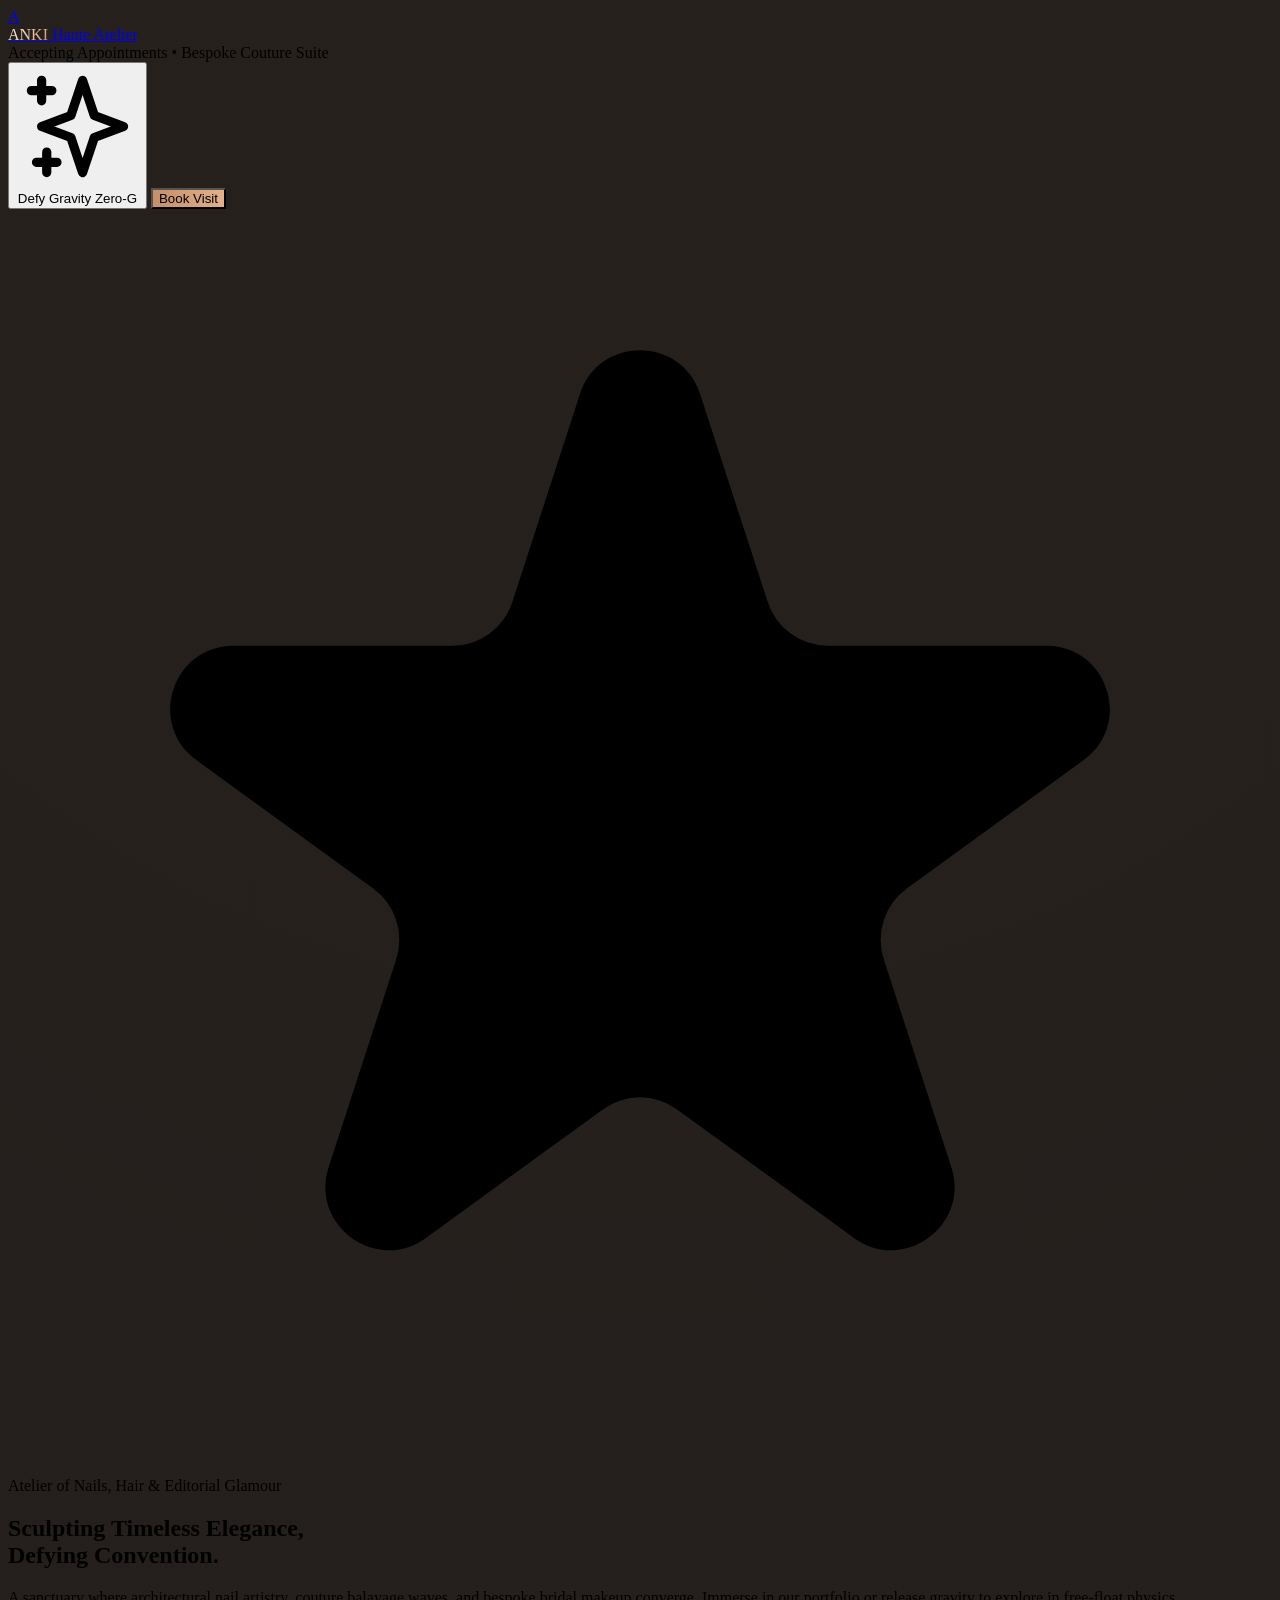
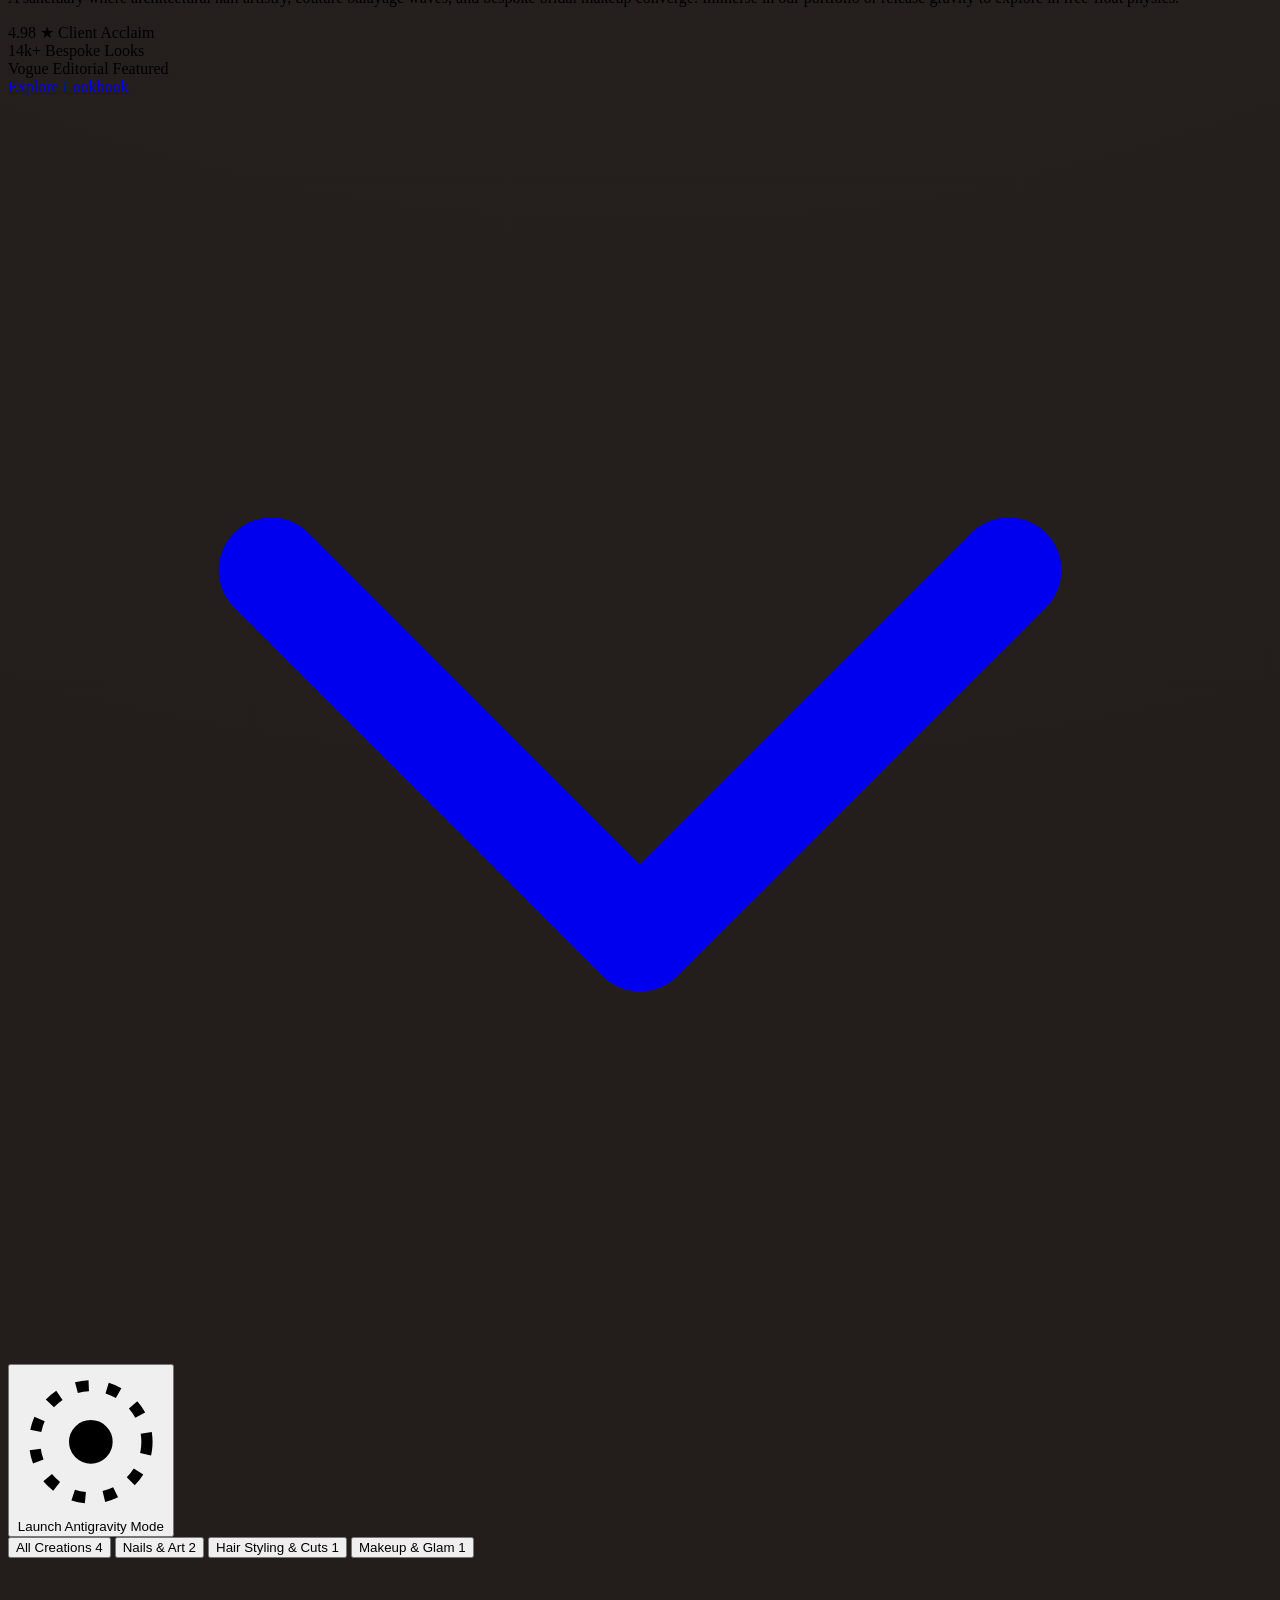
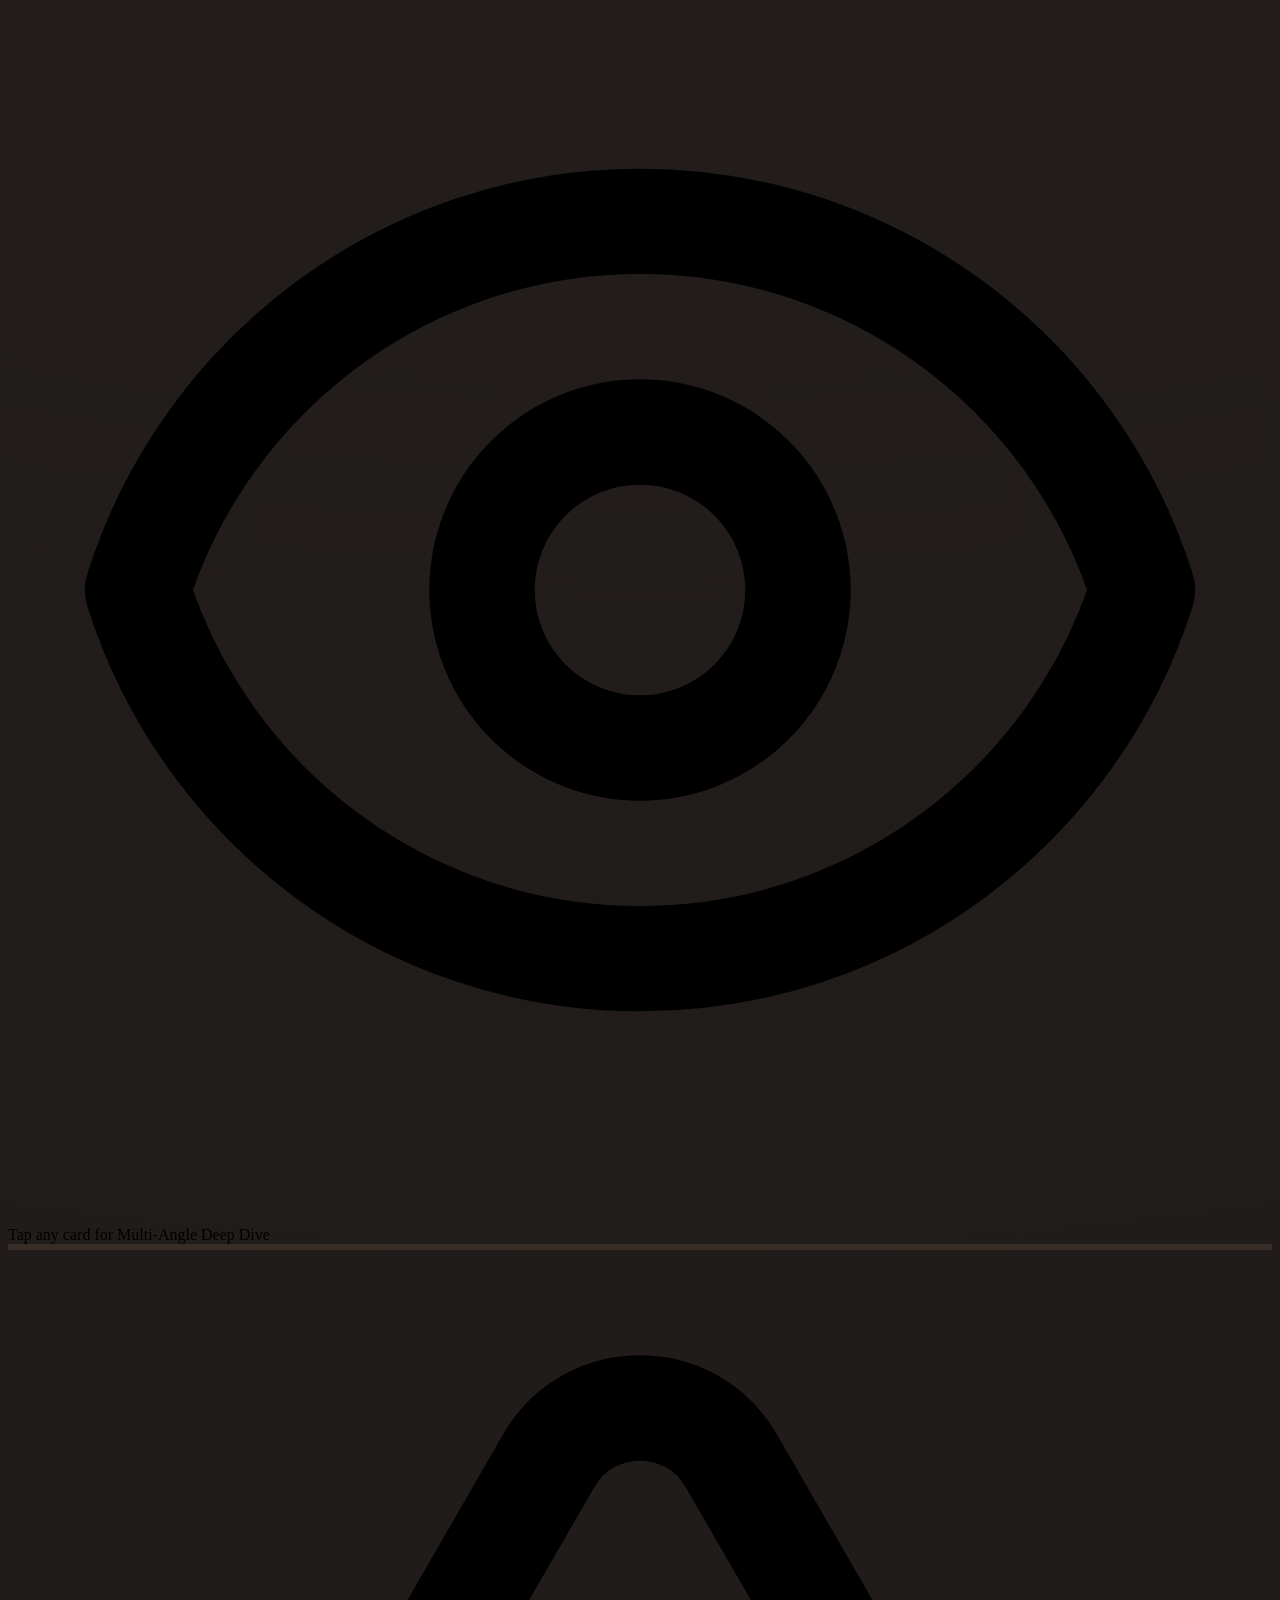
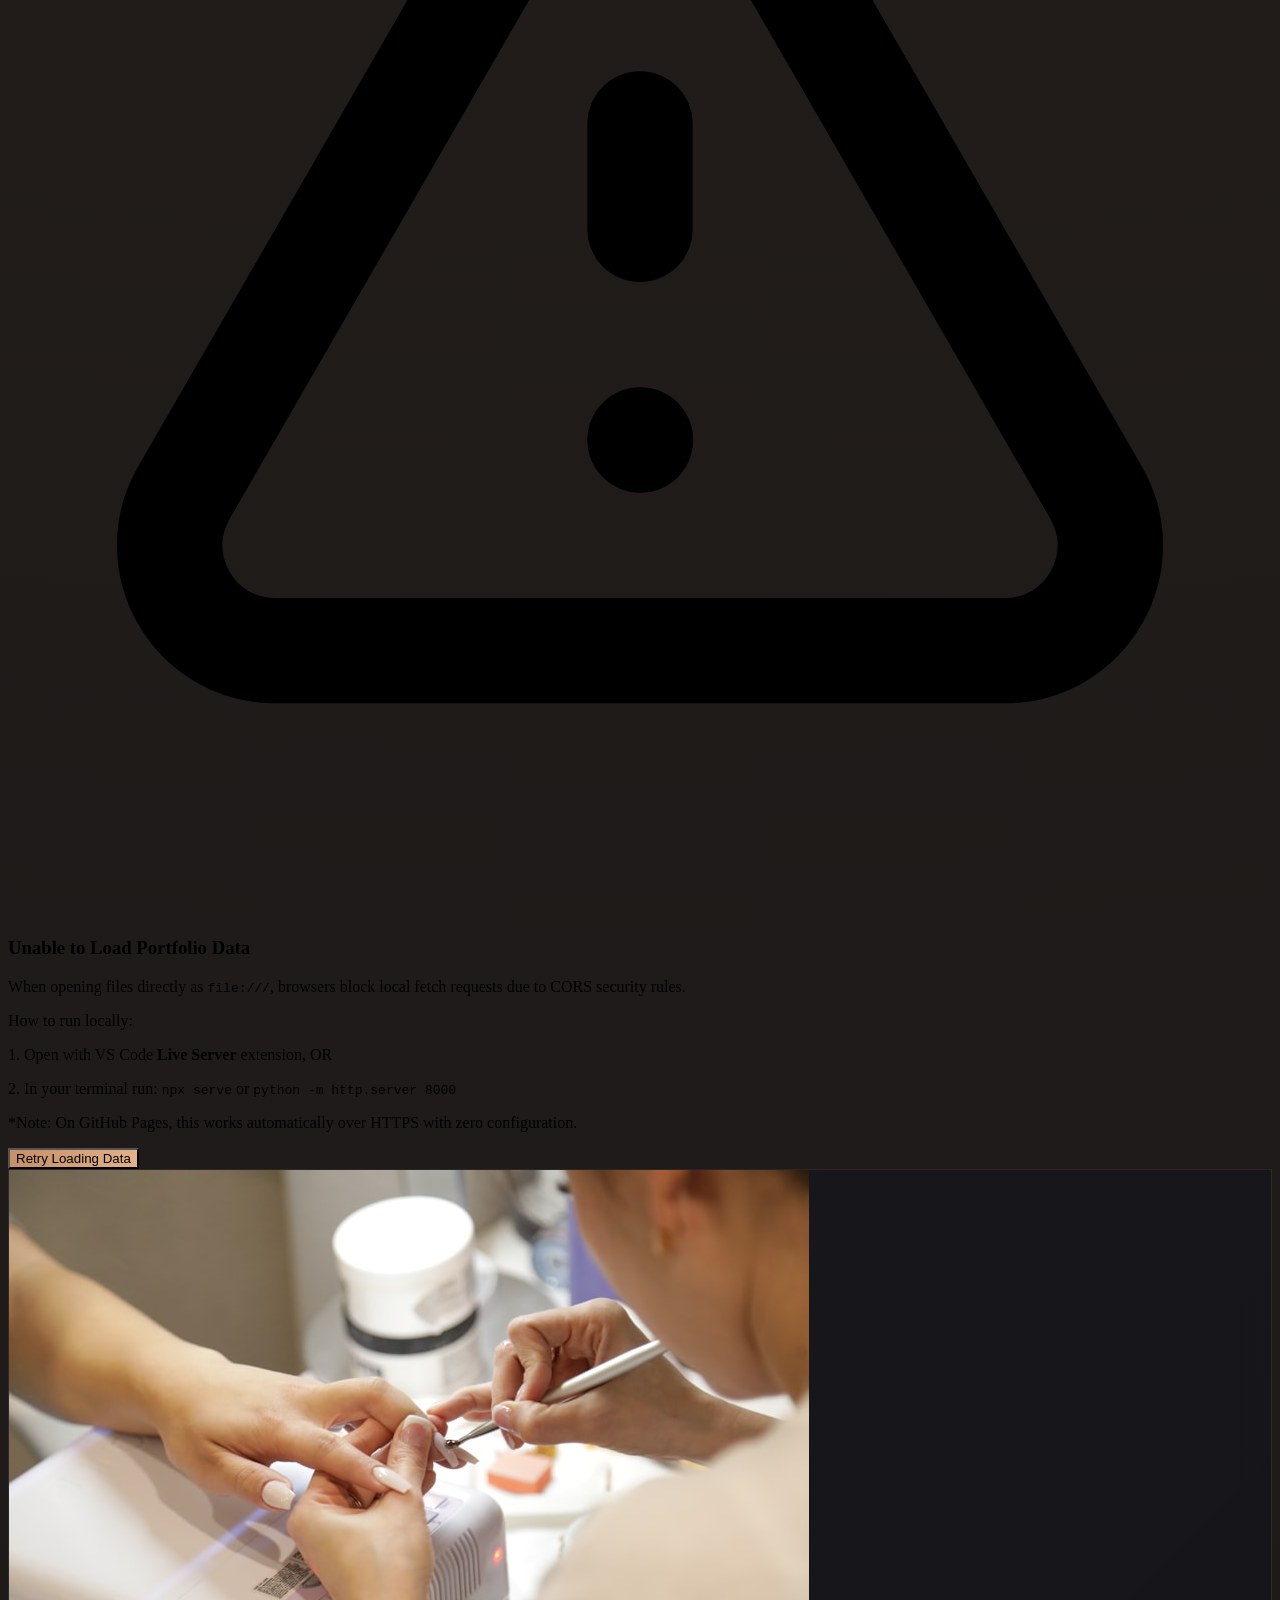
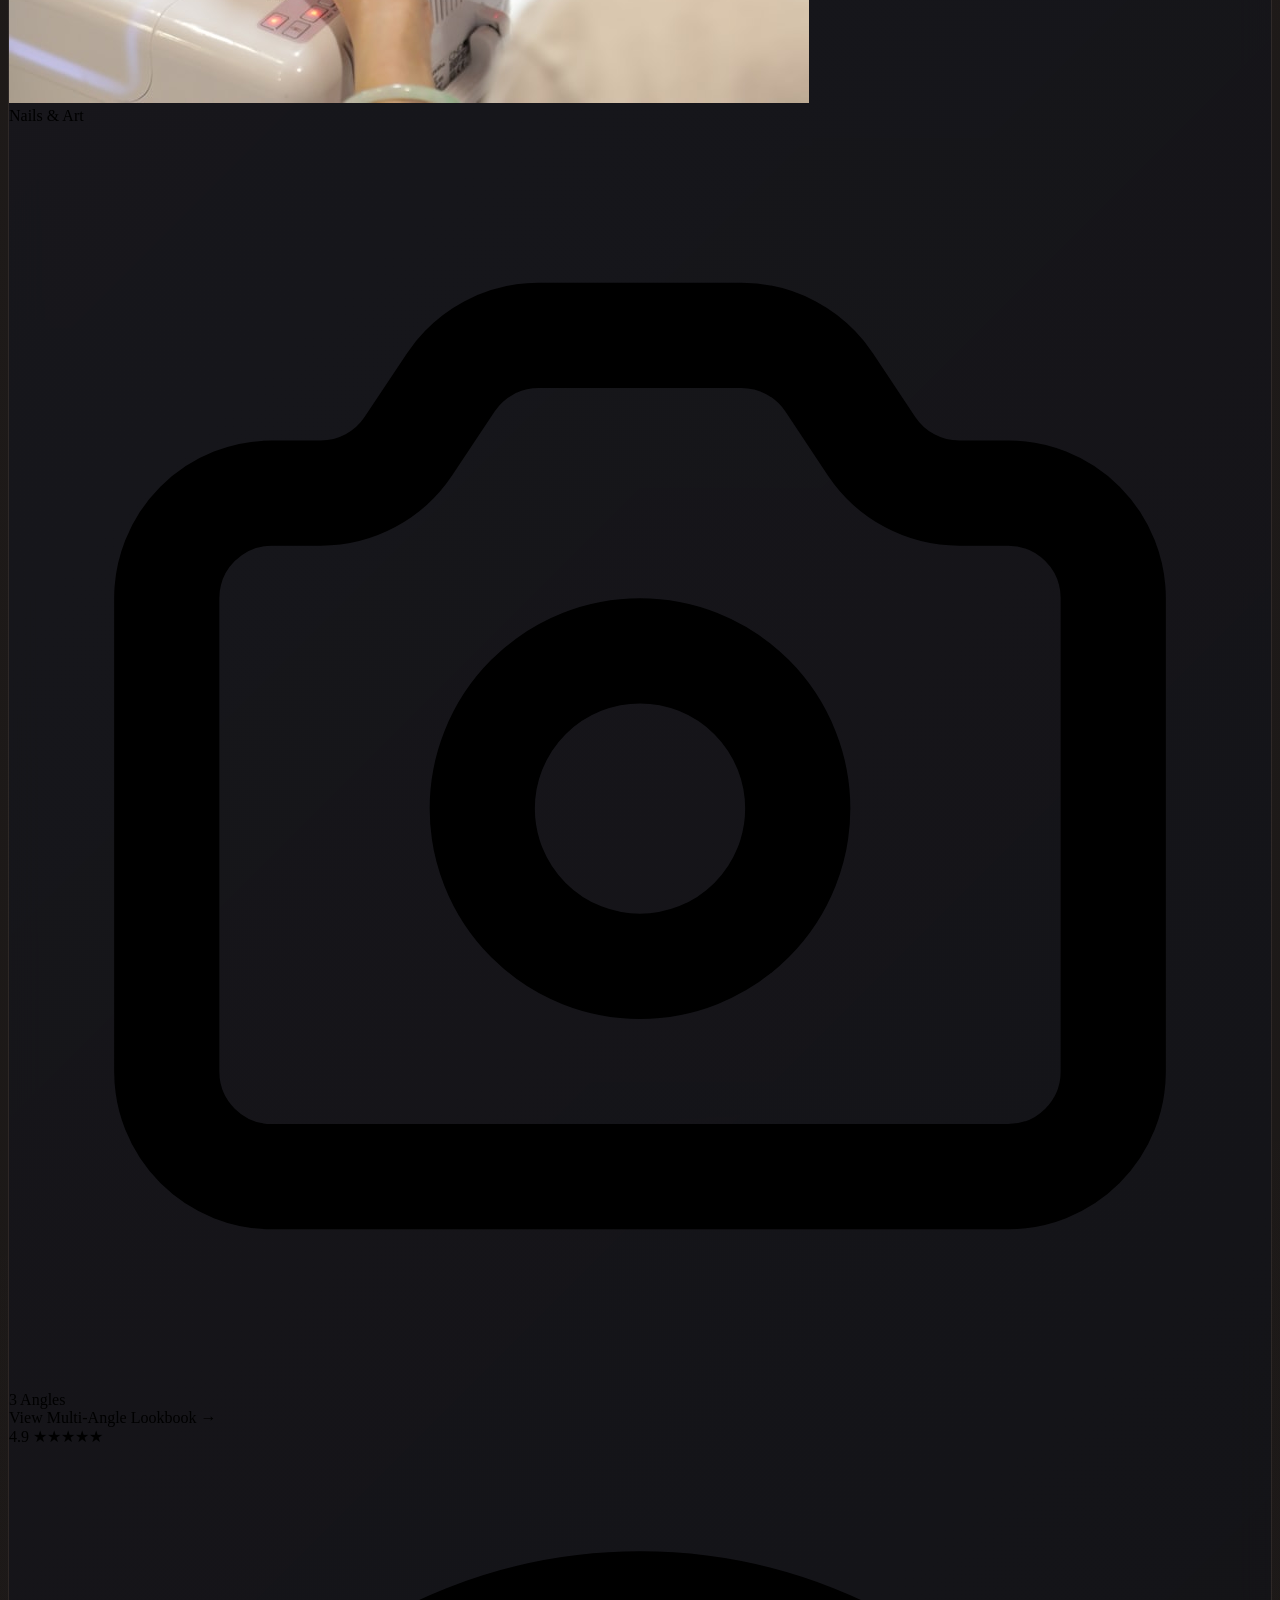
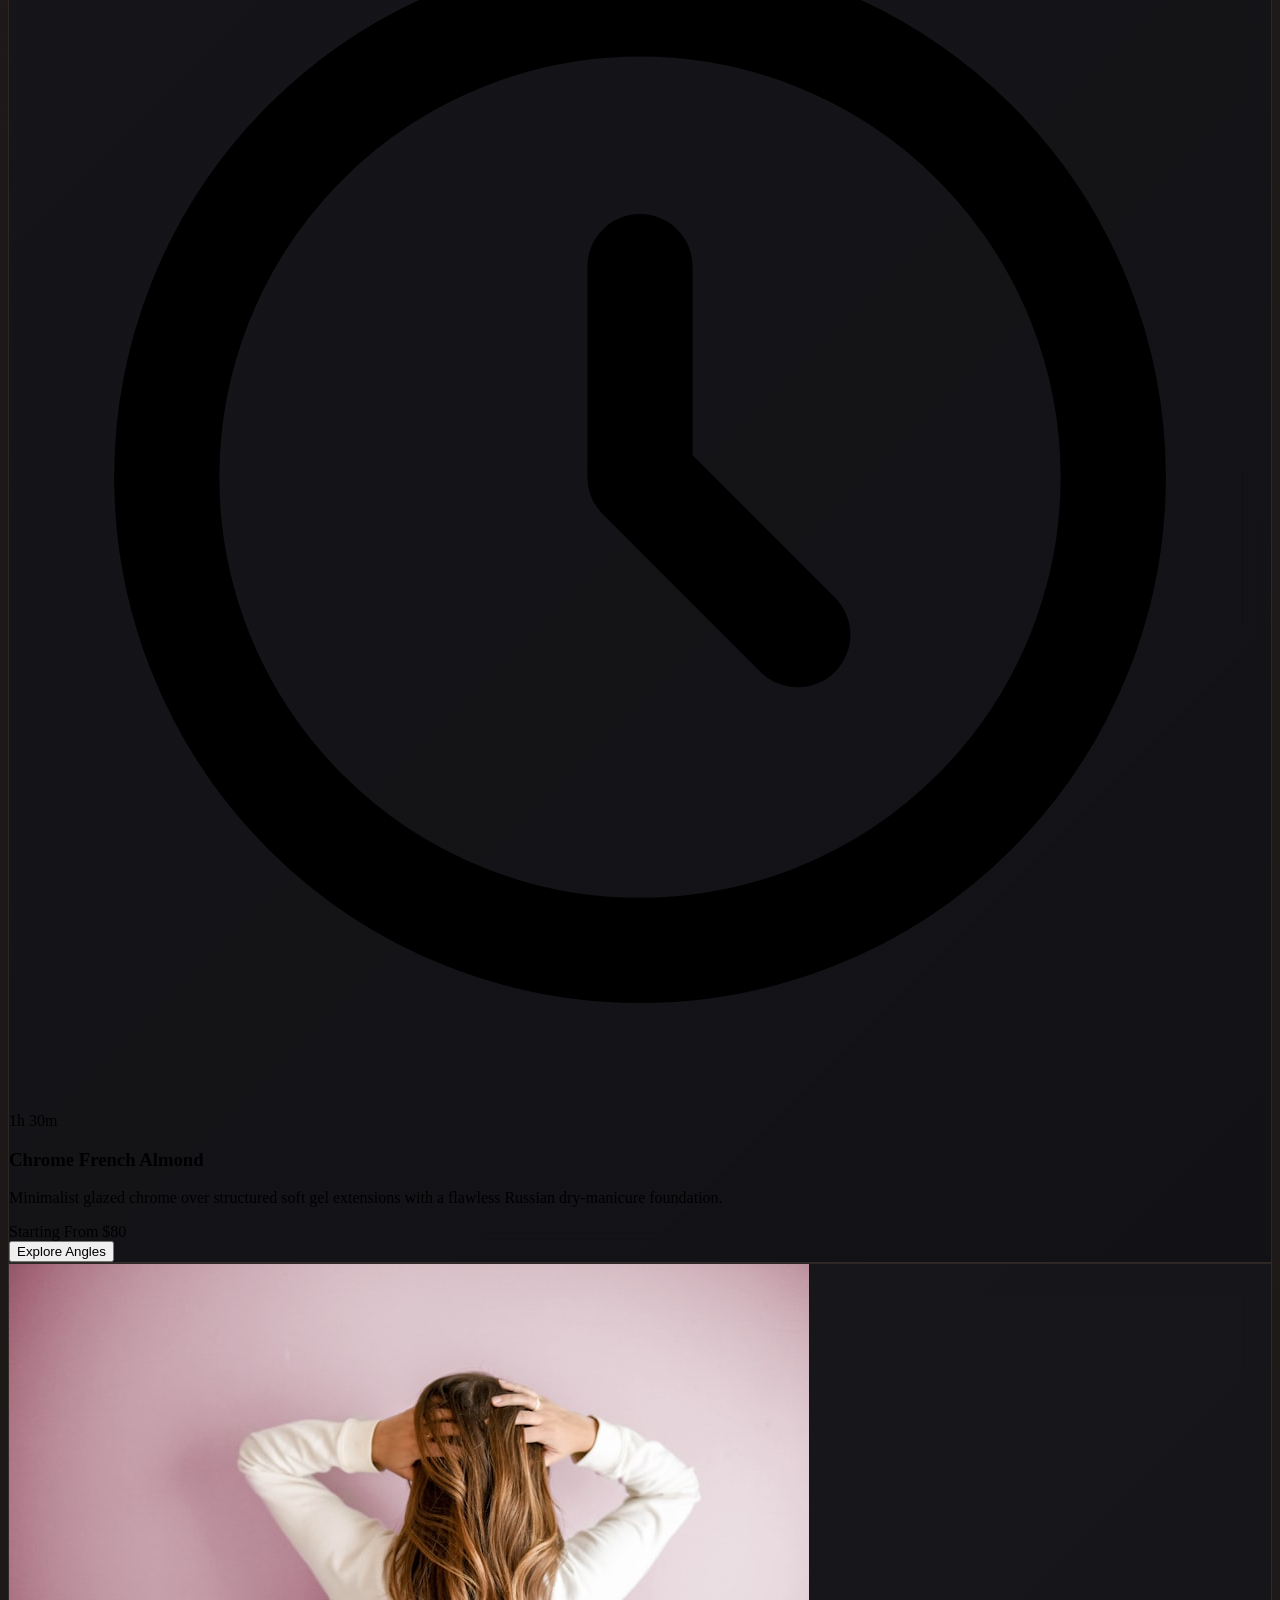
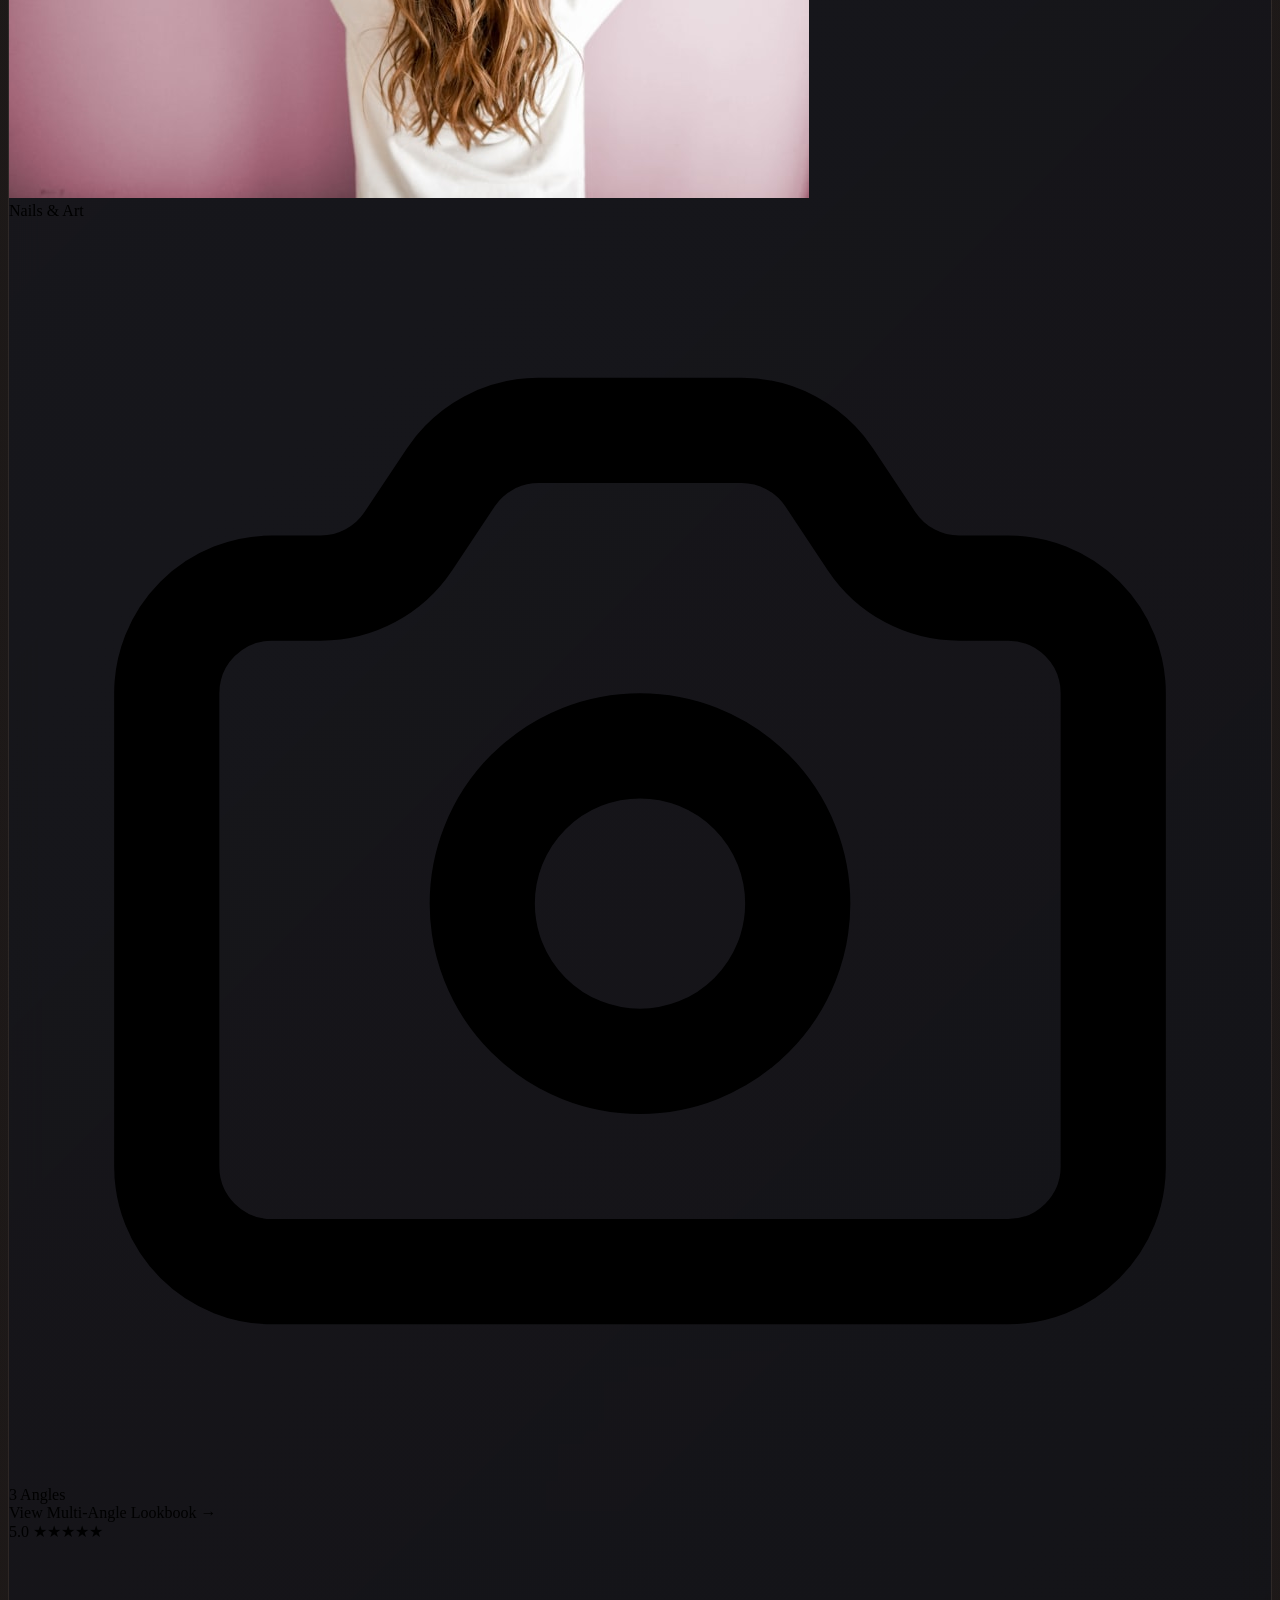
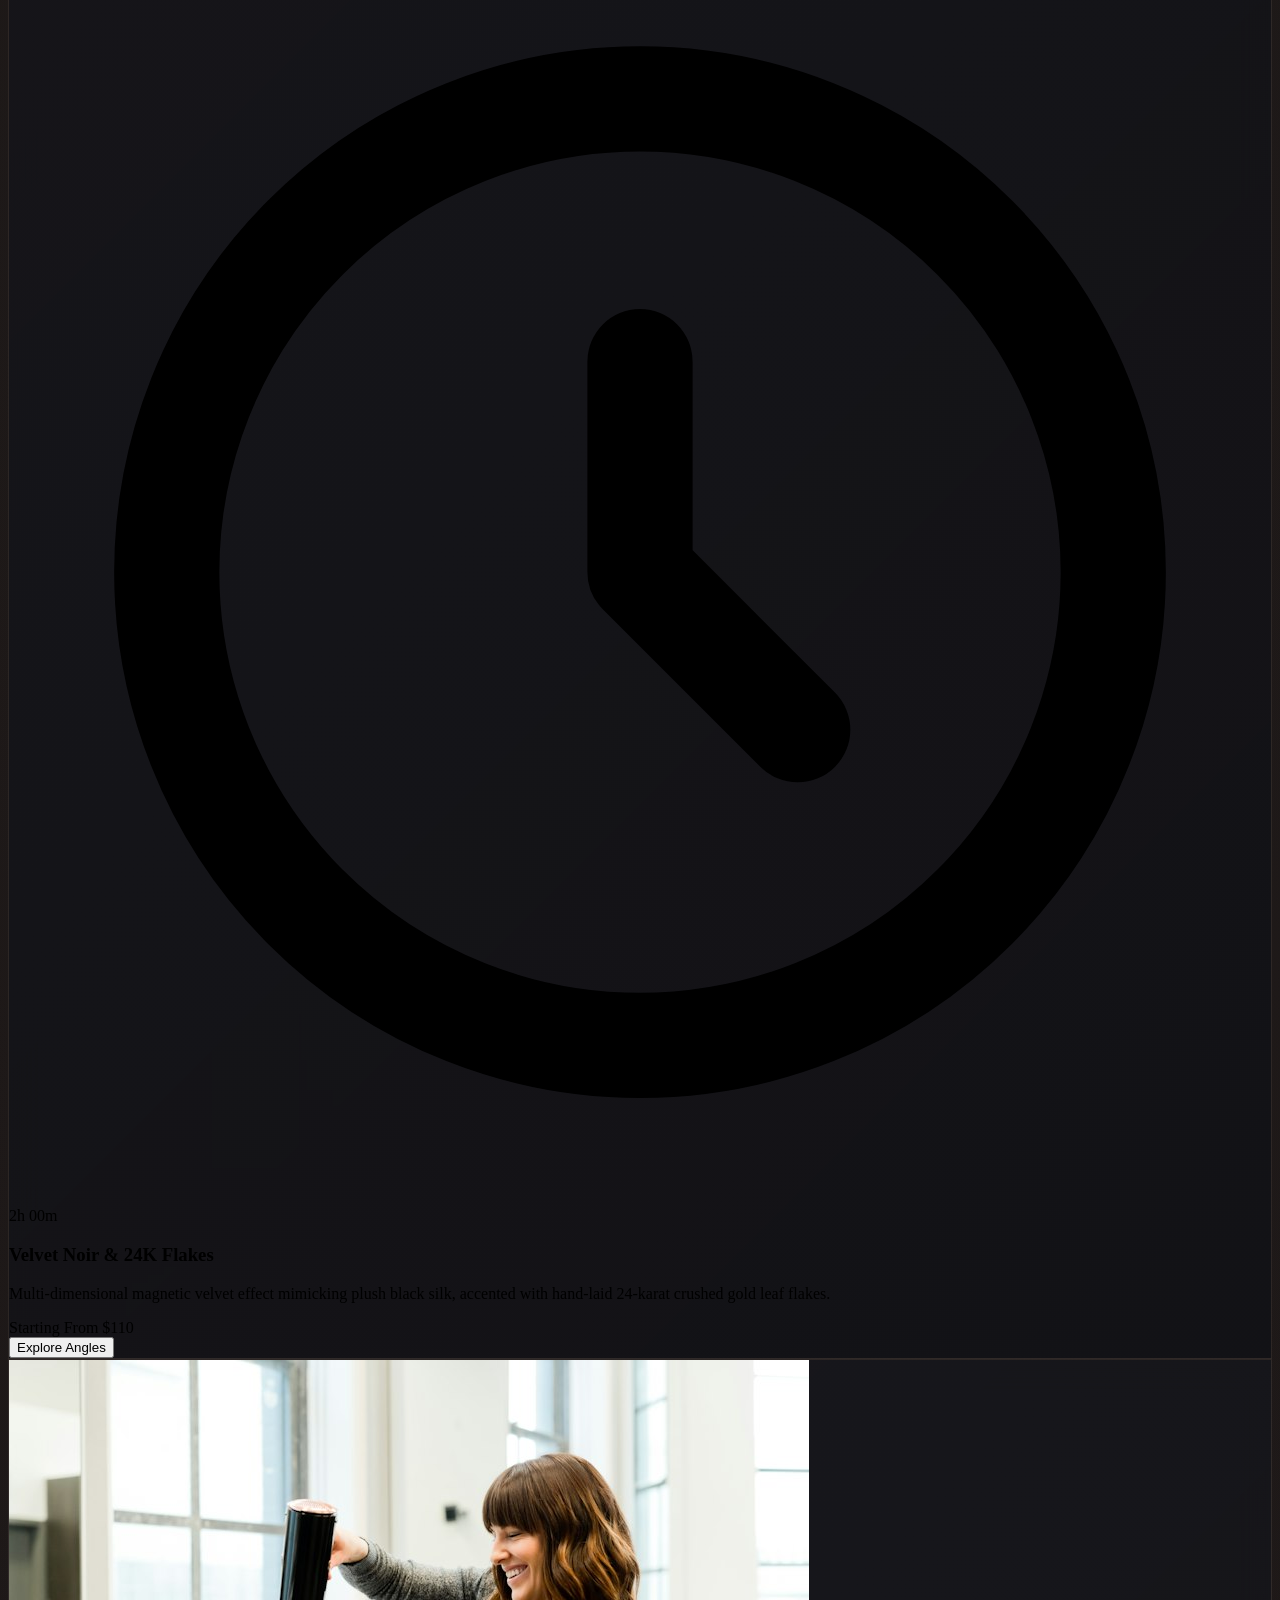
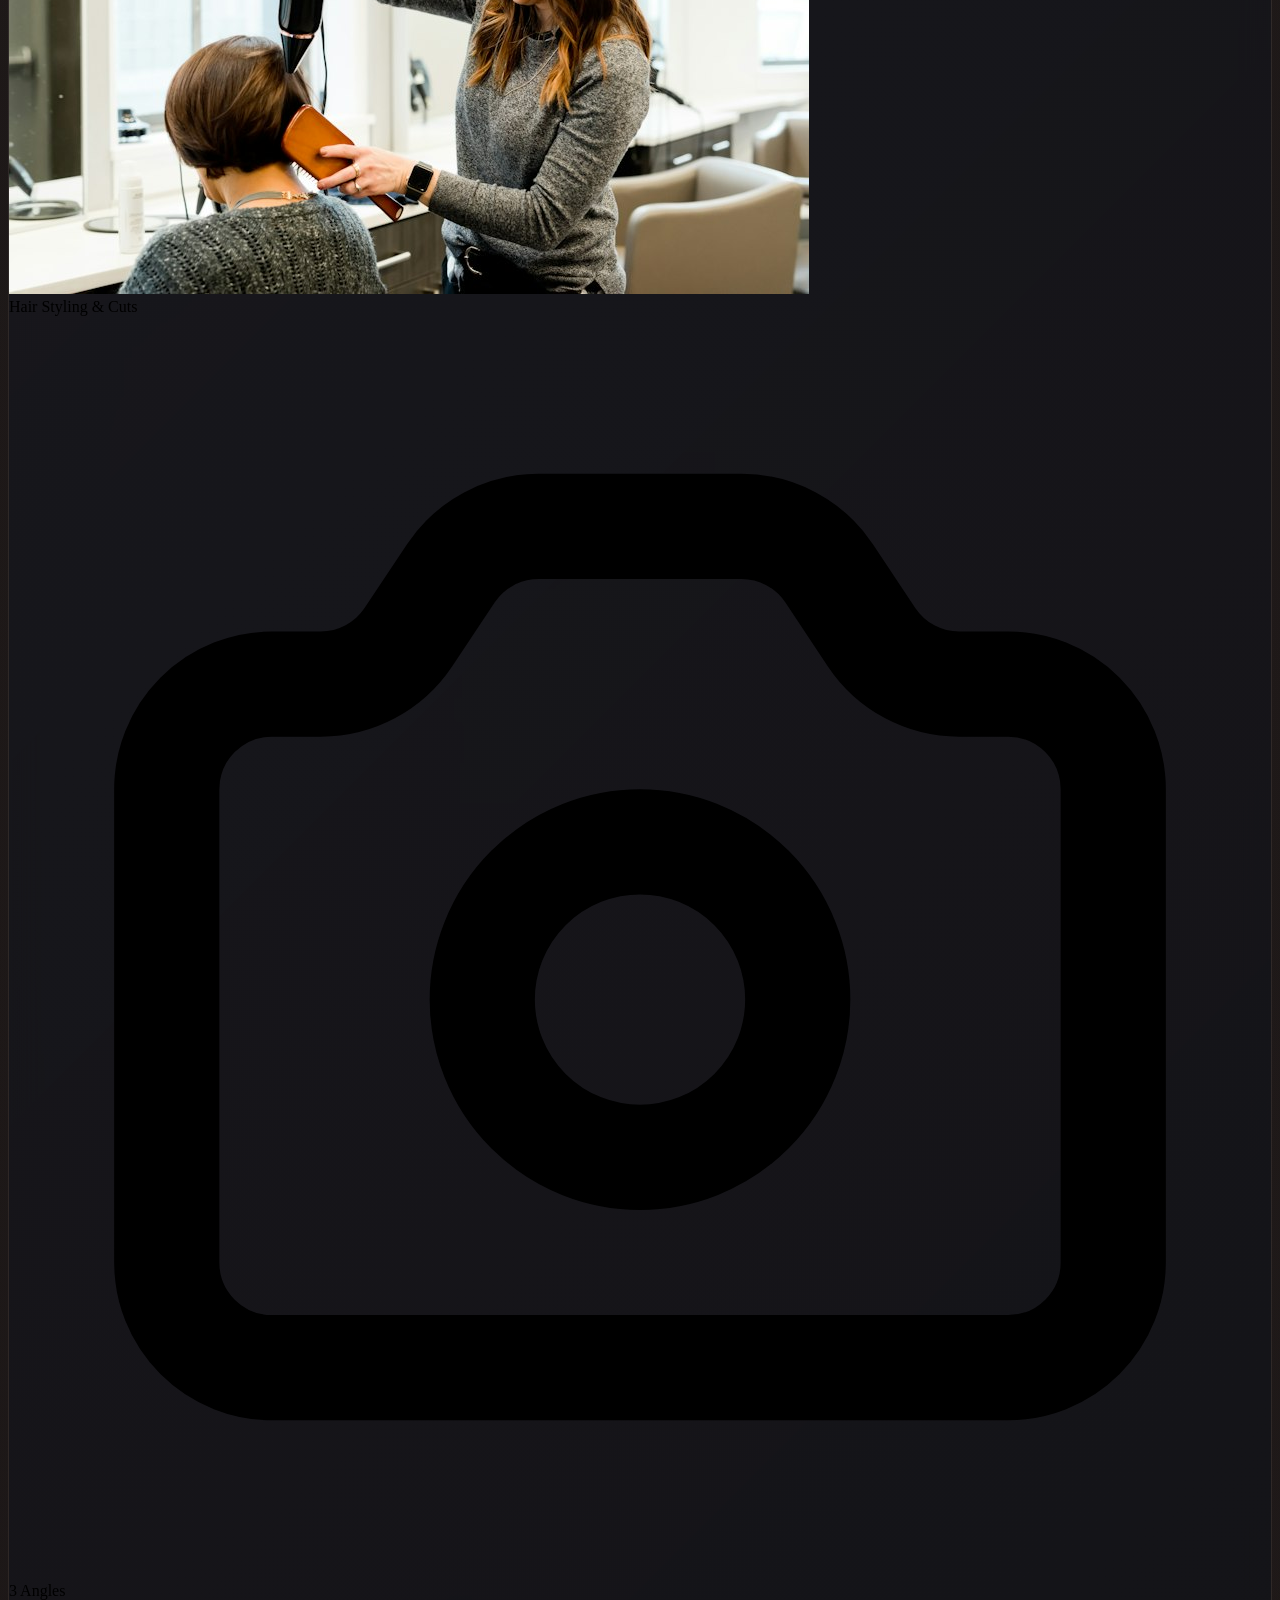
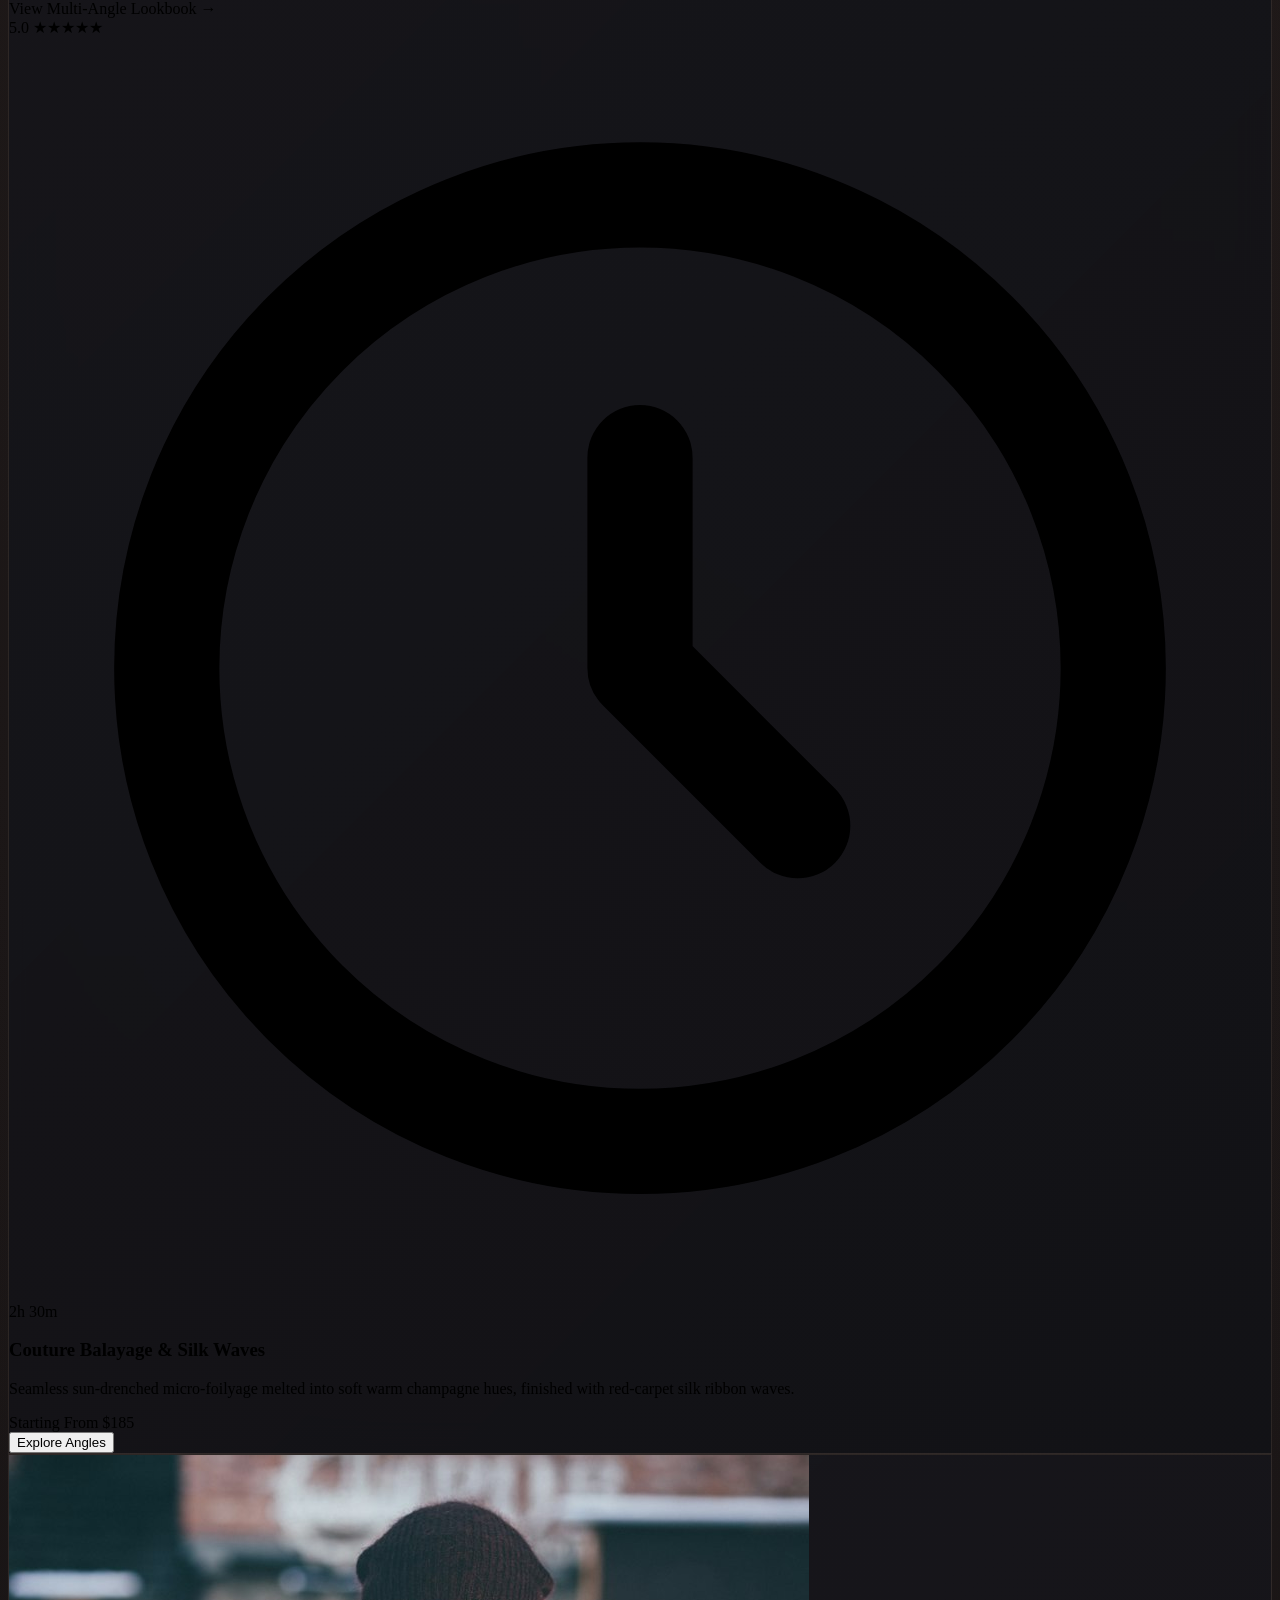
==== index.html @ c7f9373e "feat: complete GitHub Pages compatible dynamic portfolio architecture" ====
<!DOCTYPE html>
<html lang="en" class="scroll-smooth">
<head>
  <meta charset="UTF-8">
  <meta name="viewport" content="width=device-width, initial-scale=1.0">
  <title>ANKI MAKEOVERS | Haute Beauty & Glamour Studio</title>
  <meta name="description" content="Atelier of Haute Beauty specializing in Sculptural Nails, Dimensional Hair Styling, and Bespoke Bridal & Editorial Glamour.">

  <!-- Google Fonts: Cormorant Garamond, Playfair Display, Plus Jakarta Sans -->
  <link rel="preconnect" href="https://fonts.googleapis.com">
  <link rel="preconnect" href="https://fonts.gstatic.com" crossorigin>
  <link href="https://fonts.googleapis.com/css2?family=Cormorant+Garamond:ital,wght@0,300;0,400;0,500;0,600;0,700;1,400;1,600&family=Playfair+Display:ital,wght@0,400;0,600;0,700;1,400;1,600&family=Plus+Jakarta+Sans:wght@300;400;500;600;700&display=swap" rel="stylesheet">

  <!-- Tailwind CSS via CDN -->
  <script src="https://cdn.tailwindcss.com"></script>

  <!-- Custom External Stylesheet -->
  <link rel="stylesheet" href="./style.css">

  <!-- Matter.js Physics Engine via CDN -->
  <script src="https://cdnjs.cloudflare.com/ajax/libs/matter-js/0.19.0/matter.min.js"></script>
</head>
<body class="bg-luxury-radial text-zinc-100 font-sans antialiased min-h-screen selection:bg-champagne-500/30 selection:text-champagne-200 overflow-x-hidden">

  <!-- Ambient Light Orbs -->
  <div class="fixed top-0 left-1/4 w-[500px] h-[500px] bg-champagne-500/5 rounded-full blur-[140px] pointer-events-none -z-10"></div>
  <div class="fixed bottom-1/4 right-10 w-[600px] h-[600px] bg-rosegold-500/5 rounded-full blur-[160px] pointer-events-none -z-10"></div>

  <!-- NAVIGATION BAR -->
  <header class="sticky top-0 z-40 w-full backdrop-blur-xl bg-obsidian-950/80 border-b border-champagne-500/10 transition-all duration-300">
    <div class="max-w-7xl mx-auto px-4 sm:px-6 lg:px-8 h-20 flex items-center justify-between">
      
      <!-- Brand Logo -->
      <a href="#" class="group flex items-center space-x-3.5 focus:outline-none">
        <div class="w-10 h-10 rounded-full border border-champagne-500/30 flex items-center justify-center bg-obsidian-900 shadow-inner group-hover:border-champagne-500 transition-colors">
          <span class="font-serif text-lg text-champagne-400 font-bold tracking-wider">A</span>
        </div>
        <div>
          <span class="font-serif text-xl sm:text-2xl font-medium tracking-[0.2em] gold-gradient-text uppercase block">ANKI</span>
          <span class="text-[9px] tracking-[0.35em] text-zinc-400 uppercase font-sans -mt-1 block">Haute Atelier</span>
        </div>
      </a>

      <!-- Center Status / Location (Hidden on mobile) -->
      <div class="hidden md:flex items-center space-x-2 text-xs tracking-widest uppercase text-zinc-400 border border-white/5 py-1.5 px-4 rounded-full bg-obsidian-900/60">
        <span class="w-1.5 h-1.5 rounded-full bg-emerald-400 animate-pulse"></span>
        <span class="text-zinc-300">Accepting Appointments</span>
        <span class="text-zinc-600">•</span>
        <span class="text-champagne-400/90 font-medium">Bespoke Couture Suite</span>
      </div>

      <!-- Action Nav Items -->
      <div class="flex items-center space-x-3 sm:space-x-4">
        <!-- Antigravity Trigger Pill -->
        <button id="nav-antigravity-btn" onclick="toggleAntigravity(true)" 
                class="relative group overflow-hidden px-3.5 sm:px-4 py-2 rounded-full border border-champagne-500/30 bg-obsidian-900/90 hover:border-champagne-400 transition-all duration-300 flex items-center space-x-2 text-xs font-medium text-champagne-300 shadow-lg shadow-champagne-950/20 active:scale-95">
          <span class="absolute inset-0 bg-gradient-to-r from-champagne-500/10 via-rosegold-500/10 to-champagne-500/10 opacity-0 group-hover:opacity-100 transition-opacity"></span>
          <!-- Floating Sparkle Icon -->
          <svg class="w-4 h-4 text-champagne-400 animate-spin" style="animation-duration: 8s;" fill="none" stroke="currentColor" viewBox="0 0 24 24">
            <path stroke-linecap="round" stroke-linejoin="round" stroke-width="1.8" d="M5 3v4M3 5h4M6 17v4m-2-2h4m5-16l2.286 6.857L21 12l-5.714 2.143L13 21l-2.286-6.857L5 12l5.714-2.143L13 3z"/>
          </svg>
          <span class="tracking-wide">Defy Gravity</span>
          <span class="hidden sm:inline-block px-1.5 py-0.5 text-[9px] uppercase tracking-wider rounded bg-champagne-500/20 text-champagne-300 border border-champagne-500/20">Zero-G</span>
        </button>

        <!-- Book Consultation CTA -->
        <button onclick="openBookingDrawer()" class="gold-shimmer-btn text-obsidian-950 font-semibold px-4 sm:px-5 py-2 rounded-full text-xs sm:text-sm tracking-wider uppercase transition-all shadow-md active:scale-95">
          Book Visit
        </button>
      </div>

    </div>
  </header>

  <!-- HERO SECTION -->
  <section class="relative pt-12 pb-16 sm:pt-20 sm:pb-24 px-4 sm:px-6 lg:px-8 max-w-7xl mx-auto text-center">
    <!-- Studio Tag -->
    <div class="inline-flex items-center space-x-2 px-4 py-1.5 rounded-full border border-champagne-500/20 bg-champagne-500/5 mb-6 backdrop-blur-md">
      <svg class="w-3.5 h-3.5 text-champagne-400" fill="currentColor" viewBox="0 0 20 20">
        <path d="M9.049 2.927c.3-.921 1.603-.921 1.902 0l1.07 3.292a1 1 0 00.95.69h3.462c.969 0 1.371 1.24.588 1.81l-2.8 2.034a1 1 0 00-.364 1.118l1.07 3.292c.3.921-.755 1.688-1.54 1.118l-2.8-2.034a1 1 0 00-1.175 0l-2.8 2.034c-.784.57-1.838-.197-1.539-1.118l1.07-3.292a1 1 0 00-.364-1.118L2.98 8.72c-.783-.57-.38-1.81.588-1.81h3.461a1 1 0 00.951-.69l1.07-3.292z"/>
      </svg>
      <span class="text-xs uppercase tracking-[0.25em] text-champagne-300 font-medium">Atelier of Nails, Hair & Editorial Glamour</span>
    </div>

    <!-- Grand Editorial Title -->
    <h1 class="text-4xl sm:text-6xl md:text-7xl font-serif font-normal tracking-tight text-zinc-100 max-w-4xl mx-auto leading-[1.15]">
      Sculpting <span class="italic font-normal text-champagne-300">Timeless Elegance</span>,<br class="hidden sm:inline"> Defying Convention.
    </h1>

    <!-- Subtitle -->
    <p class="mt-6 text-base sm:text-lg text-zinc-400 max-w-2xl mx-auto font-sans font-light leading-relaxed">
      A sanctuary where architectural nail artistry, couture balayage waves, and bespoke bridal makeup converge. Immerse in our portfolio or release gravity to explore in free-float physics.
    </p>

    <!-- Quick Stats & Accreditations -->
    <div class="mt-8 flex flex-wrap items-center justify-center gap-6 sm:gap-10 text-xs tracking-wider uppercase text-zinc-400 font-medium">
      <div class="flex items-center space-x-2">
        <span class="text-champagne-400 font-serif text-lg font-bold">4.98 ★</span>
        <span>Client Acclaim</span>
      </div>
      <div class="w-1 h-1 rounded-full bg-zinc-700"></div>
      <div class="flex items-center space-x-2">
        <span class="text-champagne-400 font-serif text-lg font-bold">14k+</span>
        <span>Bespoke Looks</span>
      </div>
      <div class="w-1 h-1 rounded-full bg-zinc-700"></div>
      <div class="flex items-center space-x-2">
        <span class="text-champagne-400 font-serif text-lg font-bold">Vogue</span>
        <span>Editorial Featured</span>
      </div>
    </div>

    <!-- Hero CTA Buttons -->
    <div class="mt-10 flex flex-wrap items-center justify-center gap-4">
      <a href="#gallery-section" class="px-7 py-3 rounded-full bg-obsidian-850 hover:bg-obsidian-800 border border-champagne-500/25 text-champagne-200 text-xs tracking-widest uppercase font-semibold transition-all hover:border-champagne-400 flex items-center space-x-2 shadow-lg">
        <span>Explore Lookbook</span>
        <svg class="w-3.5 h-3.5 text-champagne-400" fill="none" stroke="currentColor" viewBox="0 0 24 24">
          <path stroke-linecap="round" stroke-linejoin="round" stroke-width="2" d="M19 9l-7 7-7-7"/>
        </svg>
      </a>
      <button onclick="toggleAntigravity(true)" class="px-7 py-3 rounded-full bg-gradient-to-r from-obsidian-800 via-obsidian-850 to-obsidian-800 border border-champagne-500/40 text-champagne-300 text-xs tracking-widest uppercase font-semibold transition-all hover:scale-105 flex items-center space-x-2.5 shadow-xl shadow-champagne-950/40">
        <!-- Orbit icon -->
        <svg class="w-4 h-4 text-champagne-400" fill="none" stroke="currentColor" viewBox="0 0 24 24">
          <circle cx="12" cy="12" r="9" stroke-dasharray="2 3" stroke-width="1.8"/>
          <circle cx="12" cy="12" r="3" fill="currentColor"/>
        </svg>
        <span>Launch Antigravity Mode</span>
      </button>
    </div>
  </section>

  <!-- PORTFOLIO GALLERY SECTION -->
  <section id="gallery-section" class="py-12 sm:py-16 px-4 sm:px-6 lg:px-8 max-w-7xl mx-auto">
    
    <!-- CATEGORY FILTER TABS & TOOLBAR -->
    <div class="sticky top-20 z-30 py-4 backdrop-blur-xl bg-obsidian-950/80 -mx-4 px-4 sm:mx-0 sm:px-0 mb-8 border-y border-champagne-500/10 flex flex-col md:flex-row items-center justify-between gap-4">
      
      <!-- Category Tabs -->
      <div class="flex items-center space-x-1.5 sm:space-x-2 overflow-x-auto w-full md:w-auto pb-1 md:pb-0 scrollbar-none" id="category-tabs">
        <button onclick="filterCategory('all')" data-cat="all" class="cat-pill active px-4 sm:px-5 py-2 rounded-full text-xs font-semibold tracking-wider uppercase transition-all duration-300 border flex items-center space-x-2 bg-champagne-500 text-obsidian-950 border-champagne-500 shadow-md">
          <span>All Creations</span>
          <span class="count-badge px-1.5 py-0.5 text-[10px] rounded-full bg-obsidian-950/20 font-bold">9</span>
        </button>
        <button onclick="filterCategory('nails')" data-cat="nails" class="cat-pill px-4 sm:px-5 py-2 rounded-full text-xs font-semibold tracking-wider uppercase transition-all duration-300 border flex items-center space-x-2 bg-obsidian-900/80 text-zinc-300 border-white/10 hover:border-champagne-500/40 hover:text-champagne-300">
          <span>Nails & Art</span>
          <span class="count-badge px-1.5 py-0.5 text-[10px] rounded-full bg-white/5 font-bold">3</span>
        </button>
        <button onclick="filterCategory('hair')" data-cat="hair" class="cat-pill px-4 sm:px-5 py-2 rounded-full text-xs font-semibold tracking-wider uppercase transition-all duration-300 border flex items-center space-x-2 bg-obsidian-900/80 text-zinc-300 border-white/10 hover:border-champagne-500/40 hover:text-champagne-300">
          <span>Hair Styling & Cuts</span>
          <span class="count-badge px-1.5 py-0.5 text-[10px] rounded-full bg-white/5 font-bold">3</span>
        </button>
        <button onclick="filterCategory('makeup')" data-cat="makeup" class="cat-pill px-4 sm:px-5 py-2 rounded-full text-xs font-semibold tracking-wider uppercase transition-all duration-300 border flex items-center space-x-2 bg-obsidian-900/80 text-zinc-300 border-white/10 hover:border-champagne-500/40 hover:text-champagne-300">
          <span>Makeup & Glam</span>
          <span class="count-badge px-1.5 py-0.5 text-[10px] rounded-full bg-white/5 font-bold">3</span>
        </button>
      </div>

      <!-- Quick Indicator / Zero-G Hint -->
      <div class="hidden lg:flex items-center space-x-4 text-xs text-zinc-400">
        <span class="flex items-center space-x-1.5">
          <svg class="w-3.5 h-3.5 text-champagne-400" fill="none" stroke="currentColor" viewBox="0 0 24 24">
            <path stroke-linecap="round" stroke-linejoin="round" stroke-width="2" d="M15 12a3 3 0 11-6 0 3 3 0 016 0z"/>
            <path stroke-linecap="round" stroke-linejoin="round" stroke-width="2" d="M2.458 12C3.732 7.943 7.523 5 12 5c4.478 0 8.268 2.943 9.542 7-1.274 4.057-5.064 7-9.542 7-4.477 0-8.268-2.943-9.542-7z"/>
          </svg>
          <span>Tap any card for Multi-Angle Deep Dive</span>
        </span>
      </div>

    </div>

    <!-- Loading Skeleton (Displayed while fetching ./data/portfolio.json) -->
    <div id="loading-skeleton" class="grid grid-cols-1 sm:grid-cols-2 lg:grid-cols-3 gap-6 sm:gap-8 mb-8">
      <div class="glass-card rounded-2xl sm:rounded-3xl overflow-hidden animate-pulse">
        <div class="w-full h-72 sm:h-80 bg-obsidian-900/80"></div>
        <div class="p-6 space-y-4">
          <div class="h-4 bg-white/5 rounded w-1/3"></div>
          <div class="h-6 bg-white/10 rounded w-3/4"></div>
          <div class="h-4 bg-white/5 rounded w-full"></div>
        </div>
      </div>
      <div class="glass-card rounded-2xl sm:rounded-3xl overflow-hidden animate-pulse hidden sm:block">
        <div class="w-full h-72 sm:h-80 bg-obsidian-900/80"></div>
        <div class="p-6 space-y-4">
          <div class="h-4 bg-white/5 rounded w-1/3"></div>
          <div class="h-6 bg-white/10 rounded w-3/4"></div>
          <div class="h-4 bg-white/5 rounded w-full"></div>
        </div>
      </div>
      <div class="glass-card rounded-2xl sm:rounded-3xl overflow-hidden animate-pulse hidden lg:block">
        <div class="w-full h-72 sm:h-80 bg-obsidian-900/80"></div>
        <div class="p-6 space-y-4">
          <div class="h-4 bg-white/5 rounded w-1/3"></div>
          <div class="h-6 bg-white/10 rounded w-3/4"></div>
          <div class="h-4 bg-white/5 rounded w-full"></div>
        </div>
      </div>
    </div>

    <!-- Fetch Error State (Graceful fallback if local fetch is blocked by file:// CORS) -->
    <div id="portfolio-error" class="hidden p-8 sm:p-10 rounded-3xl bg-obsidian-900/90 border border-champagne-500/30 text-center max-w-2xl mx-auto my-8 shadow-2xl backdrop-blur-xl">
      <div class="w-14 h-14 rounded-full bg-rosegold-500/10 border border-rosegold-500/30 flex items-center justify-center mx-auto mb-4 text-rosegold-400">
        <svg class="w-7 h-7" fill="none" stroke="currentColor" viewBox="0 0 24 24">
          <path stroke-linecap="round" stroke-linejoin="round" stroke-width="2" d="M12 9v2m0 4h.01m-6.938 4h13.856c1.54 0 2.502-1.667 1.732-3L13.732 4c-.77-1.333-2.694-1.333-3.464 0L3.34 16c-.77 1.333.192 3 1.732 3z"/>
        </svg>
      </div>
      <h3 class="font-serif text-2xl text-zinc-100 mb-2">Unable to Load Portfolio Data</h3>
      <p id="portfolio-error-details" class="text-xs text-zinc-400 leading-relaxed max-w-lg mx-auto mb-6">
        When opening files directly as <code class="text-champagne-300 bg-obsidian-950 px-1.5 py-0.5 rounded border border-white/10">file:///</code>, browsers block local fetch requests due to CORS security rules.
      </p>
      <div class="p-4 rounded-xl bg-obsidian-950 border border-champagne-500/20 text-left text-xs text-zinc-300 space-y-2 mb-6">
        <p class="font-semibold text-champagne-300">How to run locally:</p>
        <p>1. Open with VS Code <strong class="text-white">Live Server</strong> extension, OR</p>
        <p>2. In your terminal run: <code class="text-champagne-300 bg-obsidian-900 px-2 py-0.5 rounded">npx serve</code> or <code class="text-champagne-300 bg-obsidian-900 px-2 py-0.5 rounded">python -m http.server 8000</code></p>
        <p class="text-zinc-500 text-[11px]">*Note: On GitHub Pages, this works automatically over HTTPS with zero configuration.</p>
      </div>
      <button onclick="loadPortfolioData()" class="gold-shimmer-btn text-obsidian-950 px-6 py-2.5 rounded-full font-bold text-xs uppercase tracking-wider shadow-lg active:scale-95">
        Retry Loading Data
      </button>
    </div>

    <!-- PORTFOLIO GRID -->
    <div id="portfolio-grid" class="grid grid-cols-1 sm:grid-cols-2 lg:grid-cols-3 gap-6 sm:gap-8">
      <!-- Injected dynamically via JS -->
    </div>

    <!-- Empty State (Fallback) -->
    <div id="empty-state" class="hidden text-center py-20">
      <p class="text-zinc-500 font-serif text-xl">No couture services found in this category.</p>
    </div>

  </section>

  <!-- LUXURY HIGHLIGHT SECTION: "THE COUTURE PHILOSOPHY" -->
  <section class="py-16 sm:py-24 border-t border-champagne-500/10 bg-obsidian-950/40">
    <div class="max-w-7xl mx-auto px-4 sm:px-6 lg:px-8">
      <div class="grid grid-cols-1 md:grid-cols-3 gap-8">
        
        <!-- Pillar 1 -->
        <div class="p-8 rounded-2xl bg-obsidian-900/60 border border-white/5 relative overflow-hidden group hover:border-champagne-500/30 transition-all">
          <div class="w-12 h-12 rounded-xl bg-champagne-500/10 border border-champagne-500/20 flex items-center justify-center text-champagne-400 mb-6 font-serif text-xl font-bold">
            01
          </div>
          <h3 class="text-xl font-serif text-zinc-100 mb-3">Architectural Precision</h3>
          <p class="text-sm text-zinc-400 font-light leading-relaxed">
            Russian apex nail sculpting, precision perimeter haircutting, and bone-structure contouring engineered exclusively to flatter your individual symmetry.
          </p>
        </div>

        <!-- Pillar 2 -->
        <div class="p-8 rounded-2xl bg-obsidian-900/60 border border-white/5 relative overflow-hidden group hover:border-champagne-500/30 transition-all">
          <div class="w-12 h-12 rounded-xl bg-champagne-500/10 border border-champagne-500/20 flex items-center justify-center text-champagne-400 mb-6 font-serif text-xl font-bold">
            02
          </div>
          <h3 class="text-xl font-serif text-zinc-100 mb-3">Pure Haute Formulas</h3>
          <p class="text-sm text-zinc-400 font-light leading-relaxed">
            Curated clean luxury: K18 peptide bond builders, Apres Gel-X systems, Charlotte Tilbury airbrush bases, and Swarovski crystal inclusions.
          </p>
        </div>

        <!-- Pillar 3 -->
        <div class="p-8 rounded-2xl bg-obsidian-900/60 border border-white/5 relative overflow-hidden group hover:border-champagne-500/30 transition-all">
          <div class="w-12 h-12 rounded-xl bg-champagne-500/10 border border-champagne-500/20 flex items-center justify-center text-champagne-400 mb-6 font-serif text-xl font-bold">
            03
          </div>
          <h3 class="text-xl font-serif text-zinc-100 mb-3">The Multi-Angle Standard</h3>
          <p class="text-sm text-zinc-400 font-light leading-relaxed">
            Every creation is inspected through 360-degree editorial lighting, ensuring flawless beauty under natural sunlight, flash photography, and candlelight.
          </p>
        </div>

      </div>
    </div>
  </section>

  <!-- FOOTER -->
  <footer class="py-12 border-t border-white/5 bg-obsidian-950 text-zinc-500 text-xs">
    <div class="max-w-7xl mx-auto px-4 sm:px-6 lg:px-8 flex flex-col md:flex-row items-center justify-between gap-6 text-center md:text-left">
      <div>
        <span class="font-serif text-lg tracking-widest text-champagne-400 block mb-1">ANKI MAKEOVERS</span>
        <p class="text-zinc-500 font-light">Haute Atelier of Nails, Hair Architecture & Editorial Glamour.</p>
      </div>

      <div class="flex items-center space-x-6 text-zinc-400">
        <a href="#gallery-section" class="hover:text-champagne-300 transition-colors">Lookbook</a>
        <button onclick="toggleAntigravity(true)" class="hover:text-champagne-300 transition-colors">Antigravity Mode</button>
        <button onclick="openBookingDrawer()" class="hover:text-champagne-300 transition-colors">Consultations</button>
      </div>

      <div class="text-zinc-600">
        &copy; 2026 ANKI MAKEOVERS. All rights reserved.
      </div>
    </div>
  </footer>

  <!-- STICKY MOBILE BOTTOM BAR -->
  <div class="sm:hidden fixed bottom-0 left-0 right-0 z-40 bg-obsidian-950/95 backdrop-blur-xl border-t border-champagne-500/20 px-4 py-3 flex items-center justify-between shadow-2xl">
    <button onclick="toggleAntigravity(true)" class="flex flex-col items-center justify-center text-champagne-400 text-[10px] uppercase tracking-wider font-semibold active:scale-95">
      <svg class="w-5 h-5 mb-0.5 animate-pulse" fill="none" stroke="currentColor" viewBox="0 0 24 24">
        <path stroke-linecap="round" stroke-linejoin="round" stroke-width="2" d="M13 10V3L4 14h7v7l9-11h-7z"/>
      </svg>
      <span>Zero-G</span>
    </button>
    <a href="#gallery-section" class="flex flex-col items-center justify-center text-zinc-400 hover:text-champagne-300 text-[10px] uppercase tracking-wider font-medium">
      <svg class="w-5 h-5 mb-0.5" fill="none" stroke="currentColor" viewBox="0 0 24 24">
        <path stroke-linecap="round" stroke-linejoin="round" stroke-width="2" d="M4 6a2 2 0 012-2h2a2 2 0 012 2v2a2 2 0 01-2 2H6a2 2 0 01-2-2V6zM14 6a2 2 0 012-2h2a2 2 0 012 2v2a2 2 0 01-2 2h-2a2 2 0 01-2-2V6zM4 16a2 2 0 012-2h2a2 2 0 012 2v2a2 2 0 01-2 2H6a2 2 0 01-2-2v-2zM14 16a2 2 0 012-2h2a2 2 0 012 2v2a2 2 0 01-2 2h-2a2 2 0 01-2-2v-2z"/>
      </svg>
      <span>Looks</span>
    </a>
    <button onclick="openBookingDrawer()" class="gold-shimmer-btn text-obsidian-950 px-5 py-2 rounded-full font-bold text-xs uppercase tracking-wider shadow-lg">
      Book Appointment
    </button>
  </div>


  <!-- ========================================================================= -->
  <!-- LOOKBOOK MULTI-ANGLE MODAL -->
  <!-- ========================================================================= -->
  <div id="lookbook-modal" class="fixed inset-0 z-50 modal-backdrop hidden overflow-y-auto flex items-center justify-center p-3 sm:p-6 transition-all duration-300 opacity-0">
    
    <!-- Modal Card Container -->
    <div id="modal-container" class="relative w-full max-w-5xl bg-obsidian-900 border border-champagne-500/25 rounded-2xl sm:rounded-3xl shadow-2xl overflow-hidden flex flex-col lg:flex-row max-h-[92vh] transform scale-95 transition-all duration-300">
      
      <!-- Close Button -->
      <button onclick="closeLookbookModal()" class="absolute top-4 right-4 z-20 w-10 h-10 rounded-full bg-obsidian-950/80 hover:bg-obsidian-900 border border-white/10 hover:border-champagne-400 text-zinc-300 hover:text-champagne-300 flex items-center justify-center transition-all shadow-lg active:scale-95" aria-label="Close modal">
        <svg class="w-5 h-5" fill="none" stroke="currentColor" viewBox="0 0 24 24">
          <path stroke-linecap="round" stroke-linejoin="round" stroke-width="2" d="M6 18L18 6M6 6l12 12"/>
        </svg>
      </button>

      <!-- LEFT / TOP: MULTI-ANGLE VIEWER -->
      <div class="lg:w-7/12 flex flex-col bg-obsidian-950 border-b lg:border-b-0 lg:border-r border-white/10 relative">
        
        <!-- Large Photo Main Stage -->
        <div class="relative w-full h-72 sm:h-96 lg:h-[480px] bg-obsidian-950 flex items-center justify-center overflow-hidden group select-none">
          <img id="modal-main-image" src="" alt="Look Angle" class="w-full h-full object-cover transition-all duration-500 ease-out opacity-100">
          
          <!-- Angle Indicator Overlay Pill -->
          <div class="absolute bottom-4 left-4 z-10 px-3.5 py-1.5 rounded-full bg-obsidian-950/80 backdrop-blur-md border border-champagne-500/30 text-champagne-300 text-xs font-medium flex items-center space-x-2">
            <!-- Camera icon -->
            <svg class="w-3.5 h-3.5 text-champagne-400" fill="none" stroke="currentColor" viewBox="0 0 24 24">
              <path stroke-linecap="round" stroke-linejoin="round" stroke-width="2" d="M3 9a2 2 0 012-2h.93a2 2 0 001.664-.89l.812-1.22A2 2 0 0110.07 4h3.86a2 2 0 011.664.89l.812 1.22A2 2 0 0018.07 7H19a2 2 0 012 2v9a2 2 0 01-2 2H5a2 2 0 01-2-2V9z"/>
              <path stroke-linecap="round" stroke-linejoin="round" stroke-width="2" d="M15 13a3 3 0 11-6 0 3 3 0 016 0z"/>
            </svg>
            <span id="modal-angle-label">Front View</span>
            <span class="text-zinc-500">•</span>
            <span id="modal-angle-index" class="text-zinc-400">1 of 4</span>
          </div>

          <!-- Navigation Arrow Left -->
          <button onclick="prevAngle()" class="absolute left-3 top-1/2 -translate-y-1/2 w-10 h-10 rounded-full bg-obsidian-900/70 hover:bg-obsidian-900 border border-white/10 text-white flex items-center justify-center transition-all opacity-80 hover:opacity-100 active:scale-95" aria-label="Previous angle">
            <svg class="w-5 h-5" fill="none" stroke="currentColor" viewBox="0 0 24 24">
              <path stroke-linecap="round" stroke-linejoin="round" stroke-width="2" d="M15 19l-7-7 7-7"/>
            </svg>
          </button>

          <!-- Navigation Arrow Right -->
          <button onclick="nextAngle()" class="absolute right-3 top-1/2 -translate-y-1/2 w-10 h-10 rounded-full bg-obsidian-900/70 hover:bg-obsidian-900 border border-white/10 text-white flex items-center justify-center transition-all opacity-80 hover:opacity-100 active:scale-95" aria-label="Next angle">
            <svg class="w-5 h-5" fill="none" stroke="currentColor" viewBox="0 0 24 24">
              <path stroke-linecap="round" stroke-linejoin="round" stroke-width="2" d="M9 5l7 7-7 7"/>
            </svg>
          </button>
        </div>

        <!-- 4-Angle Horizontal Thumbnail Reel -->
        <div class="p-3 sm:p-4 bg-obsidian-950 flex items-center justify-between gap-2 overflow-x-auto scrollbar-none border-t border-white/5" id="modal-thumbnail-reel">
          <!-- Populated dynamically via JS -->
        </div>

      </div>

      <!-- RIGHT / BOTTOM: SERVICE DETAILS DRAWER -->
      <div class="lg:w-5/12 p-6 sm:p-8 flex flex-col justify-between overflow-y-auto max-h-[460px] lg:max-h-[580px] bg-obsidian-900">
        
        <div>
          <!-- Category & Rating -->
          <div class="flex items-center justify-between mb-3">
            <span id="modal-category" class="px-3 py-1 rounded-full text-[10px] font-bold uppercase tracking-widest bg-champagne-500/10 text-champagne-400 border border-champagne-500/20">
              Nails & Art
            </span>
            <div class="flex items-center space-x-1.5 text-xs text-champagne-400 font-medium">
              <span id="modal-rating">4.9 ★★★★★</span>
              <span class="text-zinc-500" id="modal-reviews">(88 reviews)</span>
            </div>
          </div>

          <!-- Service Title -->
          <h2 id="modal-title" class="text-2xl sm:text-3xl font-serif font-normal text-zinc-100 leading-tight mb-2">
            Glass Chrome Stiletto
          </h2>

          <!-- Duration & Pricing Header -->
          <div class="flex items-baseline space-x-3 mb-6 pb-4 border-b border-white/10">
            <div class="text-3xl font-serif font-semibold text-champagne-300" id="modal-calculated-price">
              $95
            </div>
            <div class="text-xs text-zinc-400 flex items-center space-x-1">
              <svg class="w-3.5 h-3.5 text-zinc-500" fill="none" stroke="currentColor" viewBox="0 0 24 24">
                <path stroke-linecap="round" stroke-linejoin="round" stroke-width="2" d="M12 8v4l3 3m6-3a9 9 0 11-18 0 9 9 0 0118 0z"/>
              </svg>
              <span id="modal-duration">1 hr 45 min</span>
            </div>
          </div>

          <!-- Editorial Description -->
          <p id="modal-description" class="text-xs sm:text-sm text-zinc-300 font-light leading-relaxed mb-6">
            Flawless Russian dry-manicure foundation with handcrafted architectural apex sculpts, mirrored chrome buffing, and Swarovski diamond clusters.
          </p>

          <!-- Interactive Add-ons (Calculates Total Price) -->
          <div class="mb-6">
            <label class="block text-xs uppercase tracking-wider font-semibold text-zinc-400 mb-2.5">
              Customize with Luxury Add-ons:
            </label>
            <div id="modal-addons-list" class="space-y-2">
              <!-- Checkboxes dynamically generated -->
            </div>
          </div>

          <!-- Craft, Technique & Formulas Accordion/Details -->
          <div class="space-y-3 mb-6">
            <div class="p-3.5 rounded-xl bg-obsidian-950 border border-white/5">
              <h4 class="text-xs uppercase tracking-wider font-semibold text-champagne-300 mb-1 flex items-center space-x-1.5">
                <svg class="w-3.5 h-3.5 text-champagne-400" fill="none" stroke="currentColor" viewBox="0 0 24 24">
                  <path stroke-linecap="round" stroke-linejoin="round" stroke-width="2" d="M13 10V3L4 14h7v7l9-11h-7z"/>
                </svg>
                <span>The Craft & Techniques</span>
              </h4>
              <p id="modal-techniques" class="text-xs text-zinc-400 leading-normal">
                Multi-stage apex sculpting, diamond e-file cuticle polishing, mirror burnishing.
              </p>
            </div>

            <div class="p-3.5 rounded-xl bg-obsidian-950 border border-white/5">
              <h4 class="text-xs uppercase tracking-wider font-semibold text-champagne-300 mb-1 flex items-center space-x-1.5">
                <svg class="w-3.5 h-3.5 text-champagne-400" fill="none" stroke="currentColor" viewBox="0 0 24 24">
                  <path stroke-linecap="round" stroke-linejoin="round" stroke-width="2" d="M9 12l2 2 4-4m5.618-4.016A11.955 11.955 0 0112 2.944a11.955 11.955 0 01-8.618 3.04A12.02 12.02 0 003 9c0 5.591 3.824 10.29 9 11.622 5.176-1.332 9-6.03 9-11.622 0-1.042-.133-2.052-.382-3.016z"/>
                </svg>
                <span>Curated Aftercare Ritual</span>
              </h4>
              <p id="modal-aftercare" class="text-xs text-zinc-400 leading-normal">
                Apply cold-pressed jojoba cuticle serum daily. Avoid direct acetone contact.
              </p>
            </div>
          </div>

        </div>

        <!-- Sticky Action Button -->
        <div class="pt-4 border-t border-white/10">
          <button id="modal-book-btn" onclick="bookFromModal()" class="w-full gold-shimmer-btn py-3.5 rounded-xl font-bold text-obsidian-950 text-xs sm:text-sm uppercase tracking-widest flex items-center justify-center space-x-2 shadow-xl active:scale-98">
            <svg class="w-4 h-4 text-obsidian-950" fill="none" stroke="currentColor" viewBox="0 0 24 24">
              <path stroke-linecap="round" stroke-linejoin="round" stroke-width="2" d="M8 7V3m8 4V3m-9 8h10M5 21h14a2 2 0 002-2V7a2 2 0 00-2-2H5a2 2 0 00-2 2v12a2 2 0 002 2z"/>
            </svg>
            <span id="modal-book-cta-text">Book This Exact Style ($95)</span>
          </button>
        </div>

      </div>

    </div>

  </div>


  <!-- ========================================================================= -->
  <!-- "GOOGLE ANTIGRAVITY" / ZERO-GRAVITY MATTER.JS PHYSICS VIEWPORT -->
  <!-- ========================================================================= -->
  <div id="antigravity-viewport">
    
    <!-- Persistent HUD Header -->
    <div class="absolute top-0 left-0 right-0 z-50 p-4 sm:p-6 flex flex-wrap items-center justify-between gap-4 bg-gradient-to-b from-obsidian-950/95 via-obsidian-950/60 to-transparent pointer-events-none">
      
      <!-- Studio Zero-G Title & Status -->
      <div class="pointer-events-auto flex items-center space-x-3 bg-obsidian-900/90 backdrop-blur-md px-4 py-2 rounded-full border border-champagne-500/30 shadow-2xl">
        <span class="w-2.5 h-2.5 rounded-full bg-champagne-400 animate-ping"></span>
        <span class="font-serif text-sm sm:text-base font-bold text-champagne-300">ANKI ZERO-GRAVITY MODE</span>
        <span class="text-xs text-zinc-400 hidden sm:inline">• Drag, fling or tap any look</span>
      </div>

      <!-- Controls & Restore Button -->
      <div class="pointer-events-auto flex items-center space-x-3">
        <!-- Spawn Charms / Crystals Button -->
        <button onclick="spawnCosmeticParticles(5)" class="px-3.5 py-2 rounded-full bg-obsidian-900/90 hover:bg-obsidian-850 border border-white/10 hover:border-champagne-400 text-xs text-champagne-200 flex items-center space-x-1.5 transition-all shadow-lg active:scale-95">
          <svg class="w-4 h-4 text-champagne-400" fill="none" stroke="currentColor" viewBox="0 0 24 24">
            <path stroke-linecap="round" stroke-linejoin="round" stroke-width="2" d="M12 6v6m0 0v6m0-6h6m-6 0H6"/>
          </svg>
          <span class="hidden sm:inline">Add Crystals & Charms</span>
          <span class="sm:hidden">+Charms</span>
        </button>

        <!-- Restore Gravity Button -->
        <button onclick="toggleAntigravity(false)" class="gold-shimmer-btn px-4 sm:px-6 py-2 rounded-full text-obsidian-950 font-bold text-xs uppercase tracking-wider flex items-center space-x-2 shadow-2xl active:scale-95">
          <svg class="w-4 h-4 text-obsidian-950" fill="none" stroke="currentColor" viewBox="0 0 24 24">
            <path stroke-linecap="round" stroke-linejoin="round" stroke-width="2.2" d="M4 4v5h.582m15.356 2A8.001 8.001 0 004.582 9m0 0H9m11 11v-5h-.581m0 0a8.003 8.003 0 01-15.357-2m15.357 2H15"/>
          </svg>
          <span>Restore Gravity</span>
        </button>
      </div>

    </div>

    <!-- Physics Canvas injected by Matter.js -->
    <div id="matter-canvas-container" class="w-full h-full"></div>
  </div>


  <!-- ========================================================================= -->
  <!-- BOOKING INQUIRY DRAWER / MODAL -->
  <!-- ========================================================================= -->
  <div id="booking-drawer" class="fixed inset-0 z-50 modal-backdrop hidden overflow-y-auto flex items-center justify-end transition-all duration-300 opacity-0">
    
    <!-- Drawer Panel -->
    <div id="drawer-panel" class="relative w-full max-w-lg bg-obsidian-900 border-l border-champagne-500/25 h-full min-h-screen p-6 sm:p-8 flex flex-col justify-between transform translate-x-full transition-transform duration-300 overflow-y-auto">
      
      <div>
        <!-- Close Drawer Button -->
        <div class="flex items-center justify-between pb-6 border-b border-white/10 mb-6">
          <div>
            <span class="text-xs uppercase tracking-[0.2em] text-champagne-400 font-semibold block mb-1">Couture Reservation</span>
            <h3 class="text-2xl font-serif text-zinc-100">Schedule Your Atelier Visit</h3>
          </div>
          <button onclick="closeBookingDrawer()" class="w-9 h-9 rounded-full bg-obsidian-950 border border-white/10 text-zinc-400 hover:text-white flex items-center justify-center transition-all" aria-label="Close booking drawer">
            <svg class="w-5 h-5" fill="none" stroke="currentColor" viewBox="0 0 24 24">
              <path stroke-linecap="round" stroke-linejoin="round" stroke-width="2" d="M6 18L18 6M6 6l12 12"/>
            </svg>
          </button>
        </div>

        <!-- Selected Style Preview Card -->
        <div class="mb-6 p-4 rounded-xl bg-obsidian-950 border border-champagne-500/20 flex items-center space-x-3.5">
          <img id="drawer-style-thumb" src="./assets/images/nails/chrome-1.jpg" onerror="this.onerror=null; this.src='./assets/images/placeholder.svg';" alt="Style preview" class="w-14 h-14 rounded-lg object-cover border border-champagne-500/30">
          <div>
            <span class="text-[10px] uppercase tracking-wider text-champagne-400 font-medium block">Chosen Experience</span>
            <h4 id="drawer-style-title" class="text-base font-serif text-zinc-100">Chrome French Almond</h4>
            <span id="drawer-style-price" class="text-xs text-champagne-300 font-semibold">Total: $80</span>
          </div>
        </div>

        <!-- Booking Form -->
        <form id="booking-form" onsubmit="handleBookingSubmit(event)" class="space-y-4">
          
          <div>
            <label class="block text-xs uppercase tracking-wider font-semibold text-zinc-400 mb-1.5" for="client-name">
              Full Name *
            </label>
            <input type="text" id="client-name" required placeholder="e.g. Lady Genevieve Vance" 
                   class="w-full px-4 py-3 rounded-xl bg-obsidian-950 border border-white/10 focus:border-champagne-400 focus:outline-none text-zinc-100 text-sm placeholder-zinc-600 transition-colors">
          </div>

          <div class="grid grid-cols-1 sm:grid-cols-2 gap-4">
            <div>
              <label class="block text-xs uppercase tracking-wider font-semibold text-zinc-400 mb-1.5" for="client-phone">
                Phone / WhatsApp *
              </label>
              <input type="tel" id="client-phone" required placeholder="+1 (555) 019-2834" 
                     class="w-full px-4 py-3 rounded-xl bg-obsidian-950 border border-white/10 focus:border-champagne-400 focus:outline-none text-zinc-100 text-sm placeholder-zinc-600 transition-colors">
            </div>
            <div>
              <label class="block text-xs uppercase tracking-wider font-semibold text-zinc-400 mb-1.5" for="client-email">
                Email Address
              </label>
              <input type="email" id="client-email" placeholder="vance@couture.com" 
                     class="w-full px-4 py-3 rounded-xl bg-obsidian-950 border border-white/10 focus:border-champagne-400 focus:outline-none text-zinc-100 text-sm placeholder-zinc-600 transition-colors">
            </div>
          </div>

          <div class="grid grid-cols-1 sm:grid-cols-2 gap-4">
            <div>
              <label class="block text-xs uppercase tracking-wider font-semibold text-zinc-400 mb-1.5" for="client-date">
                Preferred Date *
              </label>
              <input type="date" id="client-date" required 
                     class="w-full px-4 py-3 rounded-xl bg-obsidian-950 border border-white/10 focus:border-champagne-400 focus:outline-none text-zinc-100 text-sm transition-colors">
            </div>
            <div>
              <label class="block text-xs uppercase tracking-wider font-semibold text-zinc-400 mb-1.5" for="client-time">
                Preferred Slot *
              </label>
              <select id="client-time" required class="w-full px-4 py-3 rounded-xl bg-obsidian-950 border border-white/10 focus:border-champagne-400 focus:outline-none text-zinc-100 text-sm transition-colors">
                <option value="10:00 AM">10:00 AM (Morning Glow)</option>
                <option value="01:00 PM">01:00 PM (Afternoon Sun)</option>
                <option value="04:30 PM">04:30 PM (Golden Hour)</option>
                <option value="07:00 PM">07:00 PM (Evening VIP)</option>
              </select>
            </div>
          </div>

          <div>
            <label class="block text-xs uppercase tracking-wider font-semibold text-zinc-400 mb-1.5" for="client-notes">
              Special Notes / Inspirations
            </label>
            <textarea id="client-notes" rows="3" placeholder="Tell us if this is for a wedding, photoshoot, or custom color nuance..." 
                      class="w-full px-4 py-3 rounded-xl bg-obsidian-950 border border-white/10 focus:border-champagne-400 focus:outline-none text-zinc-100 text-sm placeholder-zinc-600 transition-colors"></textarea>
          </div>

          <!-- Submit Button -->
          <div class="pt-4">
            <button type="submit" class="w-full gold-shimmer-btn py-4 rounded-xl font-bold text-obsidian-950 text-xs uppercase tracking-widest flex items-center justify-center space-x-2 shadow-xl active:scale-98">
              <span>Confirm Atelier Reservation</span>
              <svg class="w-4 h-4 text-obsidian-950" fill="none" stroke="currentColor" viewBox="0 0 24 24">
                <path stroke-linecap="round" stroke-linejoin="round" stroke-width="2" d="M14 5l7 7m0 0l-7 7m7-7H3"/>
              </svg>
            </button>
            <p class="text-[11px] text-zinc-500 text-center mt-3 font-light">
              No immediate charge. Our concierge will confirm within 2 hours.
            </p>
          </div>

        </form>
      </div>

    </div>

  </div>


  <!-- ========================================================================= -->
  <!-- CONFIRMATION TOAST NOTIFICATION -->
  <!-- ========================================================================= -->
  <div id="booking-toast" class="fixed top-6 right-6 z-50 transform translate-y-[-150%] transition-transform duration-500 max-w-md w-full p-4 rounded-2xl bg-obsidian-900 border border-champagne-400 shadow-2xl flex items-start space-x-4 pointer-events-auto">
    <div class="w-10 h-10 rounded-full bg-champagne-500/20 text-champagne-400 flex items-center justify-center shrink-0 border border-champagne-500/40">
      <svg class="w-5 h-5" fill="none" stroke="currentColor" viewBox="0 0 24 24">
        <path stroke-linecap="round" stroke-linejoin="round" stroke-width="2" d="M5 13l4 4L19 7"/>
      </svg>
    </div>
    <div class="flex-1">
      <h4 class="font-serif text-base text-zinc-100 font-bold" id="toast-title">Reservation Requested!</h4>
      <p class="text-xs text-zinc-300 mt-0.5" id="toast-message">We have received your appointment request. Your booking code is <span class="text-champagne-400 font-semibold" id="toast-code">#ANKI-8492</span>.</p>
    </div>
    <button onclick="hideToast()" class="text-zinc-500 hover:text-zinc-300">
      <svg class="w-4 h-4" fill="none" stroke="currentColor" viewBox="0 0 24 24">
        <path stroke-linecap="round" stroke-linejoin="round" stroke-width="2" d="M6 18L18 6M6 6l12 12"/>
      </svg>
    </button>
  </div>

  <!-- External Application Logic -->
  <script src="./js/script.js"></script>
</body>
</html>
---- style.css ----
/* ==========================================================================
   ANKI MAKEOVERS — HAUTE ATELIER
   Custom Luxury Stylesheet
   ========================================================================== */

/* Custom Scrollbar */
::-webkit-scrollbar {
  width: 6px;
  height: 6px;
}
::-webkit-scrollbar-track {
  background: #0d0d0f;
}
::-webkit-scrollbar-thumb {
  background: #2a2a35;
  border-radius: 9999px;
}
::-webkit-scrollbar-thumb:hover {
  background: #e2b189;
}

/* Ambient Background Radial Glow */
.bg-luxury-radial {
  background: radial-gradient(circle at 50% 0%, rgba(226, 177, 137, 0.12) 0%, rgba(13, 13, 15, 0) 65%),
              radial-gradient(circle at 100% 50%, rgba(217, 139, 119, 0.06) 0%, rgba(13, 13, 15, 0) 50%),
              #0d0d0f;
}

/* Glassmorphism Card System */
.glass-card {
  background: linear-gradient(135deg, rgba(23, 23, 29, 0.85) 0%, rgba(18, 18, 22, 0.95) 100%);
  backdrop-filter: blur(16px);
  -webkit-backdrop-filter: blur(16px);
  border: 1px solid rgba(226, 177, 137, 0.12);
  transition: all 0.4s cubic-bezier(0.16, 1, 0.3, 1);
}

.glass-card:hover {
  border-color: rgba(226, 177, 137, 0.4);
  transform: translateY(-6px);
  box-shadow: 0 20px 40px -15px rgba(0, 0, 0, 0.8), 0 0 25px rgba(226, 177, 137, 0.12);
}

/* Gold Gradient Typography */
.gold-gradient-text {
  background: linear-gradient(135deg, #fef7ee 0%, #f3d5ba 40%, #e2b189 70%, #c58f68 100%);
  -webkit-background-clip: text;
  -webkit-text-fill-color: transparent;
}

/* Gold Shimmer Button Effect */
.gold-shimmer-btn {
  background: linear-gradient(90deg, #c58f68 0%, #e2b189 50%, #f3d5ba 100%);
  background-size: 200% auto;
  transition: all 0.4s ease;
}

.gold-shimmer-btn:hover {
  background-position: right center;
  box-shadow: 0 0 25px rgba(226, 177, 137, 0.4);
  transform: translateY(-2px);
}

/* Modal Blurred Backdrop */
.modal-backdrop {
  backdrop-filter: blur(24px);
  -webkit-backdrop-filter: blur(24px);
  background: rgba(7, 7, 9, 0.85);
}

/* Antigravity Fullscreen Viewport */
#antigravity-viewport {
  position: fixed;
  top: 0;
  left: 0;
  width: 100vw;
  height: 100vh;
  z-index: 60;
  pointer-events: auto;
  display: none;
}

/* Touch Pan Optimization */
.touch-pan-y {
  touch-action: pan-y;
}
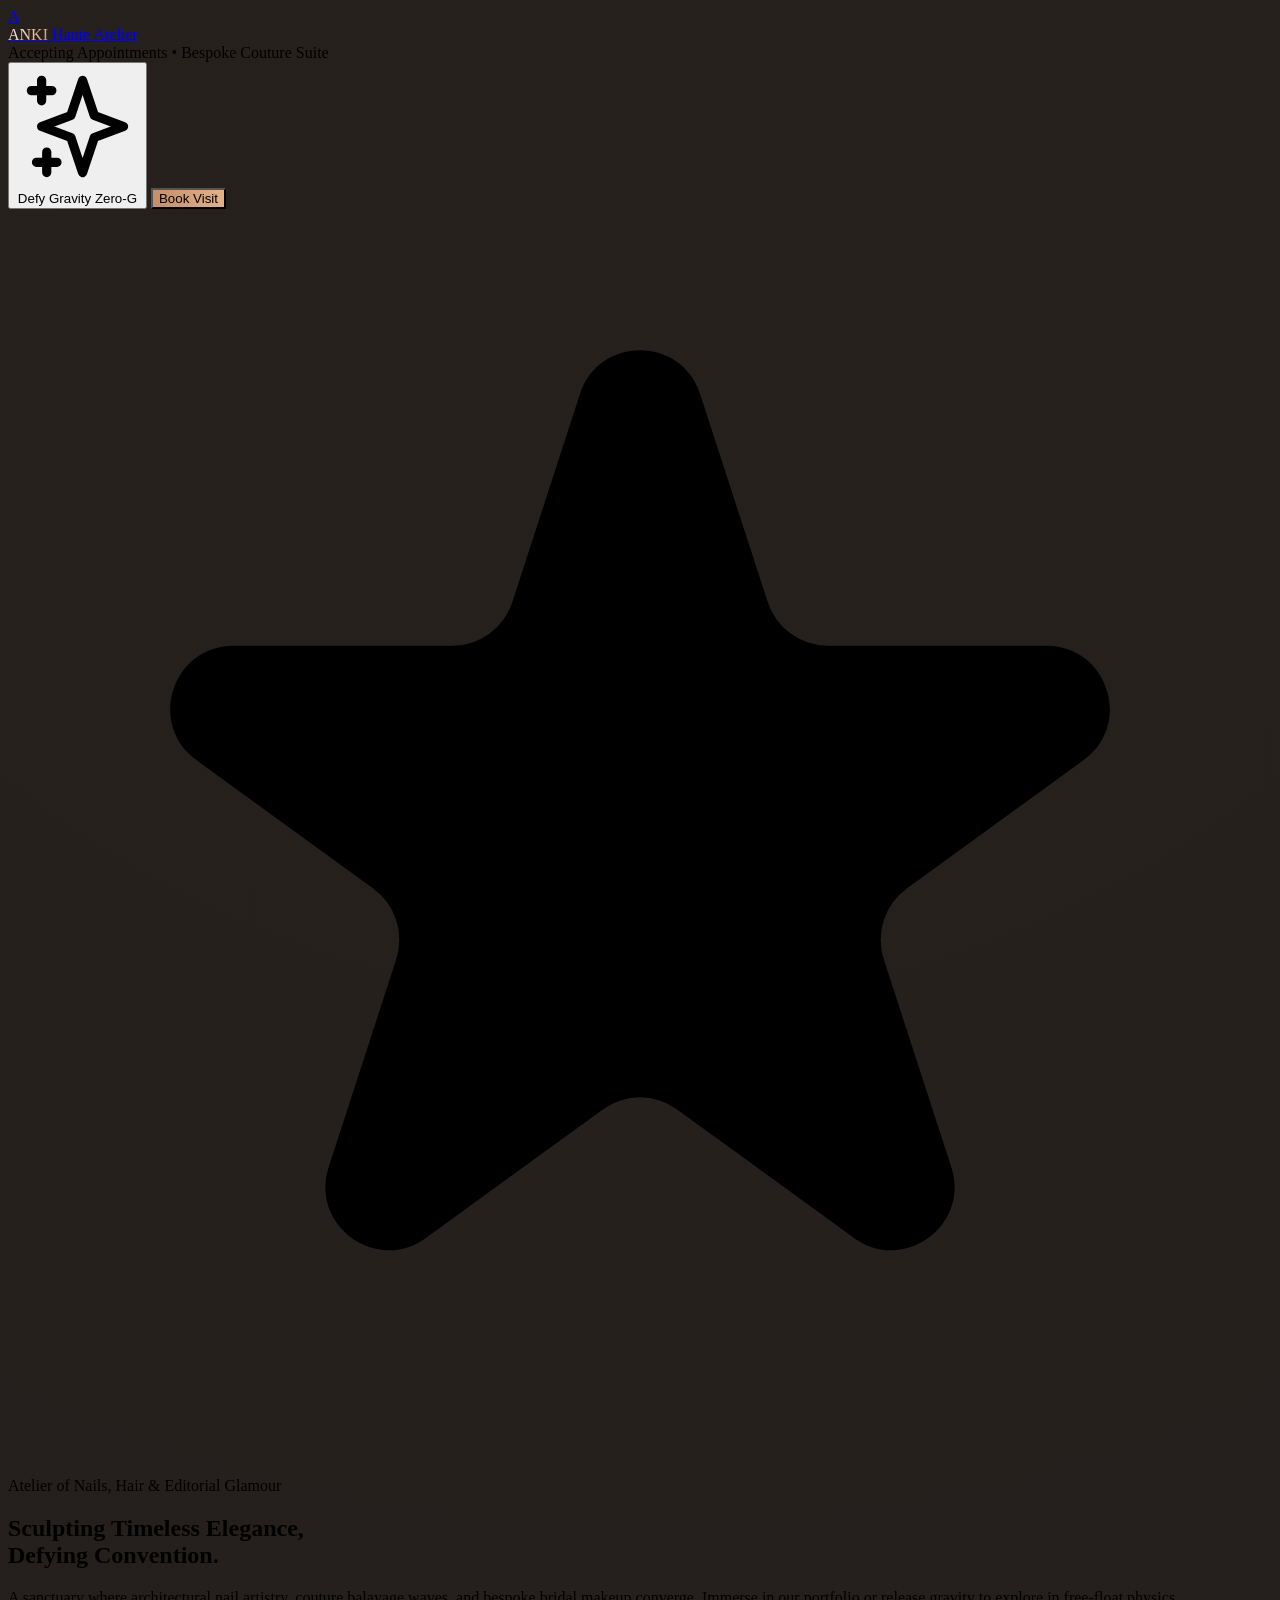
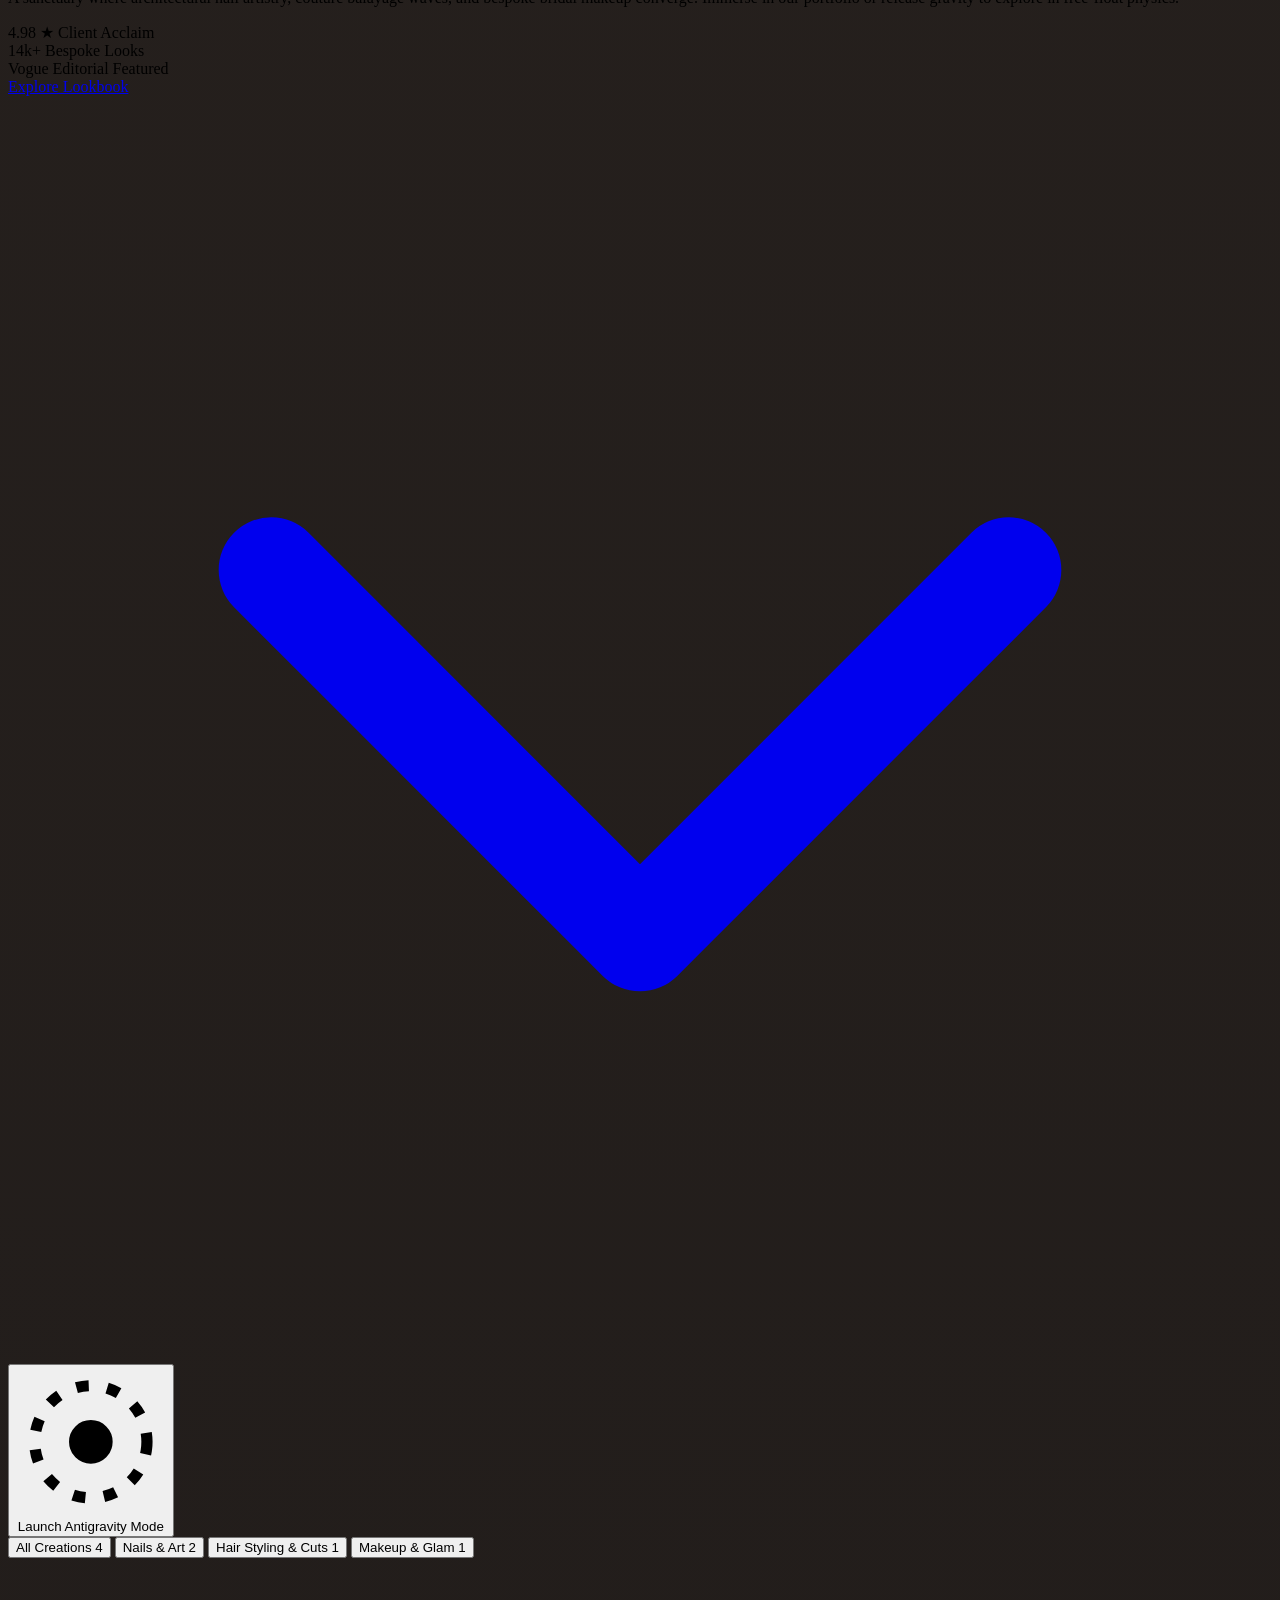
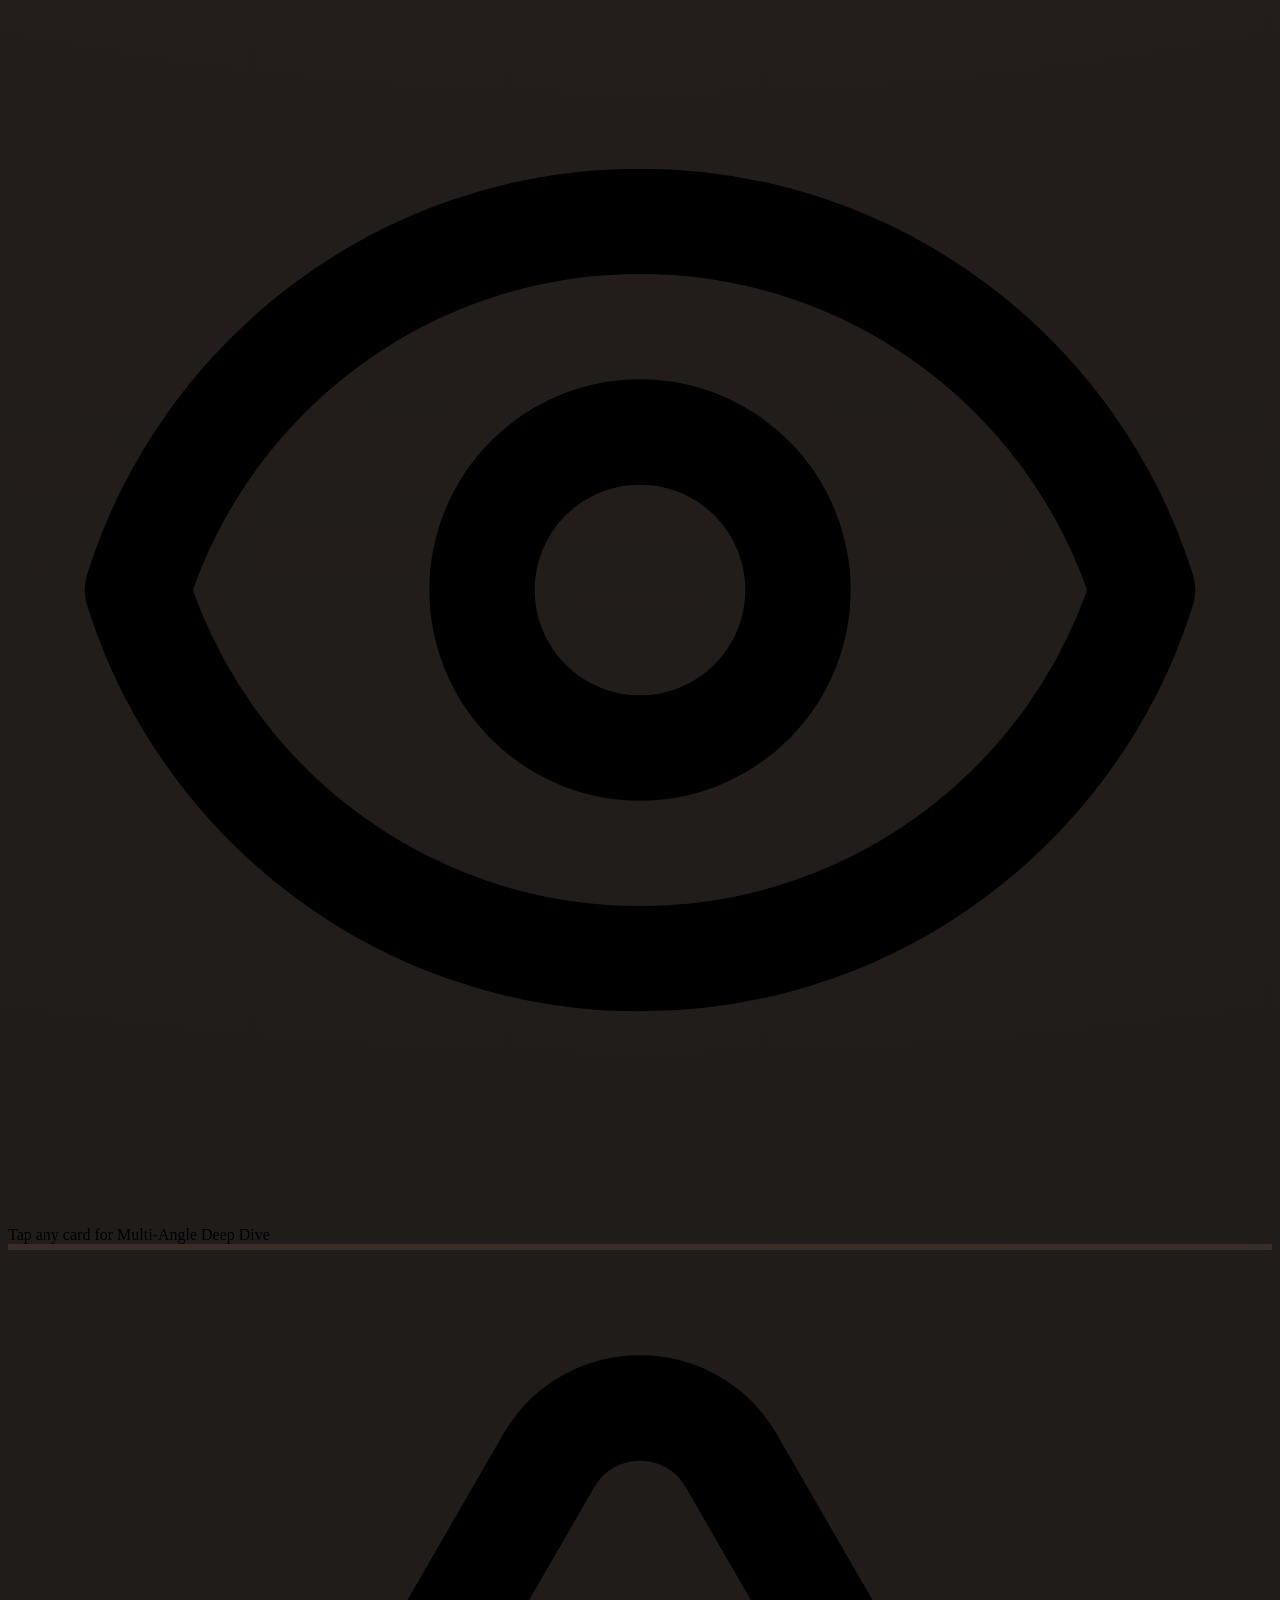
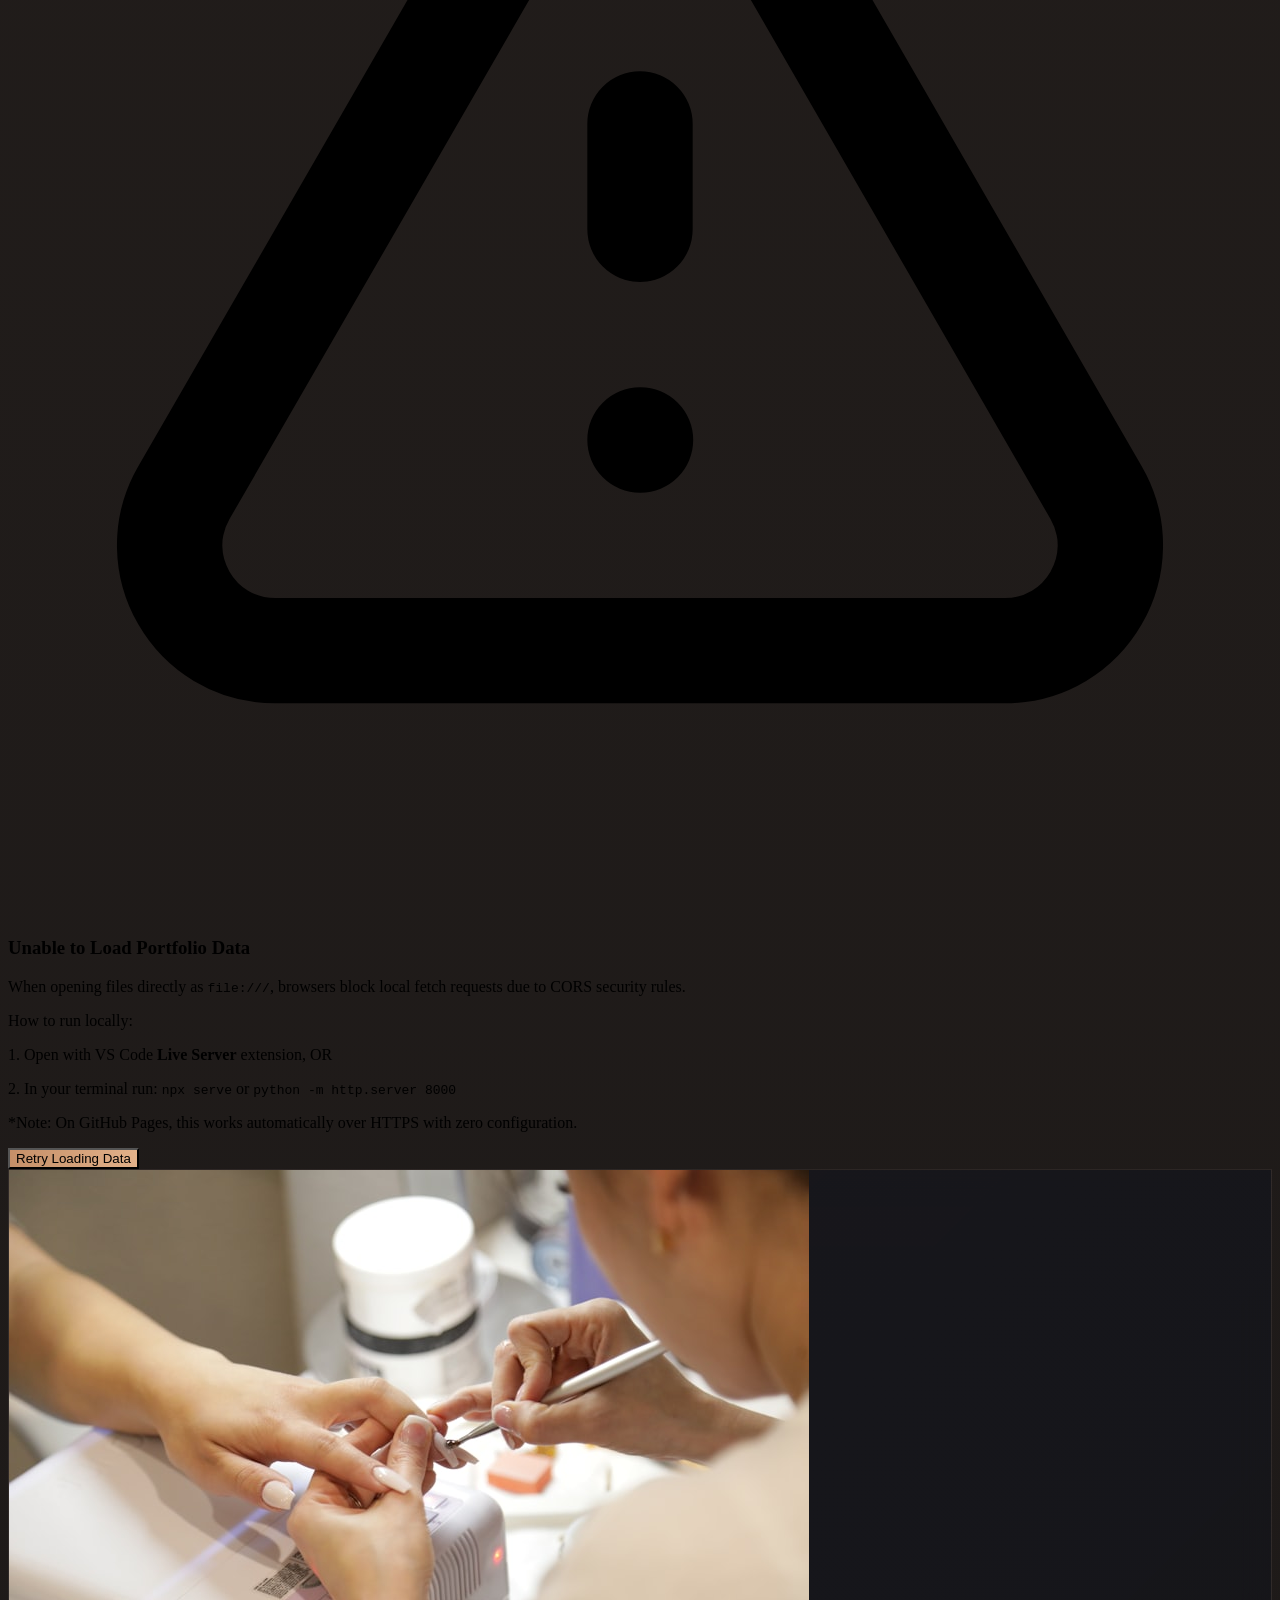
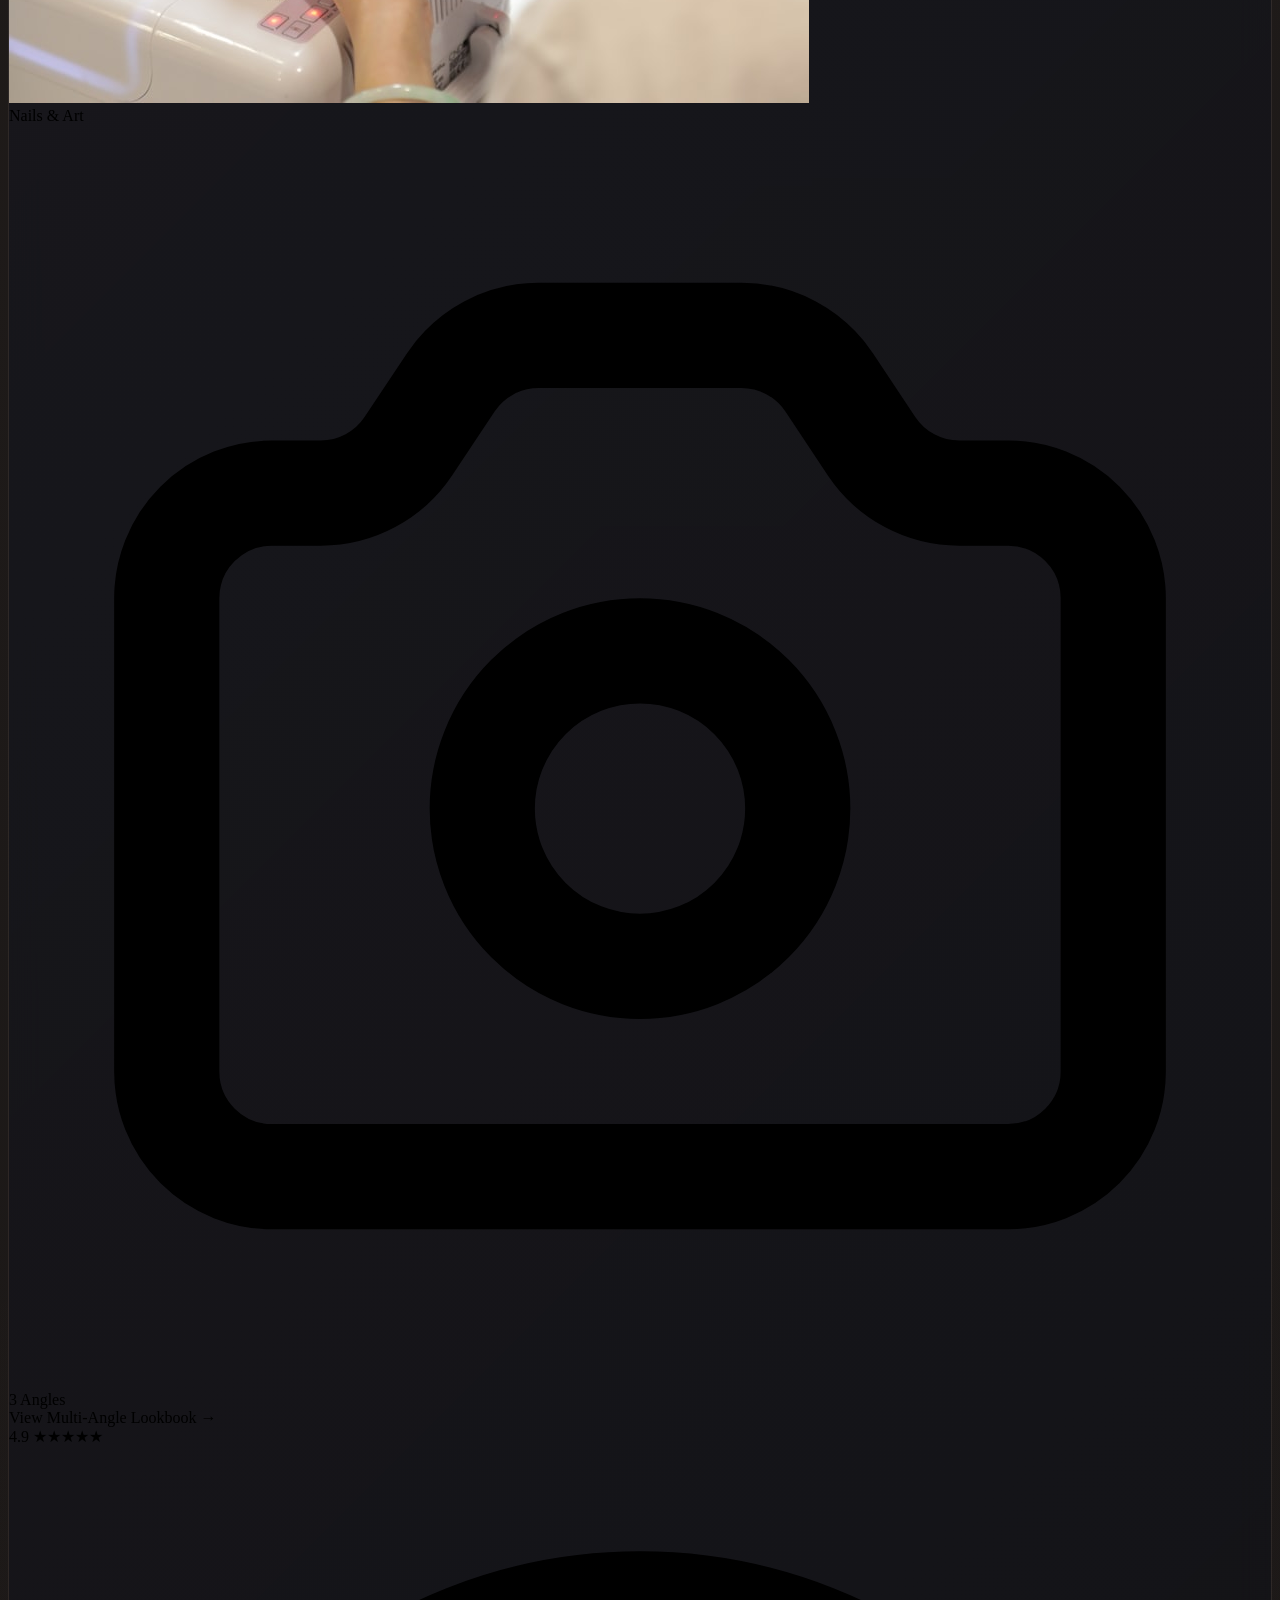
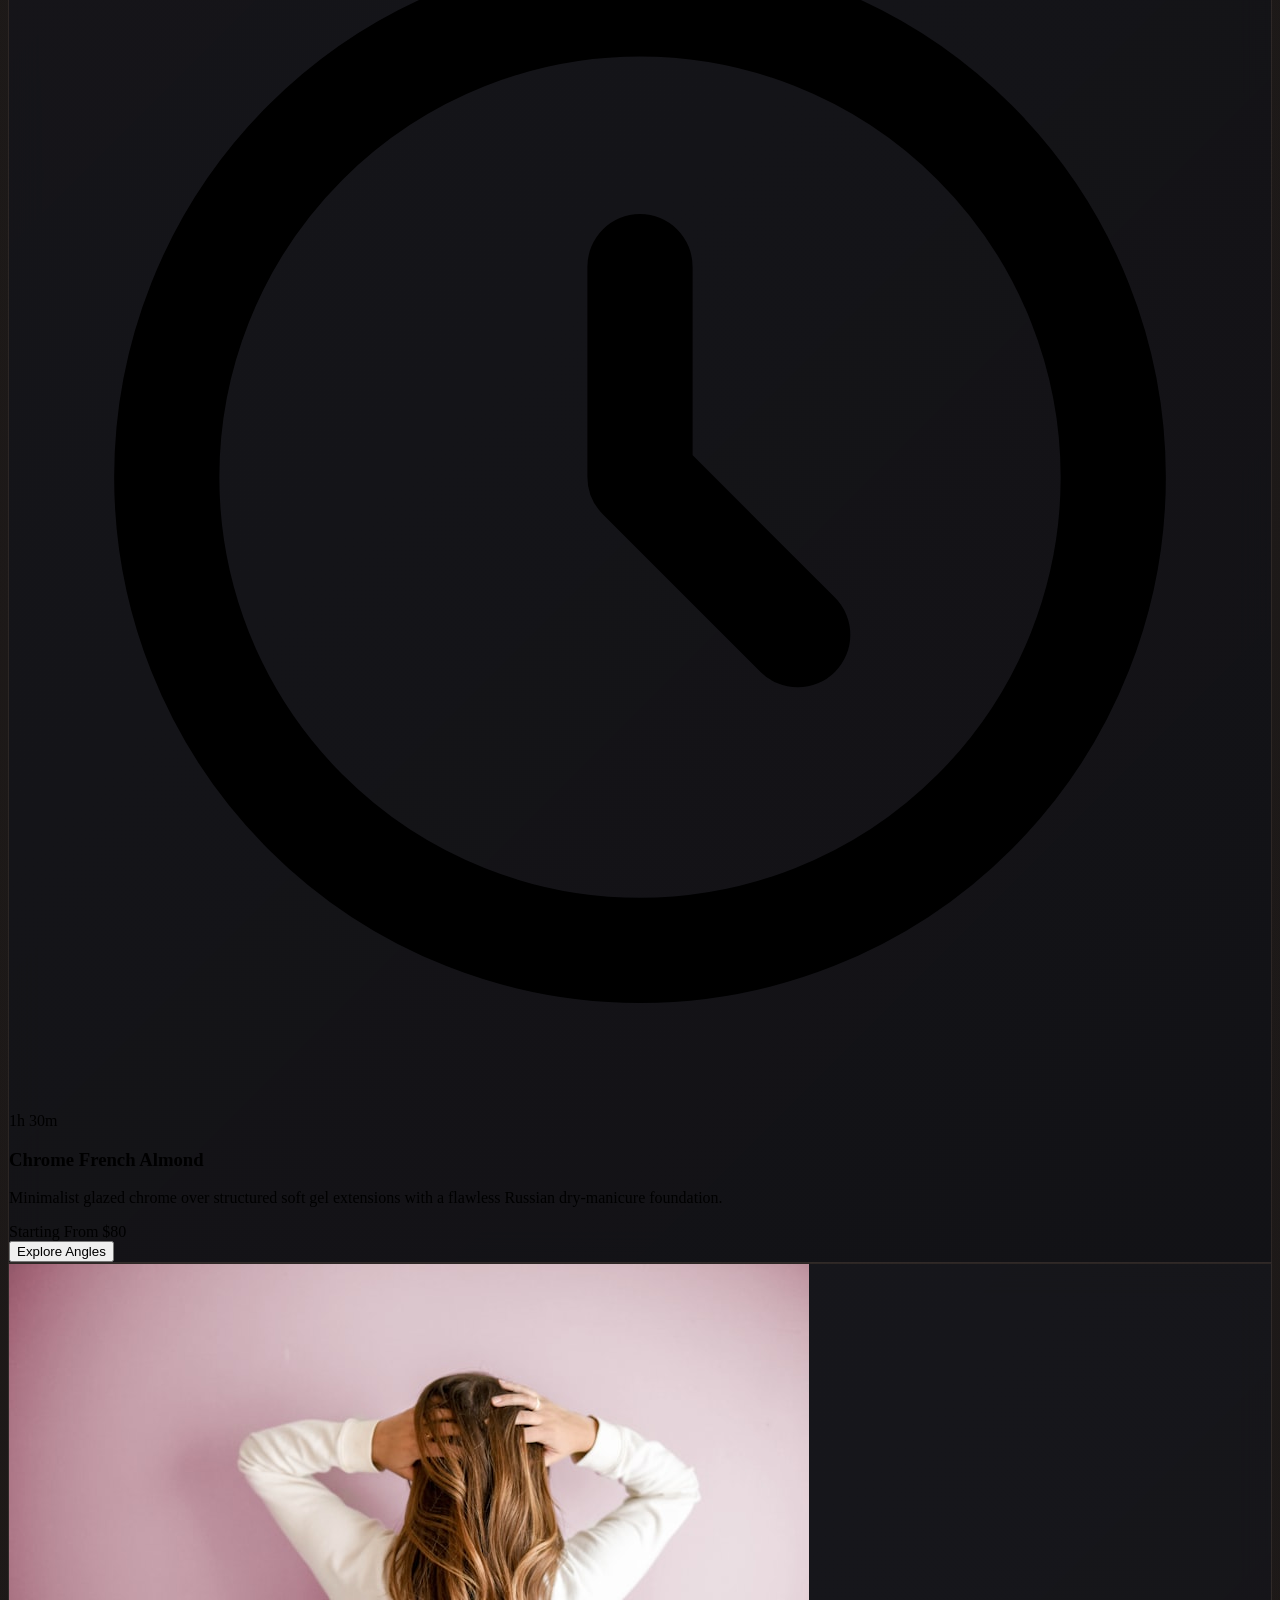
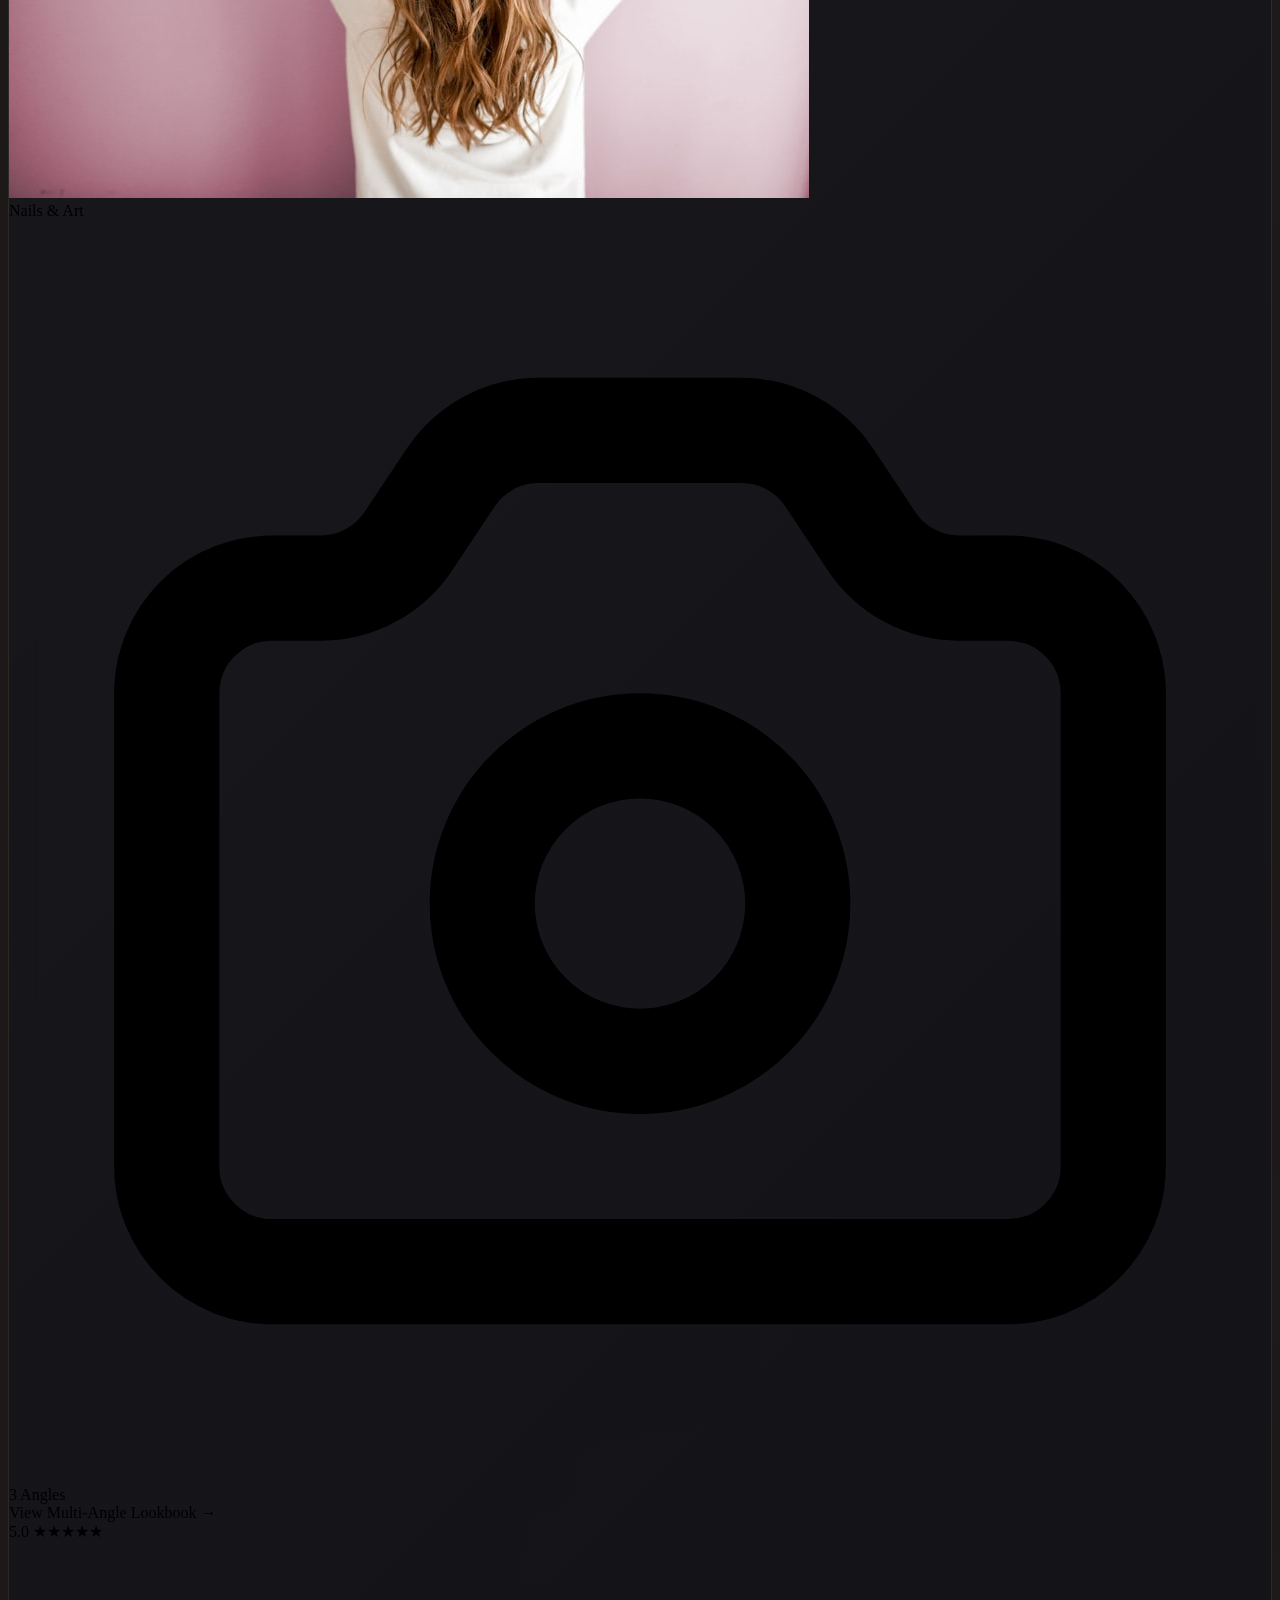
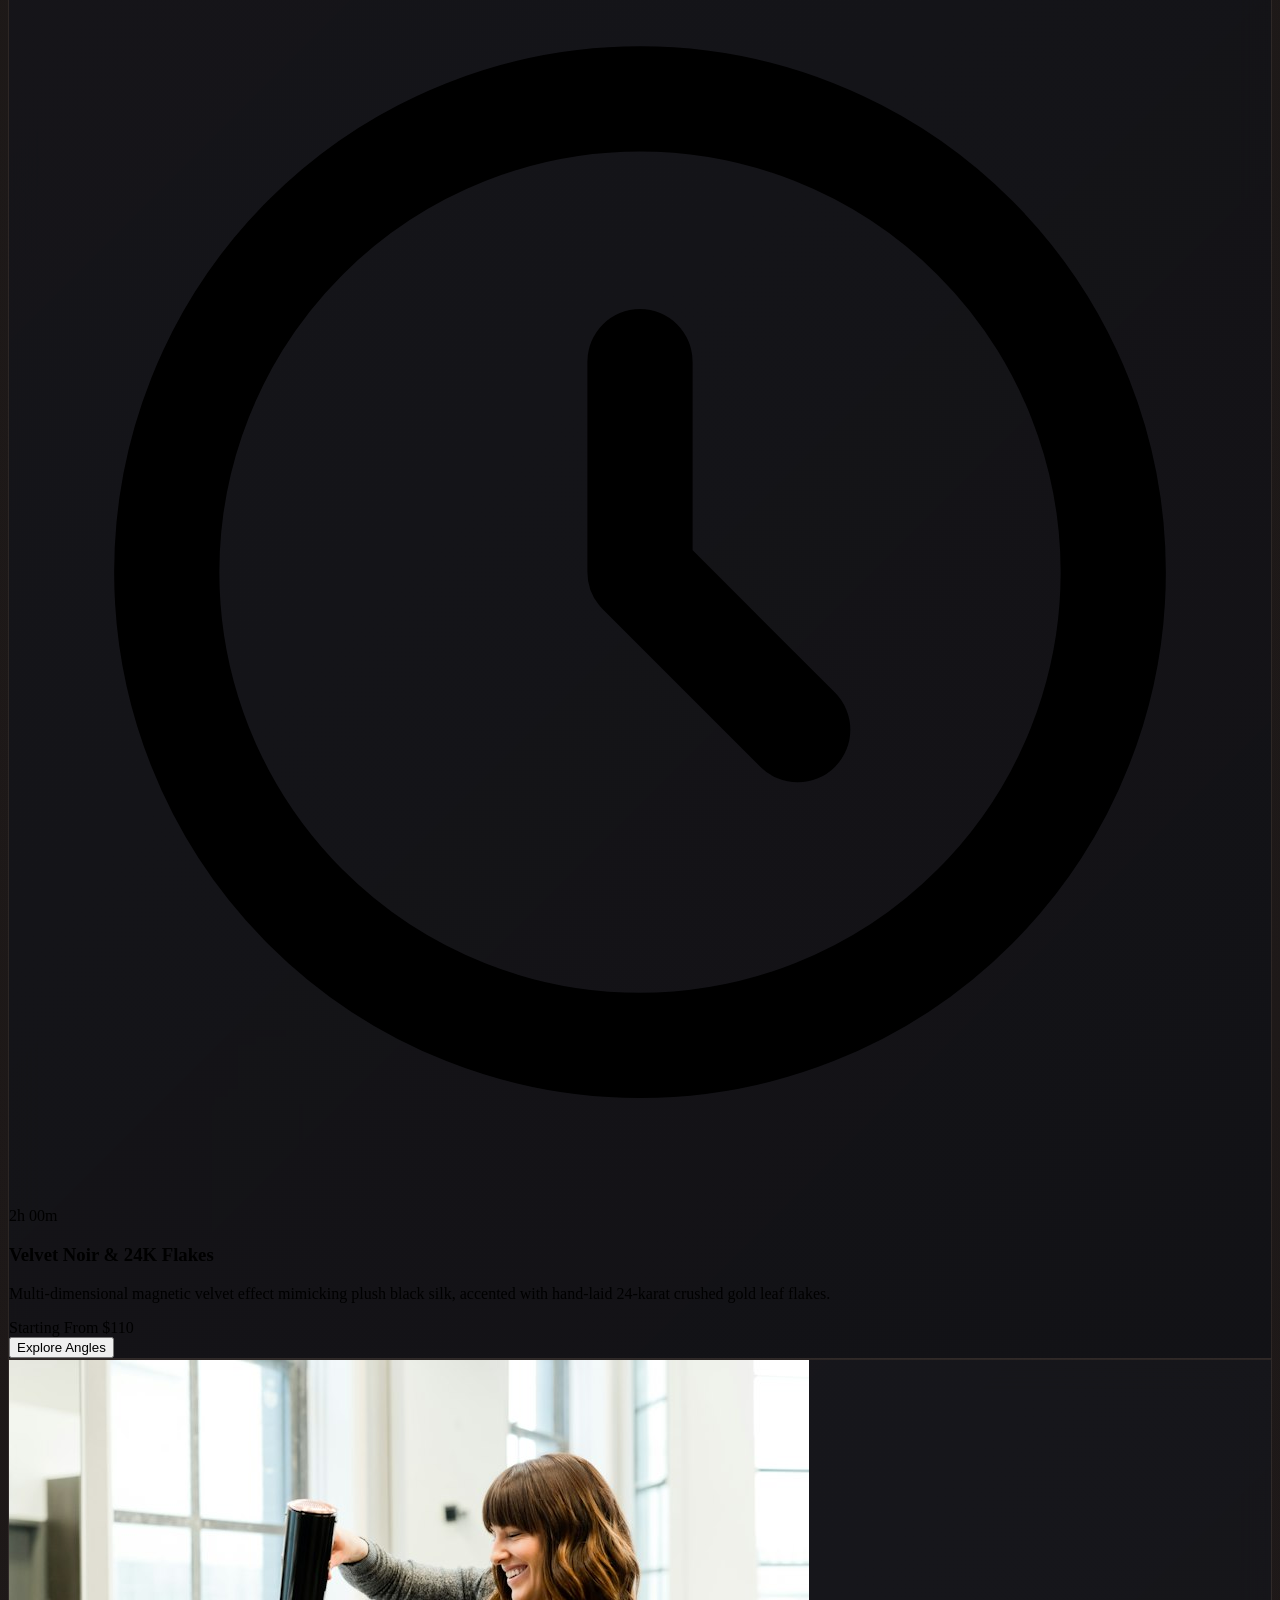
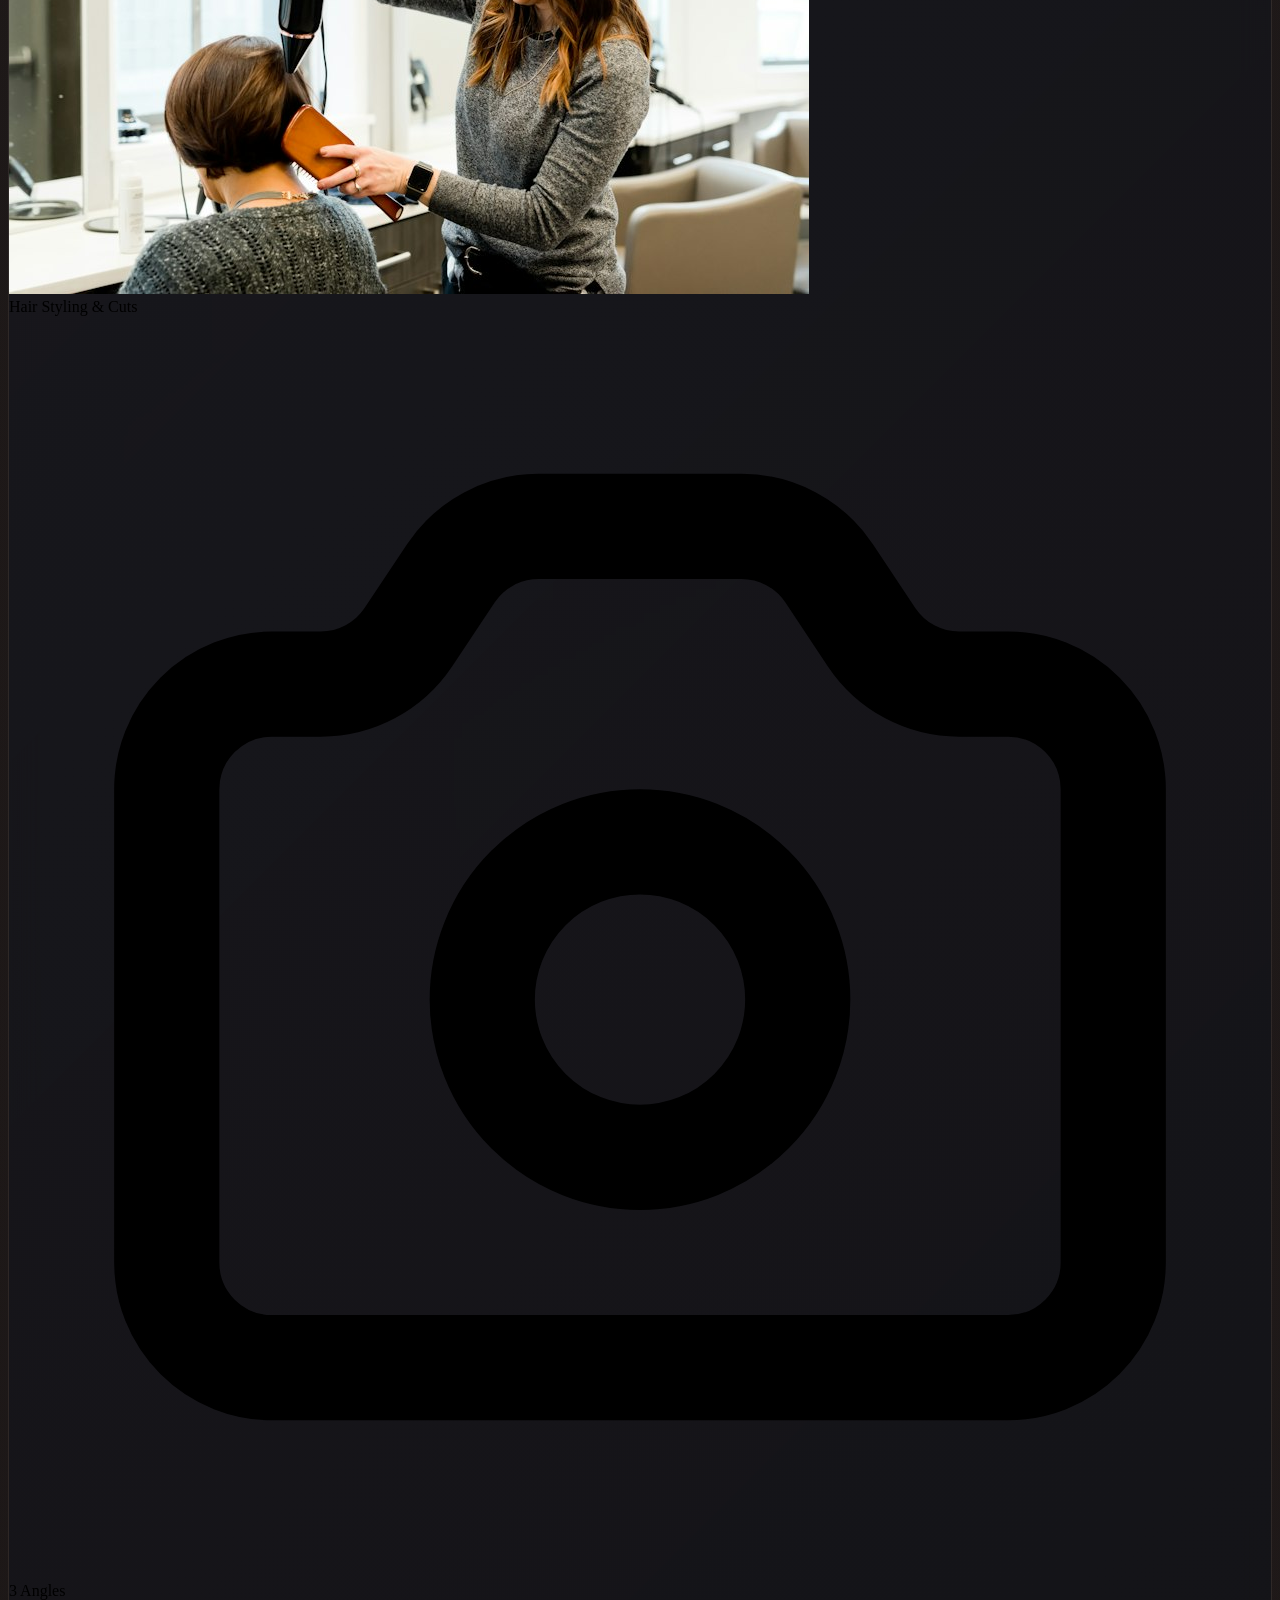
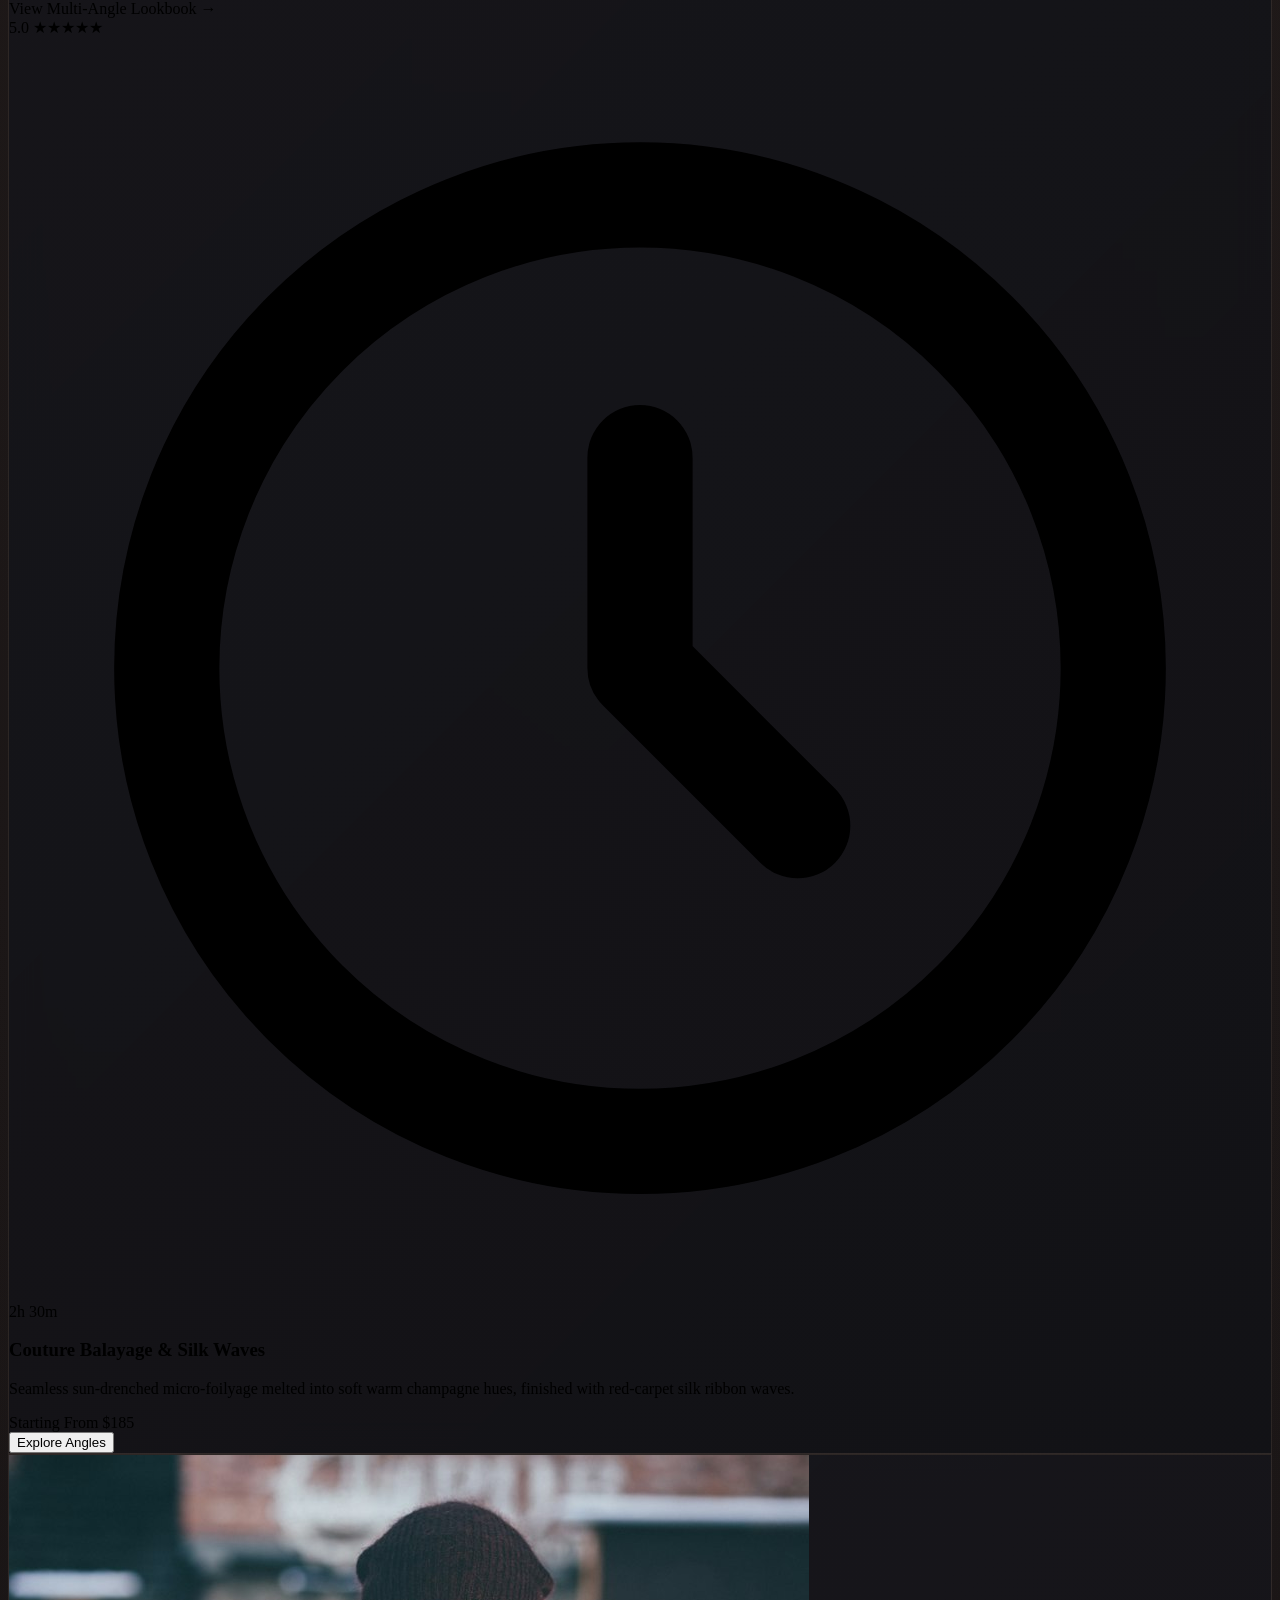
==== commit fa1c9e50: "feat: add automated WhatsApp booking and clipboard inquiry copy to lookbook modal" ====
--- a/index.html
+++ b/index.html
@@ -445,14 +445,40 @@
 
         </div>
 
-        <!-- Sticky Action Button -->
-        <div class="pt-4 border-t border-white/10">
-          <button id="modal-book-btn" onclick="bookFromModal()" class="w-full gold-shimmer-btn py-3.5 rounded-xl font-bold text-obsidian-950 text-xs sm:text-sm uppercase tracking-widest flex items-center justify-center space-x-2 shadow-xl active:scale-98">
-            <svg class="w-4 h-4 text-obsidian-950" fill="none" stroke="currentColor" viewBox="0 0 24 24">
-              <path stroke-linecap="round" stroke-linejoin="round" stroke-width="2" d="M8 7V3m8 4V3m-9 8h10M5 21h14a2 2 0 002-2V7a2 2 0 00-2-2H5a2 2 0 00-2 2v12a2 2 0 002 2z"/>
+        <!-- Sticky Action Buttons Area -->
+        <div class="pt-5 border-t border-white/10 space-y-3">
+          
+          <!-- Primary: Automated WhatsApp Booking Button -->
+          <button id="modal-whatsapp-btn" onclick="bookViaWhatsApp()" 
+                  class="w-full whatsapp-btn py-3.5 px-4 rounded-xl font-bold text-white text-xs sm:text-sm uppercase tracking-wider flex items-center justify-center space-x-2.5 shadow-xl active:scale-98 cursor-pointer">
+            <!-- WhatsApp SVG Icon -->
+            <svg class="w-5 h-5 fill-current" viewBox="0 0 24 24">
+              <path d="M12.031 2c-5.508 0-9.986 4.477-9.986 9.984 0 1.76.459 3.479 1.332 4.996L2 22l5.195-1.362a9.927 9.927 0 0 0 4.836 1.258h.004c5.507 0 9.986-4.477 9.986-9.984 0-2.668-1.039-5.176-2.926-7.062A9.925 9.925 0 0 0 12.031 2zm5.828 14.184c-.246.691-1.426 1.328-1.969 1.41-.5.076-1.145.107-3.471-.856-2.502-1.036-4.108-3.568-4.233-3.734-.125-.166-1.004-1.336-1.004-2.547 0-1.211.637-1.809.863-2.055.227-.246.496-.309.66-.309.164 0 .328.002.473.008.152.008.355-.059.555.422.207.496.707 1.723.769 1.848.062.125.104.271.021.438-.082.166-.125.27-.248.416-.123.146-.26.326-.371.438-.125.125-.256.26-.11.512.146.252.648 1.066 1.391 1.727.955.85 1.76 1.113 2.012 1.238.252.125.4.104.547-.066.146-.17.625-.729.791-.98.166-.252.332-.209.557-.125.227.084 1.436.678 1.684.803.248.125.414.188.475.293.062.105.062.609-.184 1.3z"/>
             </svg>
-            <span id="modal-book-cta-text">Book This Exact Style ($95)</span>
+            <span id="modal-whatsapp-cta-text">Book / Query on WhatsApp ($80)</span>
           </button>
+
+          <!-- Secondary Actions Row: Copy Text & In-House Form -->
+          <div class="grid grid-cols-1 sm:grid-cols-2 gap-2.5">
+            <!-- Copy Inquiry Message Button -->
+            <button id="modal-copy-btn" onclick="copyBookingMessage()" 
+                    class="w-full py-2.5 px-3.5 rounded-xl border border-white/10 hover:border-champagne-500/40 bg-obsidian-950/80 hover:bg-obsidian-950 text-zinc-300 hover:text-champagne-300 text-xs font-medium flex items-center justify-center space-x-2 transition-all active:scale-95 shadow-md">
+              <svg id="copy-btn-icon" class="w-4 h-4 text-champagne-400" fill="none" stroke="currentColor" viewBox="0 0 24 24">
+                <path stroke-linecap="round" stroke-linejoin="round" stroke-width="2" d="M8 5H6a2 2 0 00-2 2v12a2 2 0 002 2h10a2 2 0 002-2v-1M8 5a2 2 0 002 2h2a2 2 0 002-2M8 5a2 2 0 012-2h2a2 2 0 012 2m0 0h2a2 2 0 012 2v3m2 4H10m0 0l3-3m-3 3l3 3"/>
+              </svg>
+              <span id="copy-btn-text">Copy Inquiry Details</span>
+            </button>
+
+            <!-- Open Reservation Form Drawer -->
+            <button onclick="bookFromModal()" 
+                    class="w-full py-2.5 px-3.5 rounded-xl border border-champagne-500/20 hover:border-champagne-400/60 bg-champagne-500/10 hover:bg-champagne-500/20 text-champagne-300 text-xs font-medium flex items-center justify-center space-x-1.5 transition-all active:scale-95 shadow-md">
+              <svg class="w-4 h-4 text-champagne-400" fill="none" stroke="currentColor" viewBox="0 0 24 24">
+                <path stroke-linecap="round" stroke-linejoin="round" stroke-width="2" d="M8 7V3m8 4V3m-9 8h10M5 21h14a2 2 0 002-2V7a2 2 0 00-2-2H5a2 2 0 00-2 2v12a2 2 0 002 2z"/>
+              </svg>
+              <span>Schedule Form Visit</span>
+            </button>
+          </div>
+
         </div>
 
       </div>
--- a/style.css
+++ b/style.css
@@ -61,6 +61,19 @@
   transform: translateY(-2px);
 }
 
+/* WhatsApp Action Button Effect */
+.whatsapp-btn {
+  background: linear-gradient(135deg, #25d366 0%, #128c7e 100%);
+  background-size: 200% auto;
+  transition: all 0.35s ease;
+}
+
+.whatsapp-btn:hover {
+  background-position: right center;
+  box-shadow: 0 0 25px rgba(37, 211, 102, 0.45);
+  transform: translateY(-2px);
+}
+
 /* Modal Blurred Backdrop */
 .modal-backdrop {
   backdrop-filter: blur(24px);
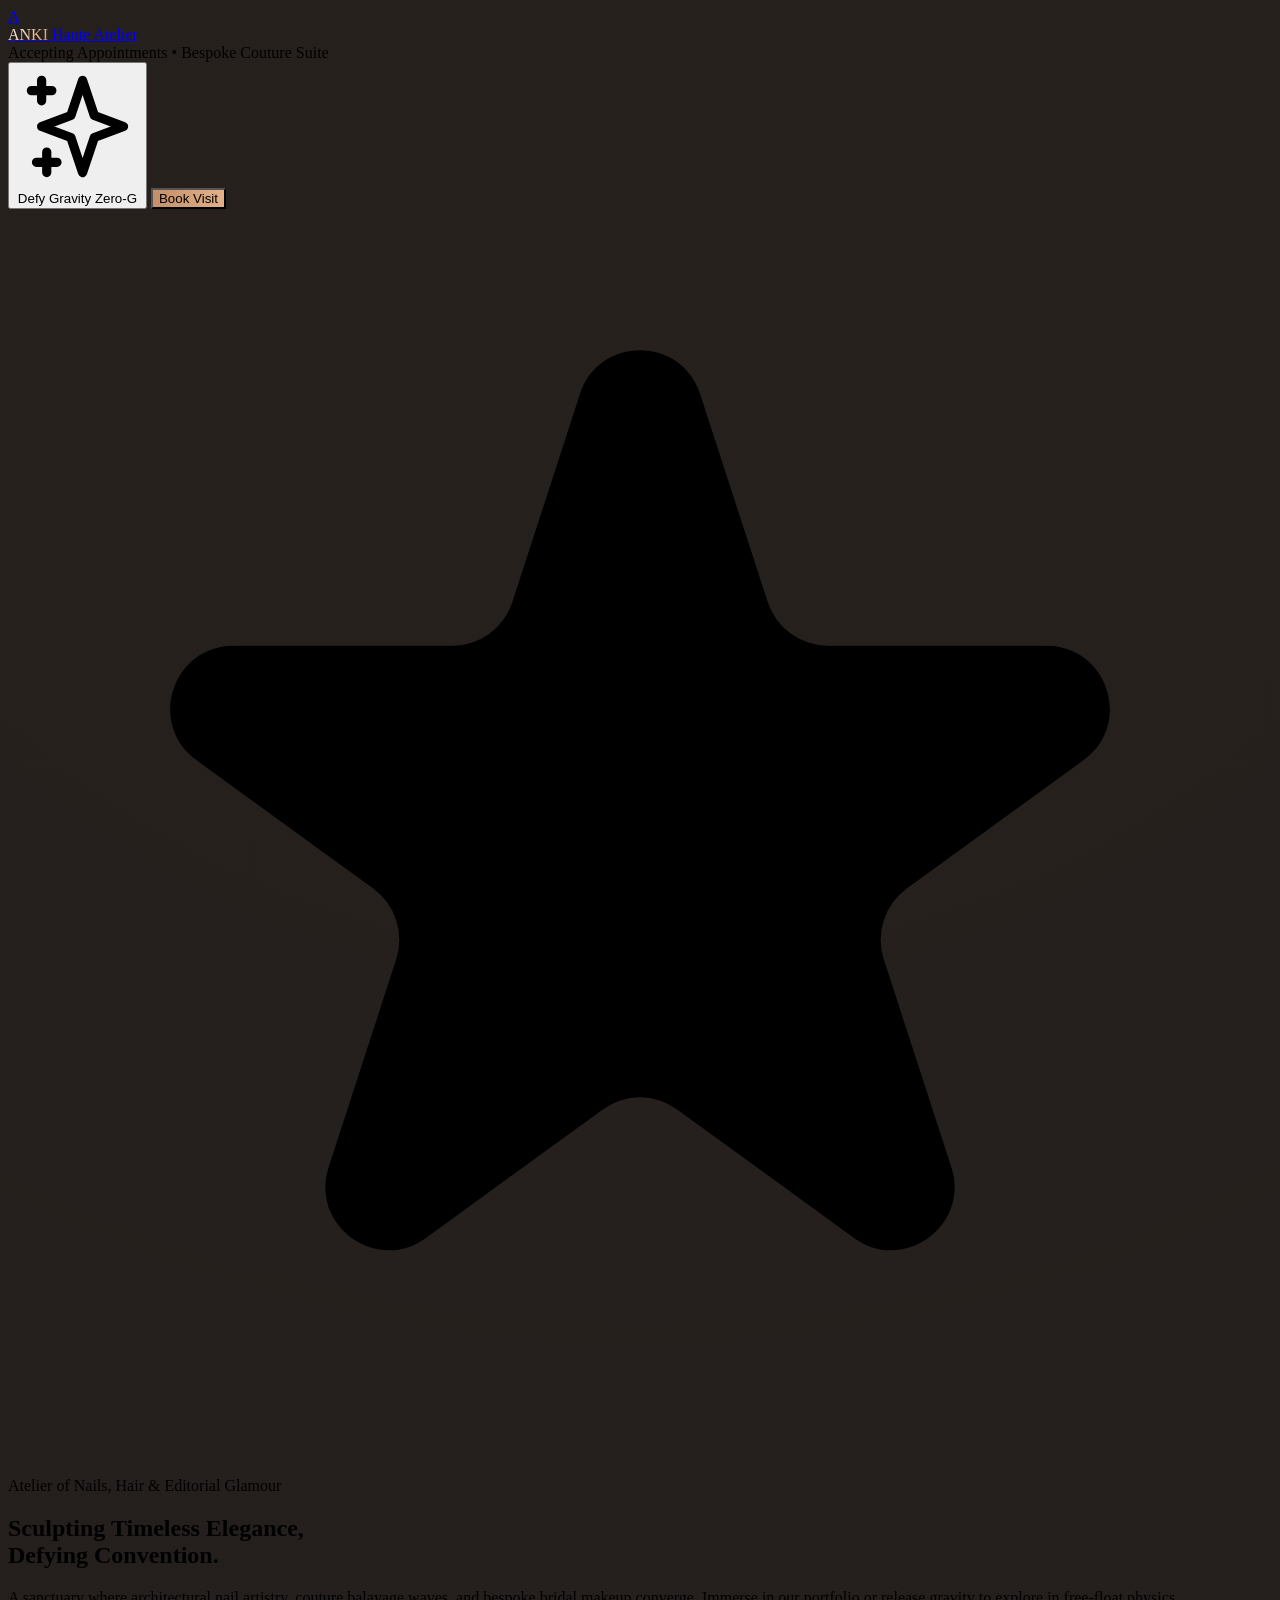
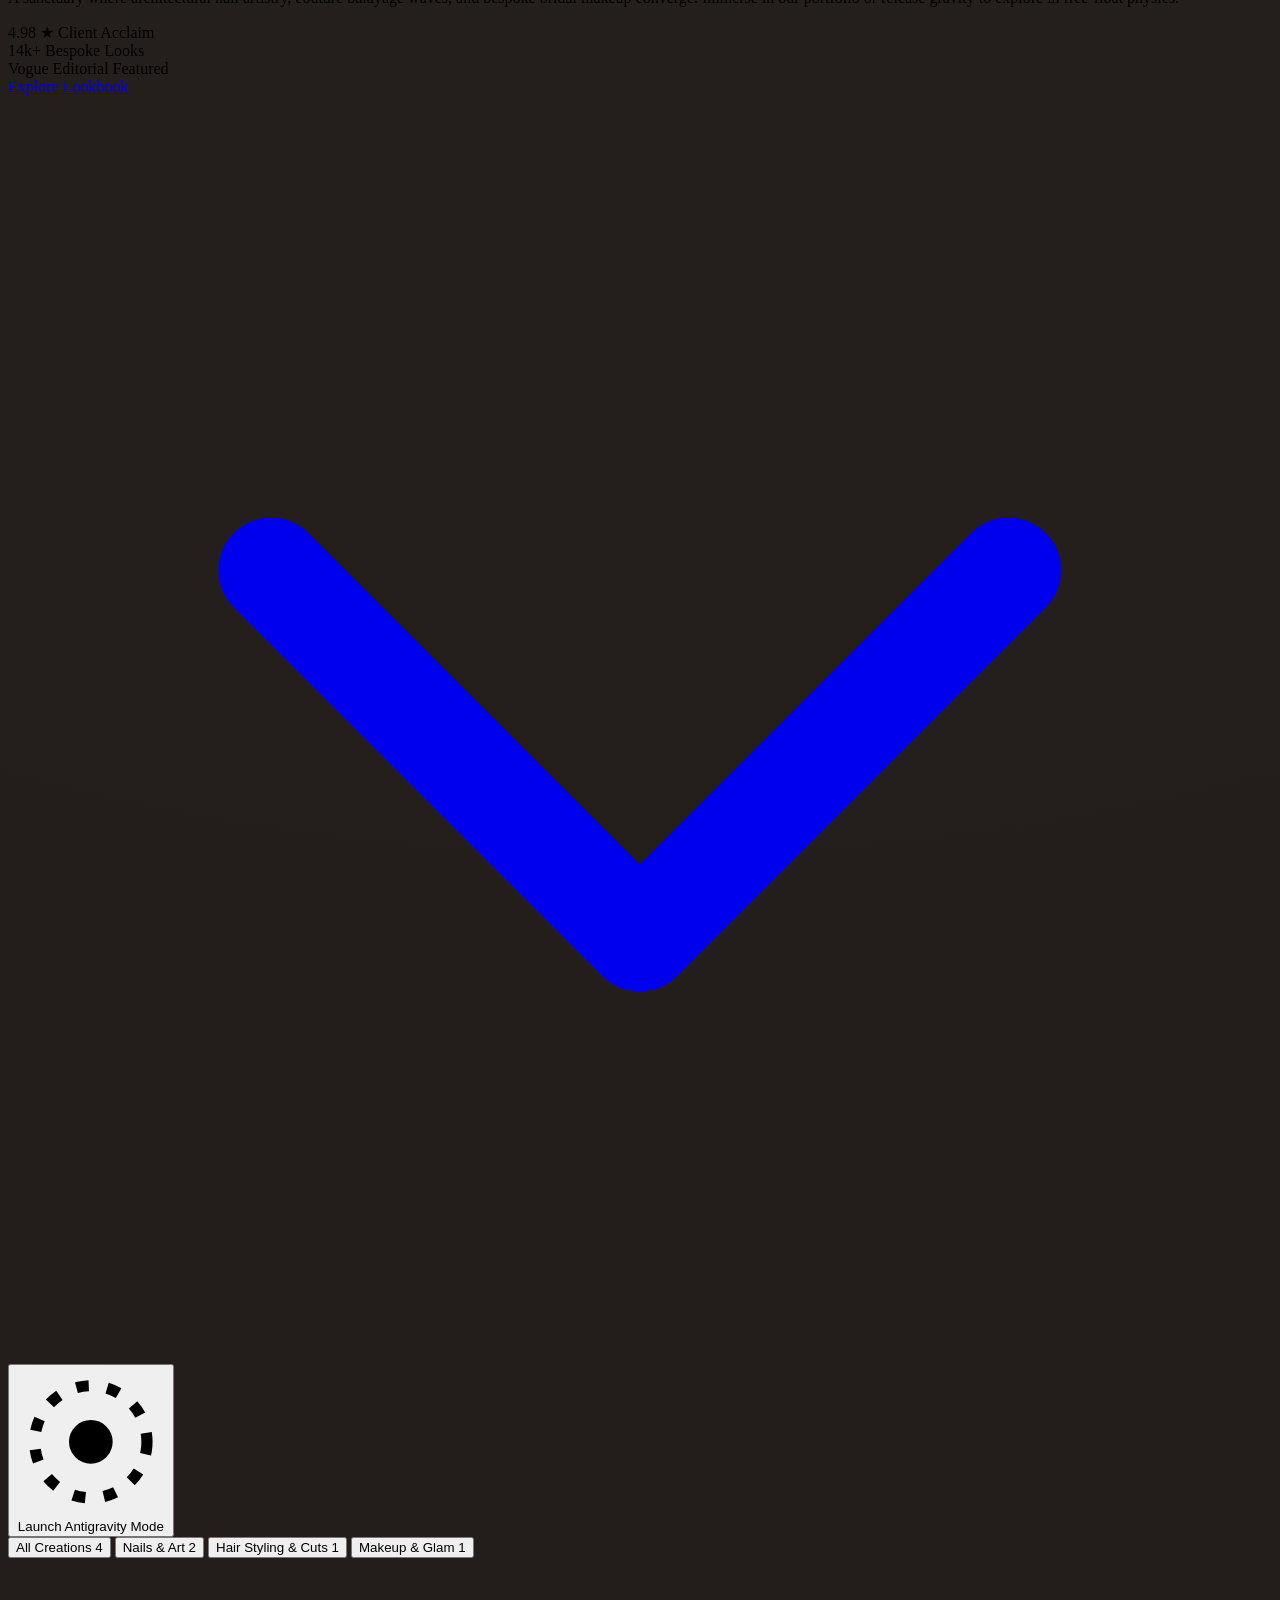
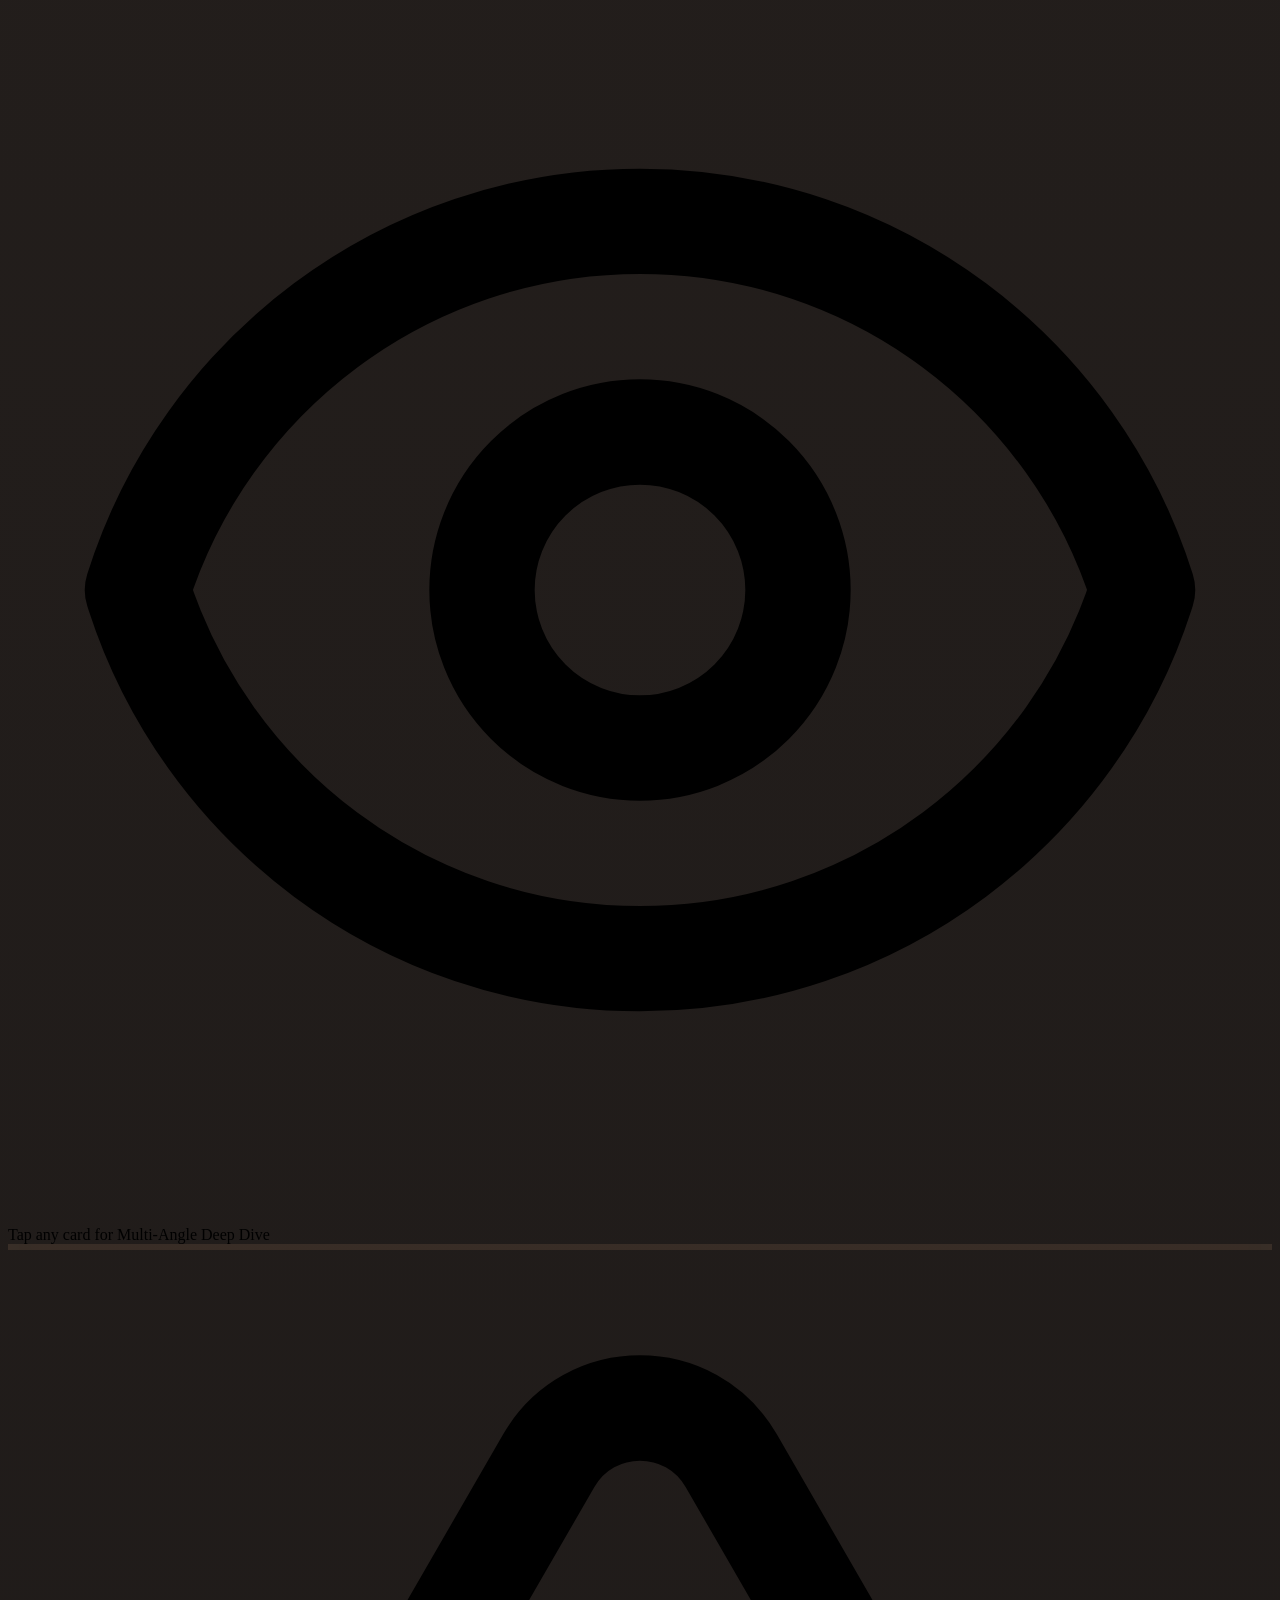
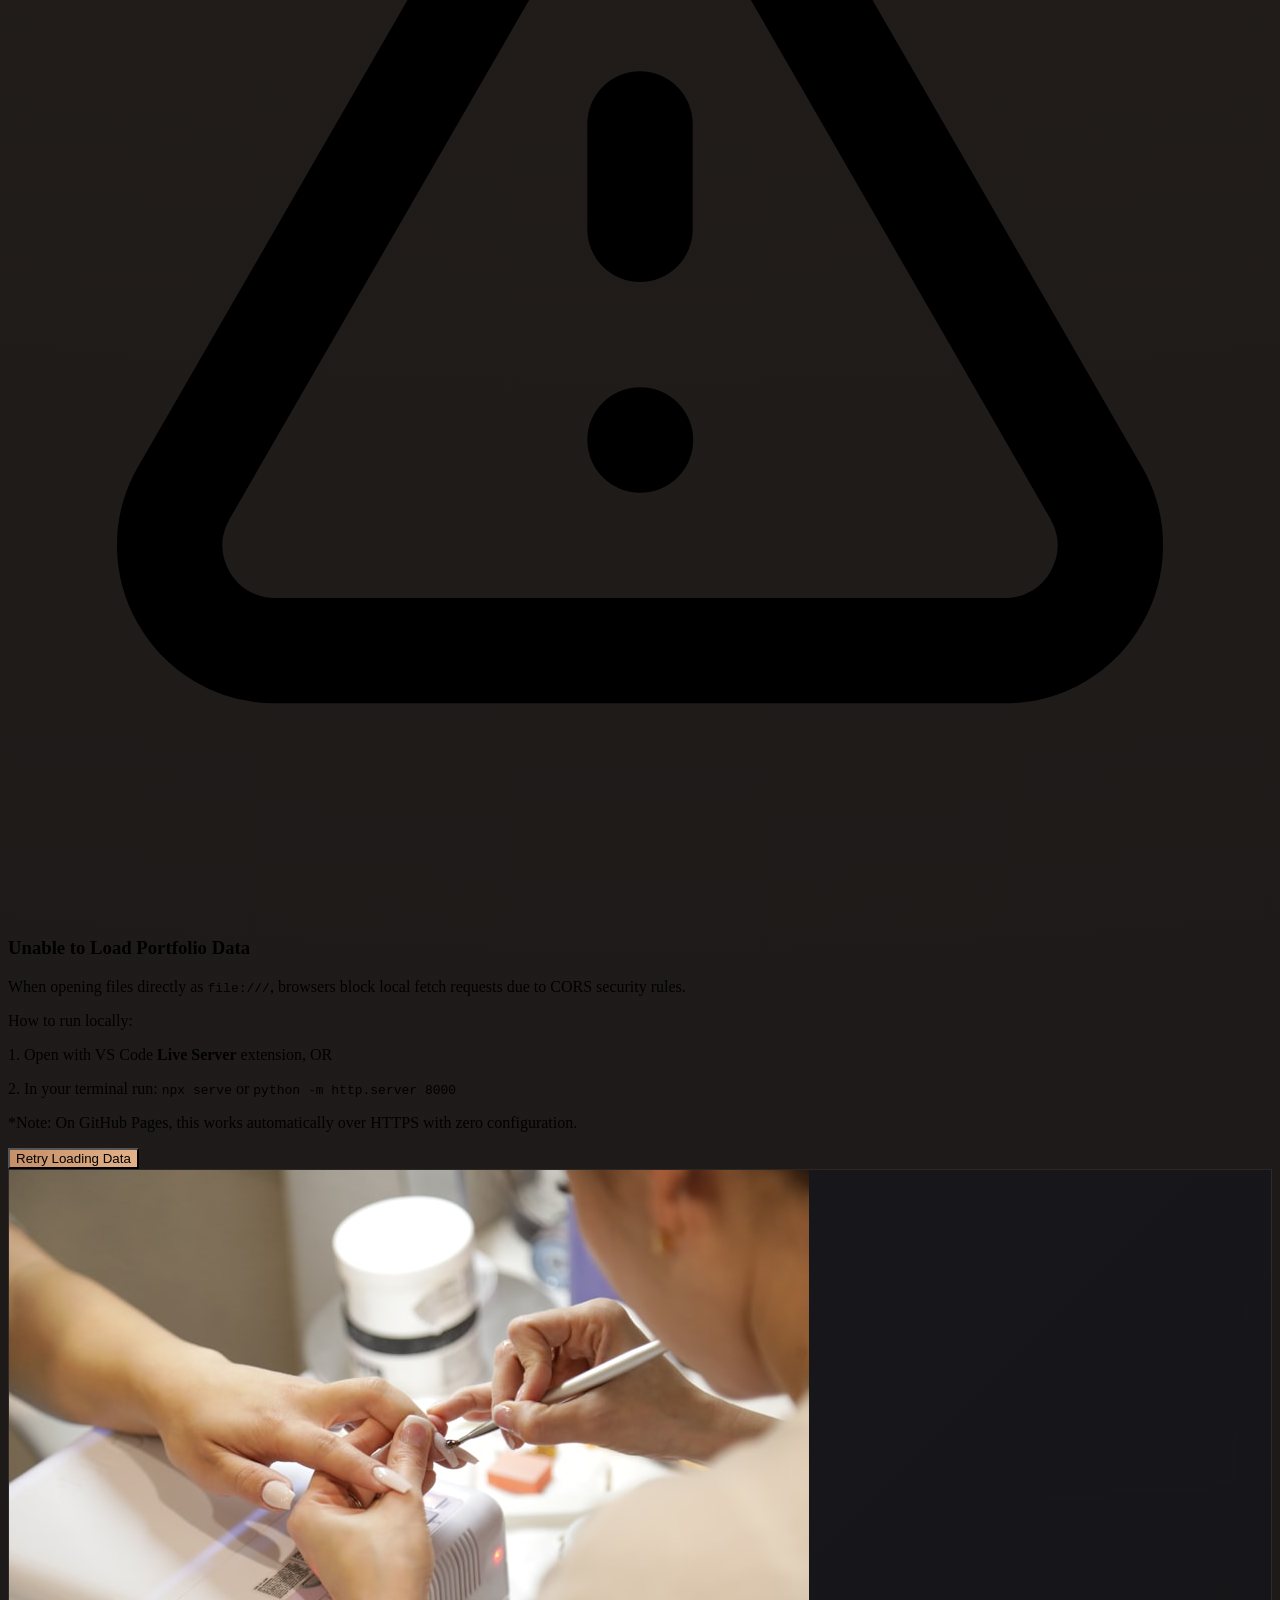
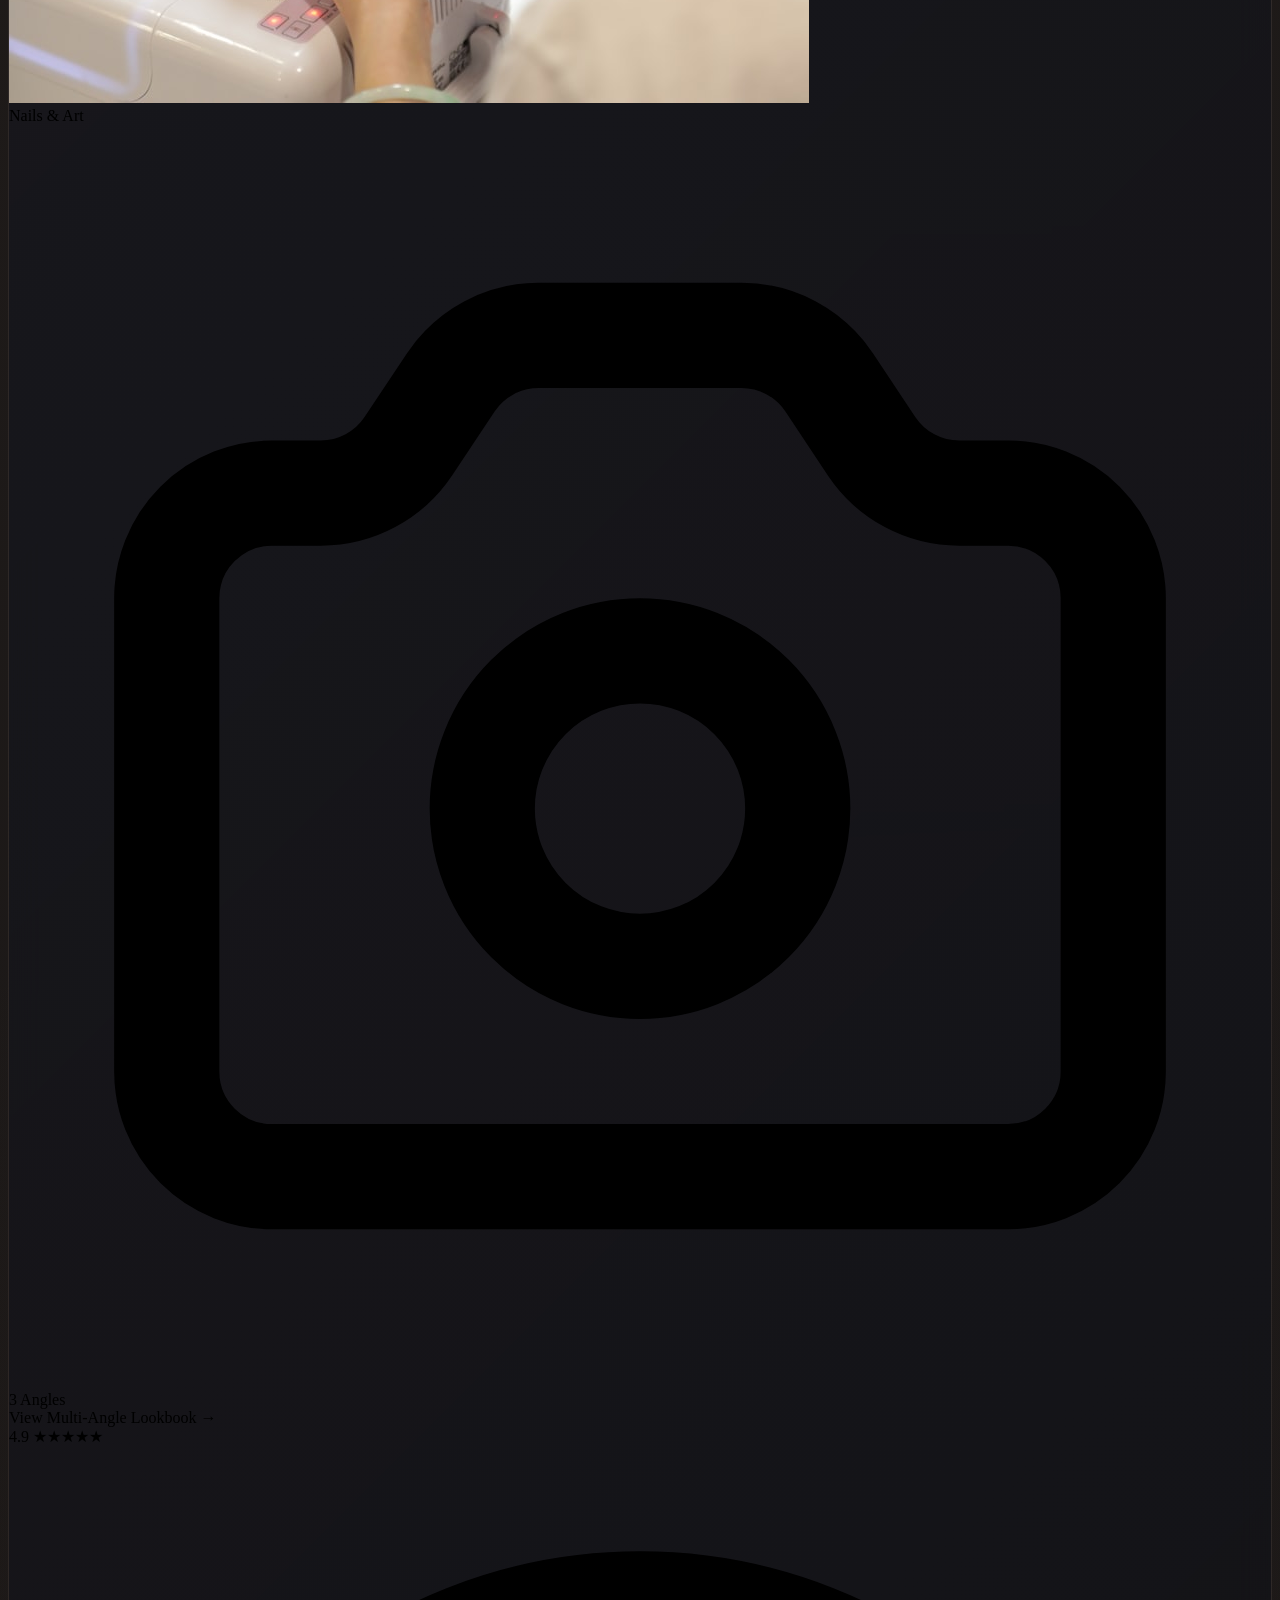
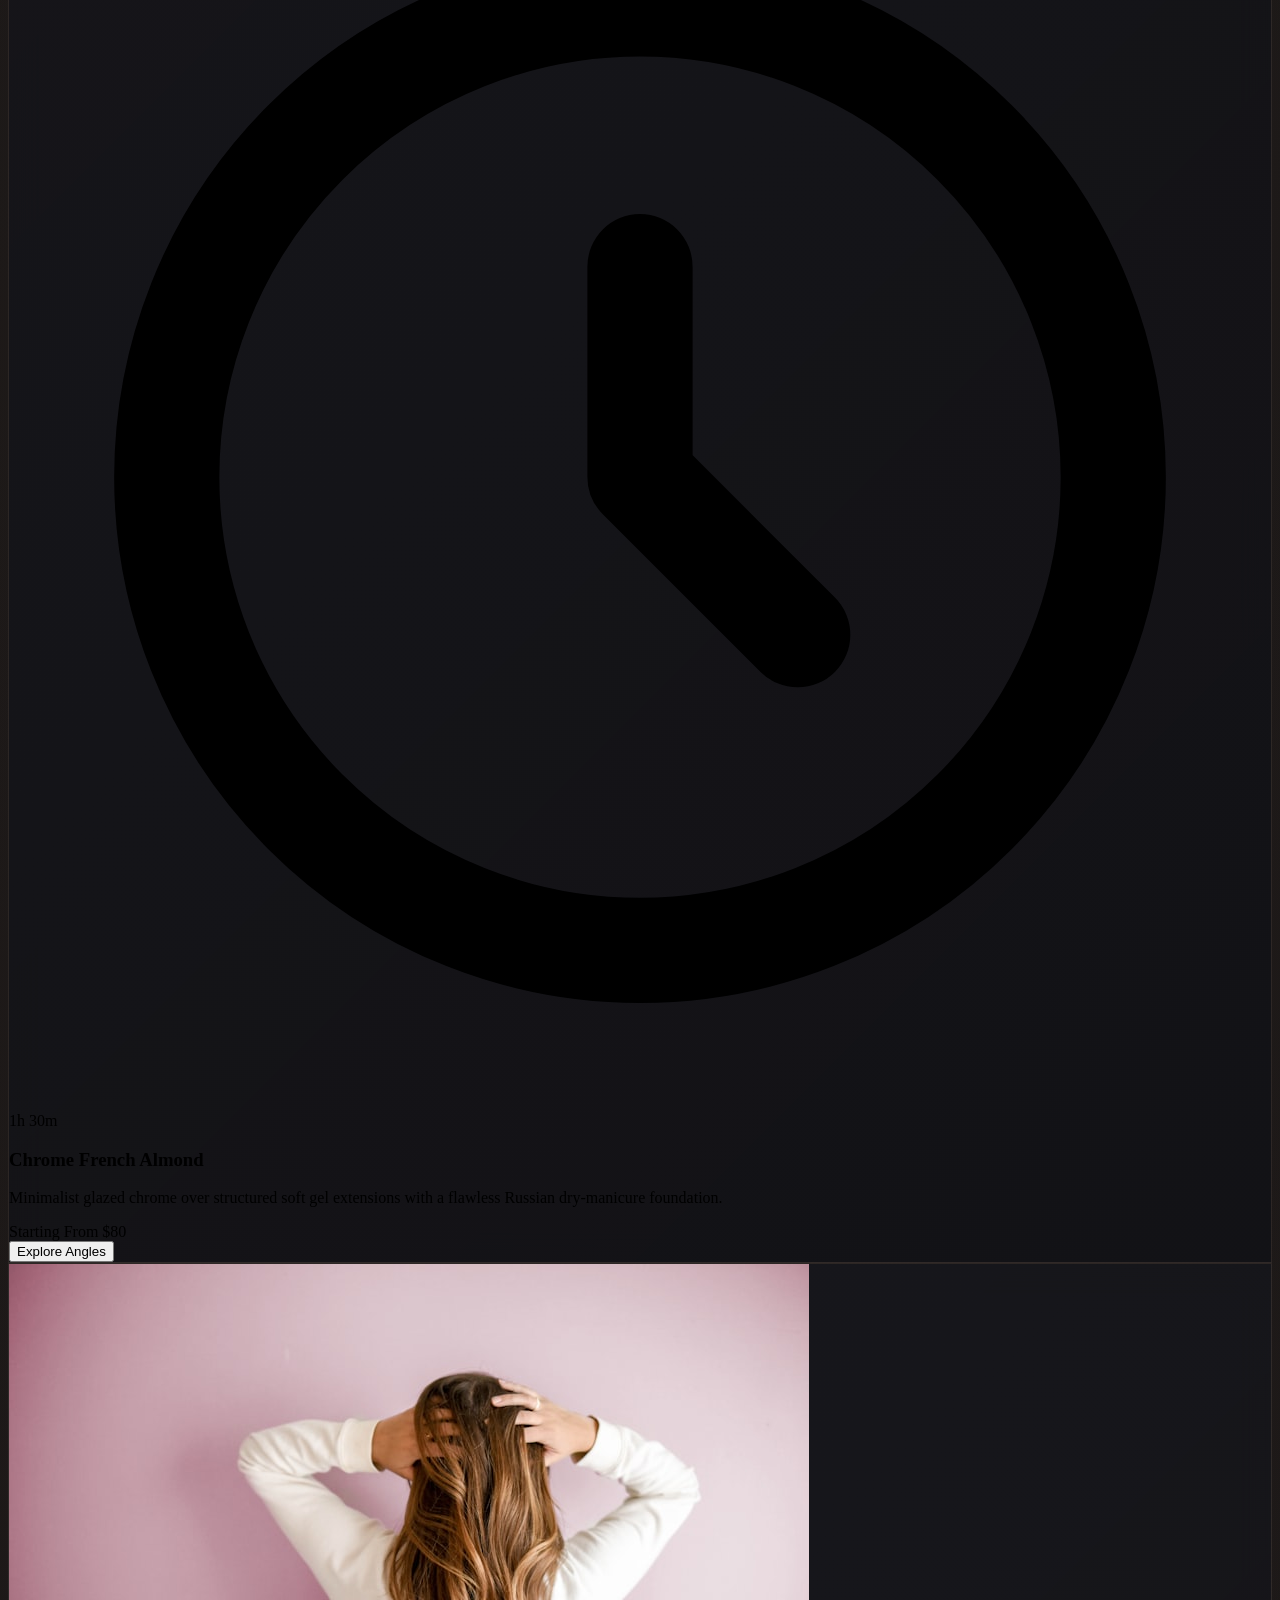
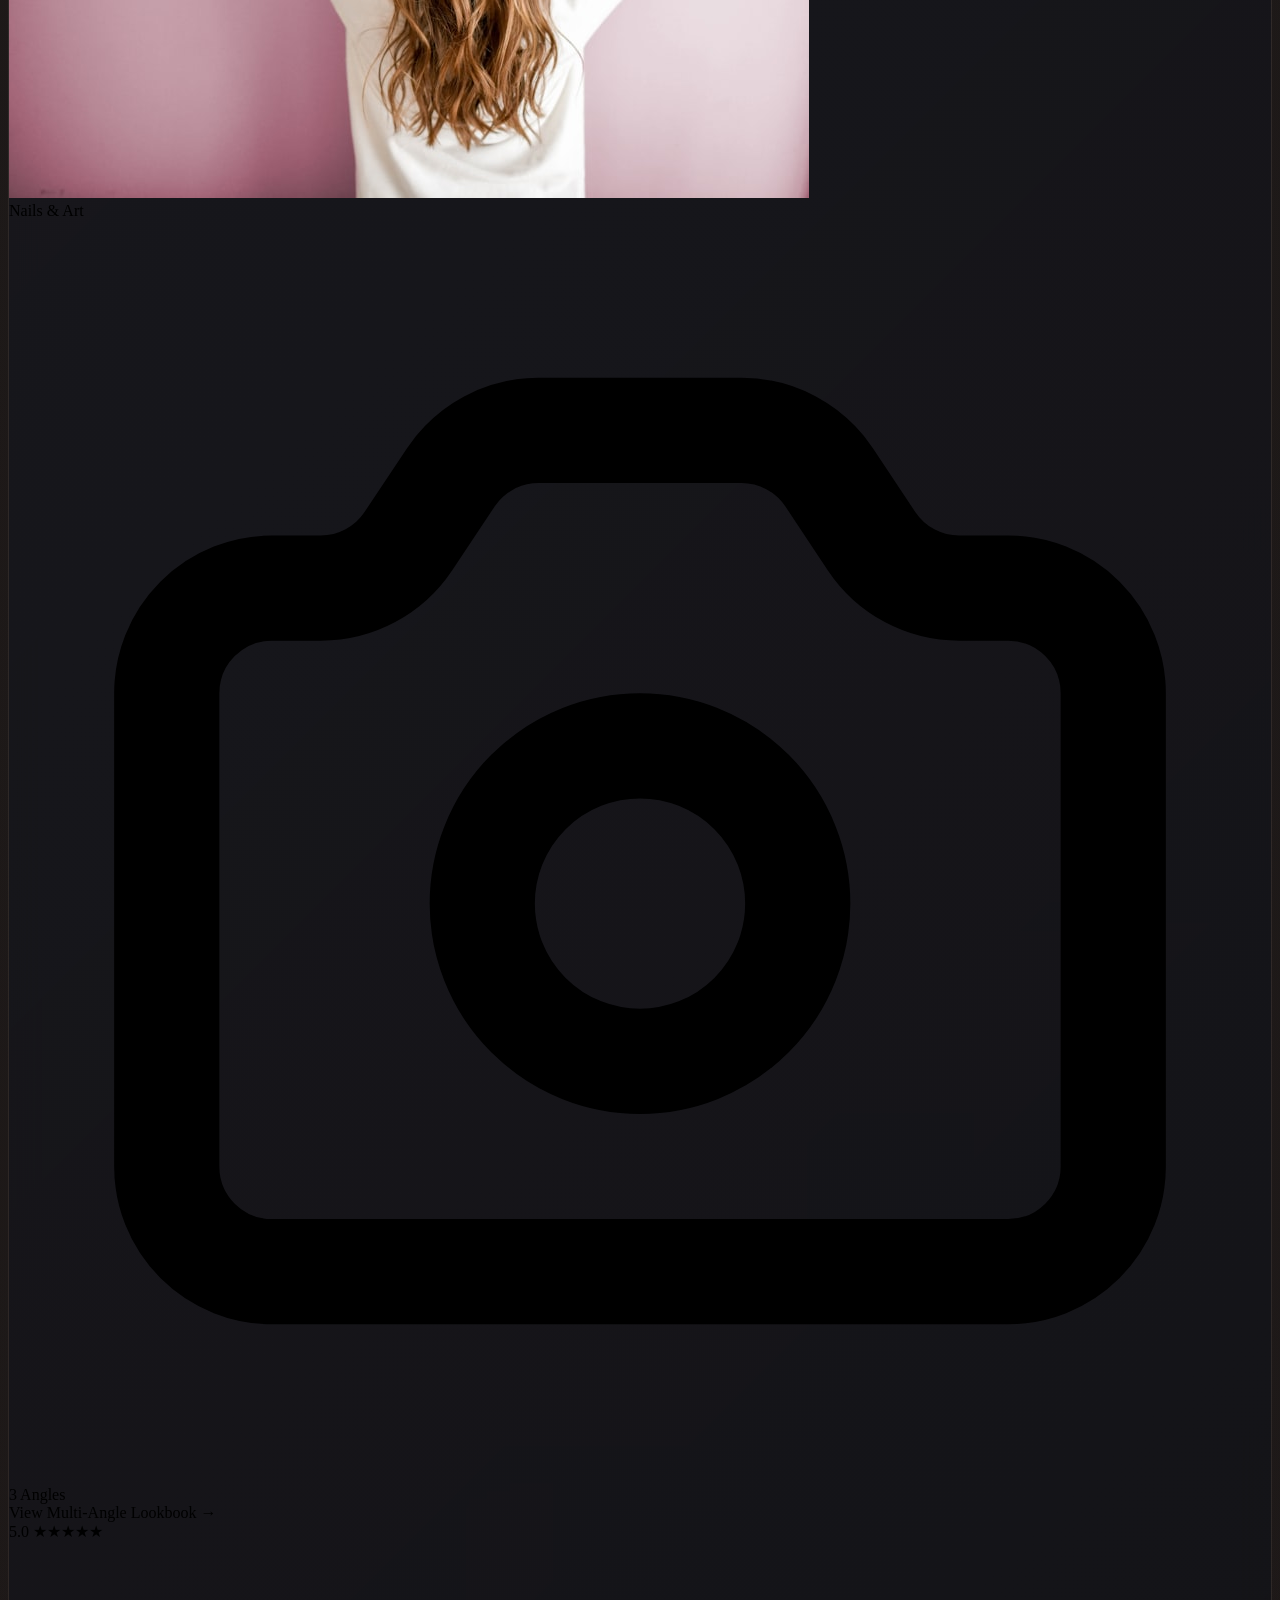
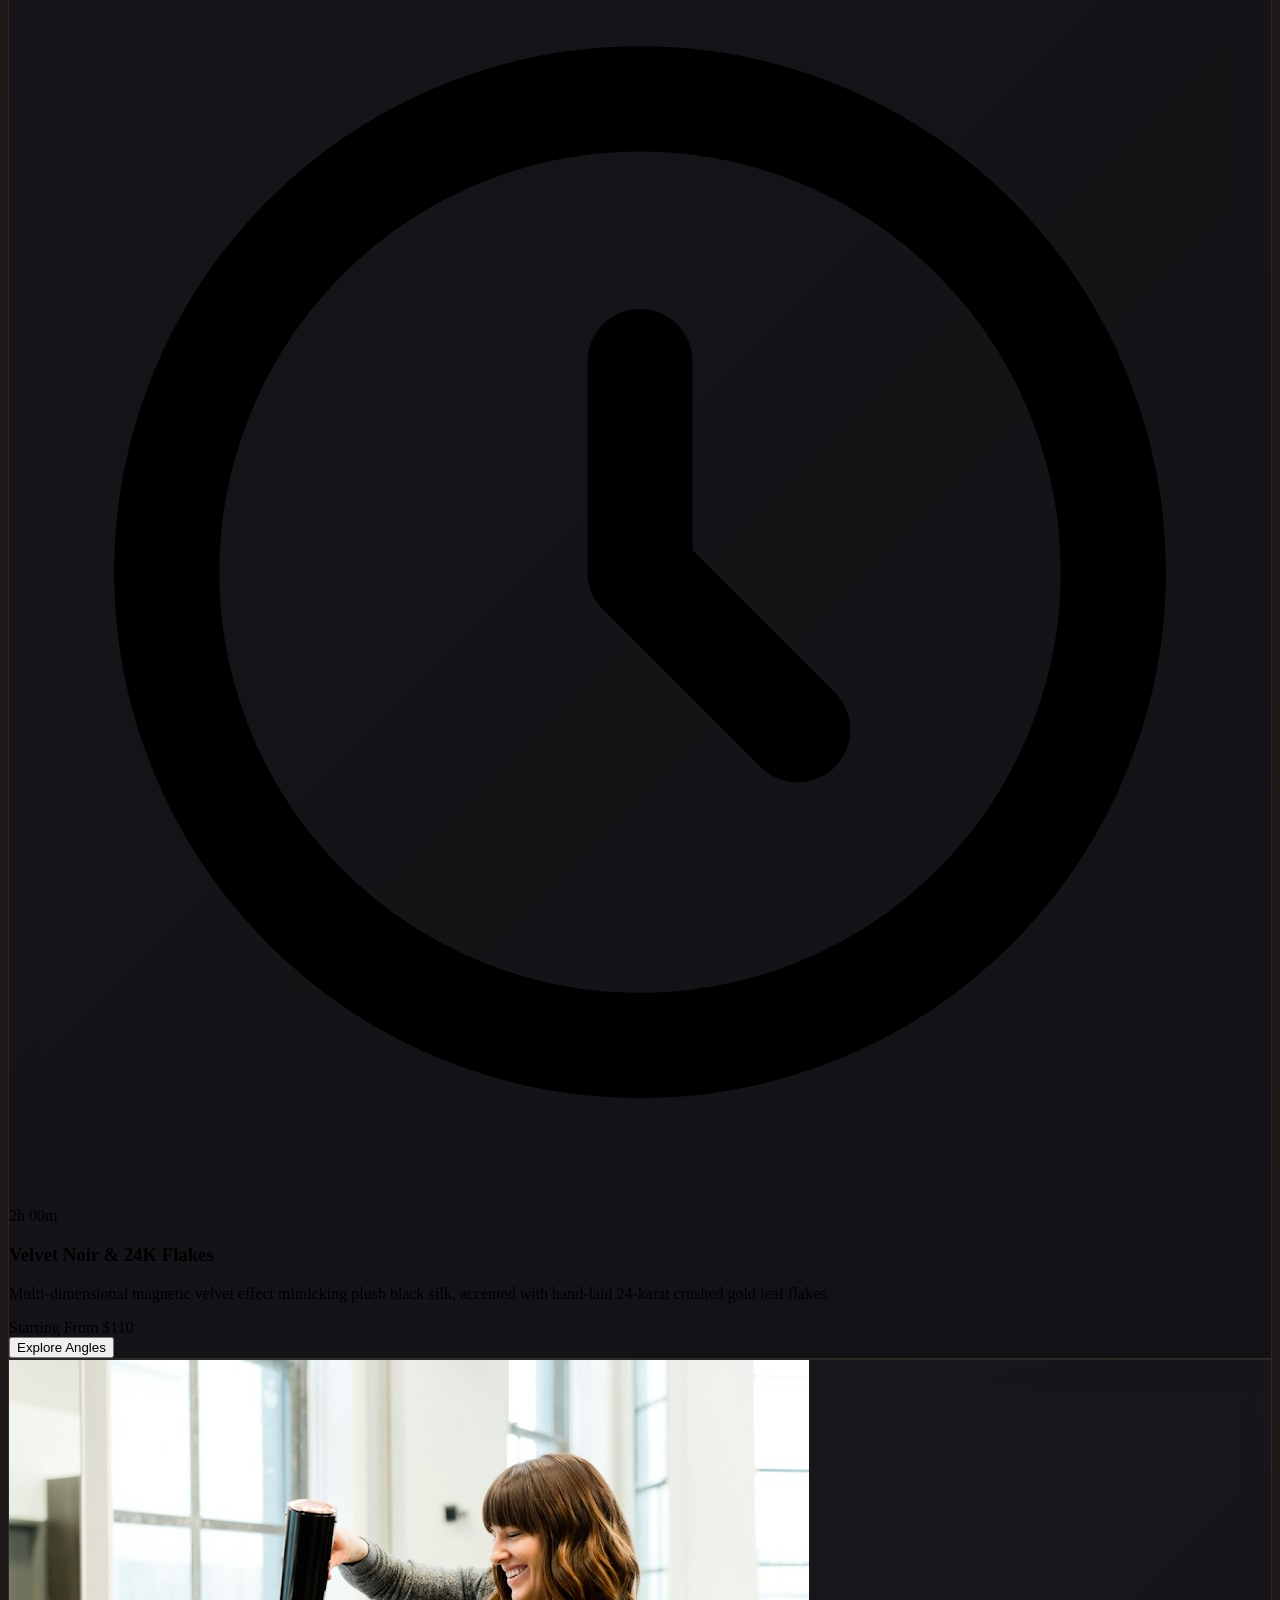
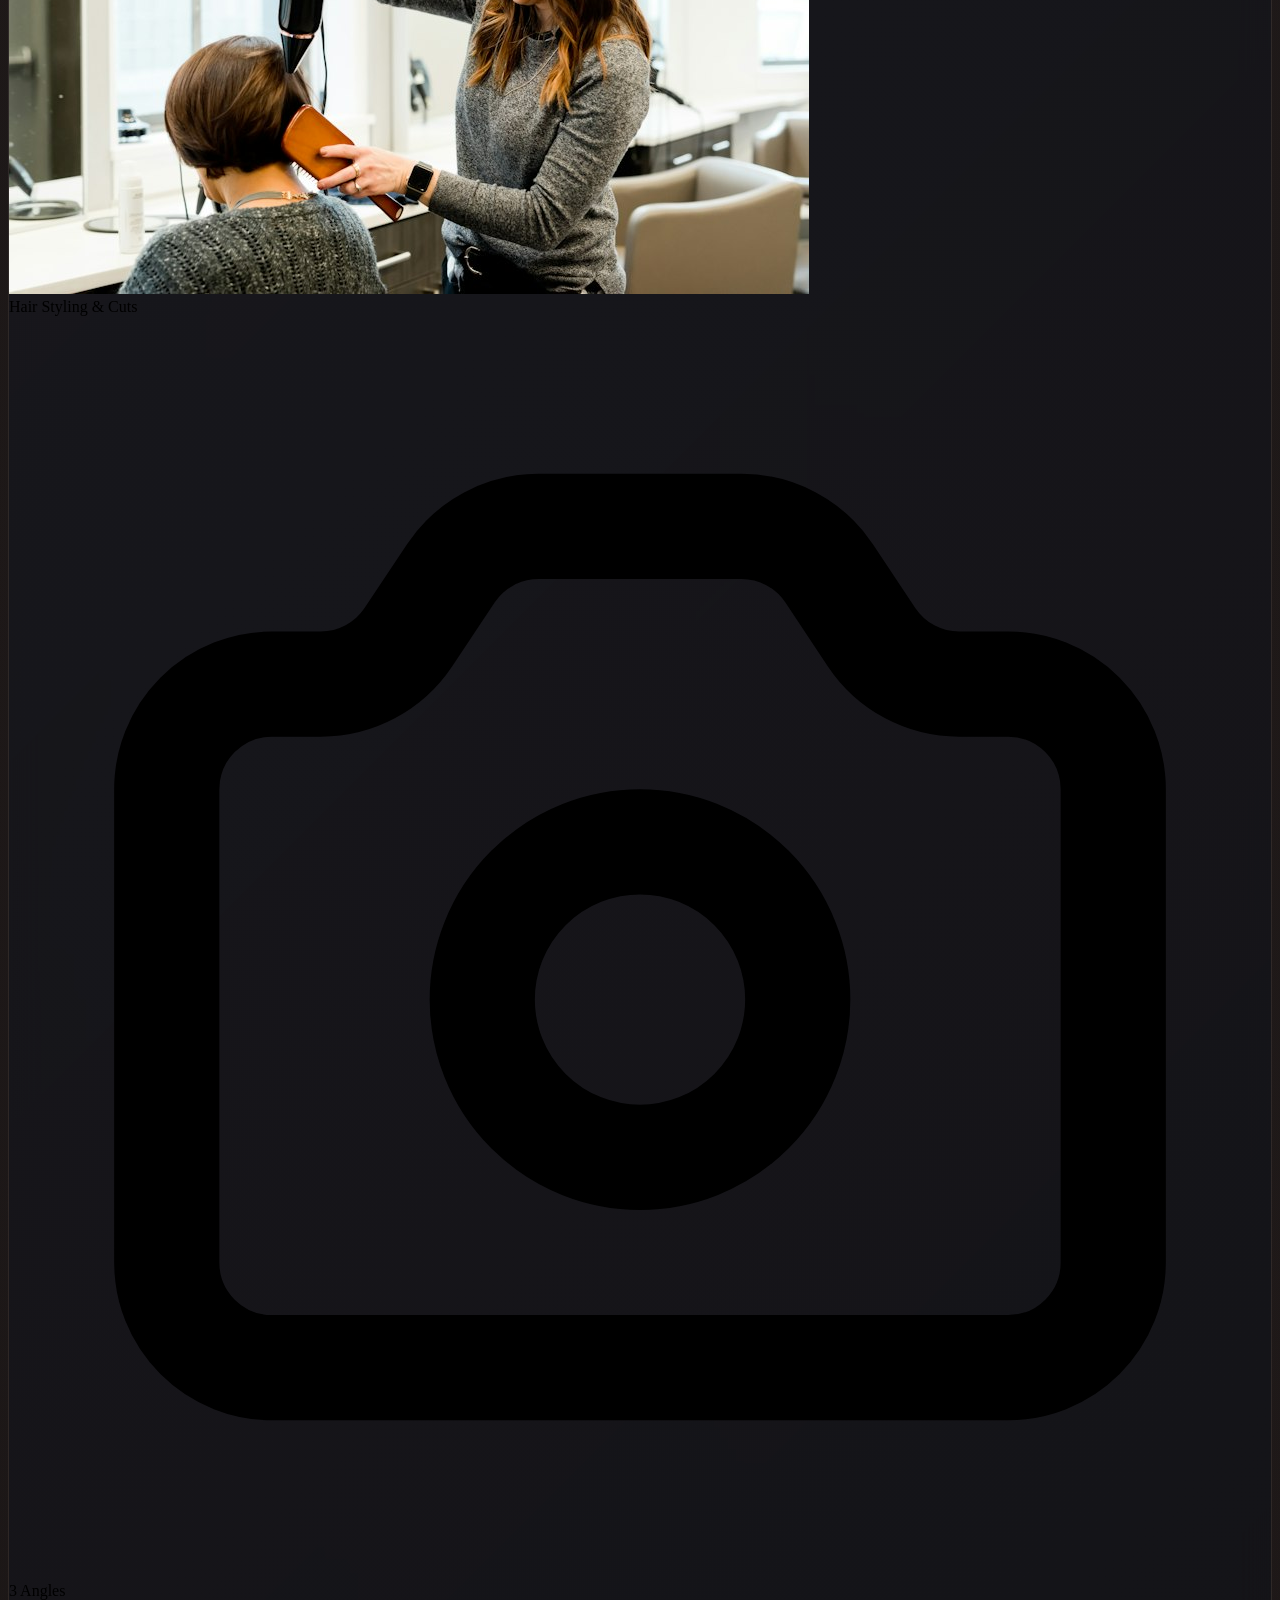
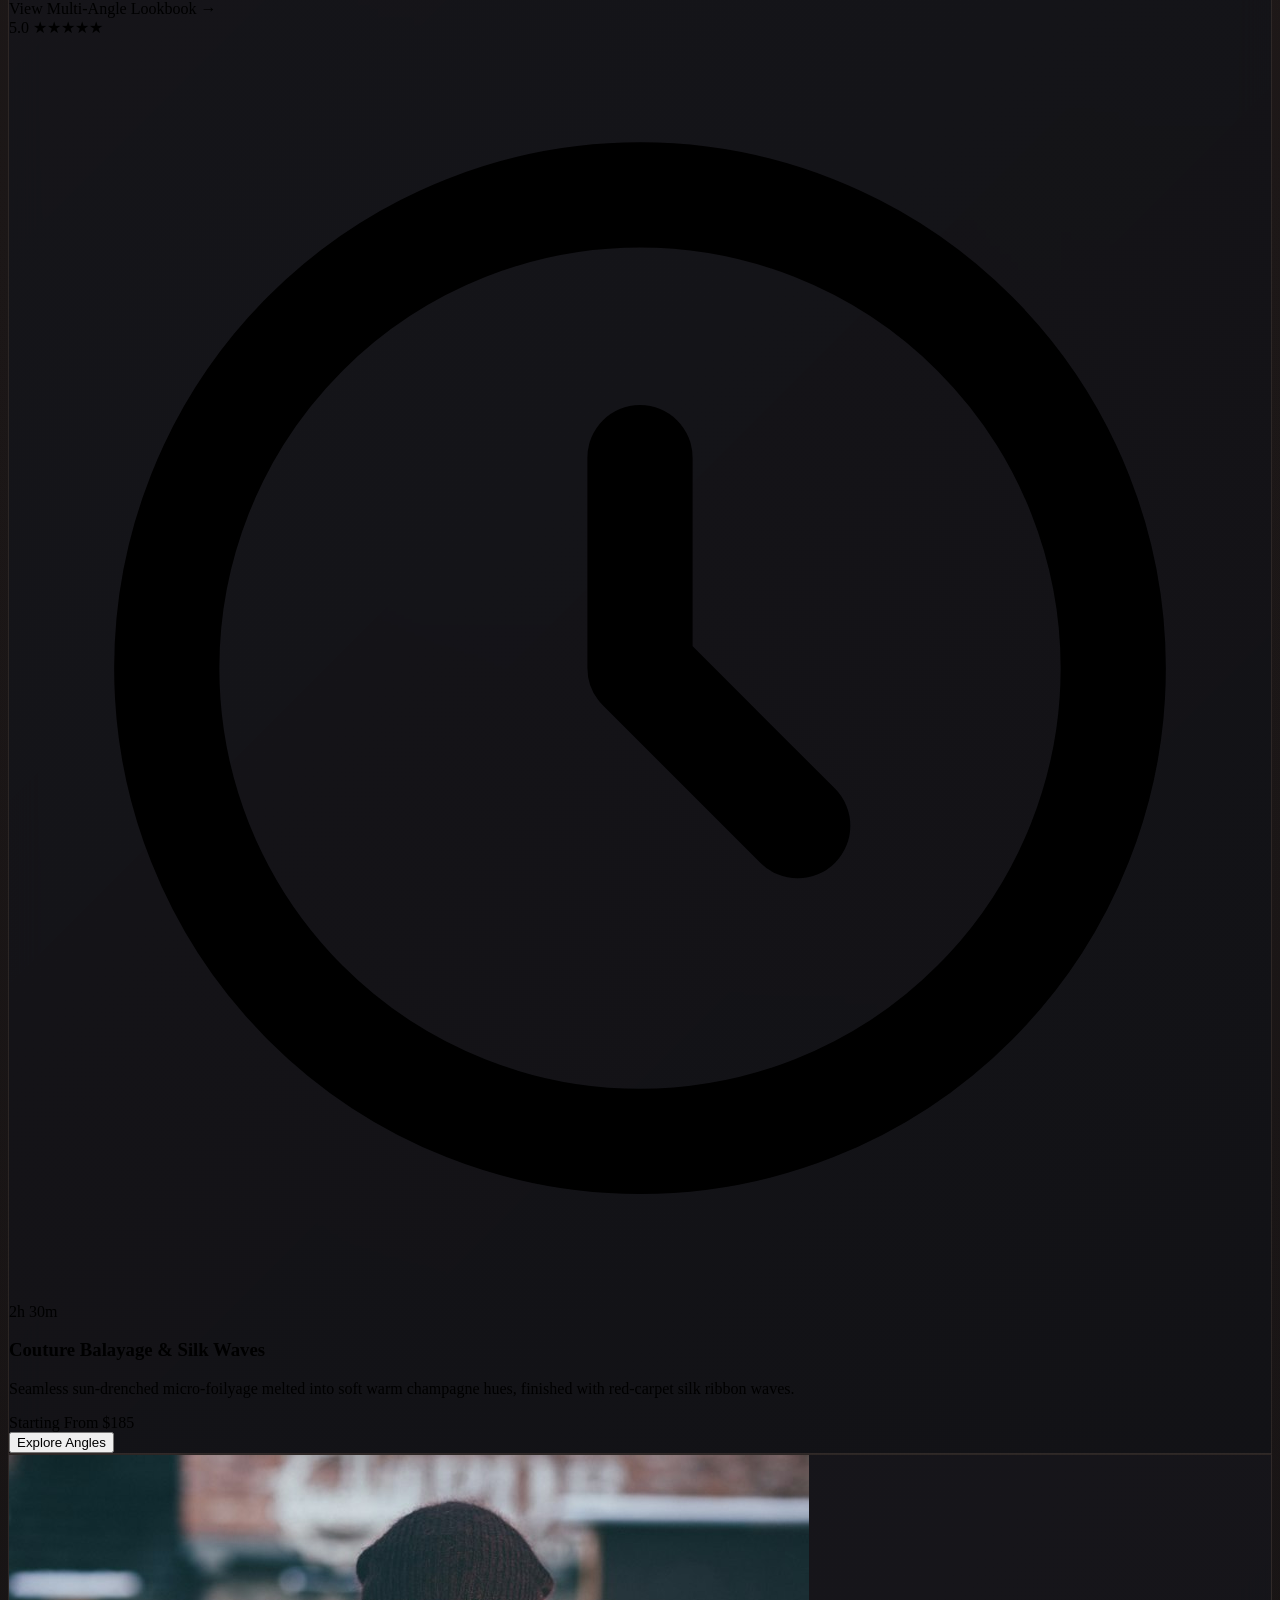
==== commit 6d71116c: "feat: make WhatsApp exclusive booking channel across site and remove reservation drawer" ====
--- a/index.html
+++ b/index.html
@@ -63,9 +63,9 @@
           <span class="hidden sm:inline-block px-1.5 py-0.5 text-[9px] uppercase tracking-wider rounded bg-champagne-500/20 text-champagne-300 border border-champagne-500/20">Zero-G</span>
         </button>
 
-        <!-- Book Consultation CTA -->
-        <button onclick="openBookingDrawer()" class="gold-shimmer-btn text-obsidian-950 font-semibold px-4 sm:px-5 py-2 rounded-full text-xs sm:text-sm tracking-wider uppercase transition-all shadow-md active:scale-95">
-          Book Visit
+        <!-- WhatsApp Booking CTA -->
+        <button onclick="bookGeneralWhatsApp(this)" class="gold-shimmer-btn text-obsidian-950 font-semibold px-4 sm:px-5 py-2 rounded-full text-xs sm:text-sm tracking-wider uppercase transition-all shadow-md active:scale-95 flex items-center space-x-1.5">
+          <span>Book Visit</span>
         </button>
       </div>
 
@@ -283,7 +283,7 @@
       <div class="flex items-center space-x-6 text-zinc-400">
         <a href="#gallery-section" class="hover:text-champagne-300 transition-colors">Lookbook</a>
         <button onclick="toggleAntigravity(true)" class="hover:text-champagne-300 transition-colors">Antigravity Mode</button>
-        <button onclick="openBookingDrawer()" class="hover:text-champagne-300 transition-colors">Consultations</button>
+        <button onclick="bookGeneralWhatsApp(this)" class="hover:text-champagne-300 transition-colors">Book on WhatsApp</button>
       </div>
 
       <div class="text-zinc-600">
@@ -306,8 +306,8 @@
       </svg>
       <span>Looks</span>
     </a>
-    <button onclick="openBookingDrawer()" class="gold-shimmer-btn text-obsidian-950 px-5 py-2 rounded-full font-bold text-xs uppercase tracking-wider shadow-lg">
-      Book Appointment
+    <button onclick="bookGeneralWhatsApp(this)" class="gold-shimmer-btn text-obsidian-950 px-5 py-2 rounded-full font-bold text-xs uppercase tracking-wider shadow-lg">
+      Book on WhatsApp
     </button>
   </div>
 
@@ -445,40 +445,19 @@
 
         </div>
 
-        <!-- Sticky Action Buttons Area -->
-        <div class="pt-5 border-t border-white/10 space-y-3">
-          
-          <!-- Primary: Automated WhatsApp Booking Button -->
-          <button id="modal-whatsapp-btn" onclick="bookViaWhatsApp()" 
-                  class="w-full whatsapp-btn py-3.5 px-4 rounded-xl font-bold text-white text-xs sm:text-sm uppercase tracking-wider flex items-center justify-center space-x-2.5 shadow-xl active:scale-98 cursor-pointer">
+        <!-- Single Primary Action Button: WhatsApp Direct Booking -->
+        <div class="pt-5 border-t border-white/10">
+          <button id="modal-whatsapp-btn" onclick="bookViaWhatsApp(this)" 
+                  class="w-full whatsapp-btn py-4 px-6 rounded-2xl font-bold text-white text-xs sm:text-sm uppercase tracking-widest flex items-center justify-center space-x-2.5 shadow-xl active:scale-98 cursor-pointer transition-all">
             <!-- WhatsApp SVG Icon -->
             <svg class="w-5 h-5 fill-current" viewBox="0 0 24 24">
               <path d="M12.031 2c-5.508 0-9.986 4.477-9.986 9.984 0 1.76.459 3.479 1.332 4.996L2 22l5.195-1.362a9.927 9.927 0 0 0 4.836 1.258h.004c5.507 0 9.986-4.477 9.986-9.984 0-2.668-1.039-5.176-2.926-7.062A9.925 9.925 0 0 0 12.031 2zm5.828 14.184c-.246.691-1.426 1.328-1.969 1.41-.5.076-1.145.107-3.471-.856-2.502-1.036-4.108-3.568-4.233-3.734-.125-.166-1.004-1.336-1.004-2.547 0-1.211.637-1.809.863-2.055.227-.246.496-.309.66-.309.164 0 .328.002.473.008.152.008.355-.059.555.422.207.496.707 1.723.769 1.848.062.125.104.271.021.438-.082.166-.125.27-.248.416-.123.146-.26.326-.371.438-.125.125-.256.26-.11.512.146.252.648 1.066 1.391 1.727.955.85 1.76 1.113 2.012 1.238.252.125.4.104.547-.066.146-.17.625-.729.791-.98.166-.252.332-.209.557-.125.227.084 1.436.678 1.684.803.248.125.414.188.475.293.062.105.062.609-.184 1.3z"/>
             </svg>
             <span id="modal-whatsapp-cta-text">Book / Query on WhatsApp ($80)</span>
           </button>
-
-          <!-- Secondary Actions Row: Copy Text & In-House Form -->
-          <div class="grid grid-cols-1 sm:grid-cols-2 gap-2.5">
-            <!-- Copy Inquiry Message Button -->
-            <button id="modal-copy-btn" onclick="copyBookingMessage()" 
-                    class="w-full py-2.5 px-3.5 rounded-xl border border-white/10 hover:border-champagne-500/40 bg-obsidian-950/80 hover:bg-obsidian-950 text-zinc-300 hover:text-champagne-300 text-xs font-medium flex items-center justify-center space-x-2 transition-all active:scale-95 shadow-md">
-              <svg id="copy-btn-icon" class="w-4 h-4 text-champagne-400" fill="none" stroke="currentColor" viewBox="0 0 24 24">
-                <path stroke-linecap="round" stroke-linejoin="round" stroke-width="2" d="M8 5H6a2 2 0 00-2 2v12a2 2 0 002 2h10a2 2 0 002-2v-1M8 5a2 2 0 002 2h2a2 2 0 002-2M8 5a2 2 0 012-2h2a2 2 0 012 2m0 0h2a2 2 0 012 2v3m2 4H10m0 0l3-3m-3 3l3 3"/>
-              </svg>
-              <span id="copy-btn-text">Copy Inquiry Details</span>
-            </button>
-
-            <!-- Open Reservation Form Drawer -->
-            <button onclick="bookFromModal()" 
-                    class="w-full py-2.5 px-3.5 rounded-xl border border-champagne-500/20 hover:border-champagne-400/60 bg-champagne-500/10 hover:bg-champagne-500/20 text-champagne-300 text-xs font-medium flex items-center justify-center space-x-1.5 transition-all active:scale-95 shadow-md">
-              <svg class="w-4 h-4 text-champagne-400" fill="none" stroke="currentColor" viewBox="0 0 24 24">
-                <path stroke-linecap="round" stroke-linejoin="round" stroke-width="2" d="M8 7V3m8 4V3m-9 8h10M5 21h14a2 2 0 002-2V7a2 2 0 00-2-2H5a2 2 0 00-2 2v12a2 2 0 002 2z"/>
-              </svg>
-              <span>Schedule Form Visit</span>
-            </button>
-          </div>
-
+          <p class="text-[11px] text-zinc-500 text-center mt-2.5 font-light">
+            Auto-copies inquiry details to clipboard and opens concierge chat.
+          </p>
         </div>
 
       </div>
@@ -530,114 +509,7 @@
   </div>
 
 
-  <!-- ========================================================================= -->
-  <!-- BOOKING INQUIRY DRAWER / MODAL -->
-  <!-- ========================================================================= -->
-  <div id="booking-drawer" class="fixed inset-0 z-50 modal-backdrop hidden overflow-y-auto flex items-center justify-end transition-all duration-300 opacity-0">
-    
-    <!-- Drawer Panel -->
-    <div id="drawer-panel" class="relative w-full max-w-lg bg-obsidian-900 border-l border-champagne-500/25 h-full min-h-screen p-6 sm:p-8 flex flex-col justify-between transform translate-x-full transition-transform duration-300 overflow-y-auto">
-      
-      <div>
-        <!-- Close Drawer Button -->
-        <div class="flex items-center justify-between pb-6 border-b border-white/10 mb-6">
-          <div>
-            <span class="text-xs uppercase tracking-[0.2em] text-champagne-400 font-semibold block mb-1">Couture Reservation</span>
-            <h3 class="text-2xl font-serif text-zinc-100">Schedule Your Atelier Visit</h3>
-          </div>
-          <button onclick="closeBookingDrawer()" class="w-9 h-9 rounded-full bg-obsidian-950 border border-white/10 text-zinc-400 hover:text-white flex items-center justify-center transition-all" aria-label="Close booking drawer">
-            <svg class="w-5 h-5" fill="none" stroke="currentColor" viewBox="0 0 24 24">
-              <path stroke-linecap="round" stroke-linejoin="round" stroke-width="2" d="M6 18L18 6M6 6l12 12"/>
-            </svg>
-          </button>
-        </div>
-
-        <!-- Selected Style Preview Card -->
-        <div class="mb-6 p-4 rounded-xl bg-obsidian-950 border border-champagne-500/20 flex items-center space-x-3.5">
-          <img id="drawer-style-thumb" src="./assets/images/nails/chrome-1.jpg" onerror="this.onerror=null; this.src='./assets/images/placeholder.svg';" alt="Style preview" class="w-14 h-14 rounded-lg object-cover border border-champagne-500/30">
-          <div>
-            <span class="text-[10px] uppercase tracking-wider text-champagne-400 font-medium block">Chosen Experience</span>
-            <h4 id="drawer-style-title" class="text-base font-serif text-zinc-100">Chrome French Almond</h4>
-            <span id="drawer-style-price" class="text-xs text-champagne-300 font-semibold">Total: $80</span>
-          </div>
-        </div>
-
-        <!-- Booking Form -->
-        <form id="booking-form" onsubmit="handleBookingSubmit(event)" class="space-y-4">
-          
-          <div>
-            <label class="block text-xs uppercase tracking-wider font-semibold text-zinc-400 mb-1.5" for="client-name">
-              Full Name *
-            </label>
-            <input type="text" id="client-name" required placeholder="e.g. Lady Genevieve Vance" 
-                   class="w-full px-4 py-3 rounded-xl bg-obsidian-950 border border-white/10 focus:border-champagne-400 focus:outline-none text-zinc-100 text-sm placeholder-zinc-600 transition-colors">
-          </div>
-
-          <div class="grid grid-cols-1 sm:grid-cols-2 gap-4">
-            <div>
-              <label class="block text-xs uppercase tracking-wider font-semibold text-zinc-400 mb-1.5" for="client-phone">
-                Phone / WhatsApp *
-              </label>
-              <input type="tel" id="client-phone" required placeholder="+1 (555) 019-2834" 
-                     class="w-full px-4 py-3 rounded-xl bg-obsidian-950 border border-white/10 focus:border-champagne-400 focus:outline-none text-zinc-100 text-sm placeholder-zinc-600 transition-colors">
-            </div>
-            <div>
-              <label class="block text-xs uppercase tracking-wider font-semibold text-zinc-400 mb-1.5" for="client-email">
-                Email Address
-              </label>
-              <input type="email" id="client-email" placeholder="vance@couture.com" 
-                     class="w-full px-4 py-3 rounded-xl bg-obsidian-950 border border-white/10 focus:border-champagne-400 focus:outline-none text-zinc-100 text-sm placeholder-zinc-600 transition-colors">
-            </div>
-          </div>
-
-          <div class="grid grid-cols-1 sm:grid-cols-2 gap-4">
-            <div>
-              <label class="block text-xs uppercase tracking-wider font-semibold text-zinc-400 mb-1.5" for="client-date">
-                Preferred Date *
-              </label>
-              <input type="date" id="client-date" required 
-                     class="w-full px-4 py-3 rounded-xl bg-obsidian-950 border border-white/10 focus:border-champagne-400 focus:outline-none text-zinc-100 text-sm transition-colors">
-            </div>
-            <div>
-              <label class="block text-xs uppercase tracking-wider font-semibold text-zinc-400 mb-1.5" for="client-time">
-                Preferred Slot *
-              </label>
-              <select id="client-time" required class="w-full px-4 py-3 rounded-xl bg-obsidian-950 border border-white/10 focus:border-champagne-400 focus:outline-none text-zinc-100 text-sm transition-colors">
-                <option value="10:00 AM">10:00 AM (Morning Glow)</option>
-                <option value="01:00 PM">01:00 PM (Afternoon Sun)</option>
-                <option value="04:30 PM">04:30 PM (Golden Hour)</option>
-                <option value="07:00 PM">07:00 PM (Evening VIP)</option>
-              </select>
-            </div>
-          </div>
-
-          <div>
-            <label class="block text-xs uppercase tracking-wider font-semibold text-zinc-400 mb-1.5" for="client-notes">
-              Special Notes / Inspirations
-            </label>
-            <textarea id="client-notes" rows="3" placeholder="Tell us if this is for a wedding, photoshoot, or custom color nuance..." 
-                      class="w-full px-4 py-3 rounded-xl bg-obsidian-950 border border-white/10 focus:border-champagne-400 focus:outline-none text-zinc-100 text-sm placeholder-zinc-600 transition-colors"></textarea>
-          </div>
-
-          <!-- Submit Button -->
-          <div class="pt-4">
-            <button type="submit" class="w-full gold-shimmer-btn py-4 rounded-xl font-bold text-obsidian-950 text-xs uppercase tracking-widest flex items-center justify-center space-x-2 shadow-xl active:scale-98">
-              <span>Confirm Atelier Reservation</span>
-              <svg class="w-4 h-4 text-obsidian-950" fill="none" stroke="currentColor" viewBox="0 0 24 24">
-                <path stroke-linecap="round" stroke-linejoin="round" stroke-width="2" d="M14 5l7 7m0 0l-7 7m7-7H3"/>
-              </svg>
-            </button>
-            <p class="text-[11px] text-zinc-500 text-center mt-3 font-light">
-              No immediate charge. Our concierge will confirm within 2 hours.
-            </p>
-          </div>
-
-        </form>
-      </div>
-
-    </div>
-
-  </div>
+
 
 
   <!-- ========================================================================= -->
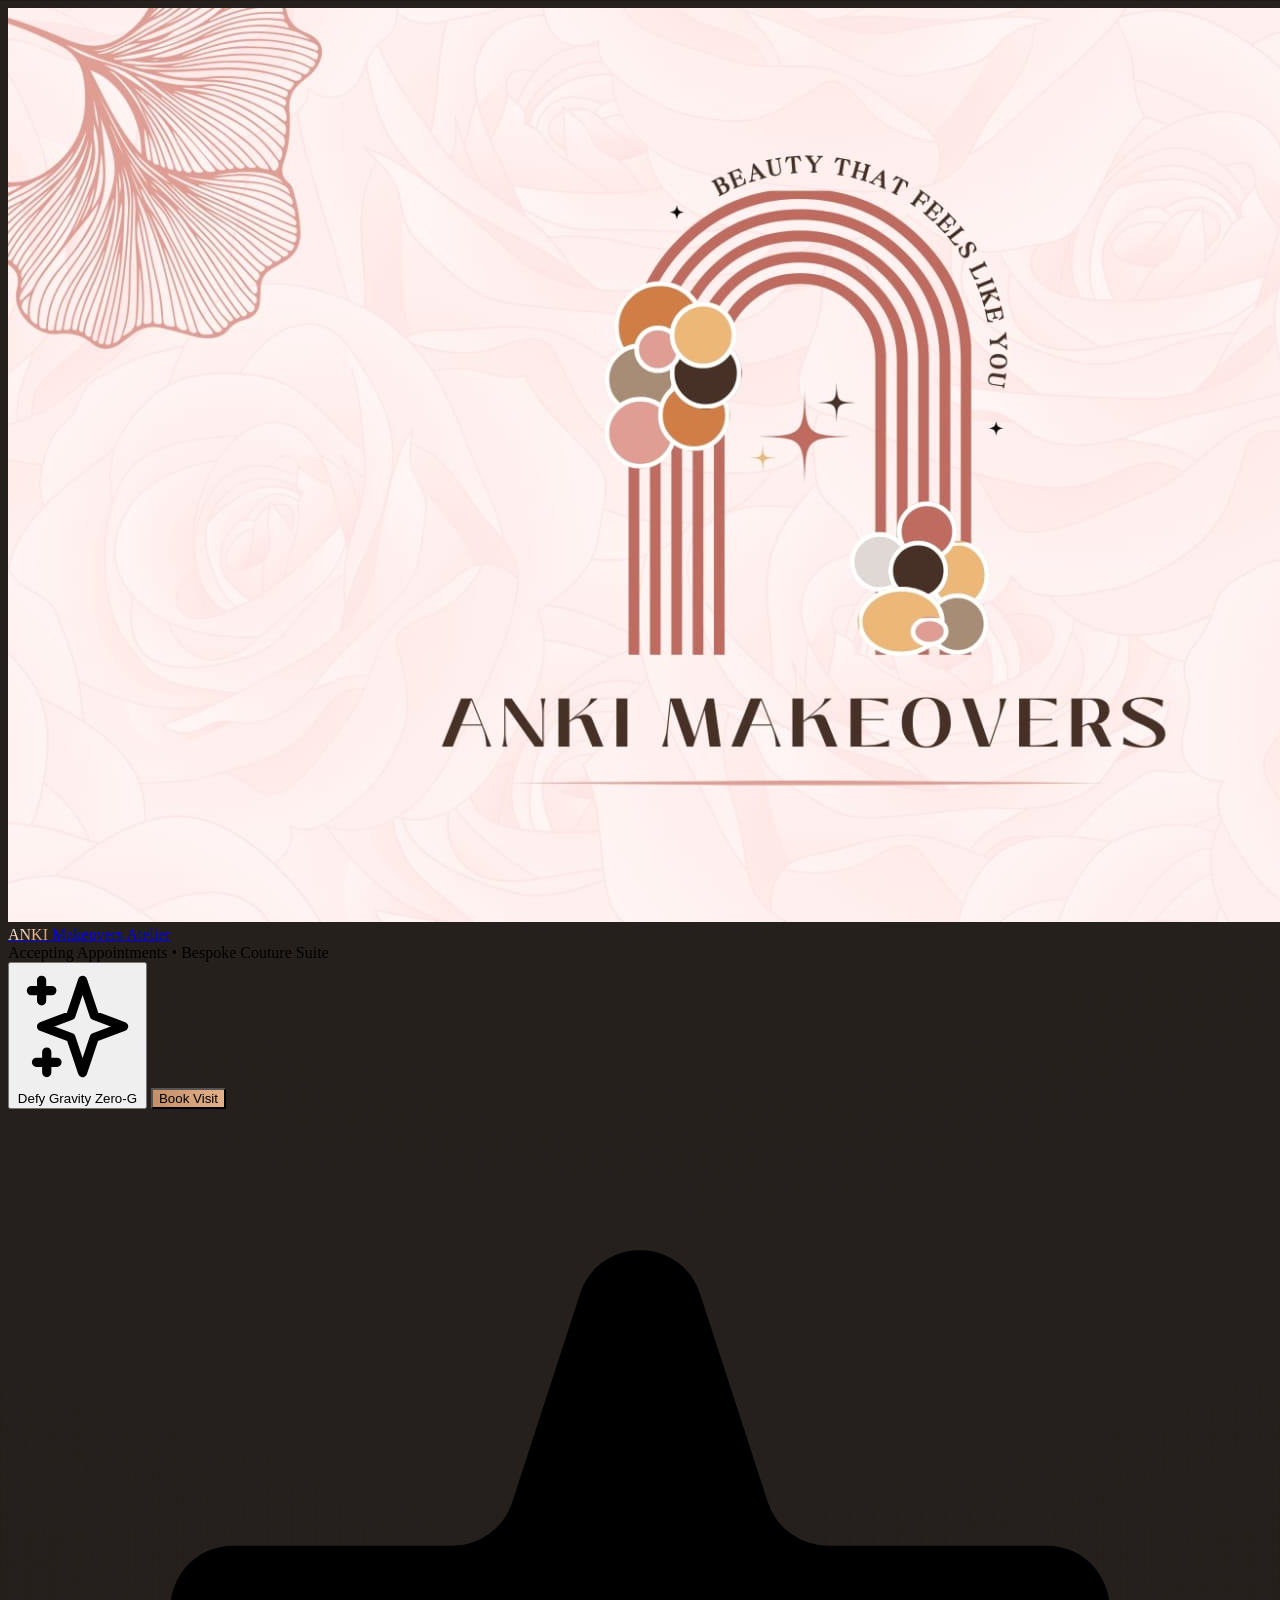
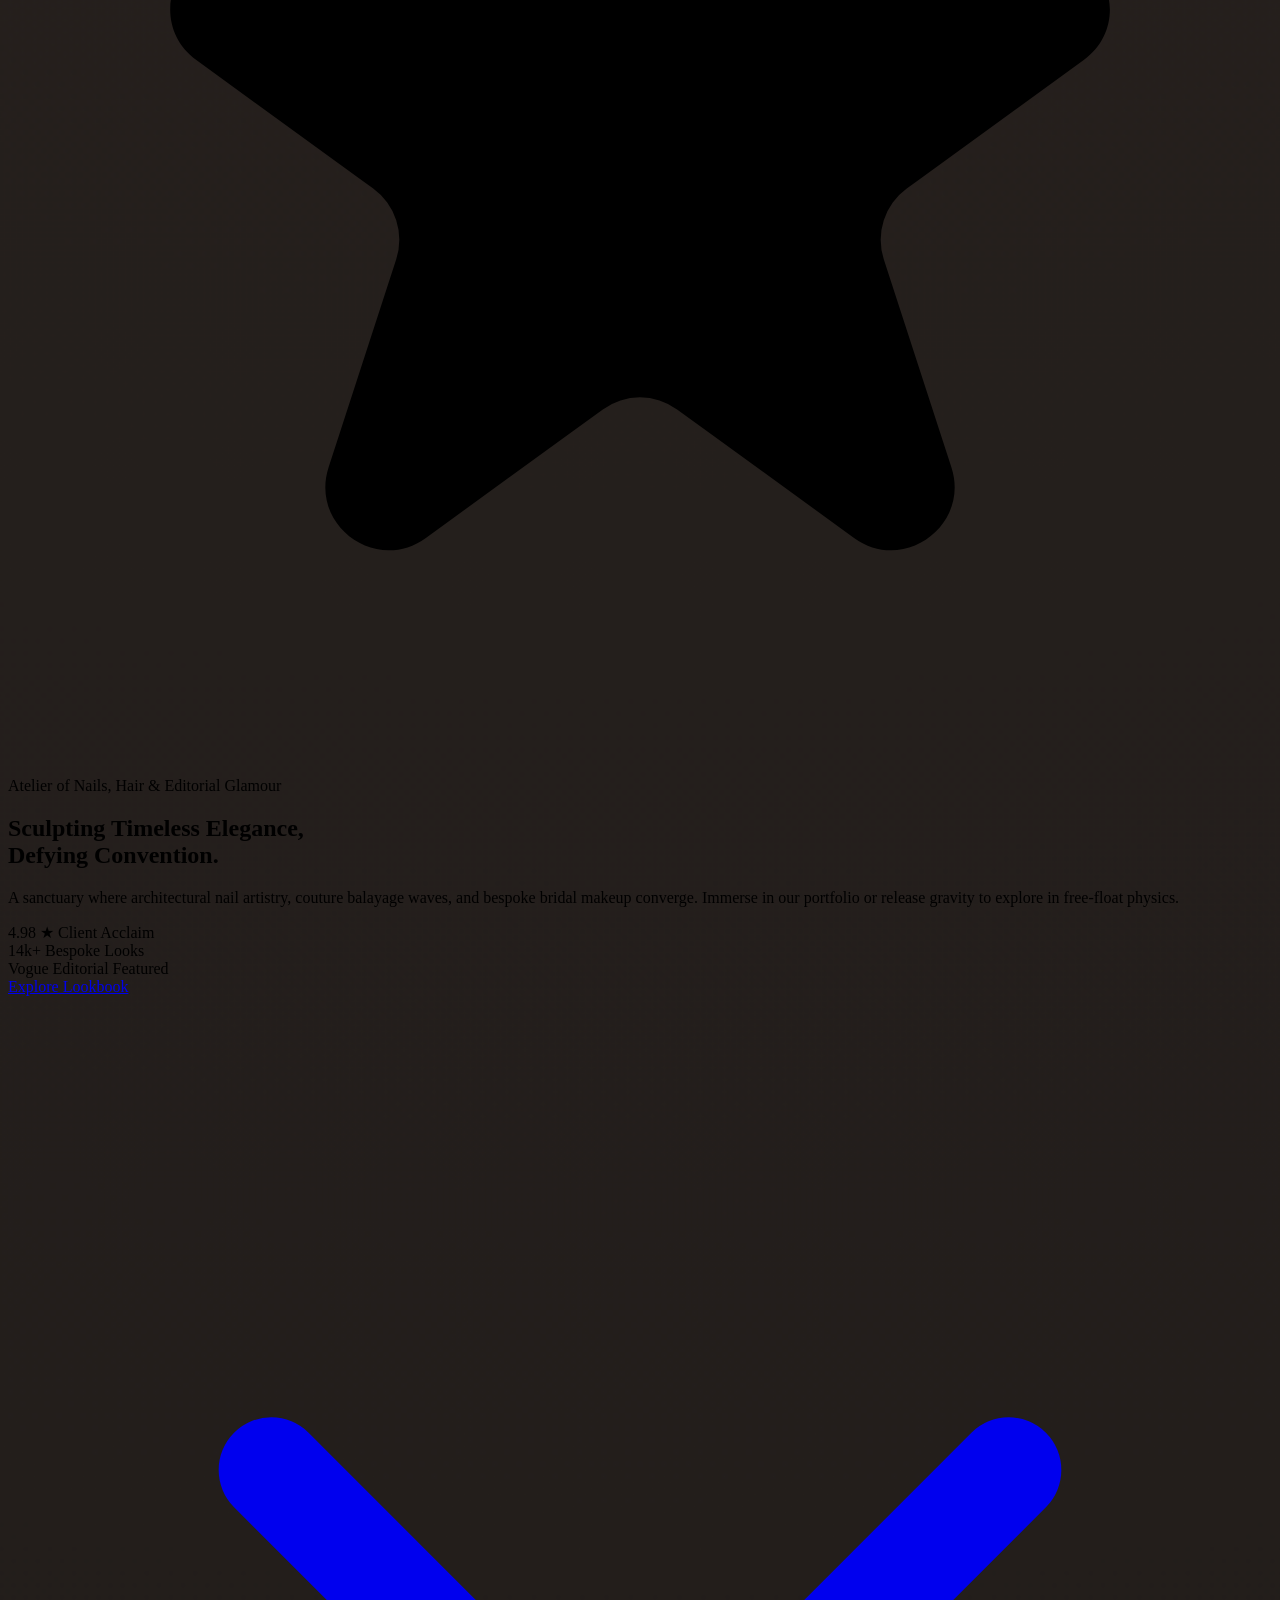
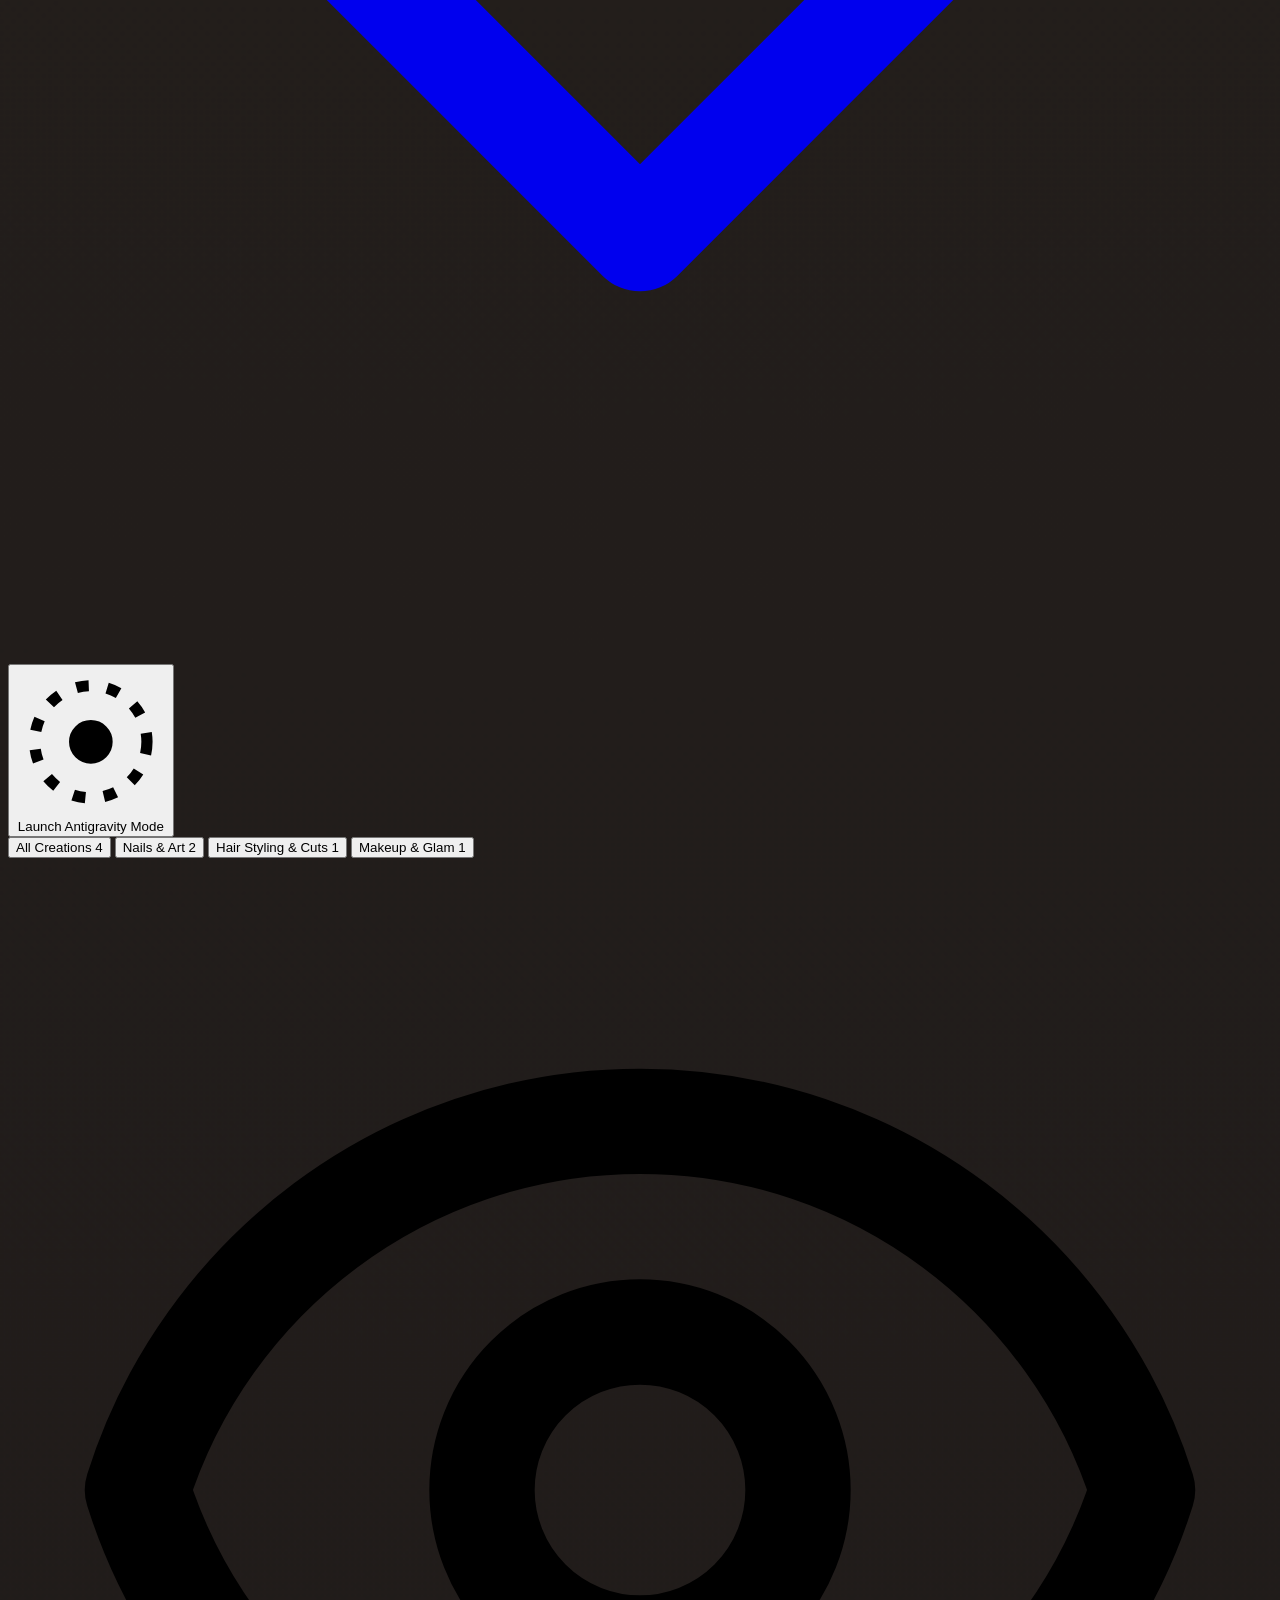
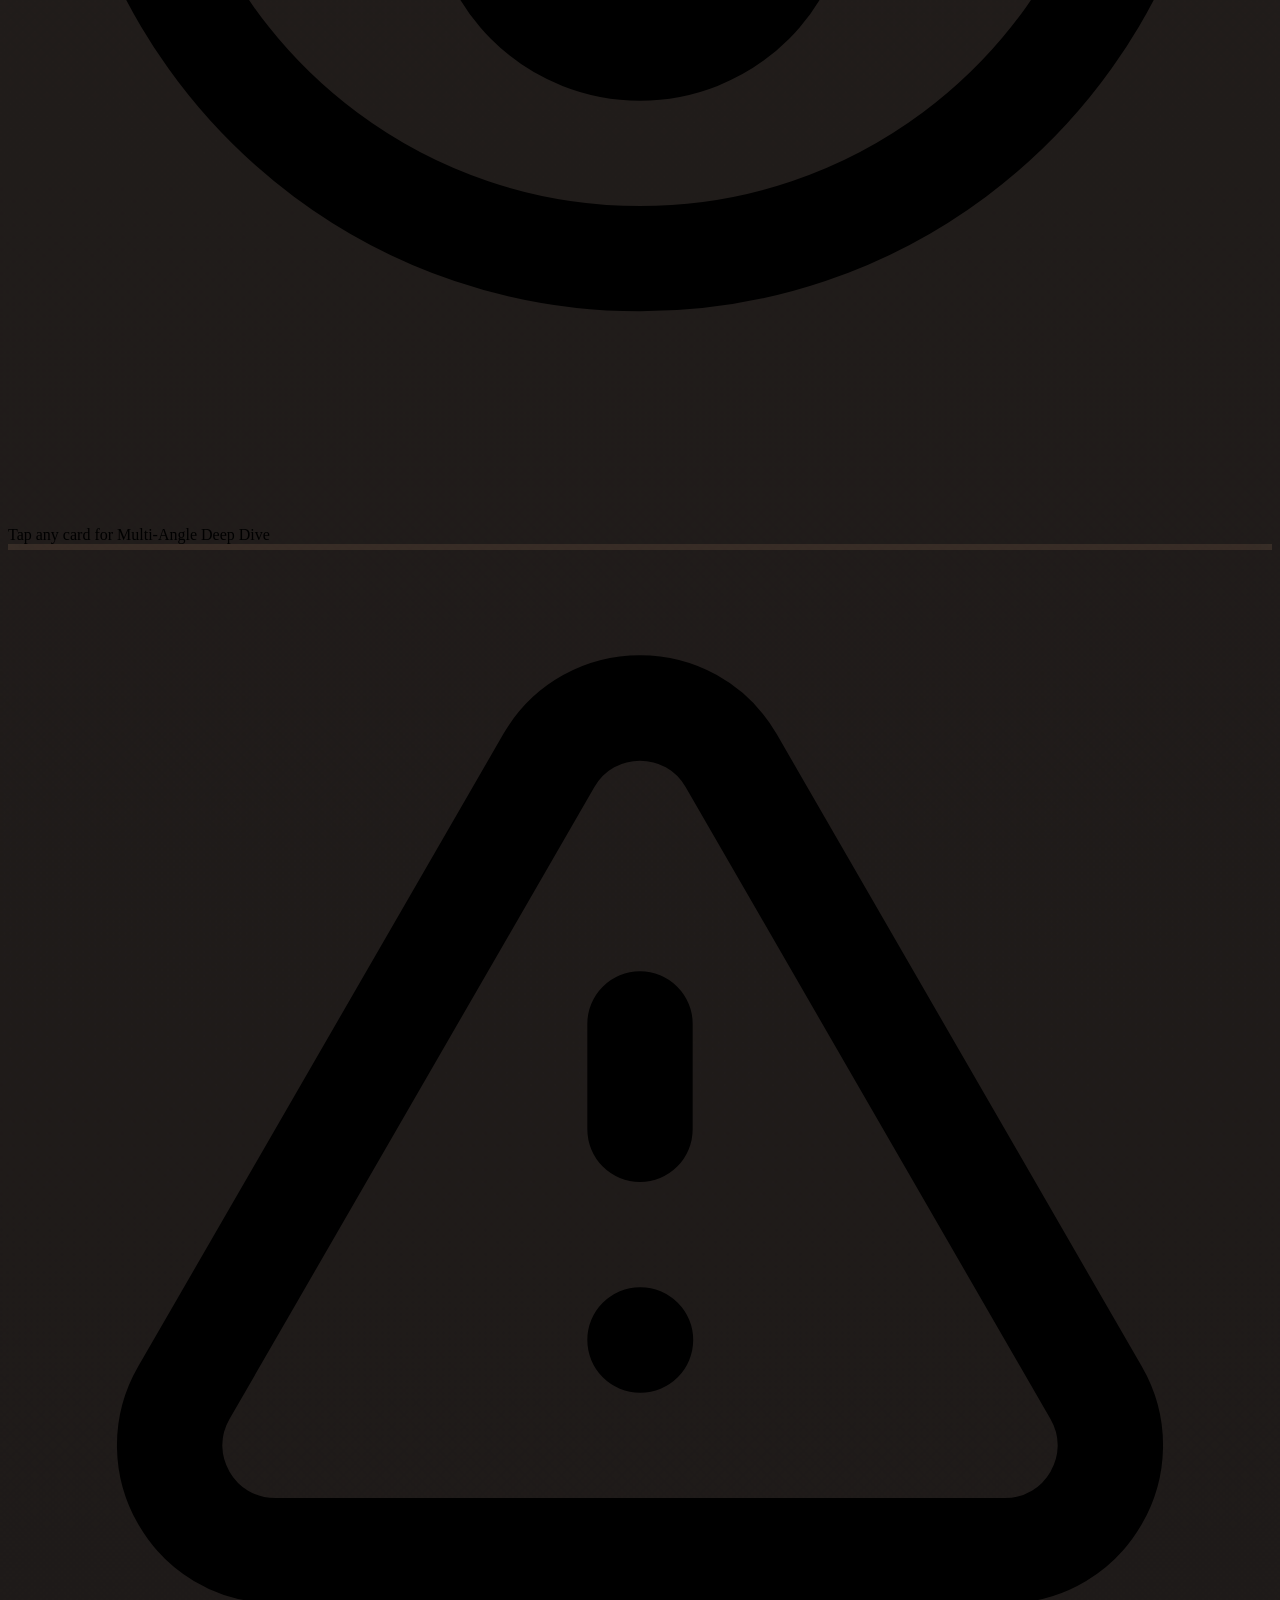
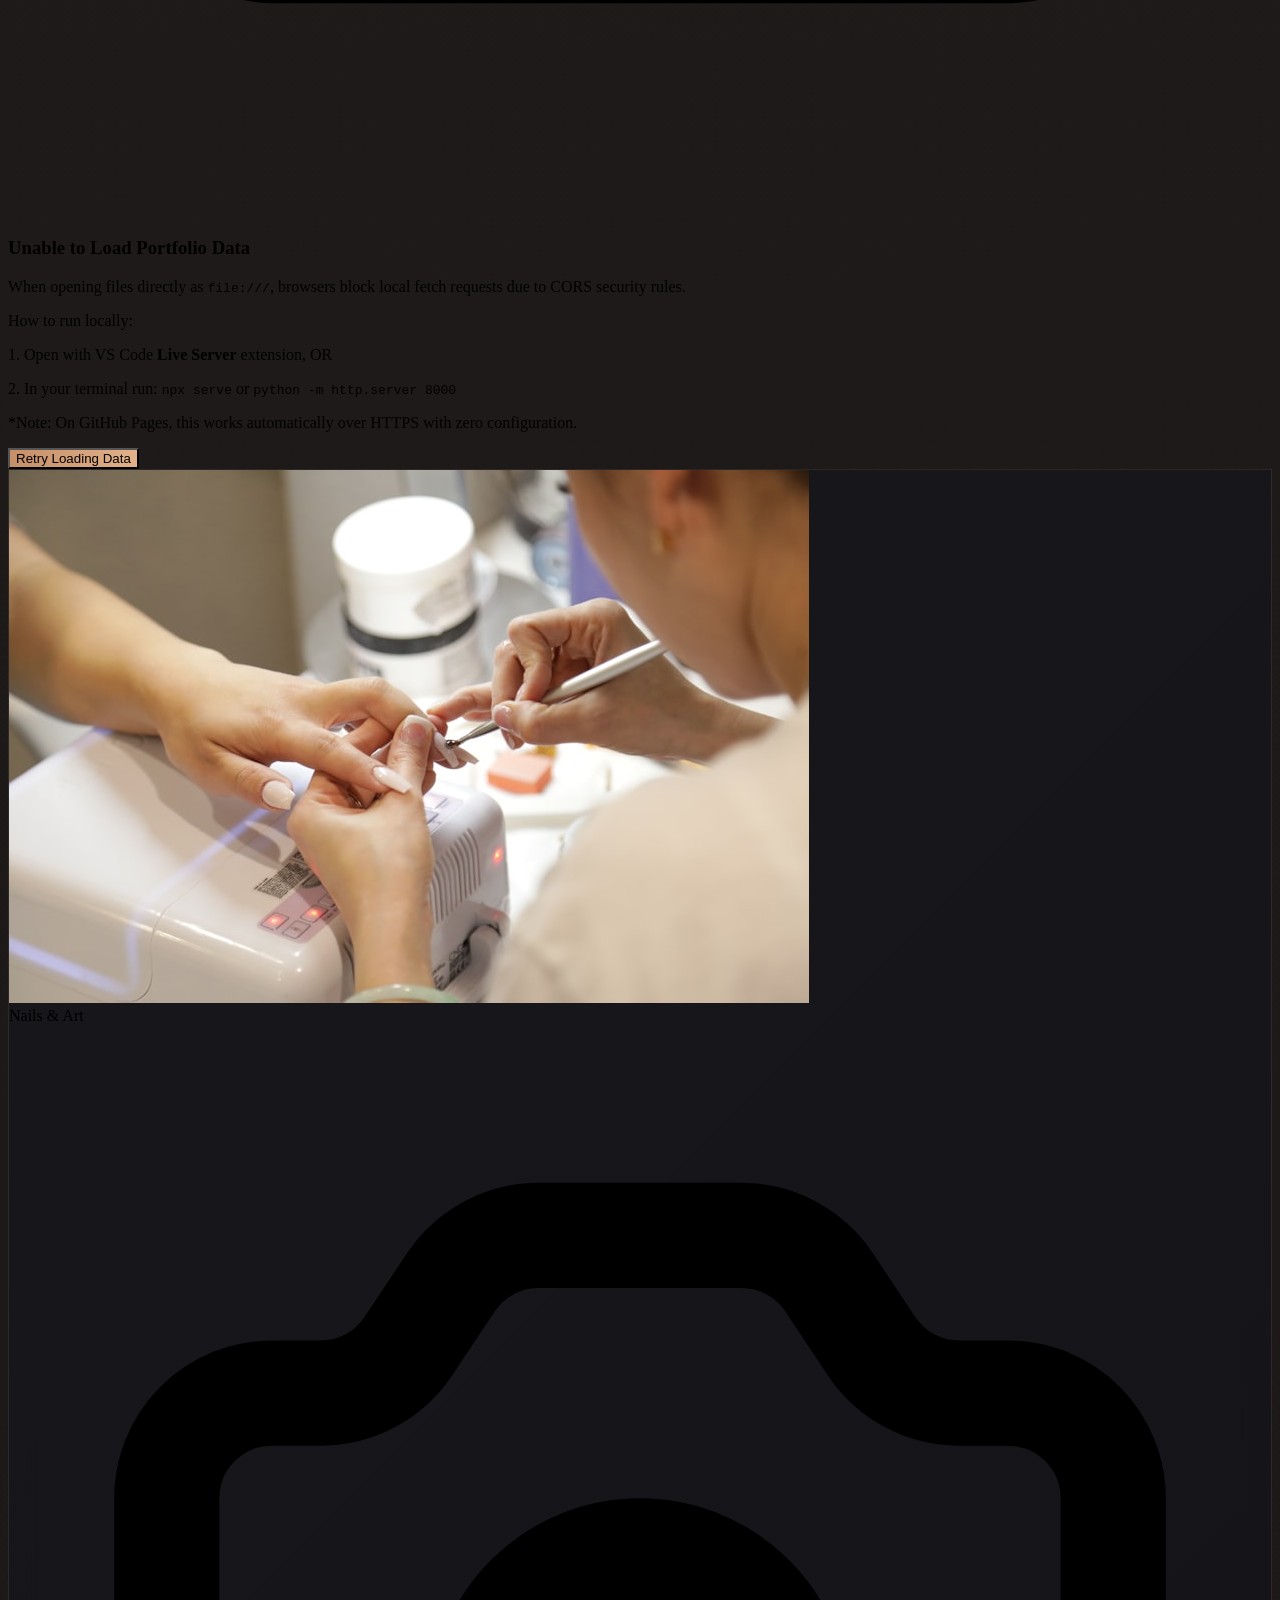
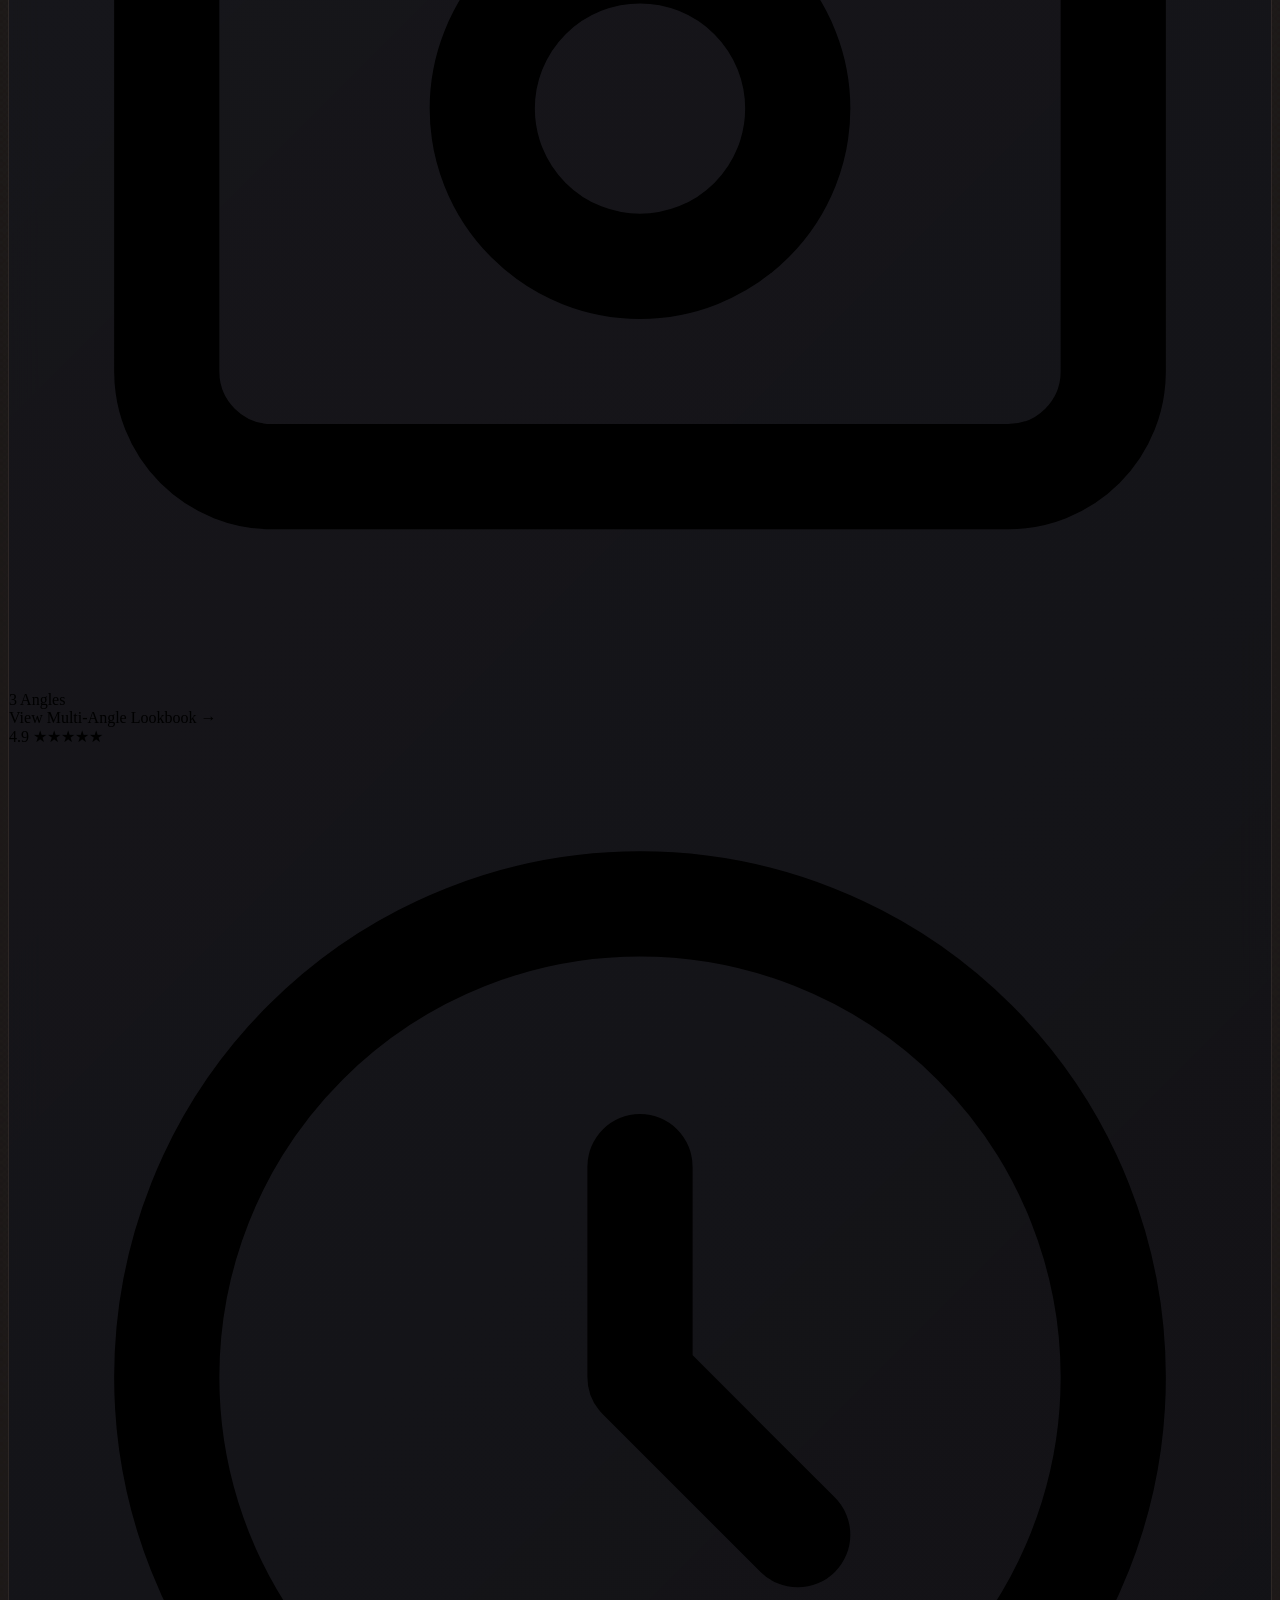
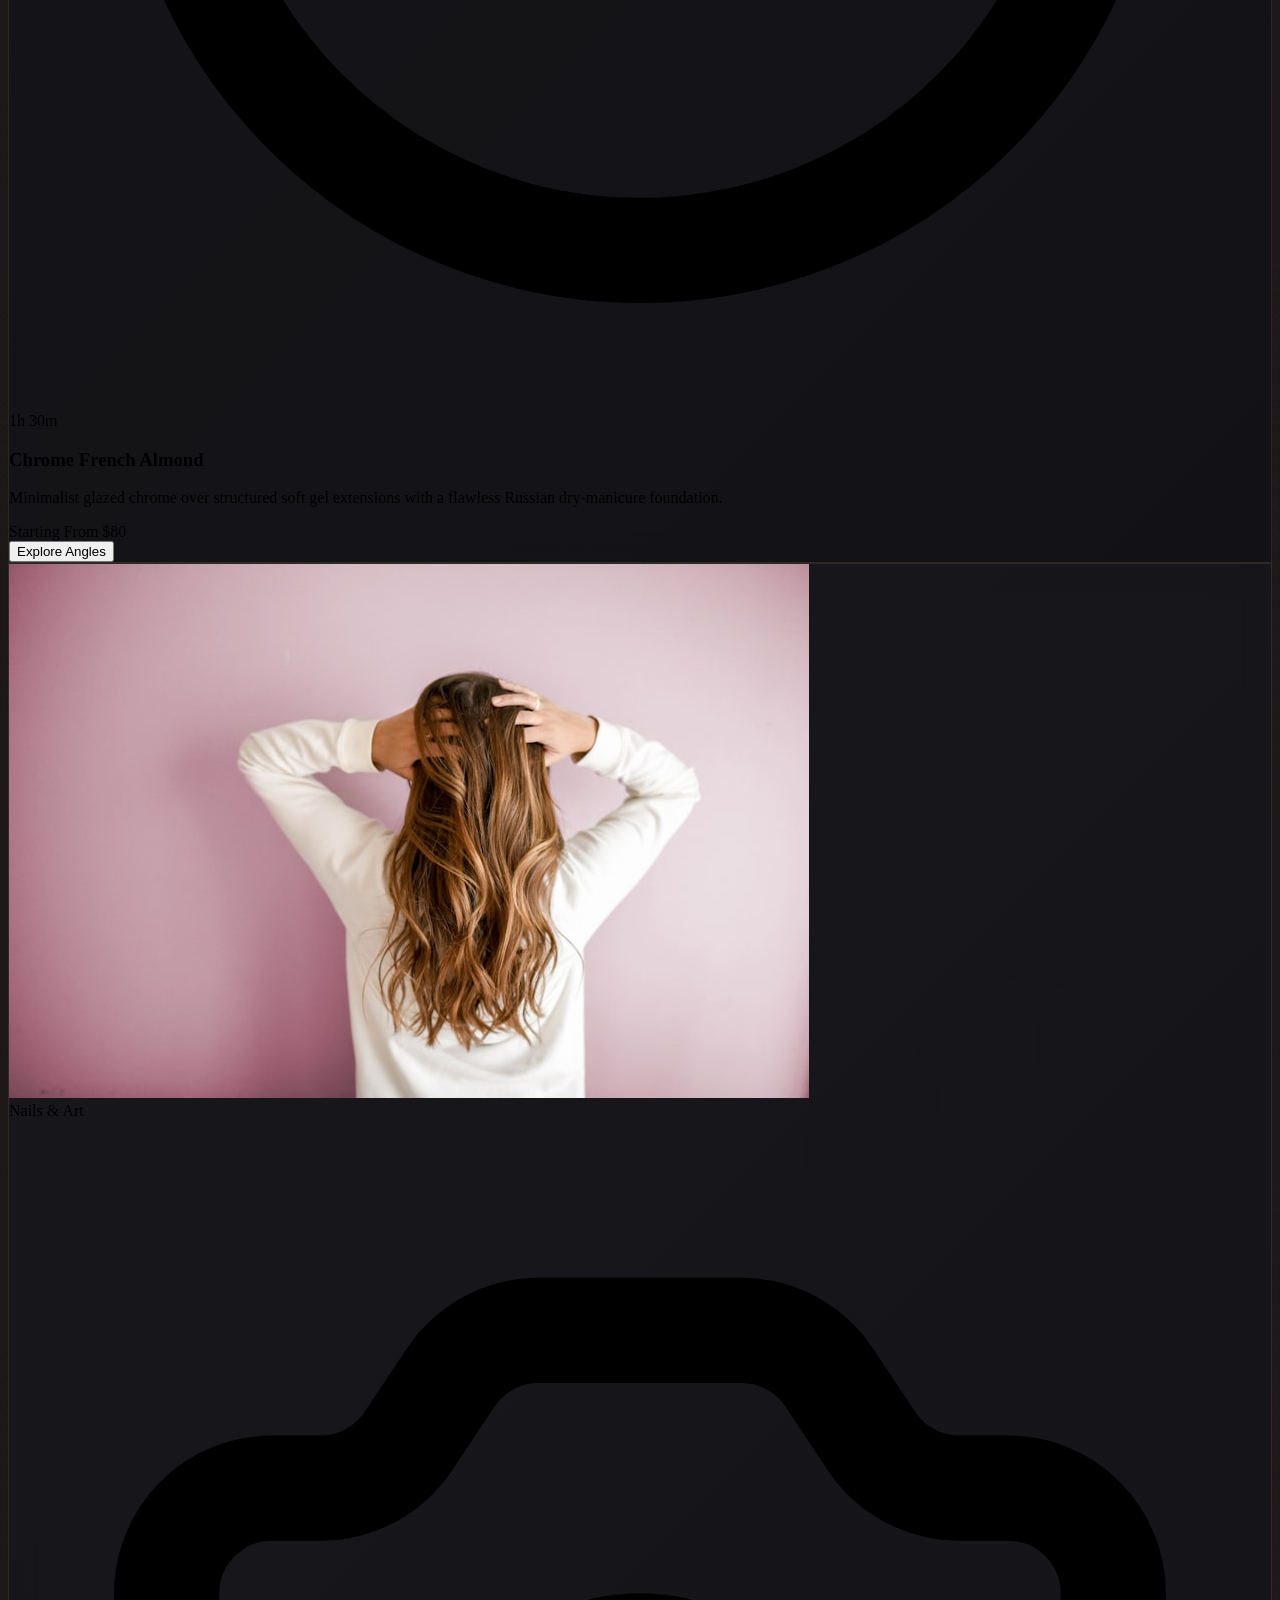
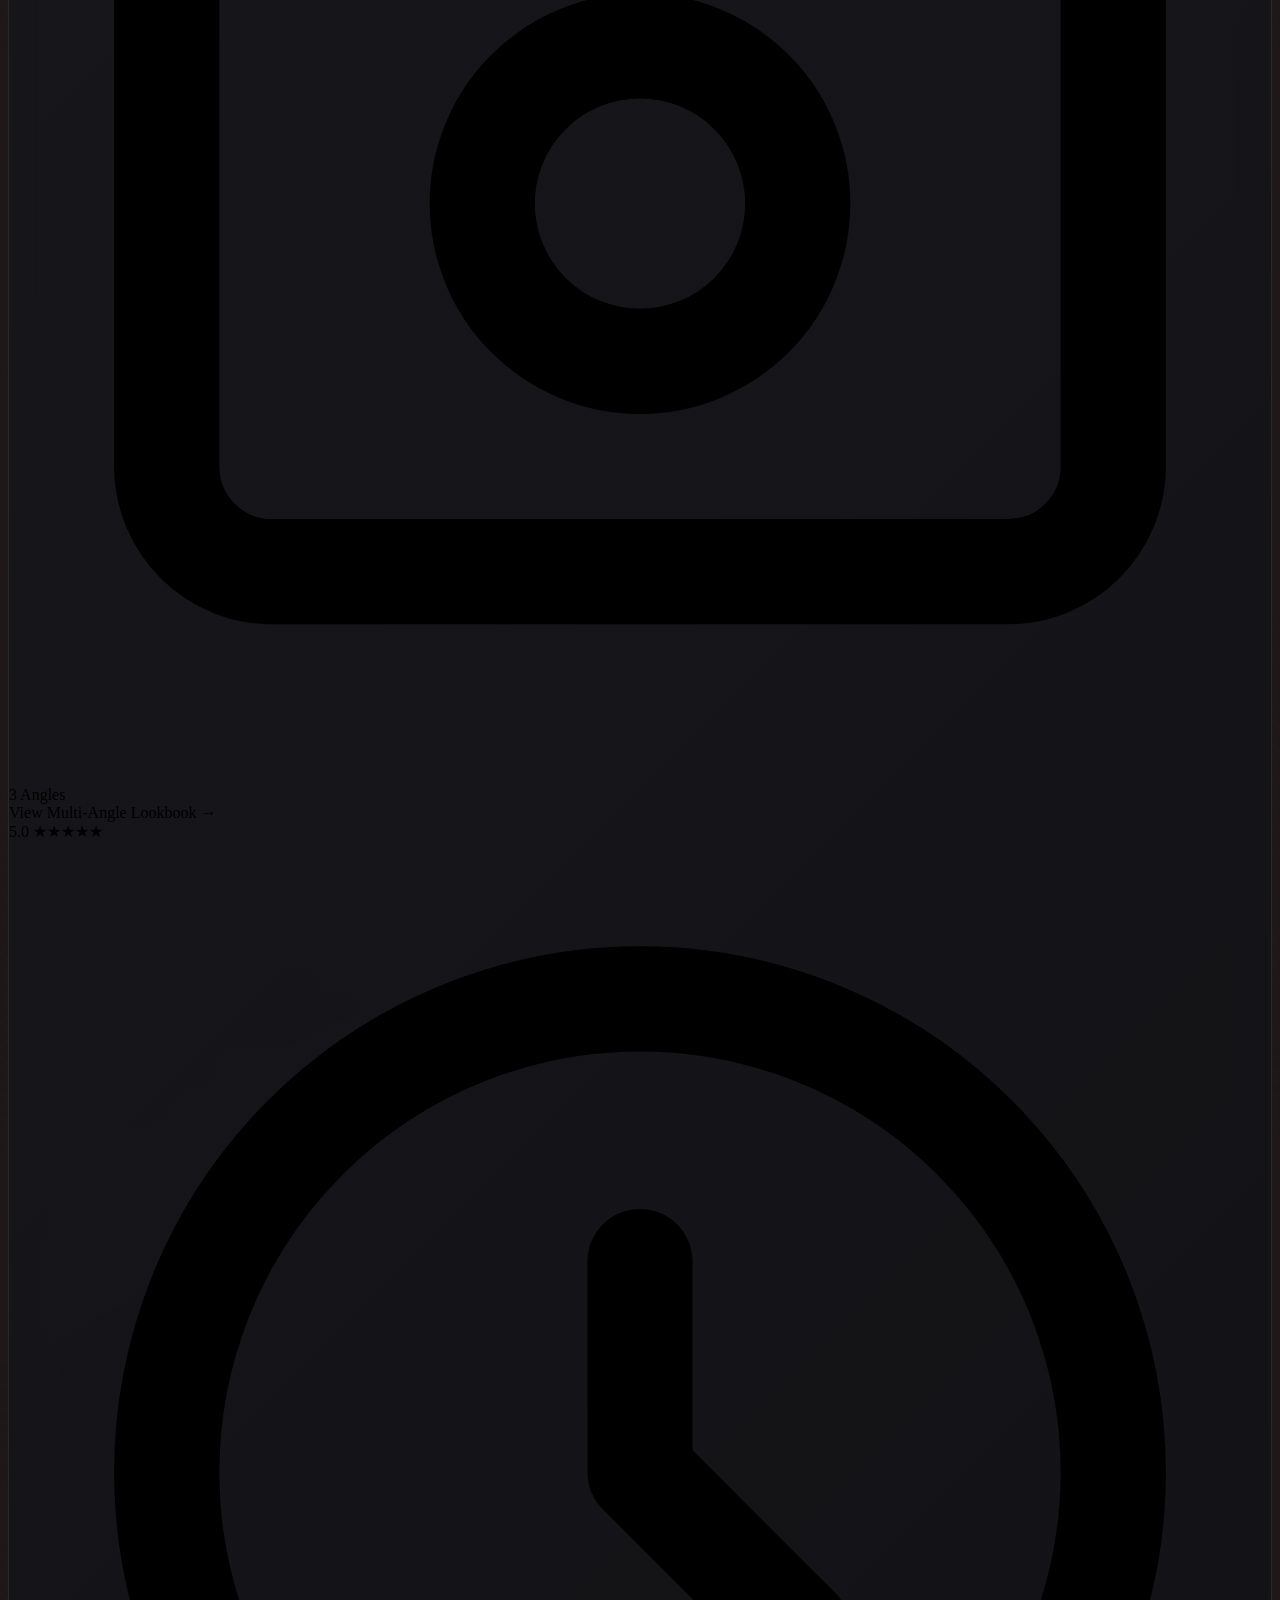
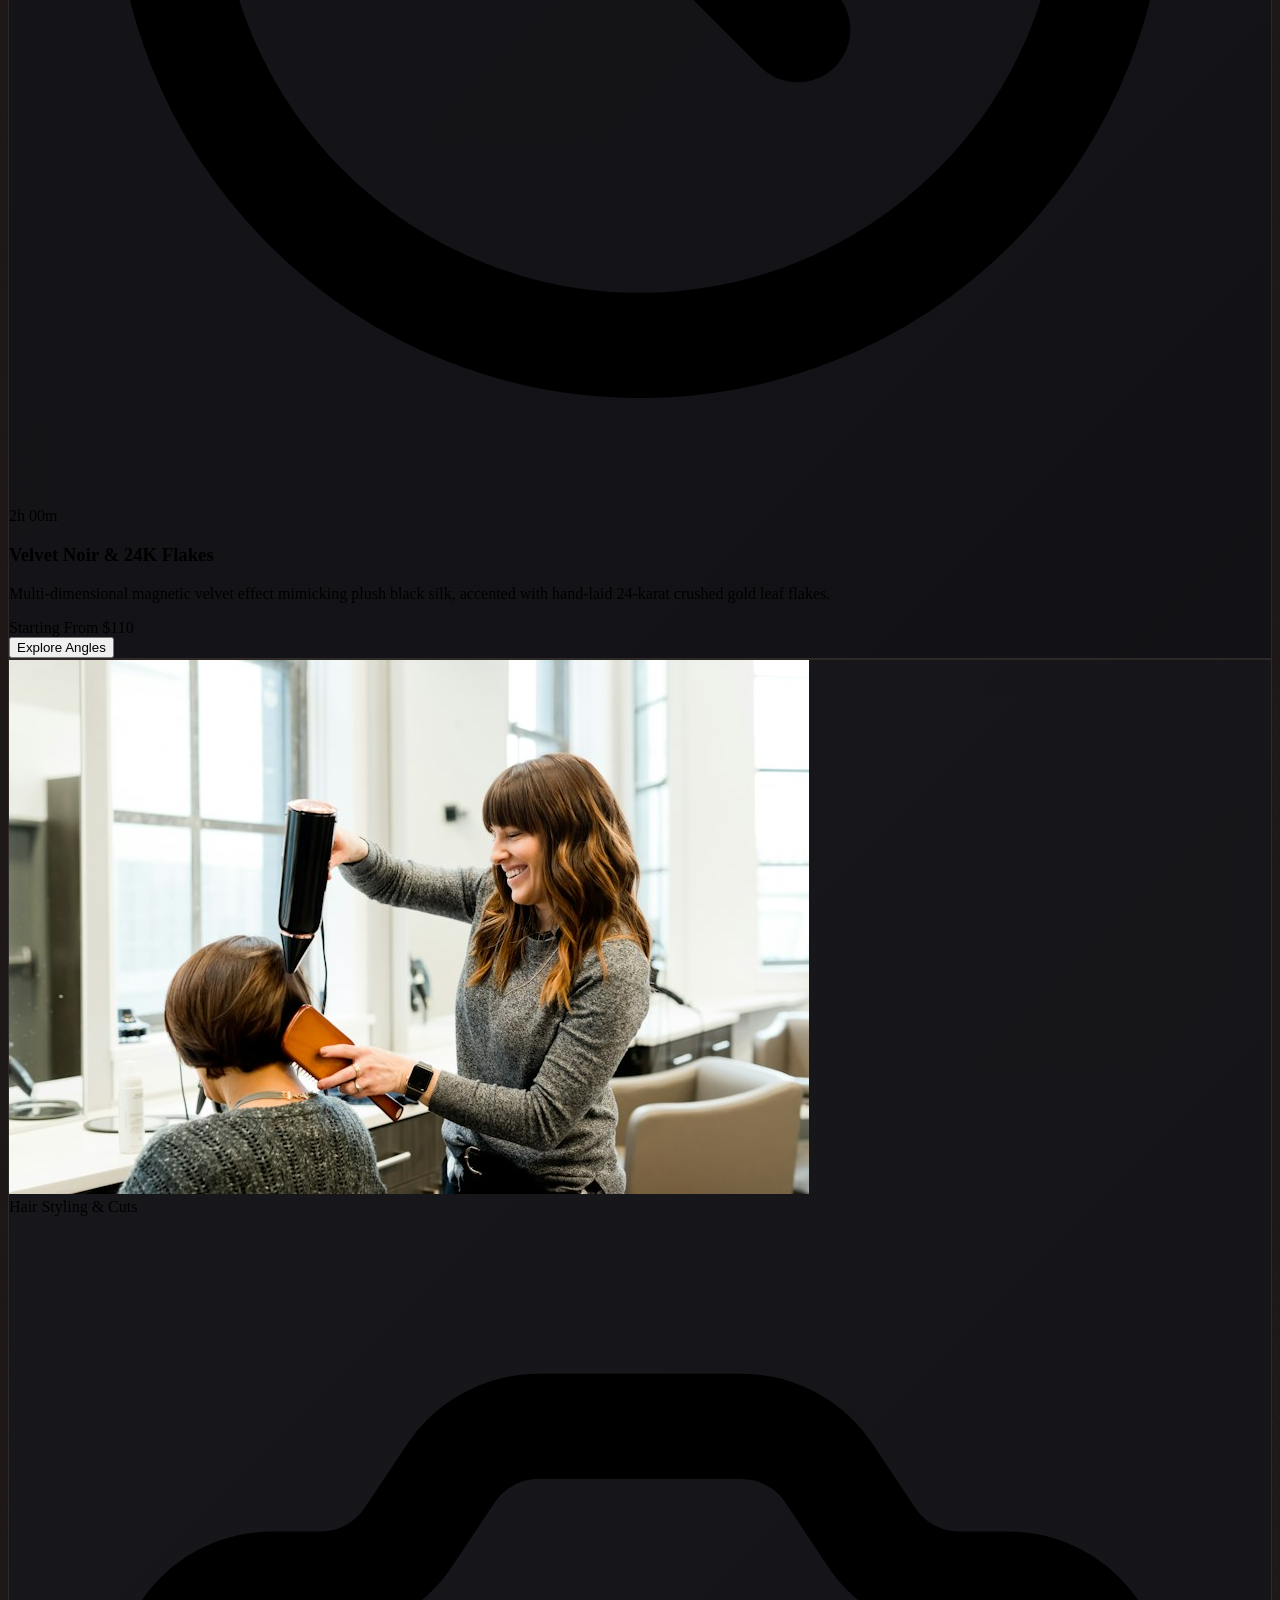
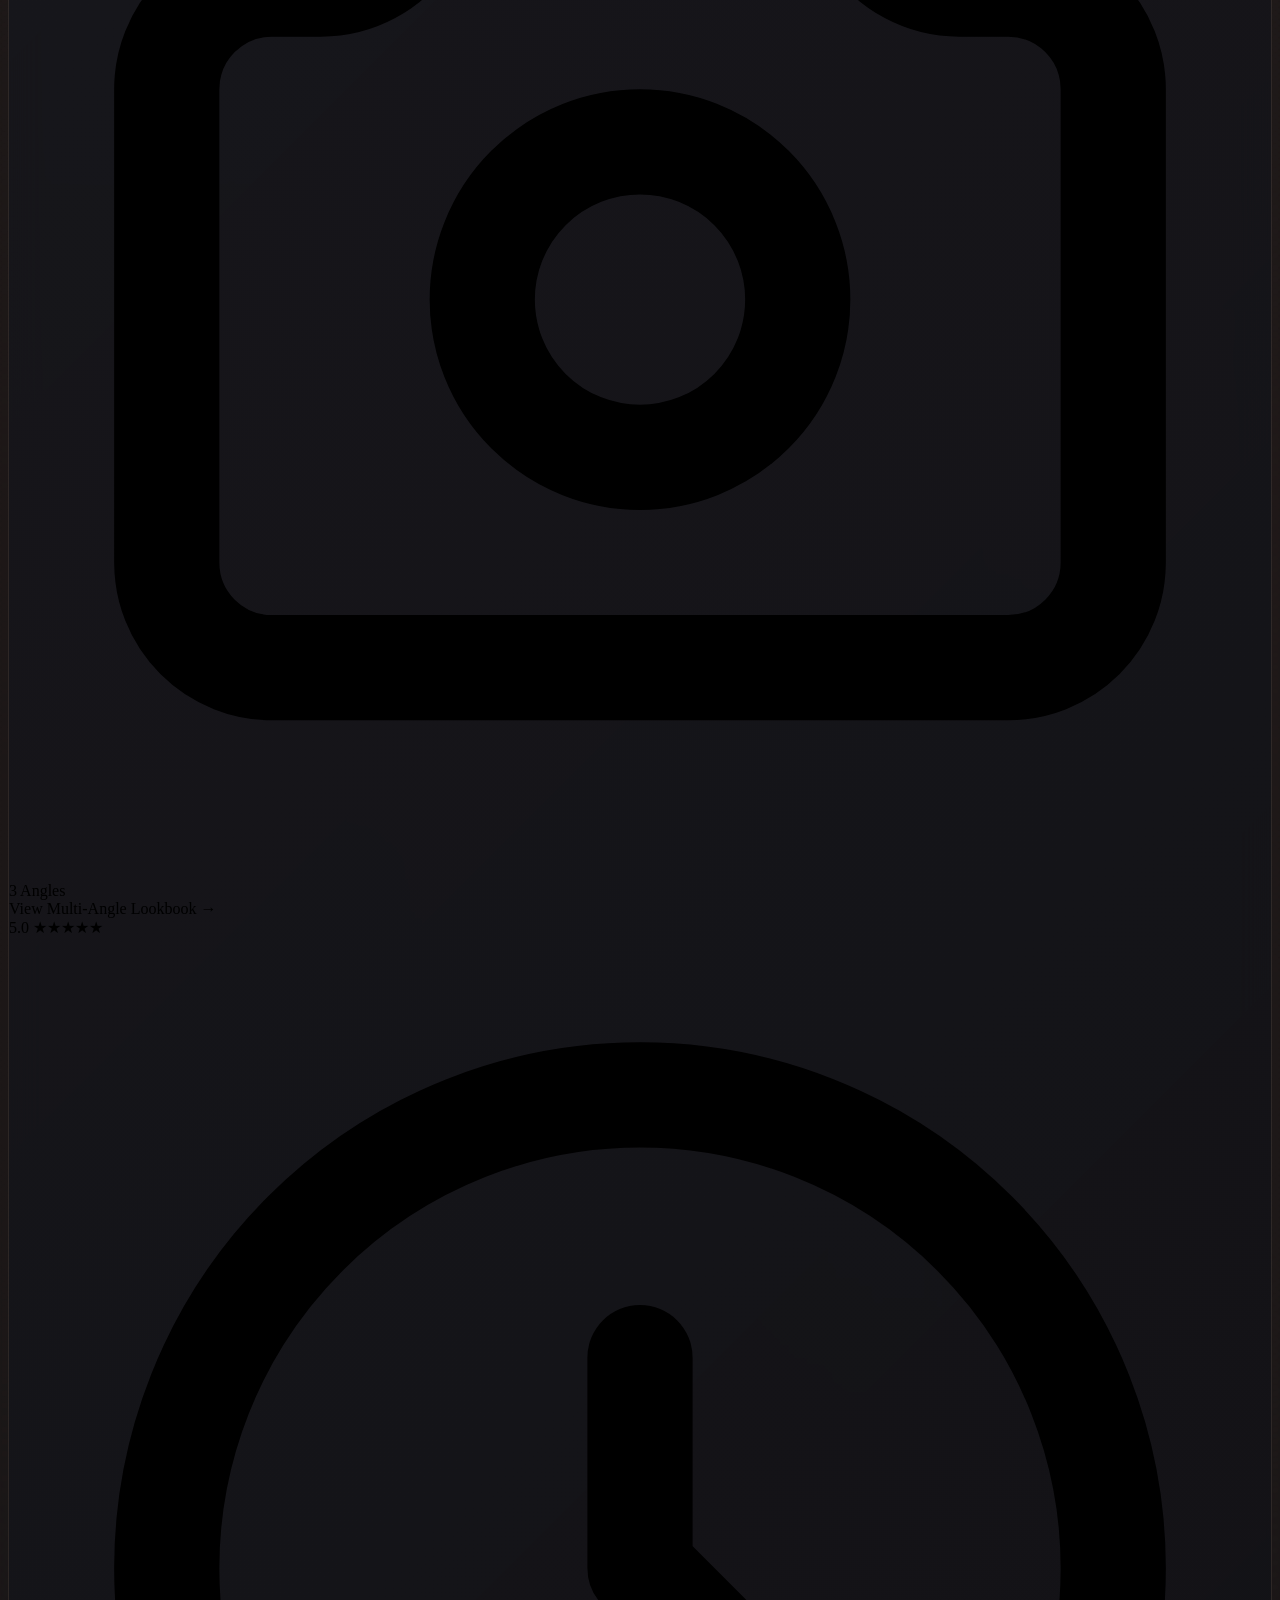
==== commit e48c10af: "feat: use logo.jpeg as website logo, favicon, and fallback image" ====
--- a/index.html
+++ b/index.html
@@ -17,6 +17,9 @@
   <!-- Custom External Stylesheet -->
   <link rel="stylesheet" href="./style.css">
 
+  <!-- Favicon -->
+  <link rel="icon" type="image/jpeg" href="./logo.jpeg">
+
   <!-- Matter.js Physics Engine via CDN -->
   <script src="https://cdnjs.cloudflare.com/ajax/libs/matter-js/0.19.0/matter.min.js"></script>
 </head>
@@ -32,12 +35,12 @@
       
       <!-- Brand Logo -->
       <a href="#" class="group flex items-center space-x-3.5 focus:outline-none">
-        <div class="w-10 h-10 rounded-full border border-champagne-500/30 flex items-center justify-center bg-obsidian-900 shadow-inner group-hover:border-champagne-500 transition-colors">
-          <span class="font-serif text-lg text-champagne-400 font-bold tracking-wider">A</span>
+        <div class="w-11 h-11 rounded-full border border-champagne-500/40 p-0.5 bg-obsidian-900 shadow-md group-hover:border-champagne-400 group-hover:scale-105 transition-all overflow-hidden flex items-center justify-center">
+          <img src="./logo.jpeg" alt="Anki Makeovers Logo" class="w-full h-full object-cover rounded-full">
         </div>
         <div>
-          <span class="font-serif text-xl sm:text-2xl font-medium tracking-[0.2em] gold-gradient-text uppercase block">ANKI</span>
-          <span class="text-[9px] tracking-[0.35em] text-zinc-400 uppercase font-sans -mt-1 block">Haute Atelier</span>
+          <span class="font-serif text-xl sm:text-2xl font-medium tracking-[0.2em] gold-gradient-text uppercase block leading-none">ANKI</span>
+          <span class="text-[9px] tracking-[0.35em] text-zinc-400 uppercase font-sans mt-0.5 block">Makeovers Atelier</span>
         </div>
       </a>
 
@@ -275,9 +278,12 @@
   <!-- FOOTER -->
   <footer class="py-12 border-t border-white/5 bg-obsidian-950 text-zinc-500 text-xs">
     <div class="max-w-7xl mx-auto px-4 sm:px-6 lg:px-8 flex flex-col md:flex-row items-center justify-between gap-6 text-center md:text-left">
-      <div>
-        <span class="font-serif text-lg tracking-widest text-champagne-400 block mb-1">ANKI MAKEOVERS</span>
-        <p class="text-zinc-500 font-light">Haute Atelier of Nails, Hair Architecture & Editorial Glamour.</p>
+      <div class="flex items-center space-x-3.5">
+        <img src="./logo.jpeg" alt="Anki Makeovers Logo" class="w-12 h-12 rounded-full object-cover border border-champagne-500/30 p-0.5 bg-obsidian-900 shadow-md shrink-0">
+        <div>
+          <span class="font-serif text-lg tracking-widest text-champagne-400 block mb-0.5">ANKI MAKEOVERS</span>
+          <p class="text-zinc-500 font-light">Haute Atelier of Nails, Hair Architecture & Editorial Glamour.</p>
+        </div>
       </div>
 
       <div class="flex items-center space-x-6 text-zinc-400">
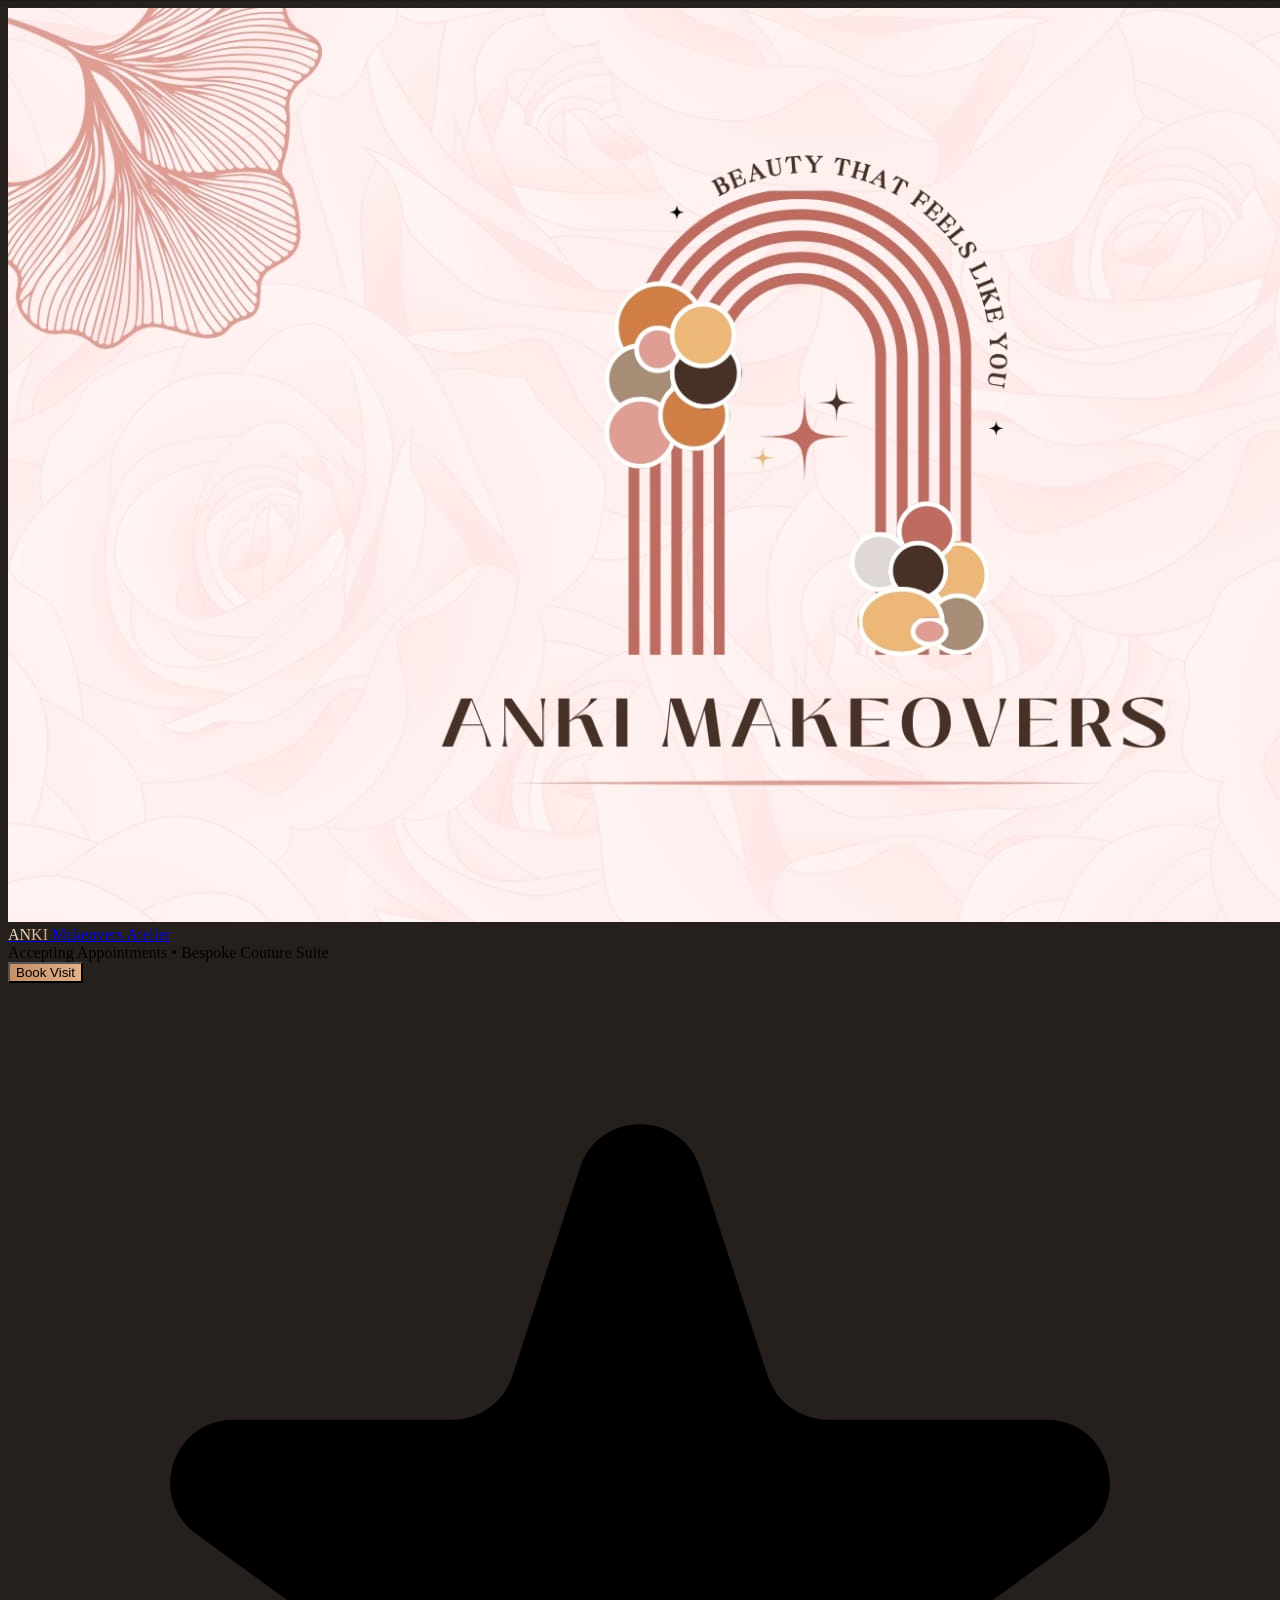
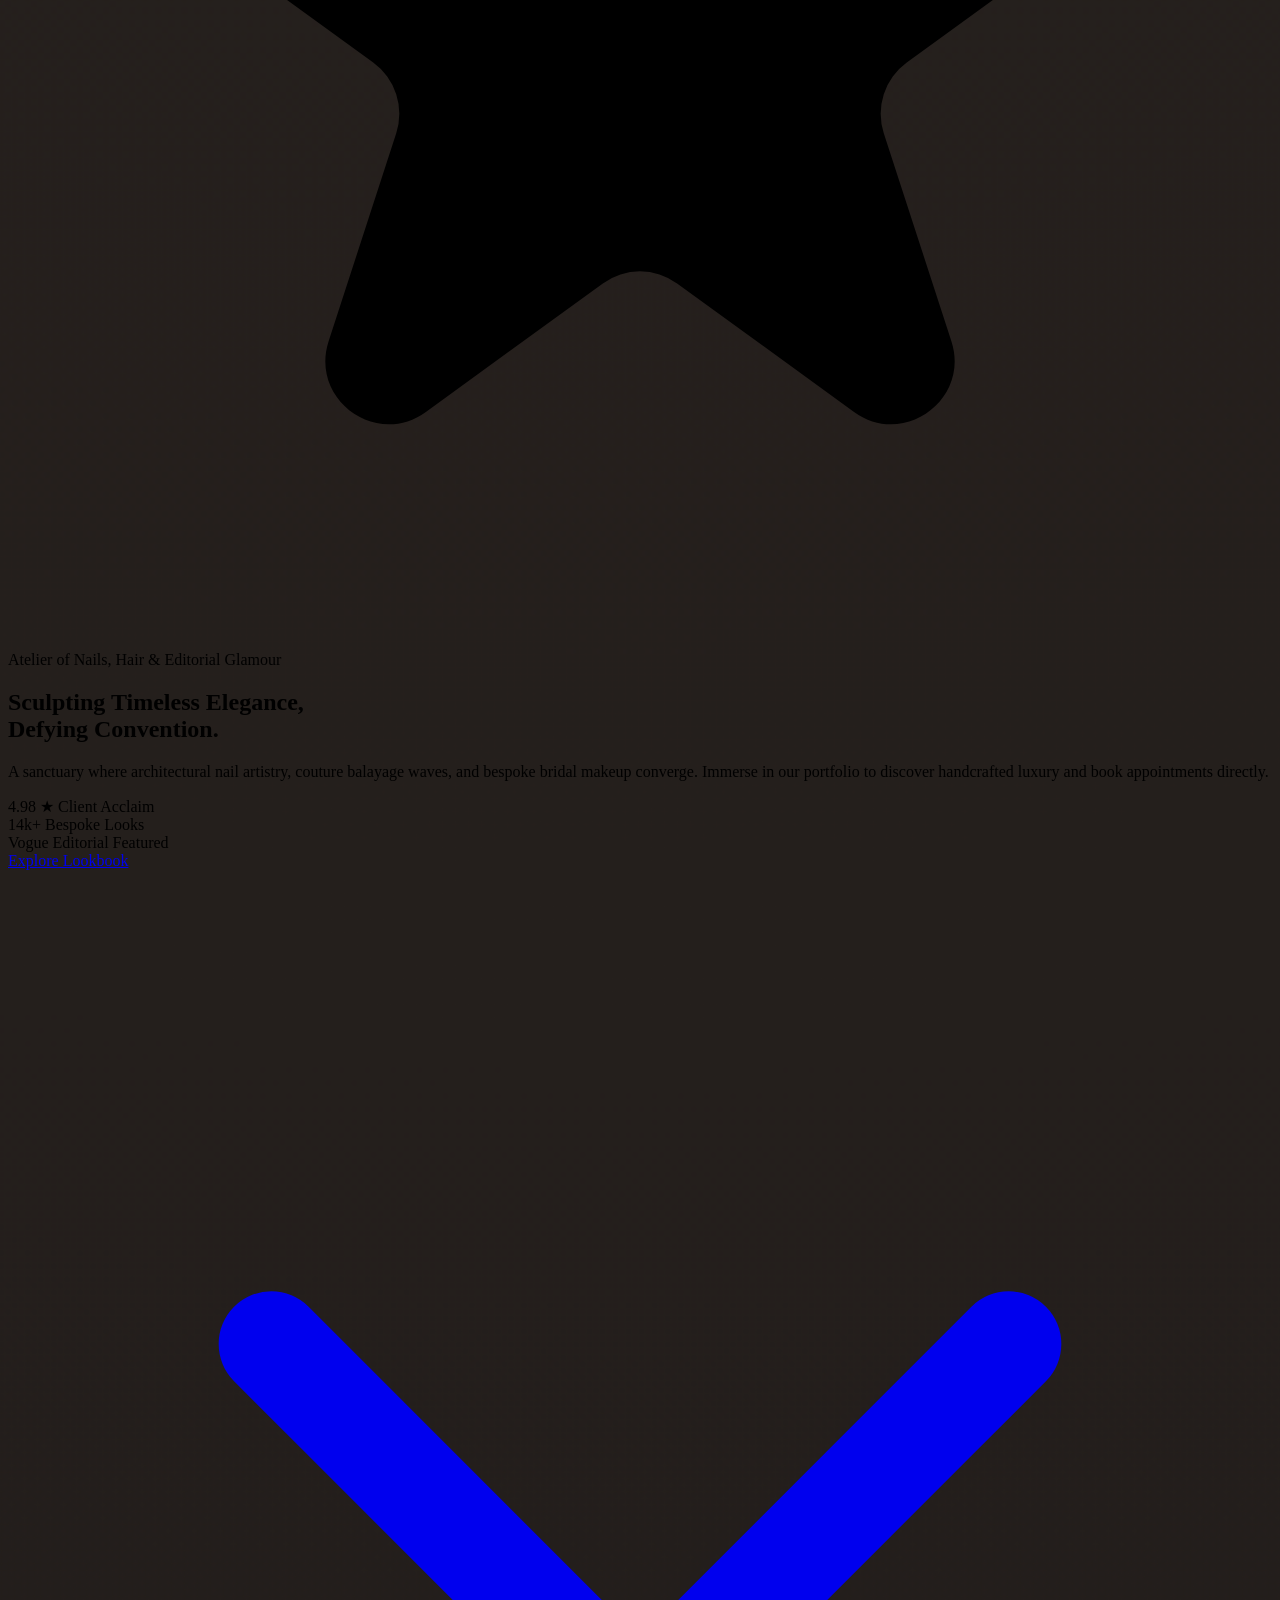
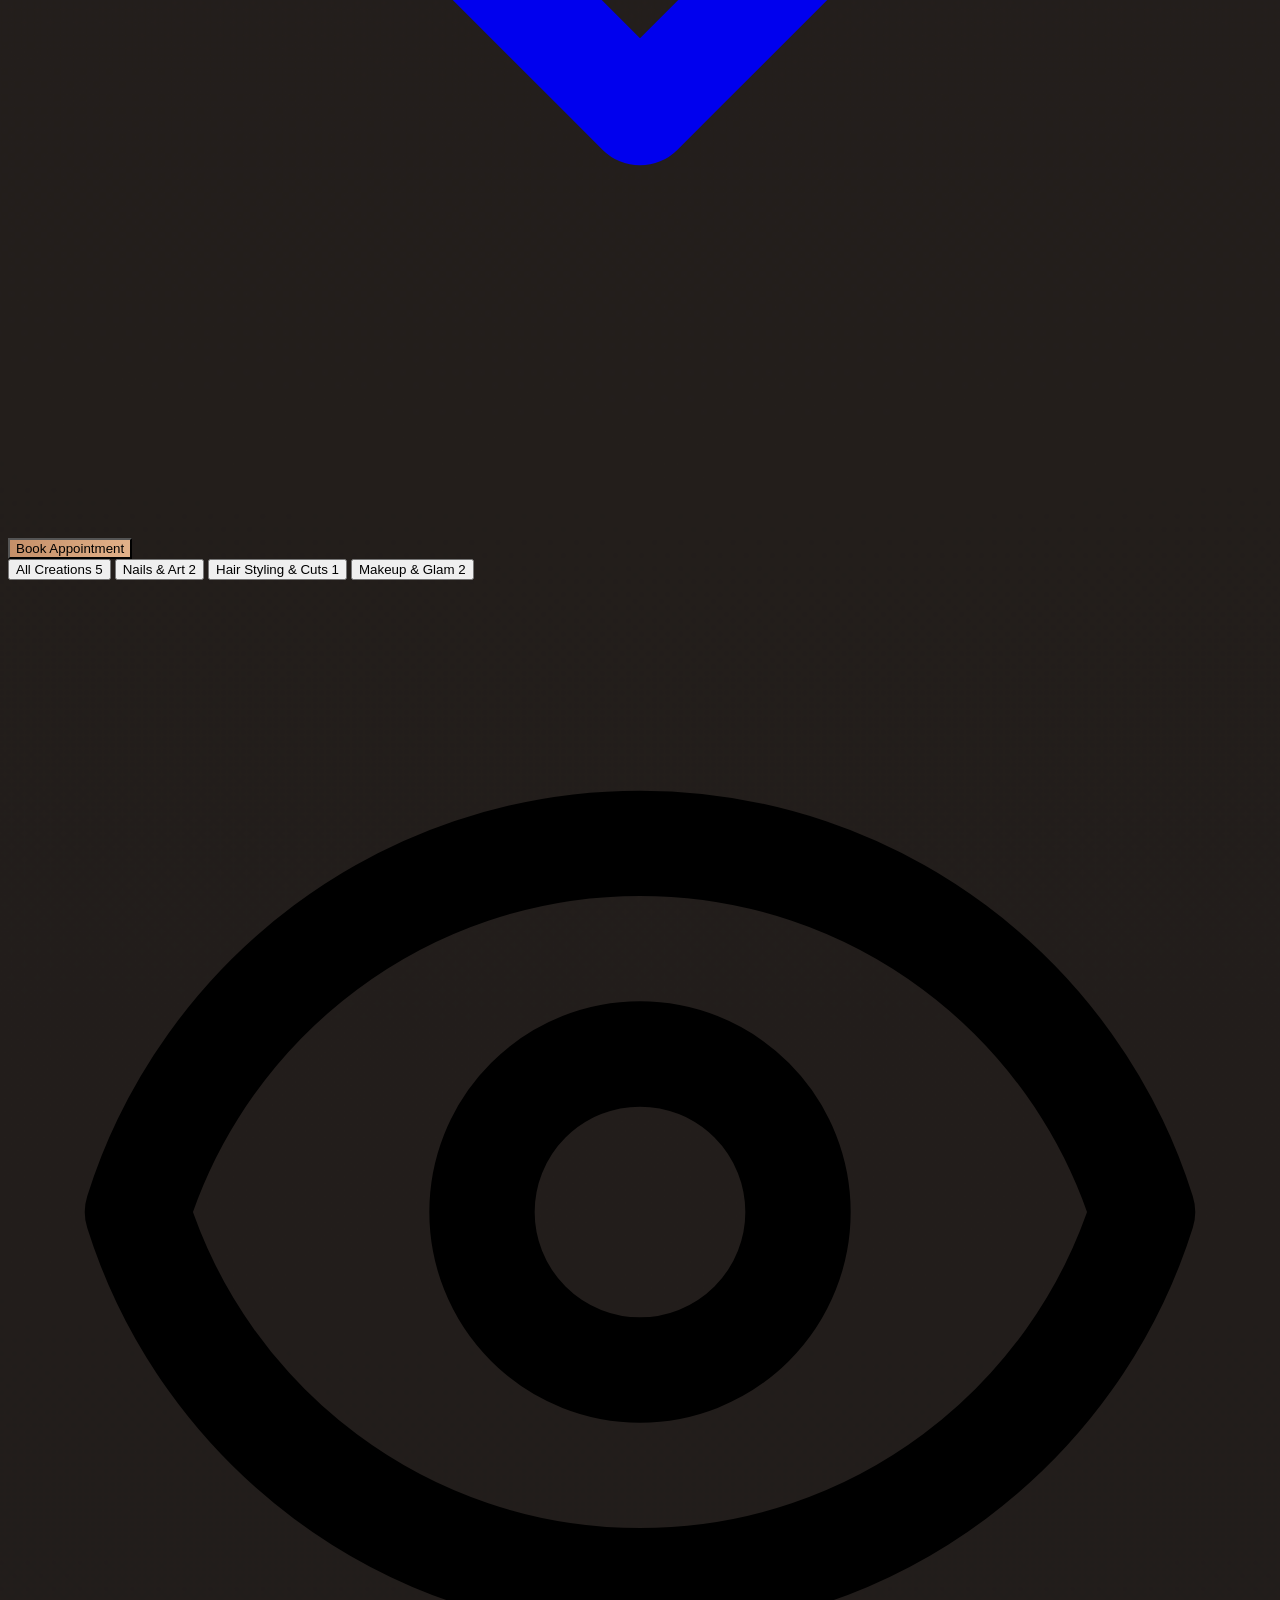
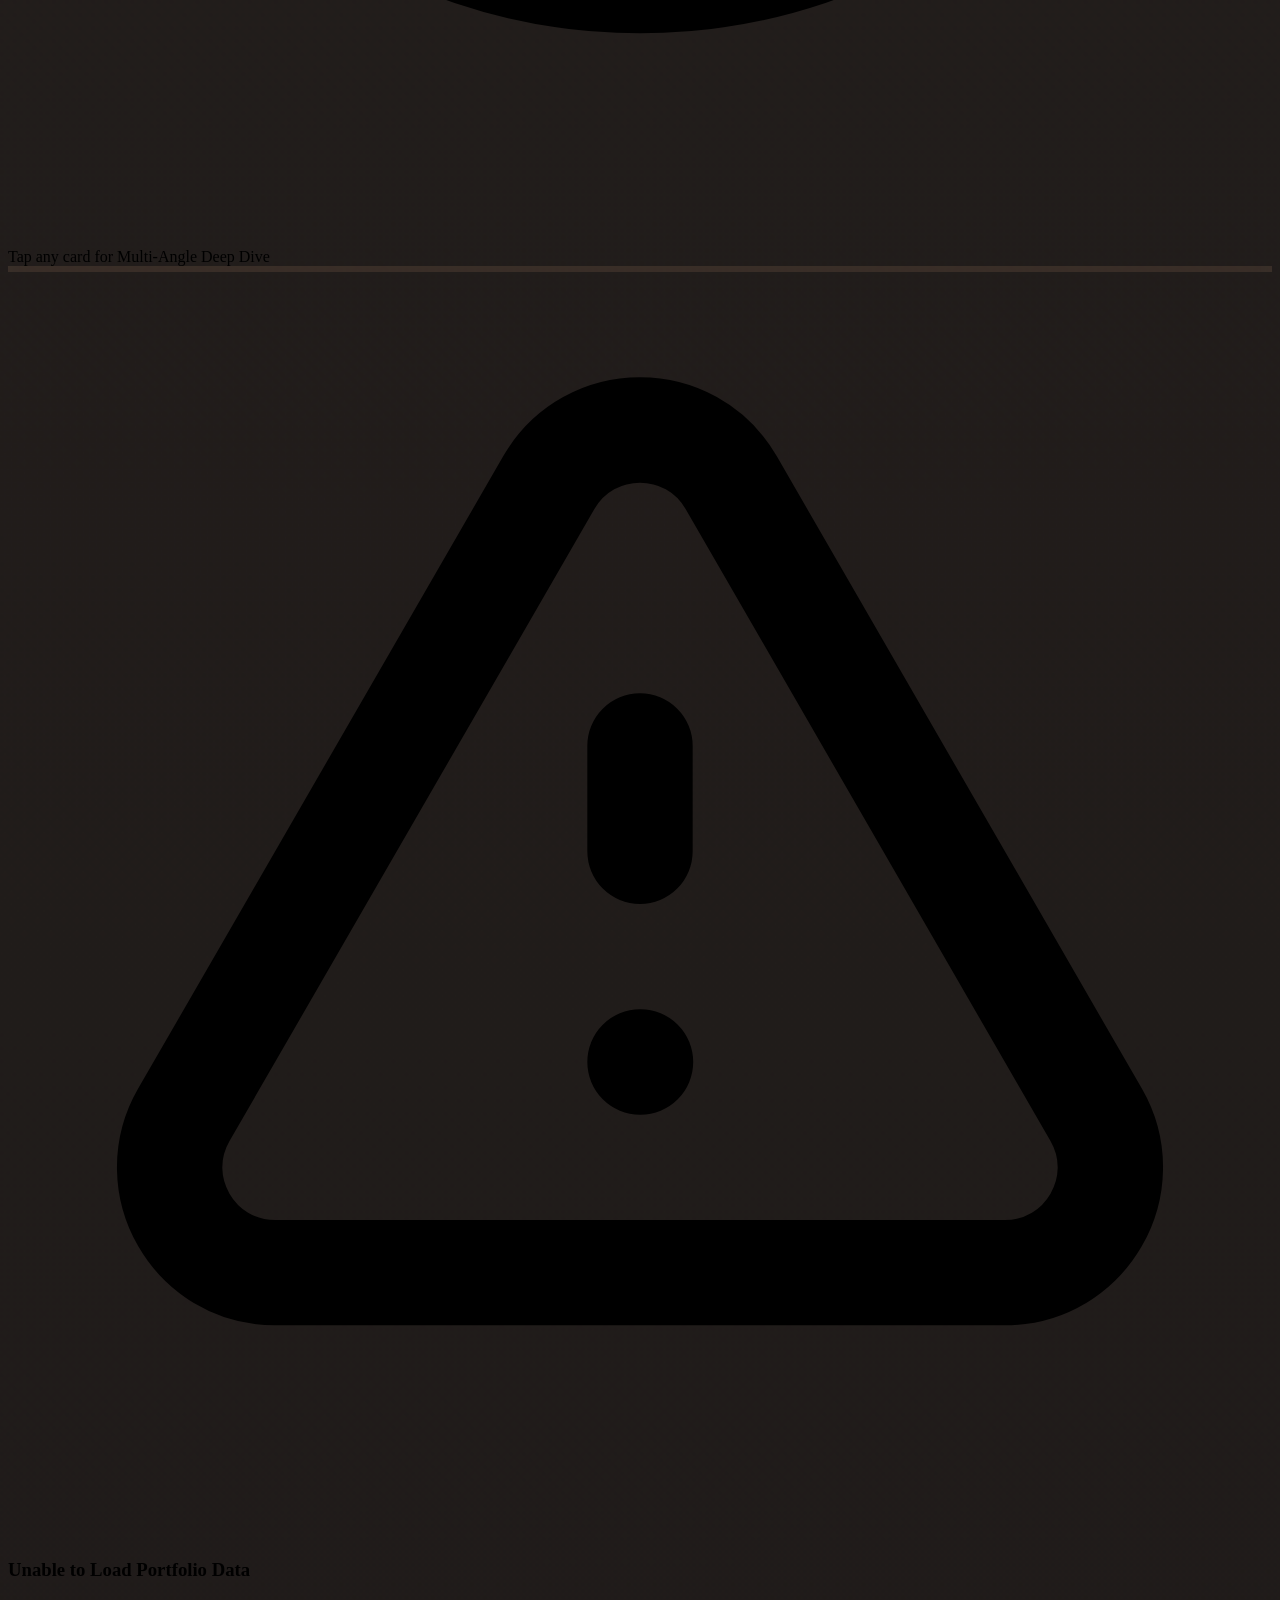
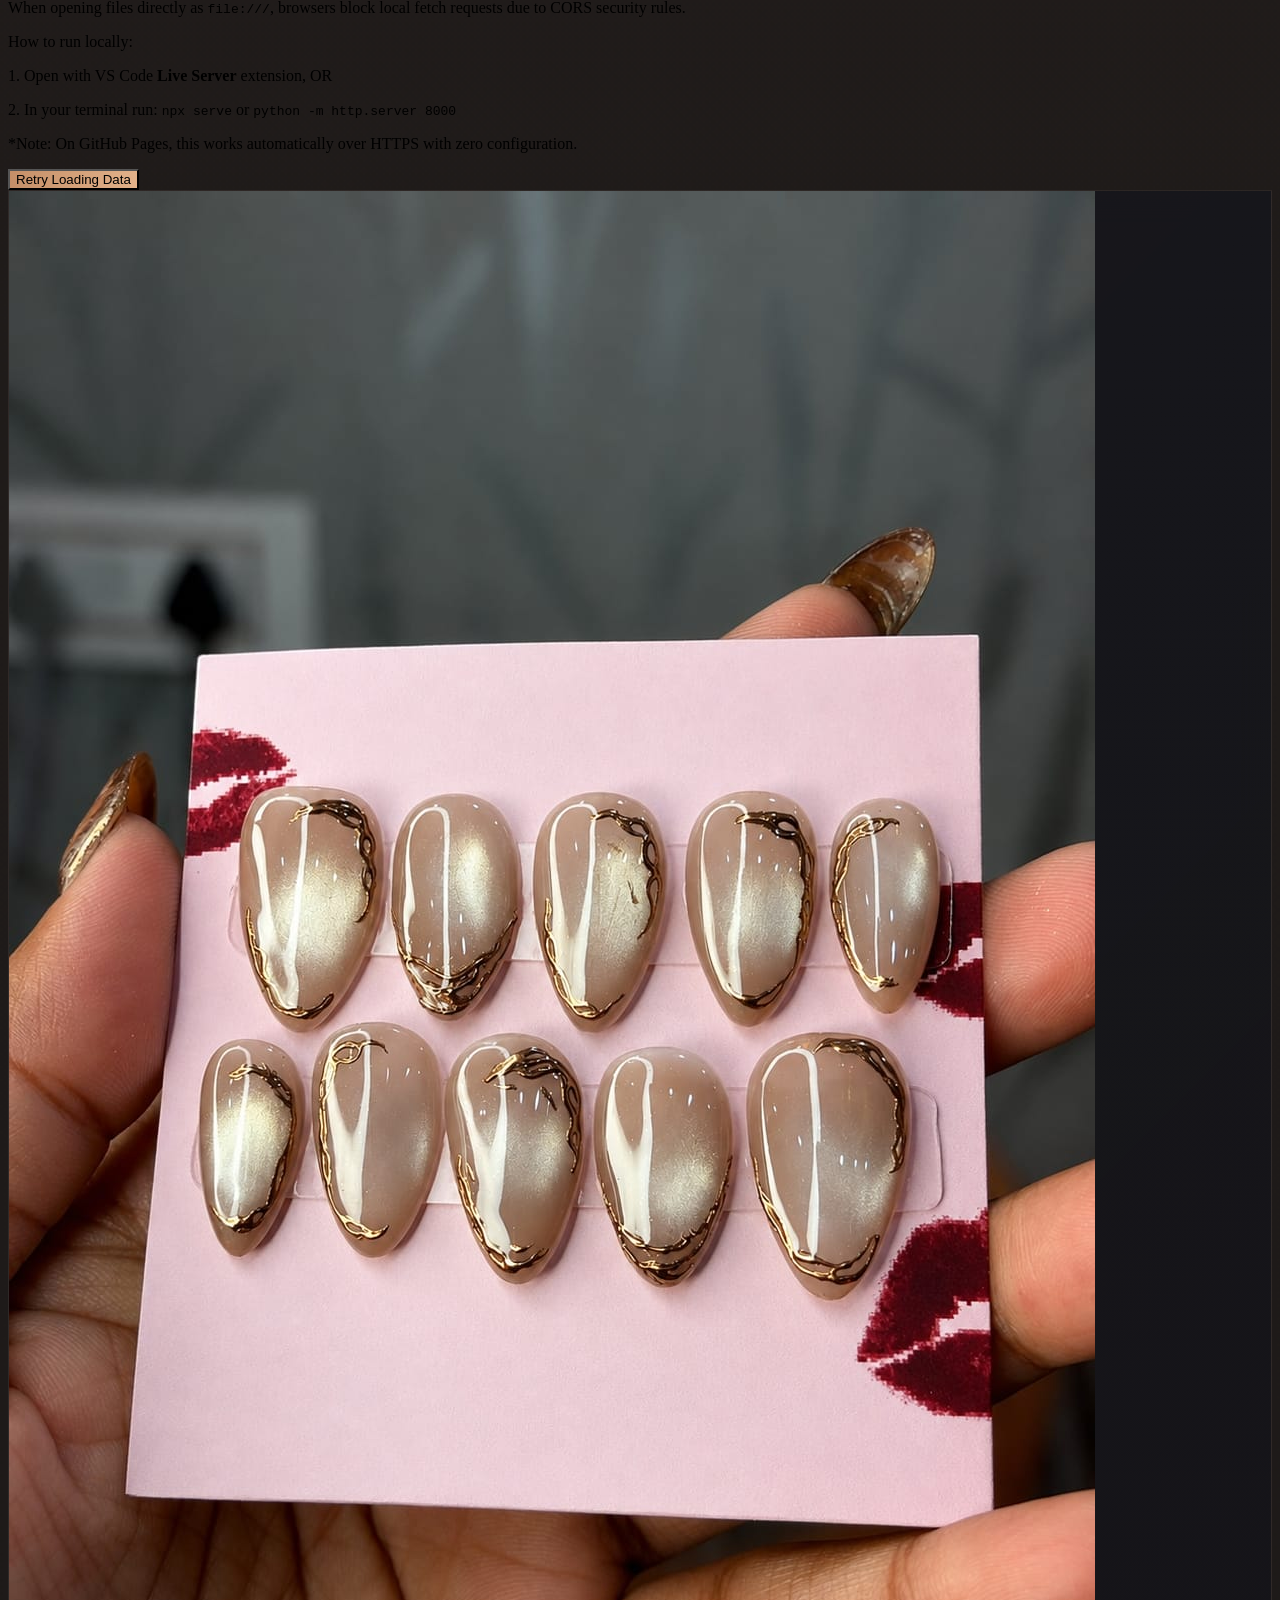
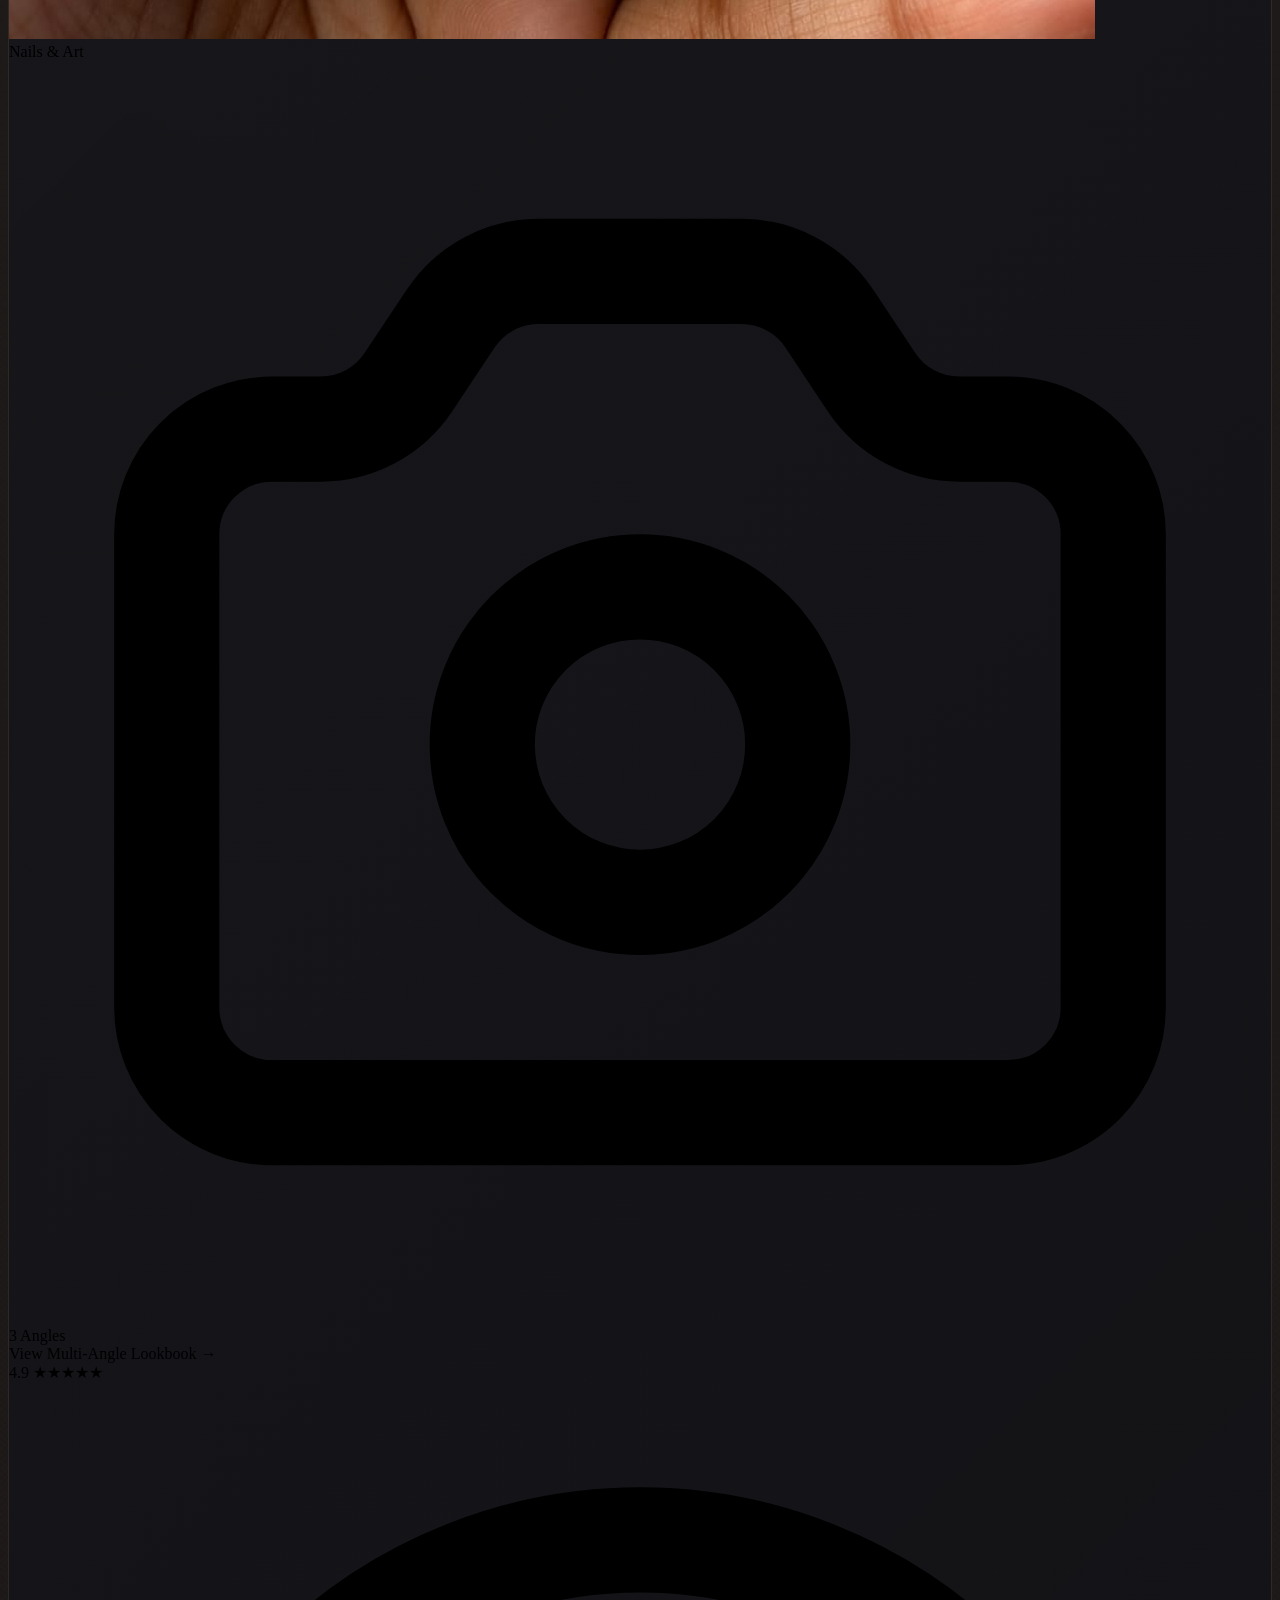
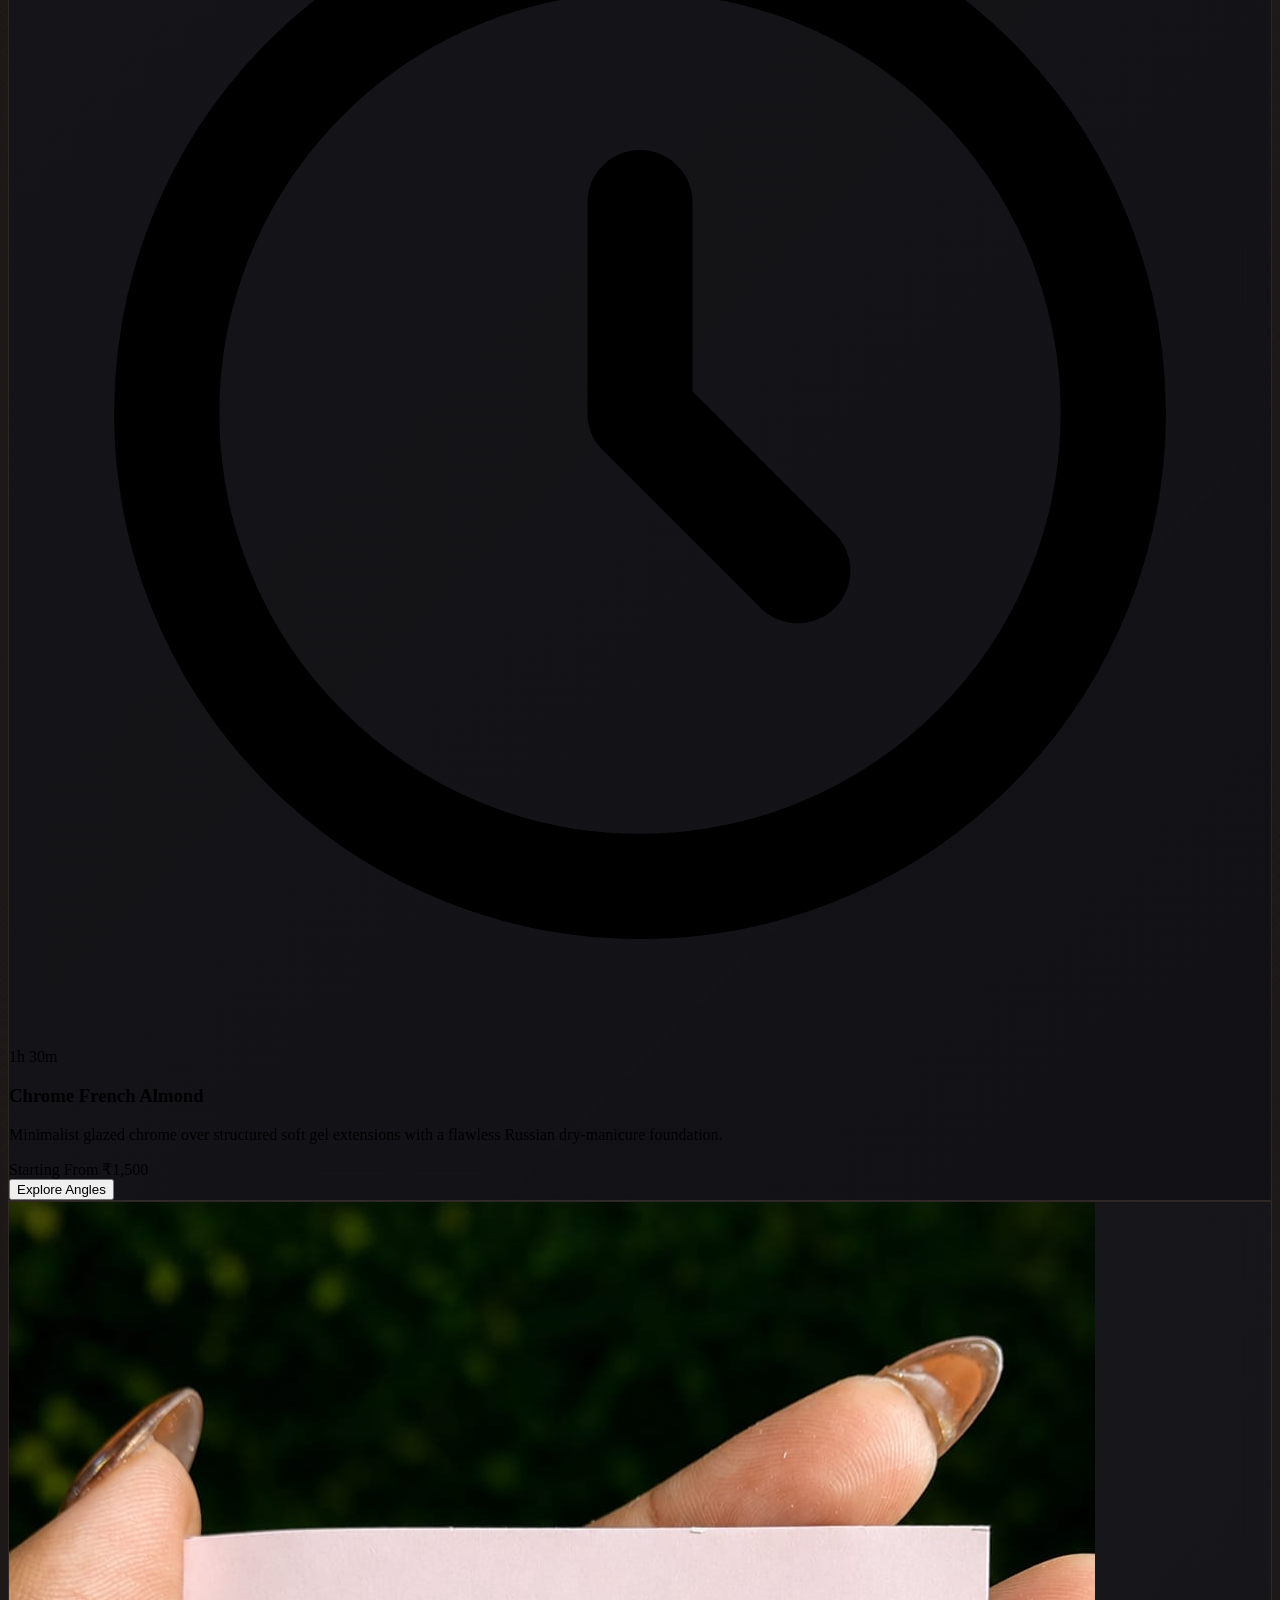
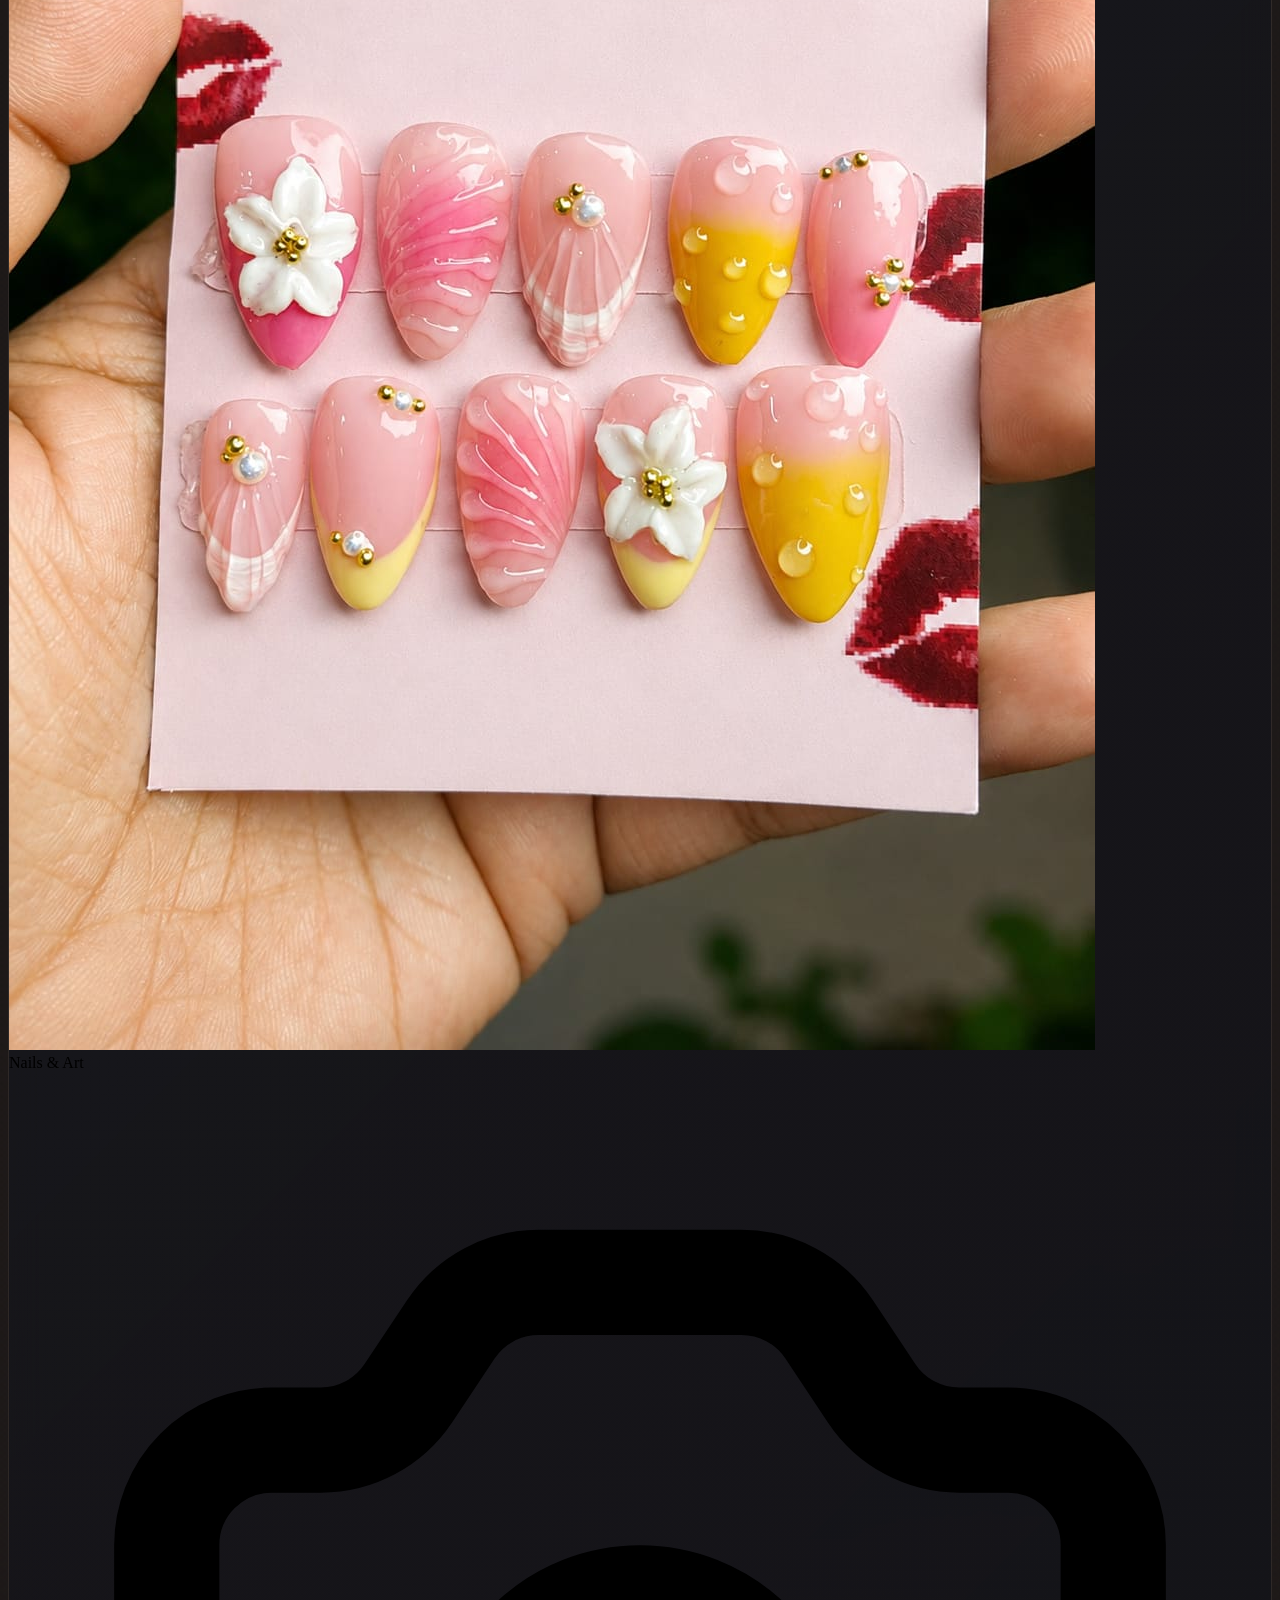
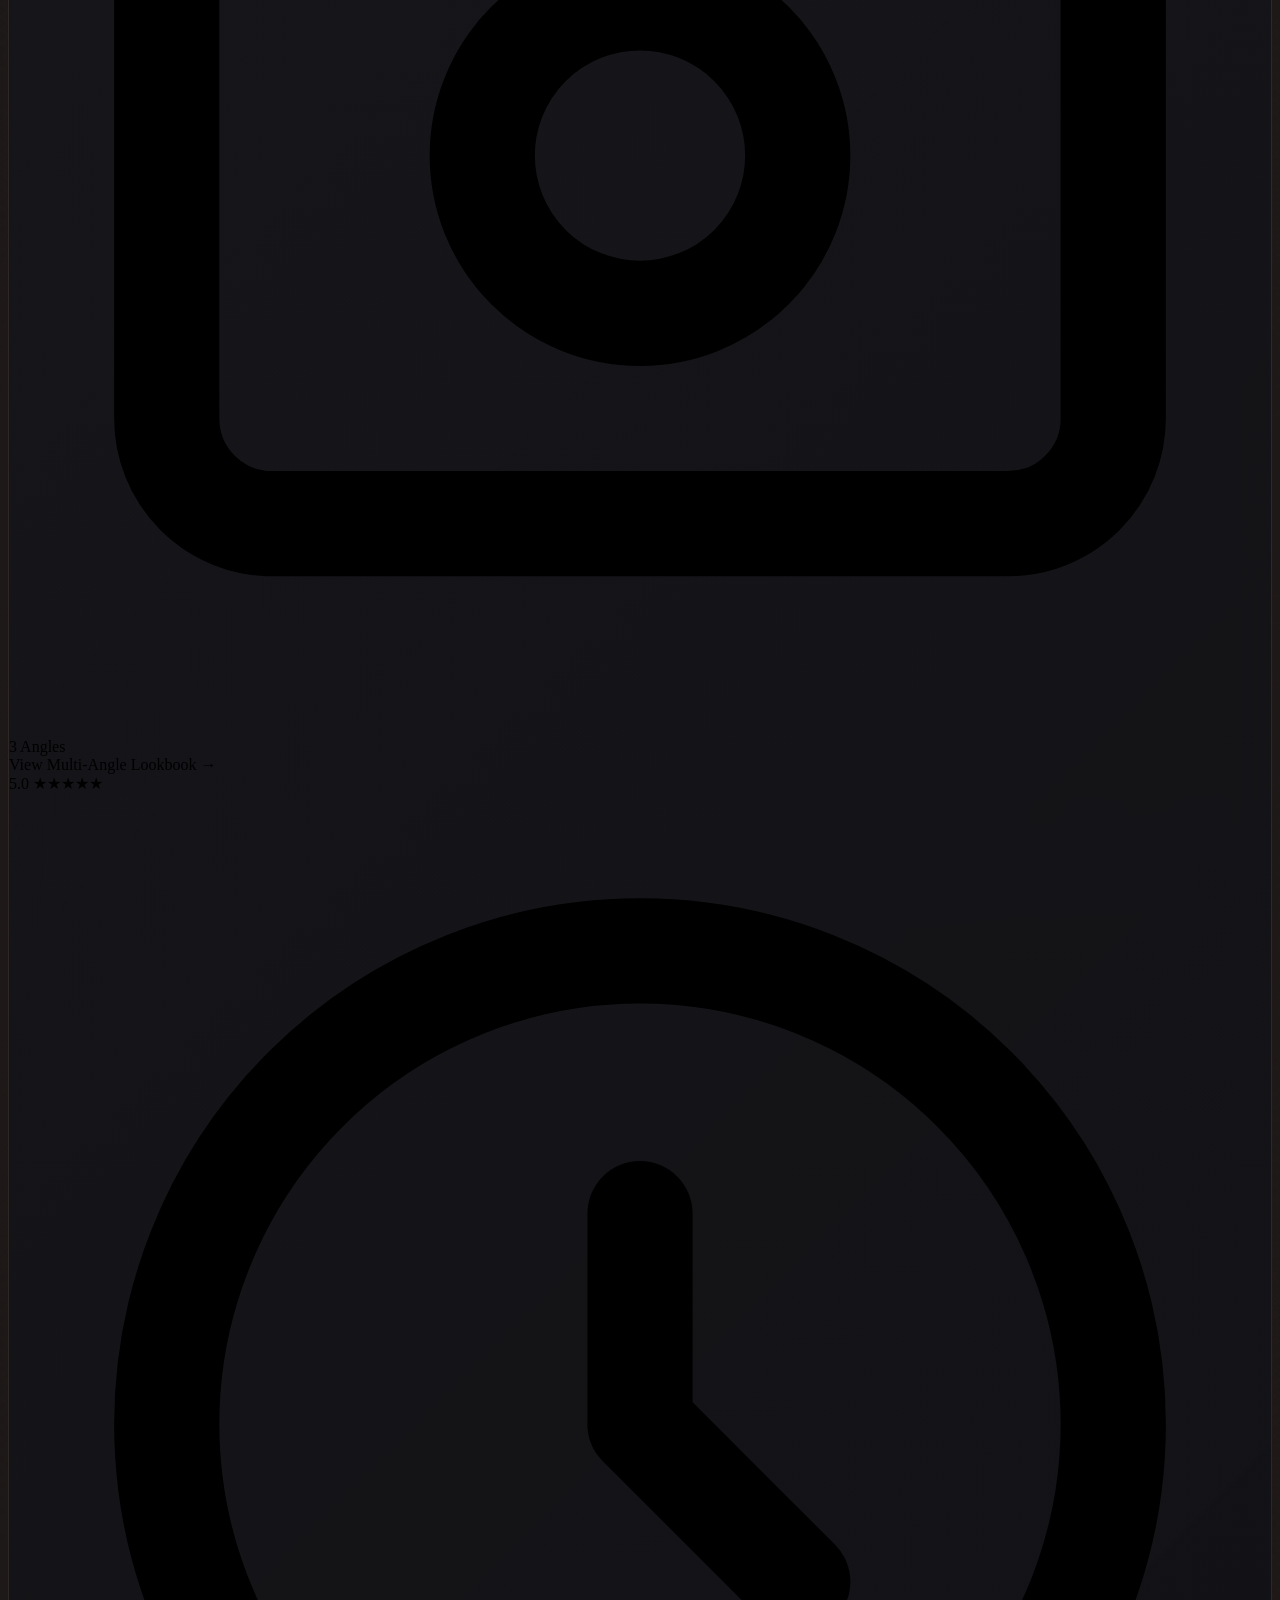
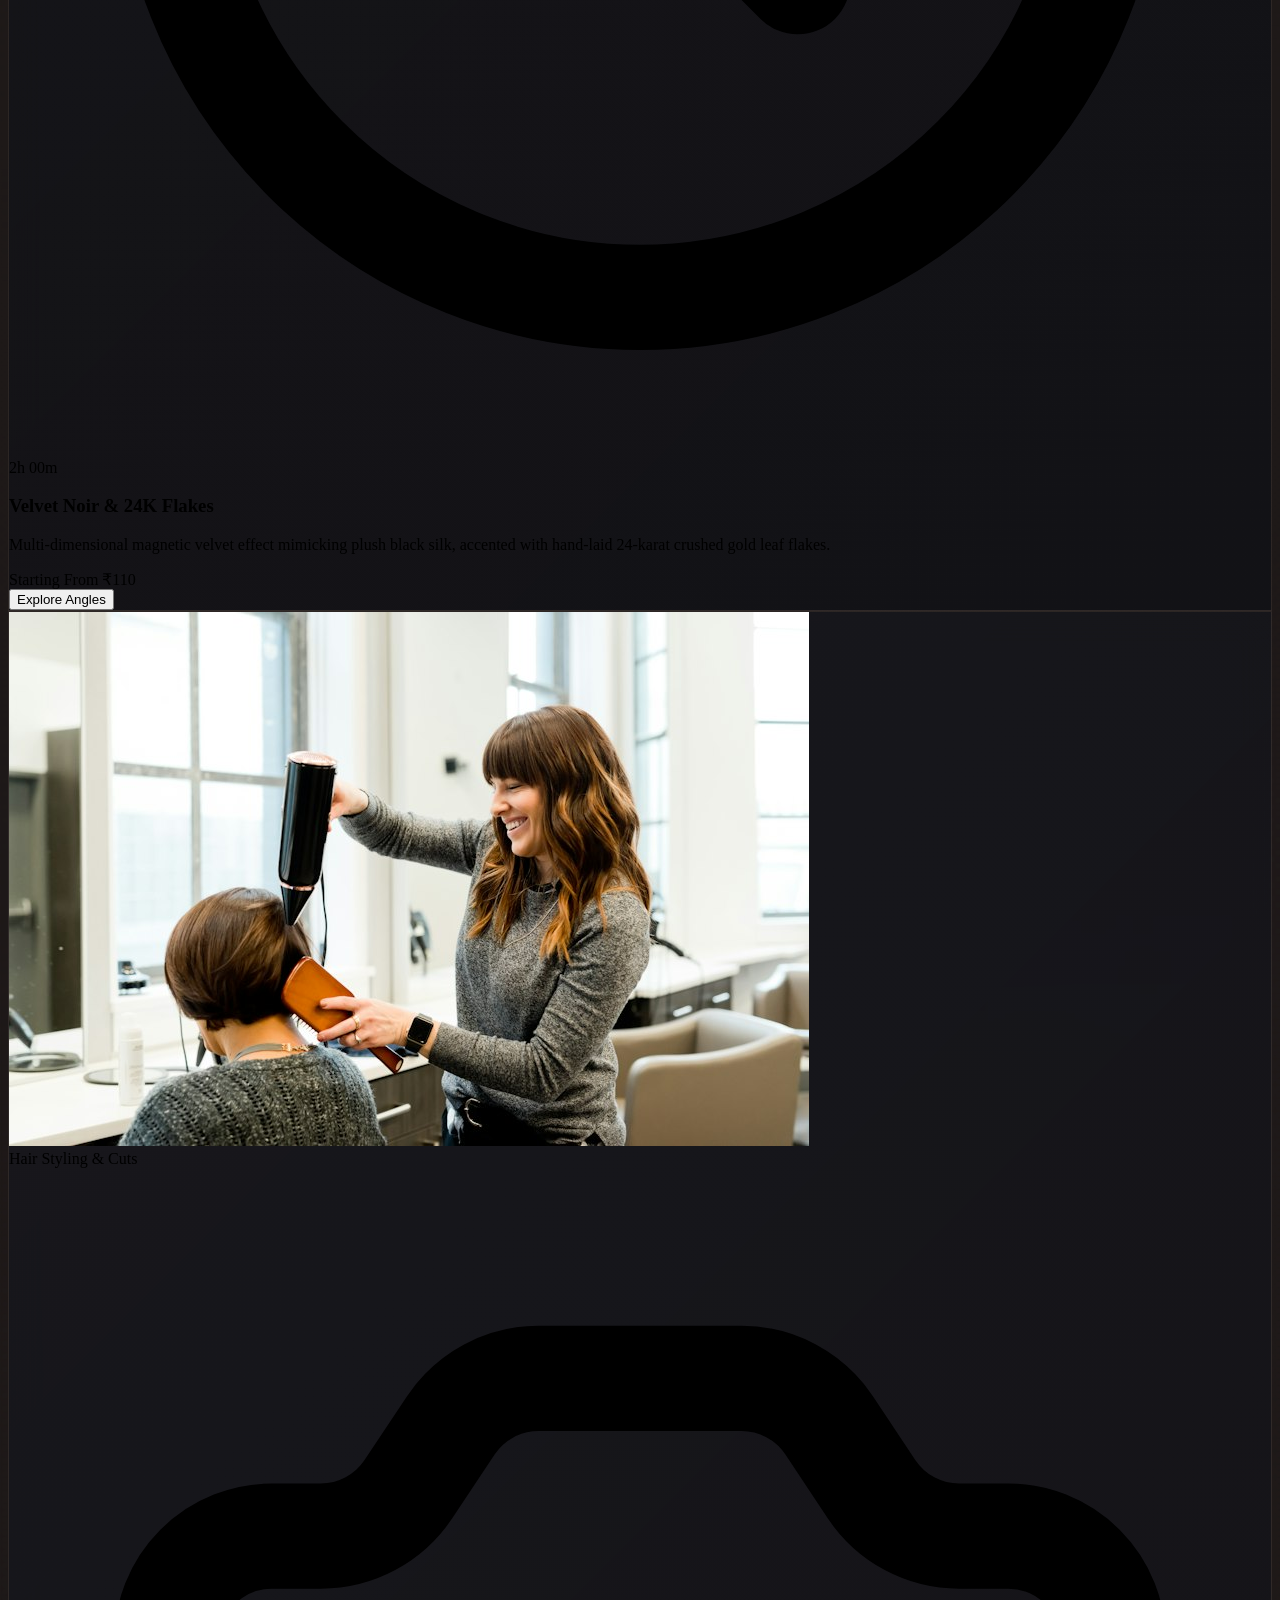
==== commit 60c6c437: "feat: switch currency to INR (₹) and completely remove Antigravity mode" ====
--- a/index.html
+++ b/index.html
@@ -20,8 +20,6 @@
   <!-- Favicon -->
   <link rel="icon" type="image/jpeg" href="./logo.jpeg">
 
-  <!-- Matter.js Physics Engine via CDN -->
-  <script src="https://cdnjs.cloudflare.com/ajax/libs/matter-js/0.19.0/matter.min.js"></script>
 </head>
 <body class="bg-luxury-radial text-zinc-100 font-sans antialiased min-h-screen selection:bg-champagne-500/30 selection:text-champagne-200 overflow-x-hidden">
 
@@ -54,18 +52,6 @@
 
       <!-- Action Nav Items -->
       <div class="flex items-center space-x-3 sm:space-x-4">
-        <!-- Antigravity Trigger Pill -->
-        <button id="nav-antigravity-btn" onclick="toggleAntigravity(true)" 
-                class="relative group overflow-hidden px-3.5 sm:px-4 py-2 rounded-full border border-champagne-500/30 bg-obsidian-900/90 hover:border-champagne-400 transition-all duration-300 flex items-center space-x-2 text-xs font-medium text-champagne-300 shadow-lg shadow-champagne-950/20 active:scale-95">
-          <span class="absolute inset-0 bg-gradient-to-r from-champagne-500/10 via-rosegold-500/10 to-champagne-500/10 opacity-0 group-hover:opacity-100 transition-opacity"></span>
-          <!-- Floating Sparkle Icon -->
-          <svg class="w-4 h-4 text-champagne-400 animate-spin" style="animation-duration: 8s;" fill="none" stroke="currentColor" viewBox="0 0 24 24">
-            <path stroke-linecap="round" stroke-linejoin="round" stroke-width="1.8" d="M5 3v4M3 5h4M6 17v4m-2-2h4m5-16l2.286 6.857L21 12l-5.714 2.143L13 21l-2.286-6.857L5 12l5.714-2.143L13 3z"/>
-          </svg>
-          <span class="tracking-wide">Defy Gravity</span>
-          <span class="hidden sm:inline-block px-1.5 py-0.5 text-[9px] uppercase tracking-wider rounded bg-champagne-500/20 text-champagne-300 border border-champagne-500/20">Zero-G</span>
-        </button>
-
         <!-- WhatsApp Booking CTA -->
         <button onclick="bookGeneralWhatsApp(this)" class="gold-shimmer-btn text-obsidian-950 font-semibold px-4 sm:px-5 py-2 rounded-full text-xs sm:text-sm tracking-wider uppercase transition-all shadow-md active:scale-95 flex items-center space-x-1.5">
           <span>Book Visit</span>
@@ -92,7 +78,7 @@
 
     <!-- Subtitle -->
     <p class="mt-6 text-base sm:text-lg text-zinc-400 max-w-2xl mx-auto font-sans font-light leading-relaxed">
-      A sanctuary where architectural nail artistry, couture balayage waves, and bespoke bridal makeup converge. Immerse in our portfolio or release gravity to explore in free-float physics.
+      A sanctuary where architectural nail artistry, couture balayage waves, and bespoke bridal makeup converge. Immerse in our portfolio to discover handcrafted luxury and book appointments directly.
     </p>
 
     <!-- Quick Stats & Accreditations -->
@@ -121,13 +107,8 @@
           <path stroke-linecap="round" stroke-linejoin="round" stroke-width="2" d="M19 9l-7 7-7-7"/>
         </svg>
       </a>
-      <button onclick="toggleAntigravity(true)" class="px-7 py-3 rounded-full bg-gradient-to-r from-obsidian-800 via-obsidian-850 to-obsidian-800 border border-champagne-500/40 text-champagne-300 text-xs tracking-widest uppercase font-semibold transition-all hover:scale-105 flex items-center space-x-2.5 shadow-xl shadow-champagne-950/40">
-        <!-- Orbit icon -->
-        <svg class="w-4 h-4 text-champagne-400" fill="none" stroke="currentColor" viewBox="0 0 24 24">
-          <circle cx="12" cy="12" r="9" stroke-dasharray="2 3" stroke-width="1.8"/>
-          <circle cx="12" cy="12" r="3" fill="currentColor"/>
-        </svg>
-        <span>Launch Antigravity Mode</span>
+      <button onclick="bookGeneralWhatsApp(this)" class="gold-shimmer-btn text-obsidian-950 px-7 py-3 rounded-full text-xs tracking-widest uppercase font-semibold transition-all shadow-xl active:scale-95 flex items-center space-x-2">
+        <span>Book Appointment</span>
       </button>
     </div>
   </section>
@@ -158,7 +139,7 @@
         </button>
       </div>
 
-      <!-- Quick Indicator / Zero-G Hint -->
+      <!-- Quick Indicator / Multi-Angle Hint -->
       <div class="hidden lg:flex items-center space-x-4 text-xs text-zinc-400">
         <span class="flex items-center space-x-1.5">
           <svg class="w-3.5 h-3.5 text-champagne-400" fill="none" stroke="currentColor" viewBox="0 0 24 24">
@@ -288,7 +269,6 @@
 
       <div class="flex items-center space-x-6 text-zinc-400">
         <a href="#gallery-section" class="hover:text-champagne-300 transition-colors">Lookbook</a>
-        <button onclick="toggleAntigravity(true)" class="hover:text-champagne-300 transition-colors">Antigravity Mode</button>
         <button onclick="bookGeneralWhatsApp(this)" class="hover:text-champagne-300 transition-colors">Book on WhatsApp</button>
       </div>
 
@@ -299,20 +279,14 @@
   </footer>
 
   <!-- STICKY MOBILE BOTTOM BAR -->
-  <div class="sm:hidden fixed bottom-0 left-0 right-0 z-40 bg-obsidian-950/95 backdrop-blur-xl border-t border-champagne-500/20 px-4 py-3 flex items-center justify-between shadow-2xl">
-    <button onclick="toggleAntigravity(true)" class="flex flex-col items-center justify-center text-champagne-400 text-[10px] uppercase tracking-wider font-semibold active:scale-95">
-      <svg class="w-5 h-5 mb-0.5 animate-pulse" fill="none" stroke="currentColor" viewBox="0 0 24 24">
-        <path stroke-linecap="round" stroke-linejoin="round" stroke-width="2" d="M13 10V3L4 14h7v7l9-11h-7z"/>
-      </svg>
-      <span>Zero-G</span>
-    </button>
+  <div class="sm:hidden fixed bottom-0 left-0 right-0 z-40 bg-obsidian-950/95 backdrop-blur-xl border-t border-champagne-500/20 px-4 py-3 flex items-center justify-around shadow-2xl">
     <a href="#gallery-section" class="flex flex-col items-center justify-center text-zinc-400 hover:text-champagne-300 text-[10px] uppercase tracking-wider font-medium">
       <svg class="w-5 h-5 mb-0.5" fill="none" stroke="currentColor" viewBox="0 0 24 24">
         <path stroke-linecap="round" stroke-linejoin="round" stroke-width="2" d="M4 6a2 2 0 012-2h2a2 2 0 012 2v2a2 2 0 01-2 2H6a2 2 0 01-2-2V6zM14 6a2 2 0 012-2h2a2 2 0 012 2v2a2 2 0 01-2 2h-2a2 2 0 01-2-2V6zM4 16a2 2 0 012-2h2a2 2 0 012 2v2a2 2 0 01-2 2H6a2 2 0 01-2-2v-2zM14 16a2 2 0 012-2h2a2 2 0 012 2v2a2 2 0 01-2 2h-2a2 2 0 01-2-2v-2z"/>
       </svg>
-      <span>Looks</span>
+      <span>Browse Looks</span>
     </a>
-    <button onclick="bookGeneralWhatsApp(this)" class="gold-shimmer-btn text-obsidian-950 px-5 py-2 rounded-full font-bold text-xs uppercase tracking-wider shadow-lg">
+    <button onclick="bookGeneralWhatsApp(this)" class="gold-shimmer-btn text-obsidian-950 px-6 py-2 rounded-full font-bold text-xs uppercase tracking-wider shadow-lg">
       Book on WhatsApp
     </button>
   </div>
@@ -397,7 +371,7 @@
           <!-- Duration & Pricing Header -->
           <div class="flex items-baseline space-x-3 mb-6 pb-4 border-b border-white/10">
             <div class="text-3xl font-serif font-semibold text-champagne-300" id="modal-calculated-price">
-              $95
+              ₹1,500
             </div>
             <div class="text-xs text-zinc-400 flex items-center space-x-1">
               <svg class="w-3.5 h-3.5 text-zinc-500" fill="none" stroke="currentColor" viewBox="0 0 24 24">
@@ -459,7 +433,7 @@
             <svg class="w-5 h-5 fill-current" viewBox="0 0 24 24">
               <path d="M12.031 2c-5.508 0-9.986 4.477-9.986 9.984 0 1.76.459 3.479 1.332 4.996L2 22l5.195-1.362a9.927 9.927 0 0 0 4.836 1.258h.004c5.507 0 9.986-4.477 9.986-9.984 0-2.668-1.039-5.176-2.926-7.062A9.925 9.925 0 0 0 12.031 2zm5.828 14.184c-.246.691-1.426 1.328-1.969 1.41-.5.076-1.145.107-3.471-.856-2.502-1.036-4.108-3.568-4.233-3.734-.125-.166-1.004-1.336-1.004-2.547 0-1.211.637-1.809.863-2.055.227-.246.496-.309.66-.309.164 0 .328.002.473.008.152.008.355-.059.555.422.207.496.707 1.723.769 1.848.062.125.104.271.021.438-.082.166-.125.27-.248.416-.123.146-.26.326-.371.438-.125.125-.256.26-.11.512.146.252.648 1.066 1.391 1.727.955.85 1.76 1.113 2.012 1.238.252.125.4.104.547-.066.146-.17.625-.729.791-.98.166-.252.332-.209.557-.125.227.084 1.436.678 1.684.803.248.125.414.188.475.293.062.105.062.609-.184 1.3z"/>
             </svg>
-            <span id="modal-whatsapp-cta-text">Book / Query on WhatsApp ($80)</span>
+            <span id="modal-whatsapp-cta-text">Book / Query on WhatsApp (₹1,500)</span>
           </button>
           <p class="text-[11px] text-zinc-500 text-center mt-2.5 font-light">
             Auto-copies inquiry details to clipboard and opens concierge chat.
@@ -473,46 +447,7 @@
   </div>
 
 
-  <!-- ========================================================================= -->
-  <!-- "GOOGLE ANTIGRAVITY" / ZERO-GRAVITY MATTER.JS PHYSICS VIEWPORT -->
-  <!-- ========================================================================= -->
-  <div id="antigravity-viewport">
-    
-    <!-- Persistent HUD Header -->
-    <div class="absolute top-0 left-0 right-0 z-50 p-4 sm:p-6 flex flex-wrap items-center justify-between gap-4 bg-gradient-to-b from-obsidian-950/95 via-obsidian-950/60 to-transparent pointer-events-none">
-      
-      <!-- Studio Zero-G Title & Status -->
-      <div class="pointer-events-auto flex items-center space-x-3 bg-obsidian-900/90 backdrop-blur-md px-4 py-2 rounded-full border border-champagne-500/30 shadow-2xl">
-        <span class="w-2.5 h-2.5 rounded-full bg-champagne-400 animate-ping"></span>
-        <span class="font-serif text-sm sm:text-base font-bold text-champagne-300">ANKI ZERO-GRAVITY MODE</span>
-        <span class="text-xs text-zinc-400 hidden sm:inline">• Drag, fling or tap any look</span>
-      </div>
-
-      <!-- Controls & Restore Button -->
-      <div class="pointer-events-auto flex items-center space-x-3">
-        <!-- Spawn Charms / Crystals Button -->
-        <button onclick="spawnCosmeticParticles(5)" class="px-3.5 py-2 rounded-full bg-obsidian-900/90 hover:bg-obsidian-850 border border-white/10 hover:border-champagne-400 text-xs text-champagne-200 flex items-center space-x-1.5 transition-all shadow-lg active:scale-95">
-          <svg class="w-4 h-4 text-champagne-400" fill="none" stroke="currentColor" viewBox="0 0 24 24">
-            <path stroke-linecap="round" stroke-linejoin="round" stroke-width="2" d="M12 6v6m0 0v6m0-6h6m-6 0H6"/>
-          </svg>
-          <span class="hidden sm:inline">Add Crystals & Charms</span>
-          <span class="sm:hidden">+Charms</span>
-        </button>
-
-        <!-- Restore Gravity Button -->
-        <button onclick="toggleAntigravity(false)" class="gold-shimmer-btn px-4 sm:px-6 py-2 rounded-full text-obsidian-950 font-bold text-xs uppercase tracking-wider flex items-center space-x-2 shadow-2xl active:scale-95">
-          <svg class="w-4 h-4 text-obsidian-950" fill="none" stroke="currentColor" viewBox="0 0 24 24">
-            <path stroke-linecap="round" stroke-linejoin="round" stroke-width="2.2" d="M4 4v5h.582m15.356 2A8.001 8.001 0 004.582 9m0 0H9m11 11v-5h-.581m0 0a8.003 8.003 0 01-15.357-2m15.357 2H15"/>
-          </svg>
-          <span>Restore Gravity</span>
-        </button>
-      </div>
-
-    </div>
-
-    <!-- Physics Canvas injected by Matter.js -->
-    <div id="matter-canvas-container" class="w-full h-full"></div>
-  </div>
+
 
 
 
--- a/style.css
+++ b/style.css
@@ -81,17 +81,6 @@
   background: rgba(7, 7, 9, 0.85);
 }
 
-/* Antigravity Fullscreen Viewport */
-#antigravity-viewport {
-  position: fixed;
-  top: 0;
-  left: 0;
-  width: 100vw;
-  height: 100vh;
-  z-index: 60;
-  pointer-events: auto;
-  display: none;
-}
 
 /* Touch Pan Optimization */
 .touch-pan-y {
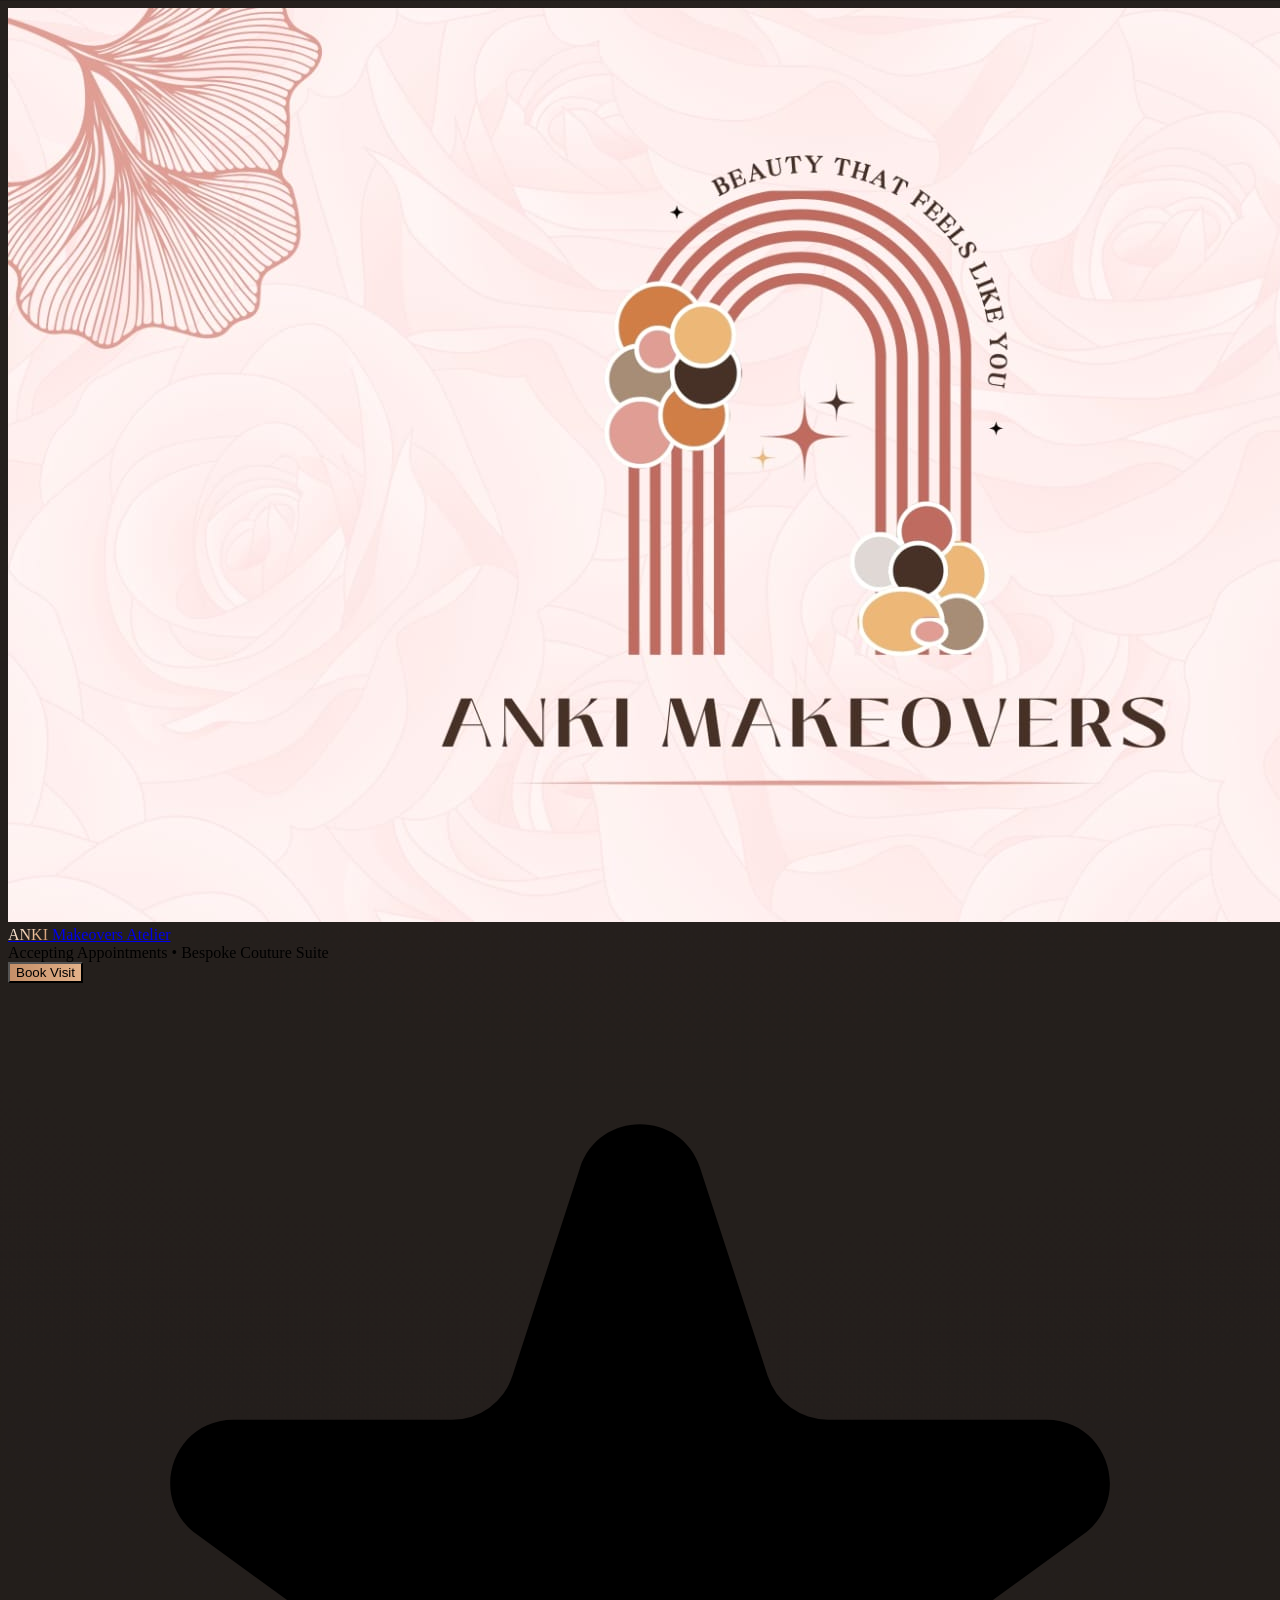
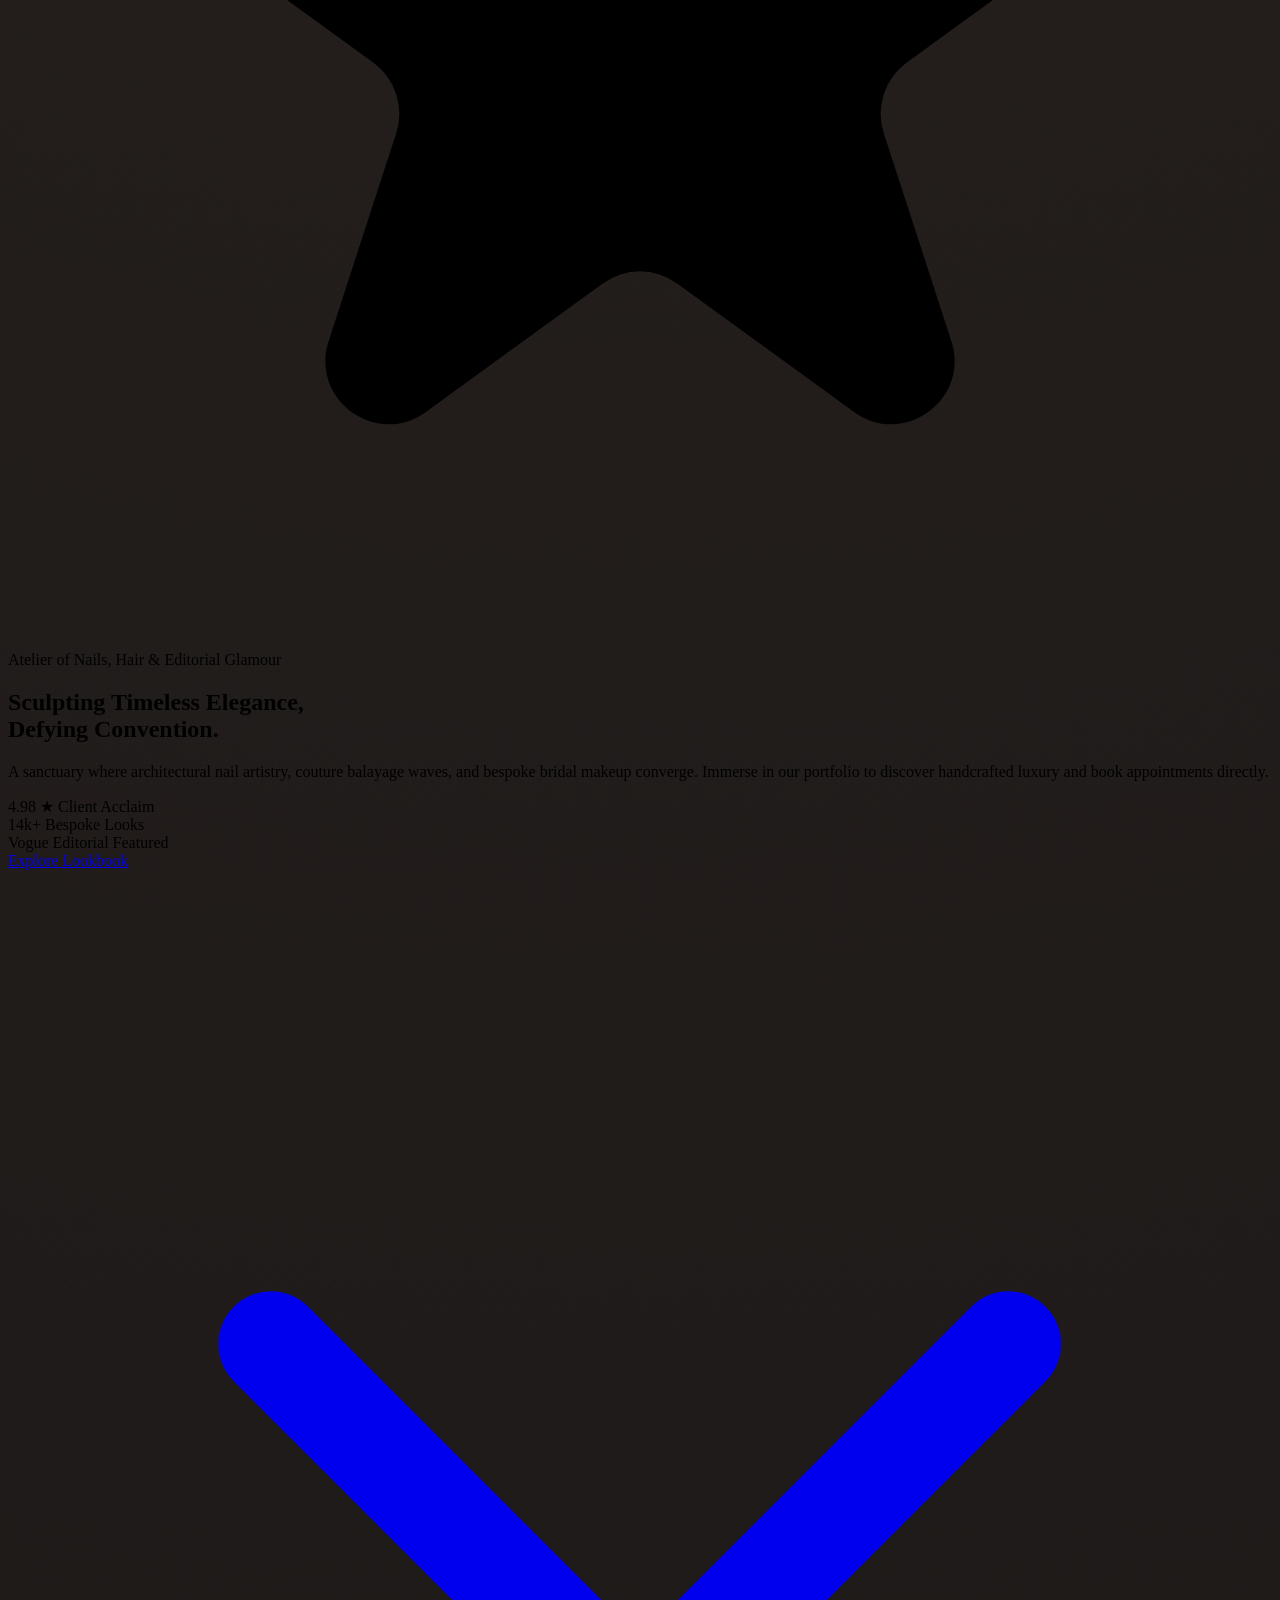
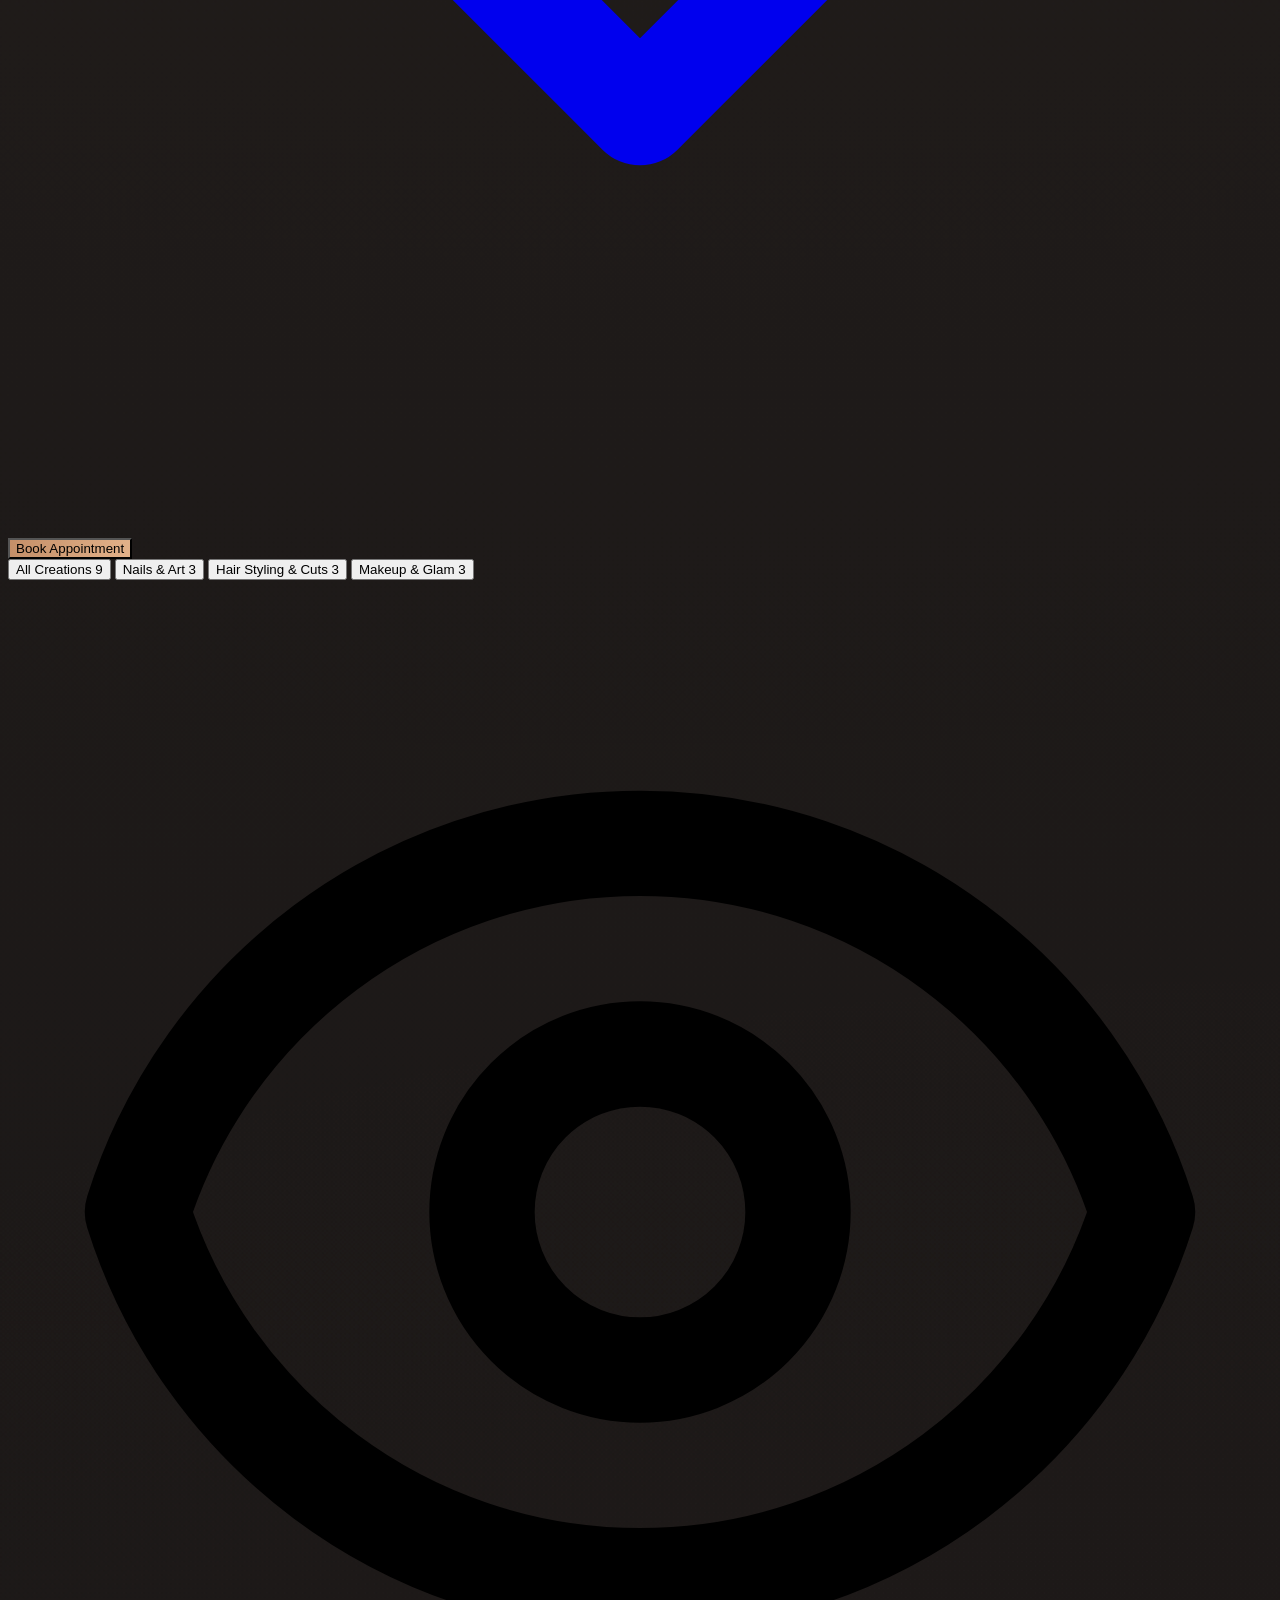
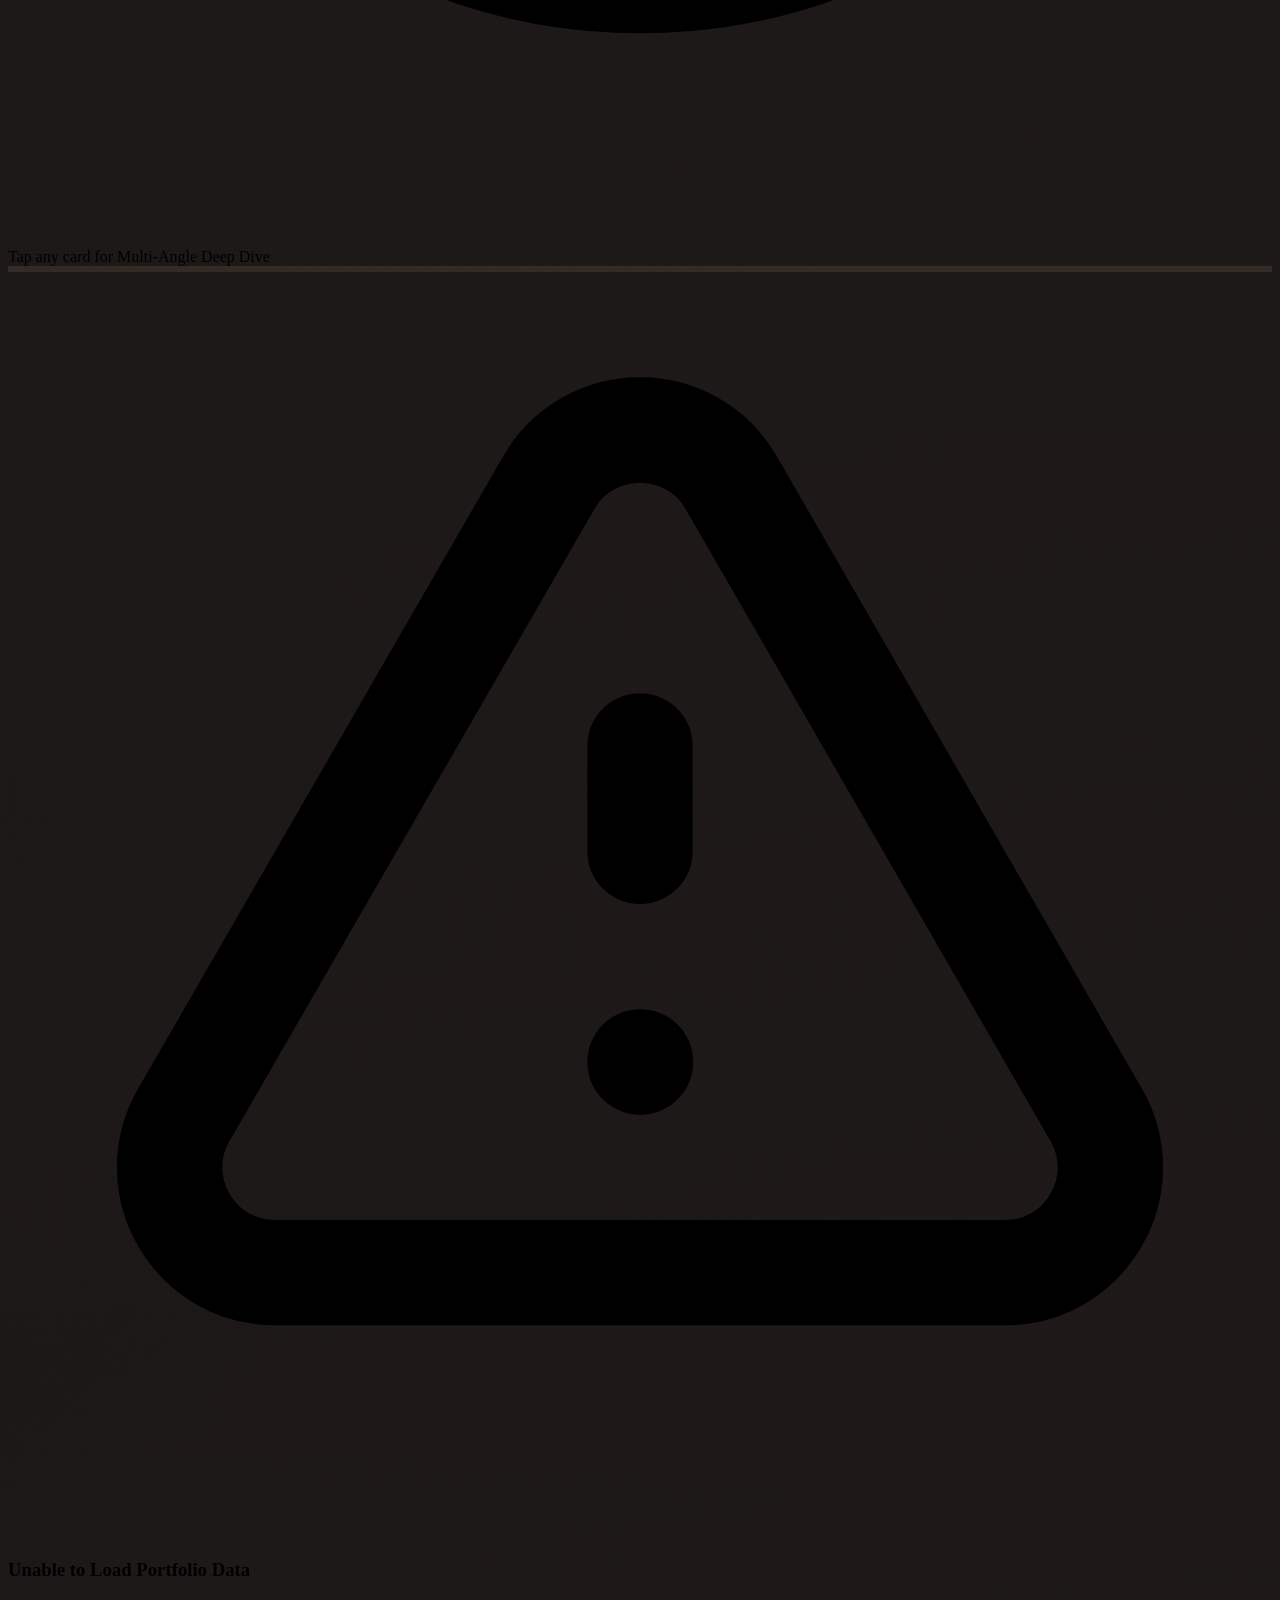
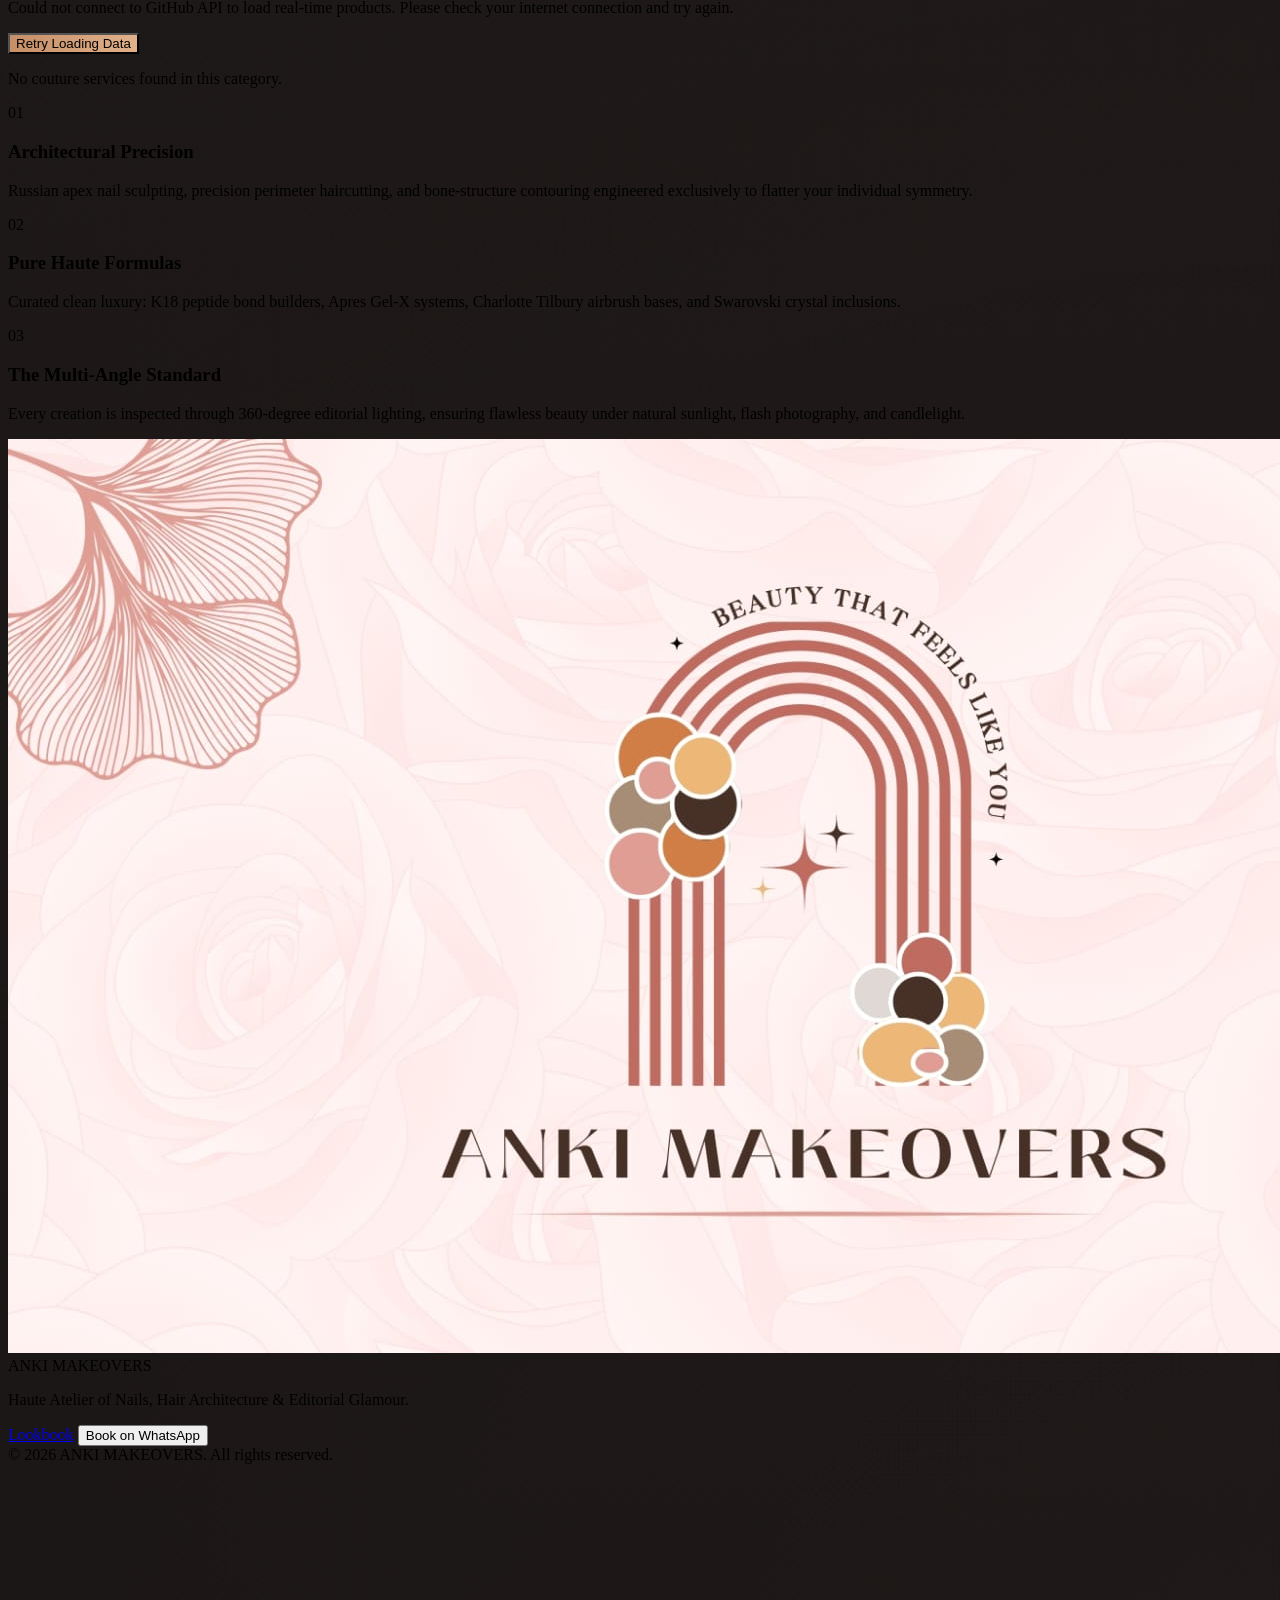
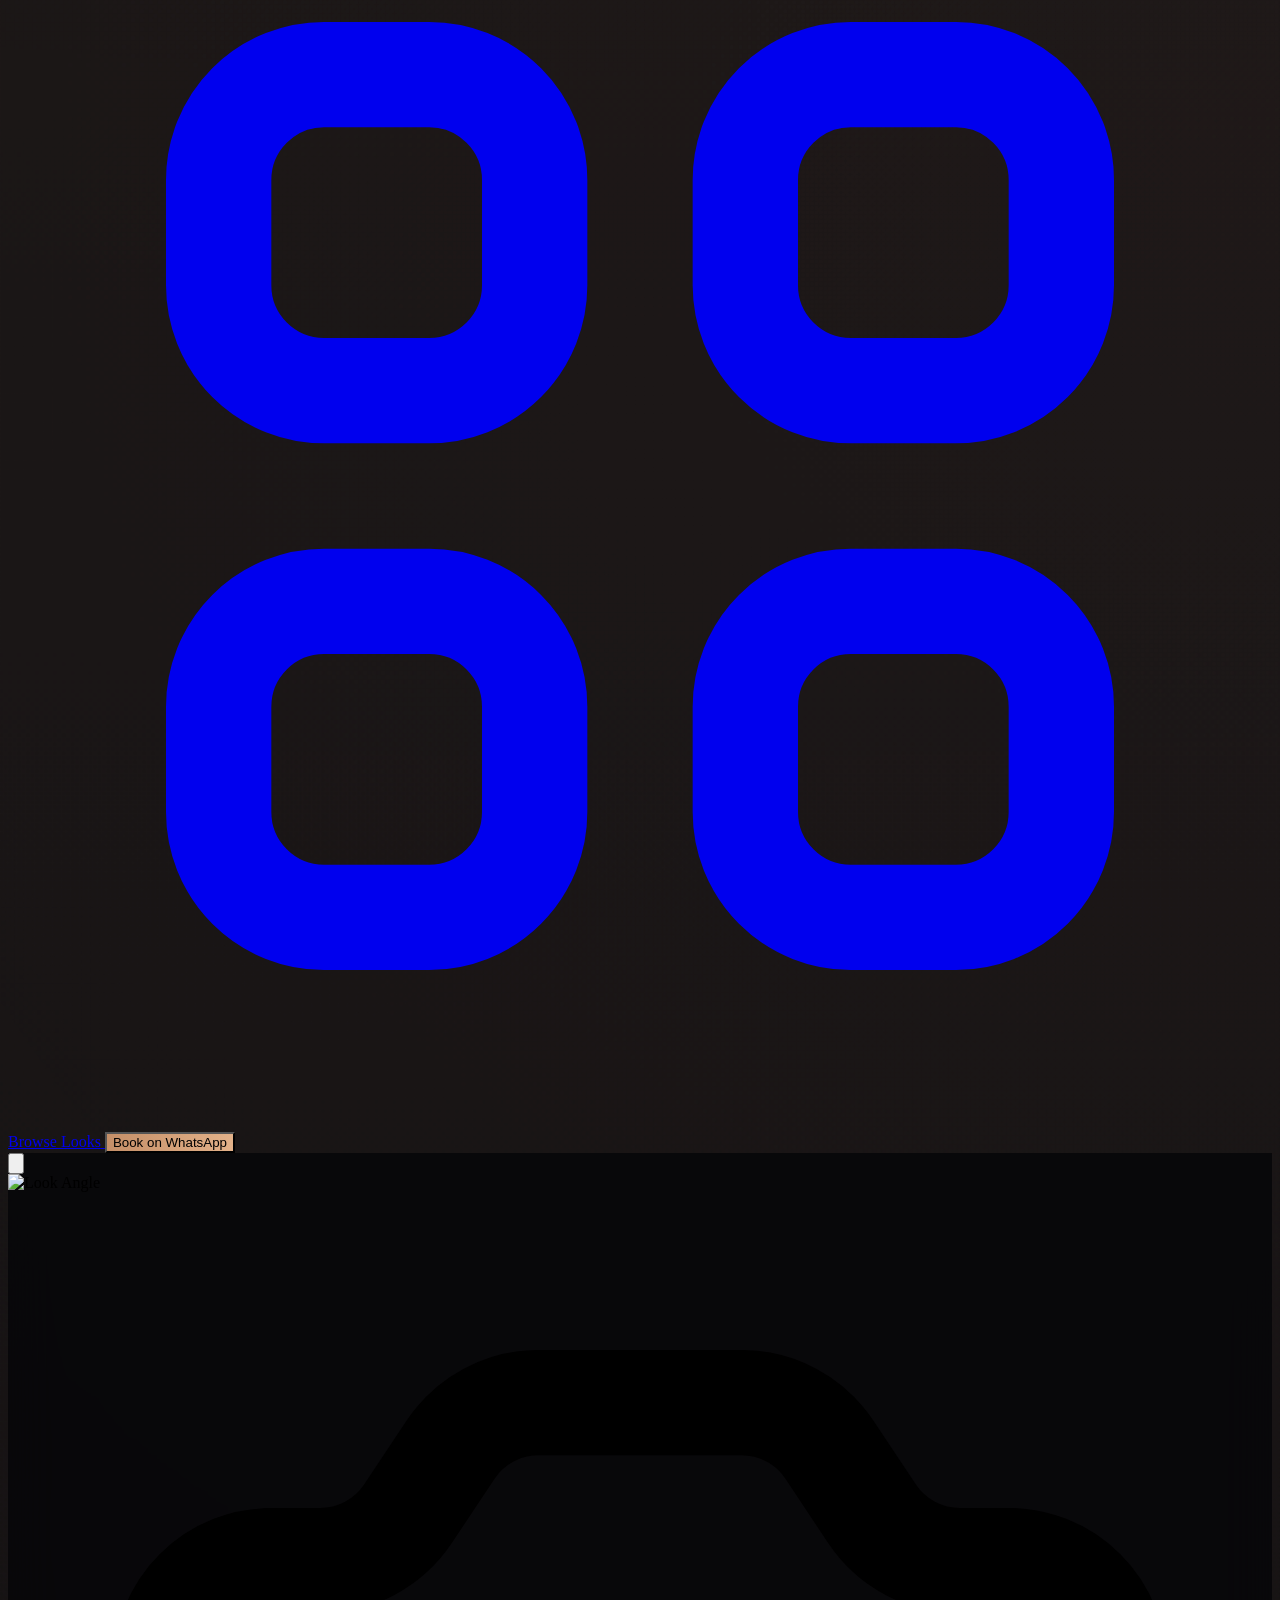
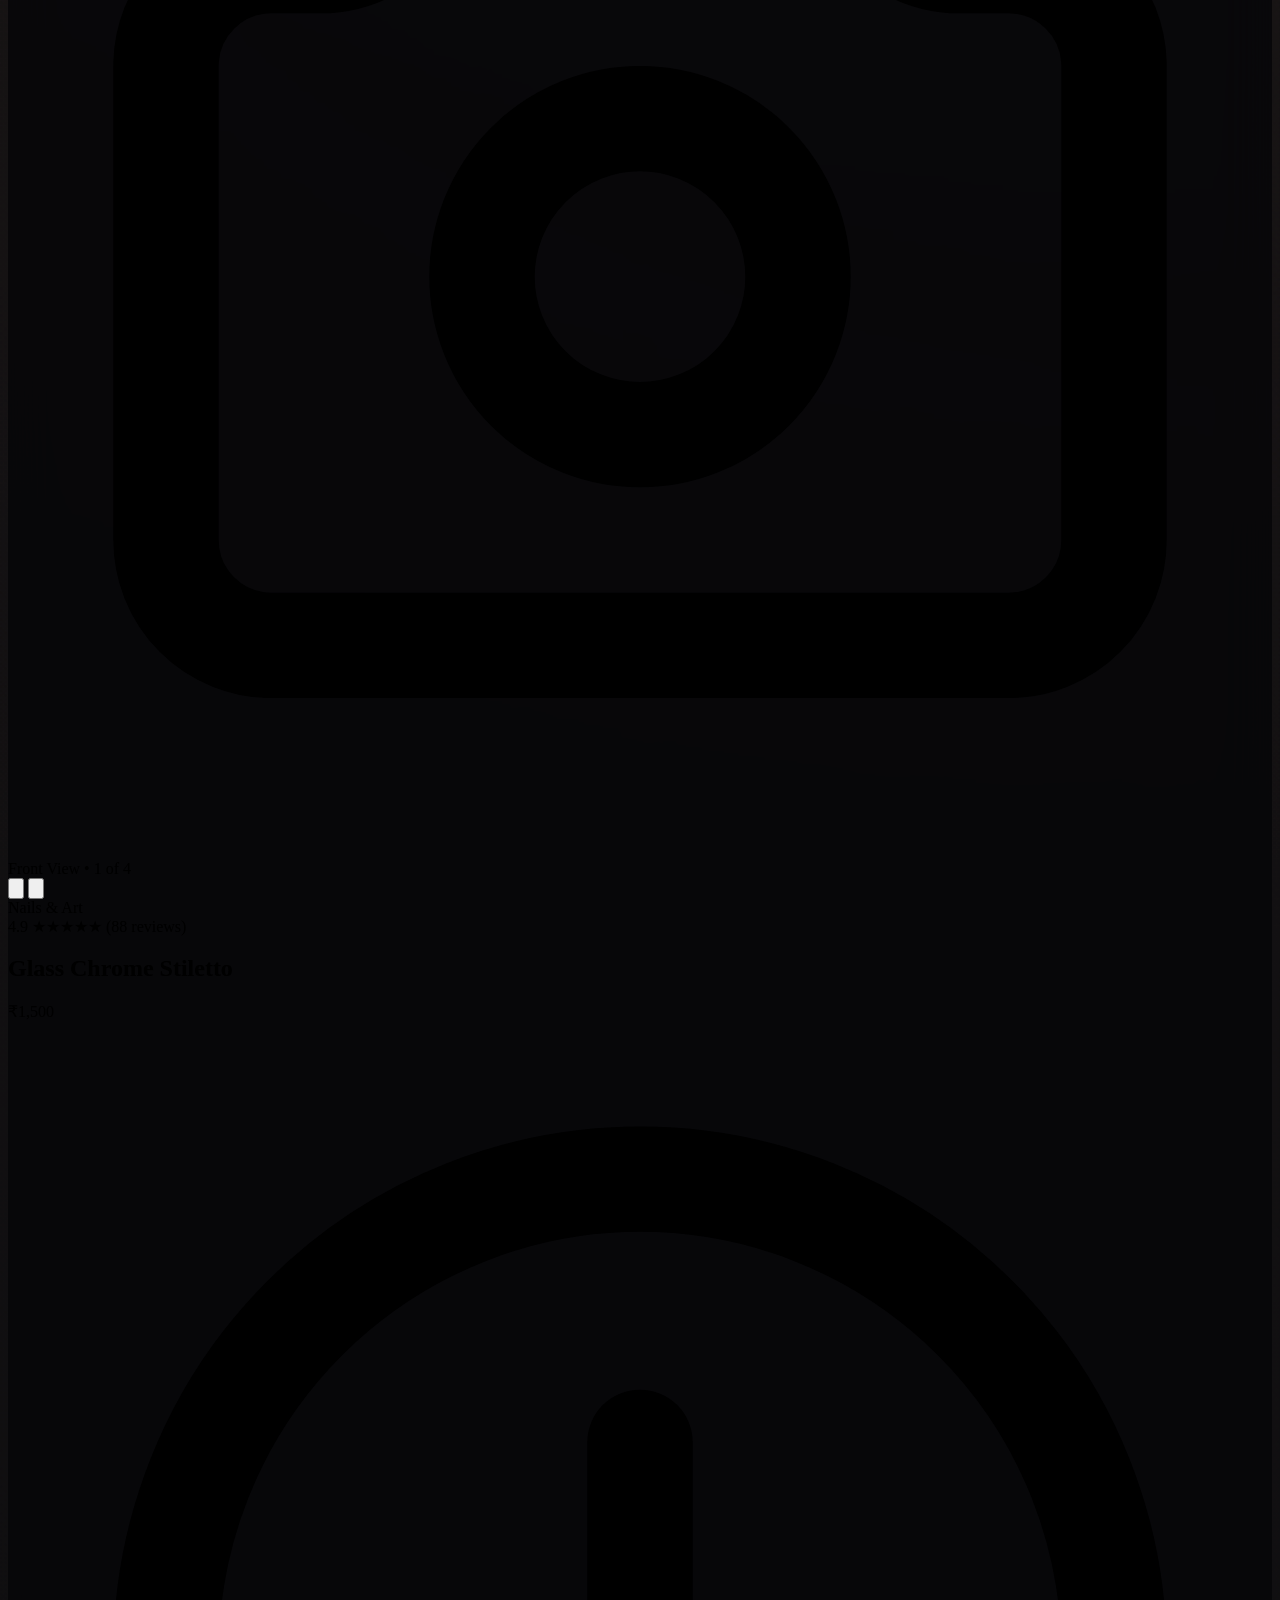
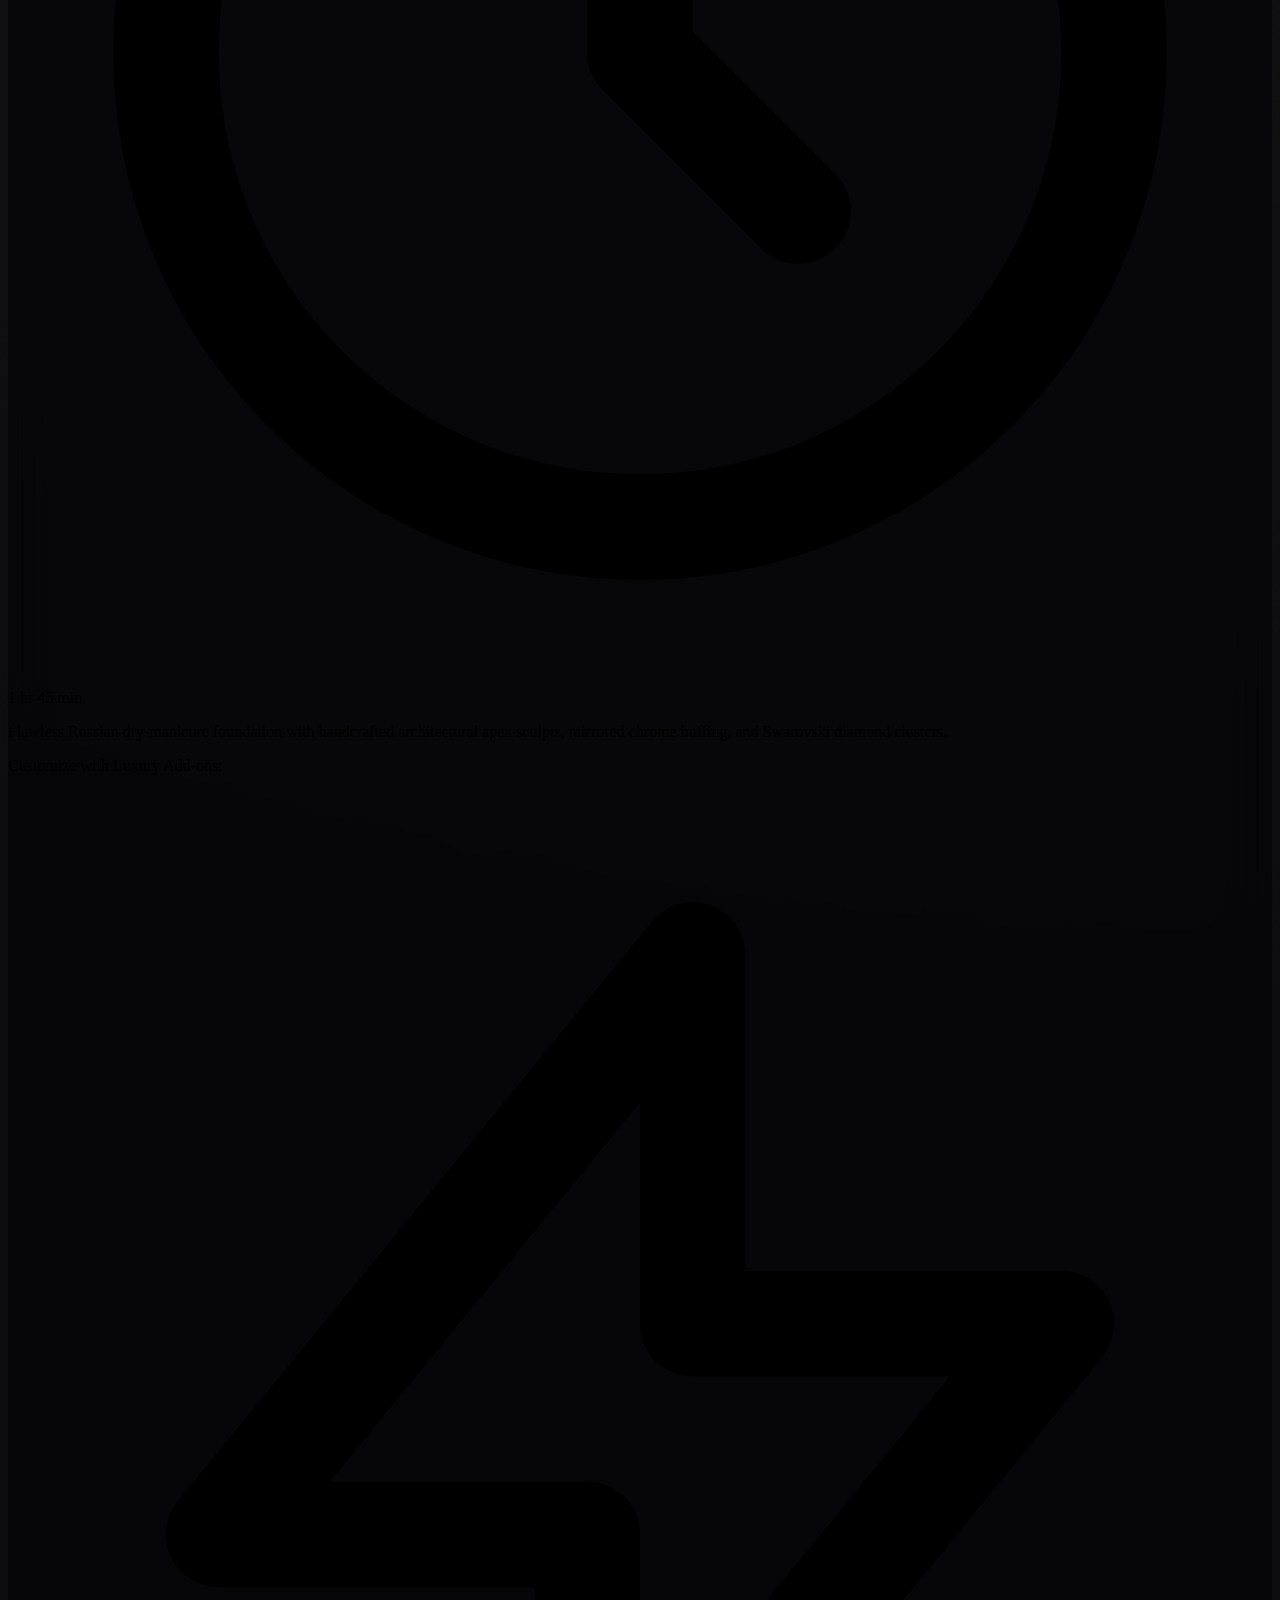
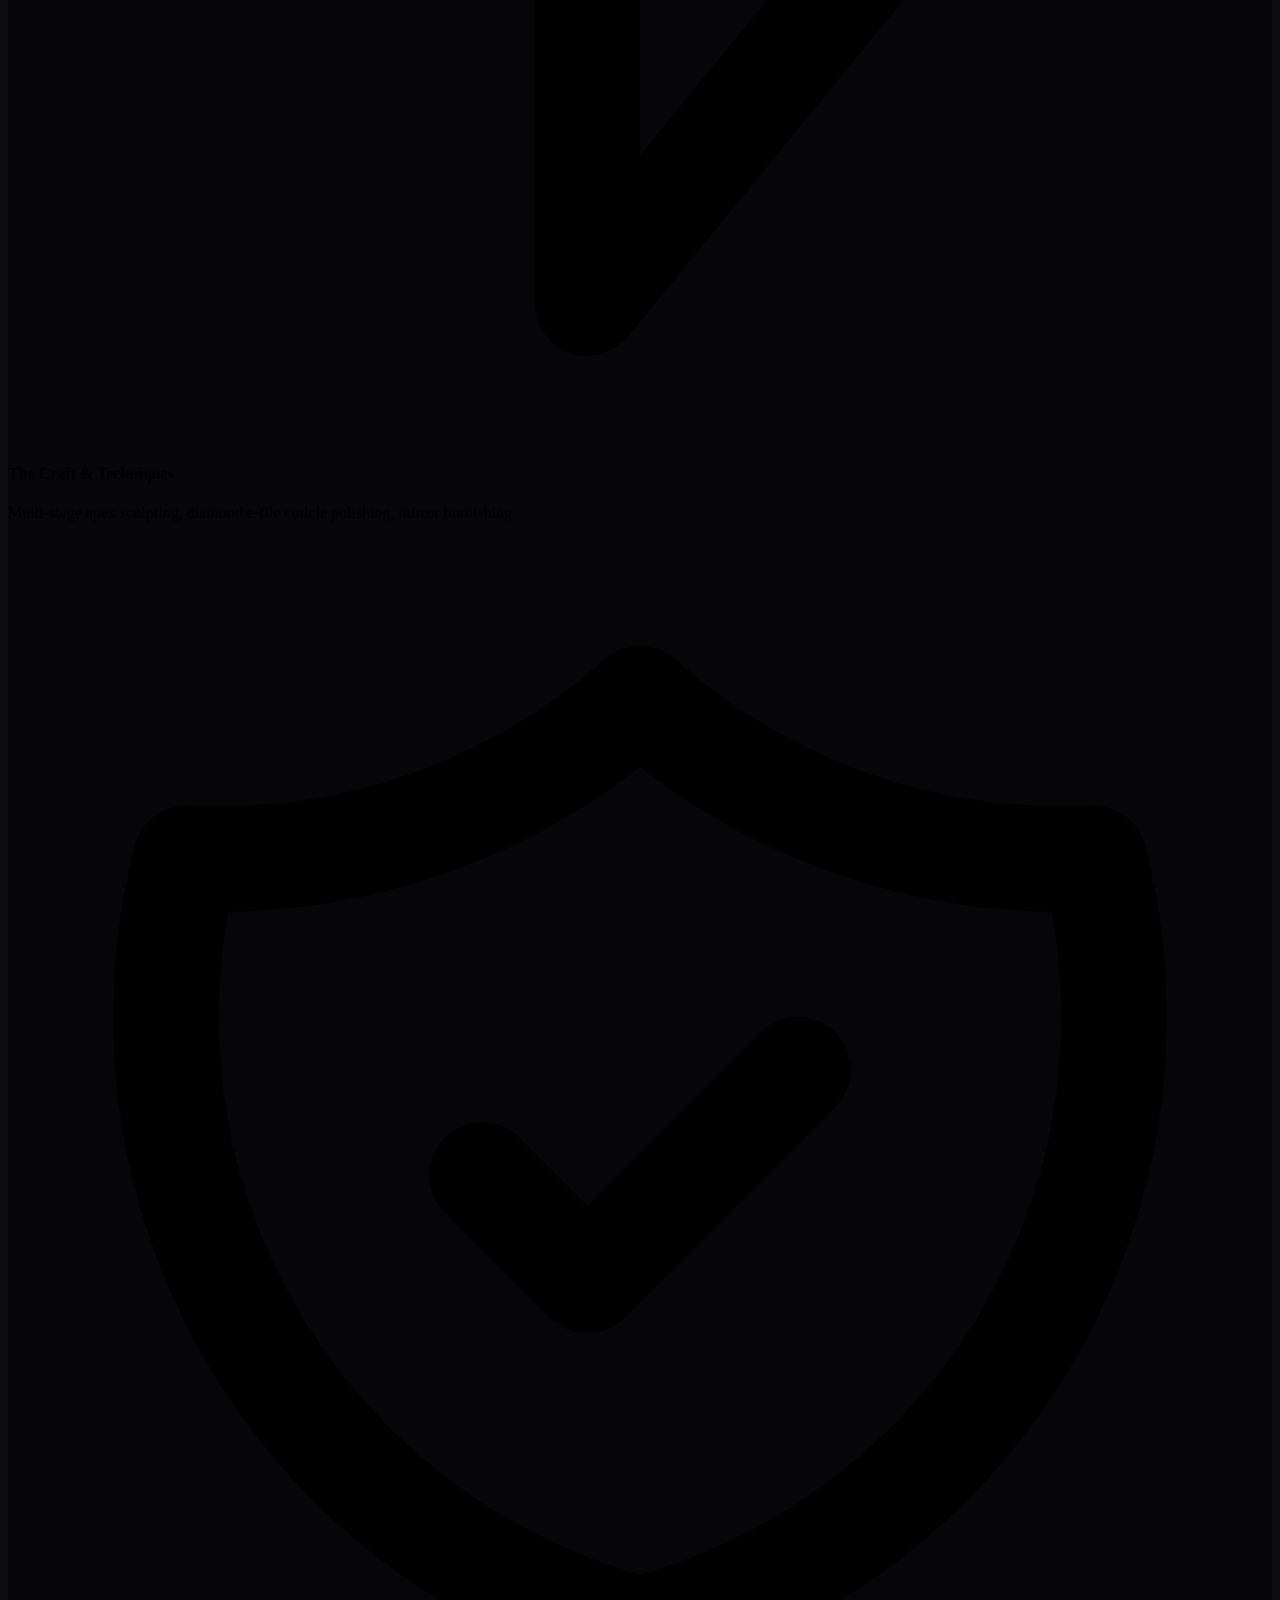
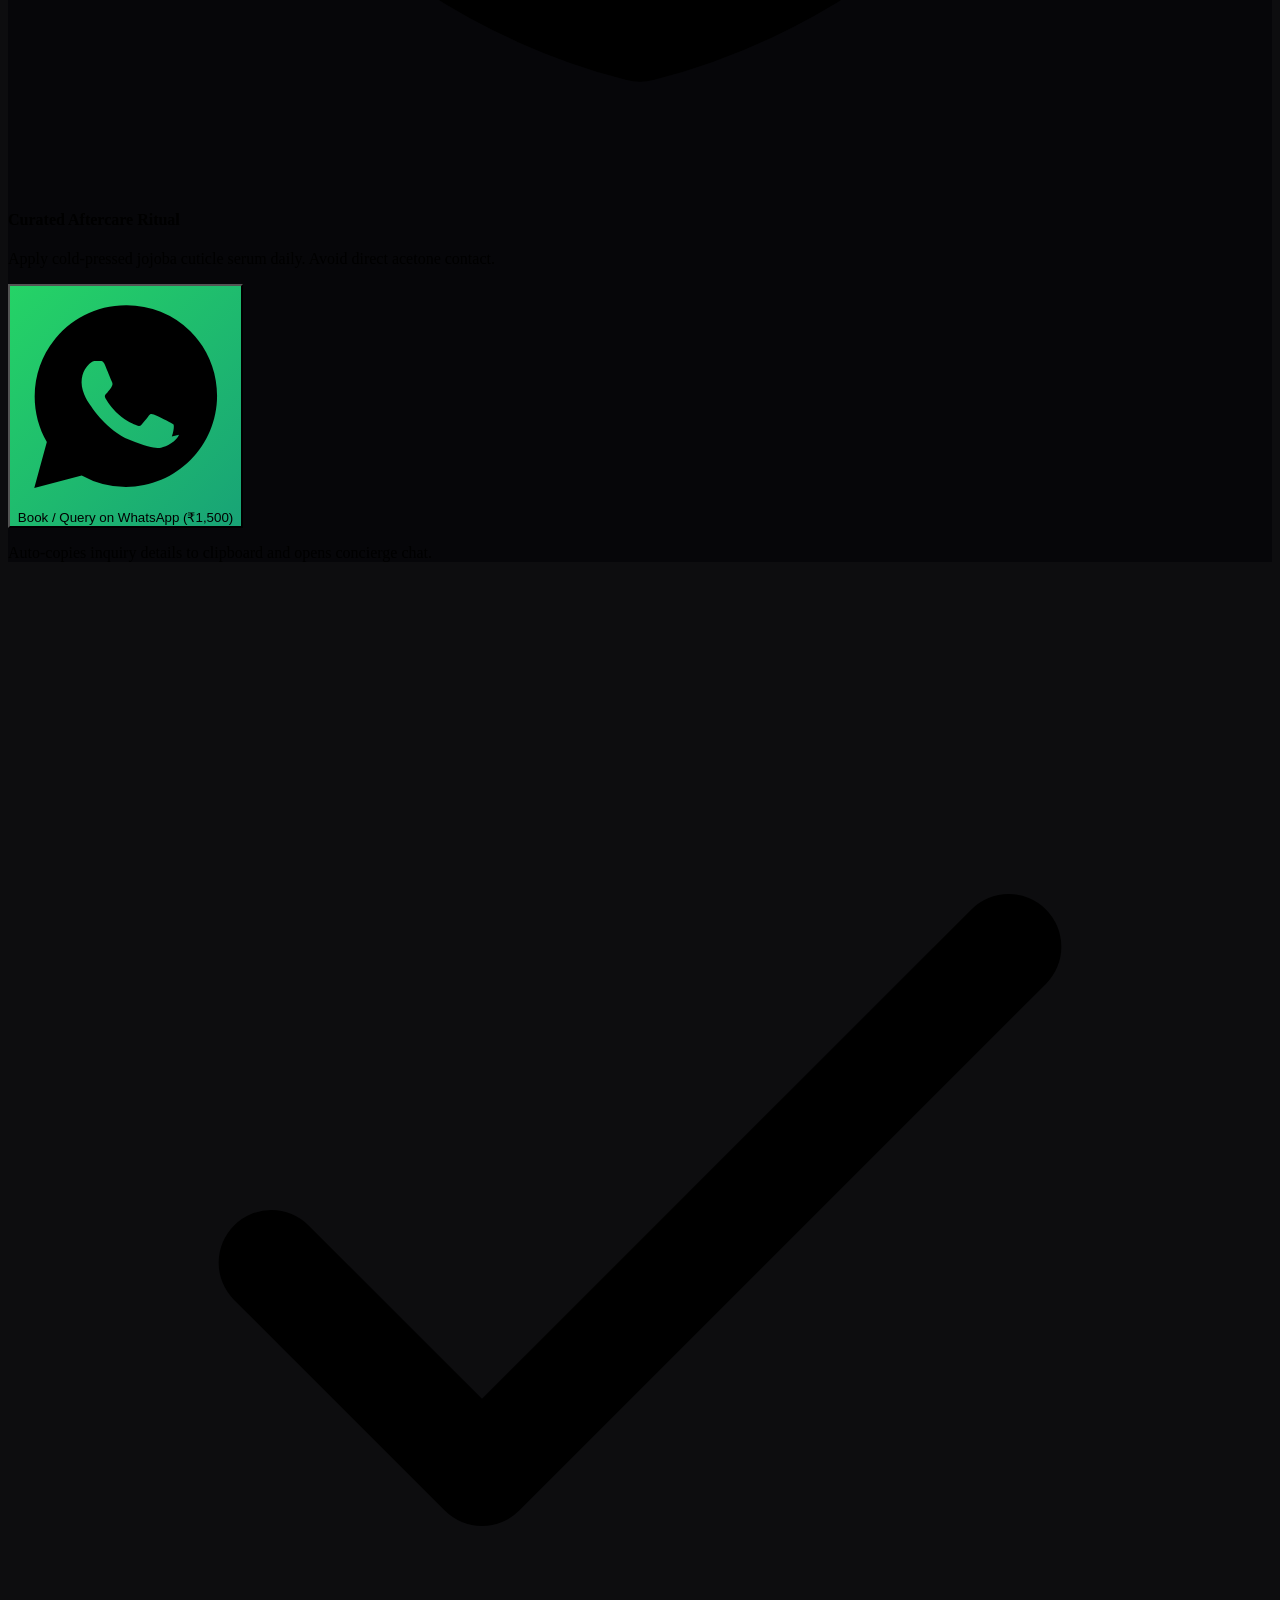
==== commit d3fdcbe8: "added api intigration" ====
--- a/index.html
+++ b/index.html
@@ -1,15 +1,19 @@
 <!DOCTYPE html>
 <html lang="en" class="scroll-smooth">
+
 <head>
   <meta charset="UTF-8">
   <meta name="viewport" content="width=device-width, initial-scale=1.0">
   <title>ANKI MAKEOVERS | Haute Beauty & Glamour Studio</title>
-  <meta name="description" content="Atelier of Haute Beauty specializing in Sculptural Nails, Dimensional Hair Styling, and Bespoke Bridal & Editorial Glamour.">
+  <meta name="description"
+    content="Atelier of Haute Beauty specializing in Sculptural Nails, Dimensional Hair Styling, and Bespoke Bridal & Editorial Glamour.">
 
   <!-- Google Fonts: Cormorant Garamond, Playfair Display, Plus Jakarta Sans -->
   <link rel="preconnect" href="https://fonts.googleapis.com">
   <link rel="preconnect" href="https://fonts.gstatic.com" crossorigin>
-  <link href="https://fonts.googleapis.com/css2?family=Cormorant+Garamond:ital,wght@0,300;0,400;0,500;0,600;0,700;1,400;1,600&family=Playfair+Display:ital,wght@0,400;0,600;0,700;1,400;1,600&family=Plus+Jakarta+Sans:wght@300;400;500;600;700&display=swap" rel="stylesheet">
+  <link
+    href="https://fonts.googleapis.com/css2?family=Cormorant+Garamond:ital,wght@0,300;0,400;0,500;0,600;0,700;1,400;1,600&family=Playfair+Display:ital,wght@0,400;0,600;0,700;1,400;1,600&family=Plus+Jakarta+Sans:wght@300;400;500;600;700&display=swap"
+    rel="stylesheet">
 
   <!-- Tailwind CSS via CDN -->
   <script src="https://cdn.tailwindcss.com"></script>
@@ -21,29 +25,40 @@
   <link rel="icon" type="image/jpeg" href="./logo.jpeg">
 
 </head>
-<body class="bg-luxury-radial text-zinc-100 font-sans antialiased min-h-screen selection:bg-champagne-500/30 selection:text-champagne-200 overflow-x-hidden">
+
+<body
+  class="bg-luxury-radial text-zinc-100 font-sans antialiased min-h-screen selection:bg-champagne-500/30 selection:text-champagne-200 overflow-x-hidden">
 
   <!-- Ambient Light Orbs -->
-  <div class="fixed top-0 left-1/4 w-[500px] h-[500px] bg-champagne-500/5 rounded-full blur-[140px] pointer-events-none -z-10"></div>
-  <div class="fixed bottom-1/4 right-10 w-[600px] h-[600px] bg-rosegold-500/5 rounded-full blur-[160px] pointer-events-none -z-10"></div>
+  <div
+    class="fixed top-0 left-1/4 w-[500px] h-[500px] bg-champagne-500/5 rounded-full blur-[140px] pointer-events-none -z-10">
+  </div>
+  <div
+    class="fixed bottom-1/4 right-10 w-[600px] h-[600px] bg-rosegold-500/5 rounded-full blur-[160px] pointer-events-none -z-10">
+  </div>
 
   <!-- NAVIGATION BAR -->
-  <header class="sticky top-0 z-40 w-full backdrop-blur-xl bg-obsidian-950/80 border-b border-champagne-500/10 transition-all duration-300">
+  <header
+    class="sticky top-0 z-40 w-full backdrop-blur-xl bg-obsidian-950/80 border-b border-champagne-500/10 transition-all duration-300">
     <div class="max-w-7xl mx-auto px-4 sm:px-6 lg:px-8 h-20 flex items-center justify-between">
-      
+
       <!-- Brand Logo -->
       <a href="#" class="group flex items-center space-x-3.5 focus:outline-none">
-        <div class="w-11 h-11 rounded-full border border-champagne-500/40 p-0.5 bg-obsidian-900 shadow-md group-hover:border-champagne-400 group-hover:scale-105 transition-all overflow-hidden flex items-center justify-center">
+        <div
+          class="w-11 h-11 rounded-full border border-champagne-500/40 p-0.5 bg-obsidian-900 shadow-md group-hover:border-champagne-400 group-hover:scale-105 transition-all overflow-hidden flex items-center justify-center">
           <img src="./logo.jpeg" alt="Anki Makeovers Logo" class="w-full h-full object-cover rounded-full">
         </div>
         <div>
-          <span class="font-serif text-xl sm:text-2xl font-medium tracking-[0.2em] gold-gradient-text uppercase block leading-none">ANKI</span>
-          <span class="text-[9px] tracking-[0.35em] text-zinc-400 uppercase font-sans mt-0.5 block">Makeovers Atelier</span>
+          <span
+            class="font-serif text-xl sm:text-2xl font-medium tracking-[0.2em] gold-gradient-text uppercase block leading-none">ANKI</span>
+          <span class="text-[9px] tracking-[0.35em] text-zinc-400 uppercase font-sans mt-0.5 block">Makeovers
+            Atelier</span>
         </div>
       </a>
 
       <!-- Center Status / Location (Hidden on mobile) -->
-      <div class="hidden md:flex items-center space-x-2 text-xs tracking-widest uppercase text-zinc-400 border border-white/5 py-1.5 px-4 rounded-full bg-obsidian-900/60">
+      <div
+        class="hidden md:flex items-center space-x-2 text-xs tracking-widest uppercase text-zinc-400 border border-white/5 py-1.5 px-4 rounded-full bg-obsidian-900/60">
         <span class="w-1.5 h-1.5 rounded-full bg-emerald-400 animate-pulse"></span>
         <span class="text-zinc-300">Accepting Appointments</span>
         <span class="text-zinc-600">•</span>
@@ -53,7 +68,8 @@
       <!-- Action Nav Items -->
       <div class="flex items-center space-x-3 sm:space-x-4">
         <!-- WhatsApp Booking CTA -->
-        <button onclick="bookGeneralWhatsApp(this)" class="gold-shimmer-btn text-obsidian-950 font-semibold px-4 sm:px-5 py-2 rounded-full text-xs sm:text-sm tracking-wider uppercase transition-all shadow-md active:scale-95 flex items-center space-x-1.5">
+        <button onclick="bookGeneralWhatsApp(this)"
+          class="gold-shimmer-btn text-obsidian-950 font-semibold px-4 sm:px-5 py-2 rounded-full text-xs sm:text-sm tracking-wider uppercase transition-all shadow-md active:scale-95 flex items-center space-x-1.5">
           <span>Book Visit</span>
         </button>
       </div>
@@ -64,25 +80,32 @@
   <!-- HERO SECTION -->
   <section class="relative pt-12 pb-16 sm:pt-20 sm:pb-24 px-4 sm:px-6 lg:px-8 max-w-7xl mx-auto text-center">
     <!-- Studio Tag -->
-    <div class="inline-flex items-center space-x-2 px-4 py-1.5 rounded-full border border-champagne-500/20 bg-champagne-500/5 mb-6 backdrop-blur-md">
+    <div
+      class="inline-flex items-center space-x-2 px-4 py-1.5 rounded-full border border-champagne-500/20 bg-champagne-500/5 mb-6 backdrop-blur-md">
       <svg class="w-3.5 h-3.5 text-champagne-400" fill="currentColor" viewBox="0 0 20 20">
-        <path d="M9.049 2.927c.3-.921 1.603-.921 1.902 0l1.07 3.292a1 1 0 00.95.69h3.462c.969 0 1.371 1.24.588 1.81l-2.8 2.034a1 1 0 00-.364 1.118l1.07 3.292c.3.921-.755 1.688-1.54 1.118l-2.8-2.034a1 1 0 00-1.175 0l-2.8 2.034c-.784.57-1.838-.197-1.539-1.118l1.07-3.292a1 1 0 00-.364-1.118L2.98 8.72c-.783-.57-.38-1.81.588-1.81h3.461a1 1 0 00.951-.69l1.07-3.292z"/>
+        <path
+          d="M9.049 2.927c.3-.921 1.603-.921 1.902 0l1.07 3.292a1 1 0 00.95.69h3.462c.969 0 1.371 1.24.588 1.81l-2.8 2.034a1 1 0 00-.364 1.118l1.07 3.292c.3.921-.755 1.688-1.54 1.118l-2.8-2.034a1 1 0 00-1.175 0l-2.8 2.034c-.784.57-1.838-.197-1.539-1.118l1.07-3.292a1 1 0 00-.364-1.118L2.98 8.72c-.783-.57-.38-1.81.588-1.81h3.461a1 1 0 00.951-.69l1.07-3.292z" />
       </svg>
-      <span class="text-xs uppercase tracking-[0.25em] text-champagne-300 font-medium">Atelier of Nails, Hair & Editorial Glamour</span>
+      <span class="text-xs uppercase tracking-[0.25em] text-champagne-300 font-medium">Atelier of Nails, Hair &
+        Editorial Glamour</span>
     </div>
 
     <!-- Grand Editorial Title -->
-    <h1 class="text-4xl sm:text-6xl md:text-7xl font-serif font-normal tracking-tight text-zinc-100 max-w-4xl mx-auto leading-[1.15]">
-      Sculpting <span class="italic font-normal text-champagne-300">Timeless Elegance</span>,<br class="hidden sm:inline"> Defying Convention.
+    <h1
+      class="text-4xl sm:text-6xl md:text-7xl font-serif font-normal tracking-tight text-zinc-100 max-w-4xl mx-auto leading-[1.15]">
+      Sculpting <span class="italic font-normal text-champagne-300">Timeless Elegance</span>,<br
+        class="hidden sm:inline"> Defying Convention.
     </h1>
 
     <!-- Subtitle -->
     <p class="mt-6 text-base sm:text-lg text-zinc-400 max-w-2xl mx-auto font-sans font-light leading-relaxed">
-      A sanctuary where architectural nail artistry, couture balayage waves, and bespoke bridal makeup converge. Immerse in our portfolio to discover handcrafted luxury and book appointments directly.
+      A sanctuary where architectural nail artistry, couture balayage waves, and bespoke bridal makeup converge. Immerse
+      in our portfolio to discover handcrafted luxury and book appointments directly.
     </p>
 
     <!-- Quick Stats & Accreditations -->
-    <div class="mt-8 flex flex-wrap items-center justify-center gap-6 sm:gap-10 text-xs tracking-wider uppercase text-zinc-400 font-medium">
+    <div
+      class="mt-8 flex flex-wrap items-center justify-center gap-6 sm:gap-10 text-xs tracking-wider uppercase text-zinc-400 font-medium">
       <div class="flex items-center space-x-2">
         <span class="text-champagne-400 font-serif text-lg font-bold">4.98 ★</span>
         <span>Client Acclaim</span>
@@ -101,13 +124,15 @@
 
     <!-- Hero CTA Buttons -->
     <div class="mt-10 flex flex-wrap items-center justify-center gap-4">
-      <a href="#gallery-section" class="px-7 py-3 rounded-full bg-obsidian-850 hover:bg-obsidian-800 border border-champagne-500/25 text-champagne-200 text-xs tracking-widest uppercase font-semibold transition-all hover:border-champagne-400 flex items-center space-x-2 shadow-lg">
+      <a href="#gallery-section"
+        class="px-7 py-3 rounded-full bg-obsidian-850 hover:bg-obsidian-800 border border-champagne-500/25 text-champagne-200 text-xs tracking-widest uppercase font-semibold transition-all hover:border-champagne-400 flex items-center space-x-2 shadow-lg">
         <span>Explore Lookbook</span>
         <svg class="w-3.5 h-3.5 text-champagne-400" fill="none" stroke="currentColor" viewBox="0 0 24 24">
-          <path stroke-linecap="round" stroke-linejoin="round" stroke-width="2" d="M19 9l-7 7-7-7"/>
+          <path stroke-linecap="round" stroke-linejoin="round" stroke-width="2" d="M19 9l-7 7-7-7" />
         </svg>
       </a>
-      <button onclick="bookGeneralWhatsApp(this)" class="gold-shimmer-btn text-obsidian-950 px-7 py-3 rounded-full text-xs tracking-widest uppercase font-semibold transition-all shadow-xl active:scale-95 flex items-center space-x-2">
+      <button onclick="bookGeneralWhatsApp(this)"
+        class="gold-shimmer-btn text-obsidian-950 px-7 py-3 rounded-full text-xs tracking-widest uppercase font-semibold transition-all shadow-xl active:scale-95 flex items-center space-x-2">
         <span>Book Appointment</span>
       </button>
     </div>
@@ -115,25 +140,32 @@
 
   <!-- PORTFOLIO GALLERY SECTION -->
   <section id="gallery-section" class="py-12 sm:py-16 px-4 sm:px-6 lg:px-8 max-w-7xl mx-auto">
-    
+
     <!-- CATEGORY FILTER TABS & TOOLBAR -->
-    <div class="sticky top-20 z-30 py-4 backdrop-blur-xl bg-obsidian-950/80 -mx-4 px-4 sm:mx-0 sm:px-0 mb-8 border-y border-champagne-500/10 flex flex-col md:flex-row items-center justify-between gap-4">
-      
+    <div
+      class="sticky top-20 z-30 py-4 backdrop-blur-xl bg-obsidian-950/80 -mx-4 px-4 sm:mx-0 sm:px-0 mb-8 border-y border-champagne-500/10 flex flex-col md:flex-row items-center justify-between gap-4">
+
       <!-- Category Tabs -->
-      <div class="flex items-center space-x-1.5 sm:space-x-2 overflow-x-auto w-full md:w-auto pb-1 md:pb-0 scrollbar-none" id="category-tabs">
-        <button onclick="filterCategory('all')" data-cat="all" class="cat-pill active px-4 sm:px-5 py-2 rounded-full text-xs font-semibold tracking-wider uppercase transition-all duration-300 border flex items-center space-x-2 bg-champagne-500 text-obsidian-950 border-champagne-500 shadow-md">
+      <div
+        class="flex items-center space-x-1.5 sm:space-x-2 overflow-x-auto w-full md:w-auto pb-1 md:pb-0 scrollbar-none"
+        id="category-tabs">
+        <button onclick="filterCategory('all')" data-cat="all"
+          class="cat-pill active px-4 sm:px-5 py-2 rounded-full text-xs font-semibold tracking-wider uppercase transition-all duration-300 border flex items-center space-x-2 bg-champagne-500 text-obsidian-950 border-champagne-500 shadow-md">
           <span>All Creations</span>
           <span class="count-badge px-1.5 py-0.5 text-[10px] rounded-full bg-obsidian-950/20 font-bold">9</span>
         </button>
-        <button onclick="filterCategory('nails')" data-cat="nails" class="cat-pill px-4 sm:px-5 py-2 rounded-full text-xs font-semibold tracking-wider uppercase transition-all duration-300 border flex items-center space-x-2 bg-obsidian-900/80 text-zinc-300 border-white/10 hover:border-champagne-500/40 hover:text-champagne-300">
+        <button onclick="filterCategory('nails')" data-cat="nails"
+          class="cat-pill px-4 sm:px-5 py-2 rounded-full text-xs font-semibold tracking-wider uppercase transition-all duration-300 border flex items-center space-x-2 bg-obsidian-900/80 text-zinc-300 border-white/10 hover:border-champagne-500/40 hover:text-champagne-300">
           <span>Nails & Art</span>
           <span class="count-badge px-1.5 py-0.5 text-[10px] rounded-full bg-white/5 font-bold">3</span>
         </button>
-        <button onclick="filterCategory('hair')" data-cat="hair" class="cat-pill px-4 sm:px-5 py-2 rounded-full text-xs font-semibold tracking-wider uppercase transition-all duration-300 border flex items-center space-x-2 bg-obsidian-900/80 text-zinc-300 border-white/10 hover:border-champagne-500/40 hover:text-champagne-300">
+        <button onclick="filterCategory('hair')" data-cat="hair"
+          class="cat-pill px-4 sm:px-5 py-2 rounded-full text-xs font-semibold tracking-wider uppercase transition-all duration-300 border flex items-center space-x-2 bg-obsidian-900/80 text-zinc-300 border-white/10 hover:border-champagne-500/40 hover:text-champagne-300">
           <span>Hair Styling & Cuts</span>
           <span class="count-badge px-1.5 py-0.5 text-[10px] rounded-full bg-white/5 font-bold">3</span>
         </button>
-        <button onclick="filterCategory('makeup')" data-cat="makeup" class="cat-pill px-4 sm:px-5 py-2 rounded-full text-xs font-semibold tracking-wider uppercase transition-all duration-300 border flex items-center space-x-2 bg-obsidian-900/80 text-zinc-300 border-white/10 hover:border-champagne-500/40 hover:text-champagne-300">
+        <button onclick="filterCategory('makeup')" data-cat="makeup"
+          class="cat-pill px-4 sm:px-5 py-2 rounded-full text-xs font-semibold tracking-wider uppercase transition-all duration-300 border flex items-center space-x-2 bg-obsidian-900/80 text-zinc-300 border-white/10 hover:border-champagne-500/40 hover:text-champagne-300">
           <span>Makeup & Glam</span>
           <span class="count-badge px-1.5 py-0.5 text-[10px] rounded-full bg-white/5 font-bold">3</span>
         </button>
@@ -143,8 +175,10 @@
       <div class="hidden lg:flex items-center space-x-4 text-xs text-zinc-400">
         <span class="flex items-center space-x-1.5">
           <svg class="w-3.5 h-3.5 text-champagne-400" fill="none" stroke="currentColor" viewBox="0 0 24 24">
-            <path stroke-linecap="round" stroke-linejoin="round" stroke-width="2" d="M15 12a3 3 0 11-6 0 3 3 0 016 0z"/>
-            <path stroke-linecap="round" stroke-linejoin="round" stroke-width="2" d="M2.458 12C3.732 7.943 7.523 5 12 5c4.478 0 8.268 2.943 9.542 7-1.274 4.057-5.064 7-9.542 7-4.477 0-8.268-2.943-9.542-7z"/>
+            <path stroke-linecap="round" stroke-linejoin="round" stroke-width="2"
+              d="M15 12a3 3 0 11-6 0 3 3 0 016 0z" />
+            <path stroke-linecap="round" stroke-linejoin="round" stroke-width="2"
+              d="M2.458 12C3.732 7.943 7.523 5 12 5c4.478 0 8.268 2.943 9.542 7-1.274 4.057-5.064 7-9.542 7-4.477 0-8.268-2.943-9.542-7z" />
           </svg>
           <span>Tap any card for Multi-Angle Deep Dive</span>
         </span>
@@ -152,7 +186,7 @@
 
     </div>
 
-    <!-- Loading Skeleton (Displayed while fetching ./data/portfolio.json) -->
+    <!-- Loading Skeleton (Displayed while fetching real-time data from GitHub Contents API) -->
     <div id="loading-skeleton" class="grid grid-cols-1 sm:grid-cols-2 lg:grid-cols-3 gap-6 sm:gap-8 mb-8">
       <div class="glass-card rounded-2xl sm:rounded-3xl overflow-hidden animate-pulse">
         <div class="w-full h-72 sm:h-80 bg-obsidian-900/80"></div>
@@ -180,24 +214,22 @@
       </div>
     </div>
 
-    <!-- Fetch Error State (Graceful fallback if local fetch is blocked by file:// CORS) -->
-    <div id="portfolio-error" class="hidden p-8 sm:p-10 rounded-3xl bg-obsidian-900/90 border border-champagne-500/30 text-center max-w-2xl mx-auto my-8 shadow-2xl backdrop-blur-xl">
-      <div class="w-14 h-14 rounded-full bg-rosegold-500/10 border border-rosegold-500/30 flex items-center justify-center mx-auto mb-4 text-rosegold-400">
+    <!-- Fetch Error State -->
+    <div id="portfolio-error"
+      class="hidden p-8 sm:p-10 rounded-3xl bg-obsidian-900/90 border border-champagne-500/30 text-center max-w-2xl mx-auto my-8 shadow-2xl backdrop-blur-xl">
+      <div
+        class="w-14 h-14 rounded-full bg-rosegold-500/10 border border-rosegold-500/30 flex items-center justify-center mx-auto mb-4 text-rosegold-400">
         <svg class="w-7 h-7" fill="none" stroke="currentColor" viewBox="0 0 24 24">
-          <path stroke-linecap="round" stroke-linejoin="round" stroke-width="2" d="M12 9v2m0 4h.01m-6.938 4h13.856c1.54 0 2.502-1.667 1.732-3L13.732 4c-.77-1.333-2.694-1.333-3.464 0L3.34 16c-.77 1.333.192 3 1.732 3z"/>
+          <path stroke-linecap="round" stroke-linejoin="round" stroke-width="2"
+            d="M12 9v2m0 4h.01m-6.938 4h13.856c1.54 0 2.502-1.667 1.732-3L13.732 4c-.77-1.333-2.694-1.333-3.464 0L3.34 16c-.77 1.333.192 3 1.732 3z" />
         </svg>
       </div>
       <h3 class="font-serif text-2xl text-zinc-100 mb-2">Unable to Load Portfolio Data</h3>
       <p id="portfolio-error-details" class="text-xs text-zinc-400 leading-relaxed max-w-lg mx-auto mb-6">
-        When opening files directly as <code class="text-champagne-300 bg-obsidian-950 px-1.5 py-0.5 rounded border border-white/10">file:///</code>, browsers block local fetch requests due to CORS security rules.
+        Could not connect to GitHub API to load real-time products. Please check your internet connection and try again.
       </p>
-      <div class="p-4 rounded-xl bg-obsidian-950 border border-champagne-500/20 text-left text-xs text-zinc-300 space-y-2 mb-6">
-        <p class="font-semibold text-champagne-300">How to run locally:</p>
-        <p>1. Open with VS Code <strong class="text-white">Live Server</strong> extension, OR</p>
-        <p>2. In your terminal run: <code class="text-champagne-300 bg-obsidian-900 px-2 py-0.5 rounded">npx serve</code> or <code class="text-champagne-300 bg-obsidian-900 px-2 py-0.5 rounded">python -m http.server 8000</code></p>
-        <p class="text-zinc-500 text-[11px]">*Note: On GitHub Pages, this works automatically over HTTPS with zero configuration.</p>
-      </div>
-      <button onclick="loadPortfolioData()" class="gold-shimmer-btn text-obsidian-950 px-6 py-2.5 rounded-full font-bold text-xs uppercase tracking-wider shadow-lg active:scale-95">
+      <button onclick="loadPortfolioData()"
+        class="gold-shimmer-btn text-obsidian-950 px-6 py-2.5 rounded-full font-bold text-xs uppercase tracking-wider shadow-lg active:scale-95">
         Retry Loading Data
       </button>
     </div>
@@ -218,37 +250,46 @@
   <section class="py-16 sm:py-24 border-t border-champagne-500/10 bg-obsidian-950/40">
     <div class="max-w-7xl mx-auto px-4 sm:px-6 lg:px-8">
       <div class="grid grid-cols-1 md:grid-cols-3 gap-8">
-        
+
         <!-- Pillar 1 -->
-        <div class="p-8 rounded-2xl bg-obsidian-900/60 border border-white/5 relative overflow-hidden group hover:border-champagne-500/30 transition-all">
-          <div class="w-12 h-12 rounded-xl bg-champagne-500/10 border border-champagne-500/20 flex items-center justify-center text-champagne-400 mb-6 font-serif text-xl font-bold">
+        <div
+          class="p-8 rounded-2xl bg-obsidian-900/60 border border-white/5 relative overflow-hidden group hover:border-champagne-500/30 transition-all">
+          <div
+            class="w-12 h-12 rounded-xl bg-champagne-500/10 border border-champagne-500/20 flex items-center justify-center text-champagne-400 mb-6 font-serif text-xl font-bold">
             01
           </div>
           <h3 class="text-xl font-serif text-zinc-100 mb-3">Architectural Precision</h3>
           <p class="text-sm text-zinc-400 font-light leading-relaxed">
-            Russian apex nail sculpting, precision perimeter haircutting, and bone-structure contouring engineered exclusively to flatter your individual symmetry.
+            Russian apex nail sculpting, precision perimeter haircutting, and bone-structure contouring engineered
+            exclusively to flatter your individual symmetry.
           </p>
         </div>
 
         <!-- Pillar 2 -->
-        <div class="p-8 rounded-2xl bg-obsidian-900/60 border border-white/5 relative overflow-hidden group hover:border-champagne-500/30 transition-all">
-          <div class="w-12 h-12 rounded-xl bg-champagne-500/10 border border-champagne-500/20 flex items-center justify-center text-champagne-400 mb-6 font-serif text-xl font-bold">
+        <div
+          class="p-8 rounded-2xl bg-obsidian-900/60 border border-white/5 relative overflow-hidden group hover:border-champagne-500/30 transition-all">
+          <div
+            class="w-12 h-12 rounded-xl bg-champagne-500/10 border border-champagne-500/20 flex items-center justify-center text-champagne-400 mb-6 font-serif text-xl font-bold">
             02
           </div>
           <h3 class="text-xl font-serif text-zinc-100 mb-3">Pure Haute Formulas</h3>
           <p class="text-sm text-zinc-400 font-light leading-relaxed">
-            Curated clean luxury: K18 peptide bond builders, Apres Gel-X systems, Charlotte Tilbury airbrush bases, and Swarovski crystal inclusions.
+            Curated clean luxury: K18 peptide bond builders, Apres Gel-X systems, Charlotte Tilbury airbrush bases, and
+            Swarovski crystal inclusions.
           </p>
         </div>
 
         <!-- Pillar 3 -->
-        <div class="p-8 rounded-2xl bg-obsidian-900/60 border border-white/5 relative overflow-hidden group hover:border-champagne-500/30 transition-all">
-          <div class="w-12 h-12 rounded-xl bg-champagne-500/10 border border-champagne-500/20 flex items-center justify-center text-champagne-400 mb-6 font-serif text-xl font-bold">
+        <div
+          class="p-8 rounded-2xl bg-obsidian-900/60 border border-white/5 relative overflow-hidden group hover:border-champagne-500/30 transition-all">
+          <div
+            class="w-12 h-12 rounded-xl bg-champagne-500/10 border border-champagne-500/20 flex items-center justify-center text-champagne-400 mb-6 font-serif text-xl font-bold">
             03
           </div>
           <h3 class="text-xl font-serif text-zinc-100 mb-3">The Multi-Angle Standard</h3>
           <p class="text-sm text-zinc-400 font-light leading-relaxed">
-            Every creation is inspected through 360-degree editorial lighting, ensuring flawless beauty under natural sunlight, flash photography, and candlelight.
+            Every creation is inspected through 360-degree editorial lighting, ensuring flawless beauty under natural
+            sunlight, flash photography, and candlelight.
           </p>
         </div>
 
@@ -258,9 +299,11 @@
 
   <!-- FOOTER -->
   <footer class="py-12 border-t border-white/5 bg-obsidian-950 text-zinc-500 text-xs">
-    <div class="max-w-7xl mx-auto px-4 sm:px-6 lg:px-8 flex flex-col md:flex-row items-center justify-between gap-6 text-center md:text-left">
+    <div
+      class="max-w-7xl mx-auto px-4 sm:px-6 lg:px-8 flex flex-col md:flex-row items-center justify-between gap-6 text-center md:text-left">
       <div class="flex items-center space-x-3.5">
-        <img src="./logo.jpeg" alt="Anki Makeovers Logo" class="w-12 h-12 rounded-full object-cover border border-champagne-500/30 p-0.5 bg-obsidian-900 shadow-md shrink-0">
+        <img src="./logo.jpeg" alt="Anki Makeovers Logo"
+          class="w-12 h-12 rounded-full object-cover border border-champagne-500/30 p-0.5 bg-obsidian-900 shadow-md shrink-0">
         <div>
           <span class="font-serif text-lg tracking-widest text-champagne-400 block mb-0.5">ANKI MAKEOVERS</span>
           <p class="text-zinc-500 font-light">Haute Atelier of Nails, Hair Architecture & Editorial Glamour.</p>
@@ -269,7 +312,8 @@
 
       <div class="flex items-center space-x-6 text-zinc-400">
         <a href="#gallery-section" class="hover:text-champagne-300 transition-colors">Lookbook</a>
-        <button onclick="bookGeneralWhatsApp(this)" class="hover:text-champagne-300 transition-colors">Book on WhatsApp</button>
+        <button onclick="bookGeneralWhatsApp(this)" class="hover:text-champagne-300 transition-colors">Book on
+          WhatsApp</button>
       </div>
 
       <div class="text-zinc-600">
@@ -279,14 +323,18 @@
   </footer>
 
   <!-- STICKY MOBILE BOTTOM BAR -->
-  <div class="sm:hidden fixed bottom-0 left-0 right-0 z-40 bg-obsidian-950/95 backdrop-blur-xl border-t border-champagne-500/20 px-4 py-3 flex items-center justify-around shadow-2xl">
-    <a href="#gallery-section" class="flex flex-col items-center justify-center text-zinc-400 hover:text-champagne-300 text-[10px] uppercase tracking-wider font-medium">
+  <div
+    class="sm:hidden fixed bottom-0 left-0 right-0 z-40 bg-obsidian-950/95 backdrop-blur-xl border-t border-champagne-500/20 px-4 py-3 flex items-center justify-around shadow-2xl">
+    <a href="#gallery-section"
+      class="flex flex-col items-center justify-center text-zinc-400 hover:text-champagne-300 text-[10px] uppercase tracking-wider font-medium">
       <svg class="w-5 h-5 mb-0.5" fill="none" stroke="currentColor" viewBox="0 0 24 24">
-        <path stroke-linecap="round" stroke-linejoin="round" stroke-width="2" d="M4 6a2 2 0 012-2h2a2 2 0 012 2v2a2 2 0 01-2 2H6a2 2 0 01-2-2V6zM14 6a2 2 0 012-2h2a2 2 0 012 2v2a2 2 0 01-2 2h-2a2 2 0 01-2-2V6zM4 16a2 2 0 012-2h2a2 2 0 012 2v2a2 2 0 01-2 2H6a2 2 0 01-2-2v-2zM14 16a2 2 0 012-2h2a2 2 0 012 2v2a2 2 0 01-2 2h-2a2 2 0 01-2-2v-2z"/>
+        <path stroke-linecap="round" stroke-linejoin="round" stroke-width="2"
+          d="M4 6a2 2 0 012-2h2a2 2 0 012 2v2a2 2 0 01-2 2H6a2 2 0 01-2-2V6zM14 6a2 2 0 012-2h2a2 2 0 012 2v2a2 2 0 01-2 2h-2a2 2 0 01-2-2V6zM4 16a2 2 0 012-2h2a2 2 0 012 2v2a2 2 0 01-2 2H6a2 2 0 01-2-2v-2zM14 16a2 2 0 012-2h2a2 2 0 012 2v2a2 2 0 01-2 2h-2a2 2 0 01-2-2v-2z" />
       </svg>
       <span>Browse Looks</span>
     </a>
-    <button onclick="bookGeneralWhatsApp(this)" class="gold-shimmer-btn text-obsidian-950 px-6 py-2 rounded-full font-bold text-xs uppercase tracking-wider shadow-lg">
+    <button onclick="bookGeneralWhatsApp(this)"
+      class="gold-shimmer-btn text-obsidian-950 px-6 py-2 rounded-full font-bold text-xs uppercase tracking-wider shadow-lg">
       Book on WhatsApp
     </button>
   </div>
@@ -295,31 +343,40 @@
   <!-- ========================================================================= -->
   <!-- LOOKBOOK MULTI-ANGLE MODAL -->
   <!-- ========================================================================= -->
-  <div id="lookbook-modal" class="fixed inset-0 z-50 modal-backdrop hidden overflow-y-auto flex items-center justify-center p-3 sm:p-6 transition-all duration-300 opacity-0">
-    
+  <div id="lookbook-modal"
+    class="fixed inset-0 z-50 modal-backdrop hidden overflow-y-auto flex items-center justify-center p-3 sm:p-6 transition-all duration-300 opacity-0">
+
     <!-- Modal Card Container -->
-    <div id="modal-container" class="relative w-full max-w-5xl bg-obsidian-900 border border-champagne-500/25 rounded-2xl sm:rounded-3xl shadow-2xl overflow-hidden flex flex-col lg:flex-row max-h-[92vh] transform scale-95 transition-all duration-300">
-      
+    <div id="modal-container"
+      class="relative w-full max-w-5xl bg-obsidian-900 border border-champagne-500/25 rounded-2xl sm:rounded-3xl shadow-2xl overflow-hidden flex flex-col lg:flex-row max-h-[92vh] transform scale-95 transition-all duration-300">
+
       <!-- Close Button -->
-      <button onclick="closeLookbookModal()" class="absolute top-4 right-4 z-20 w-10 h-10 rounded-full bg-obsidian-950/80 hover:bg-obsidian-900 border border-white/10 hover:border-champagne-400 text-zinc-300 hover:text-champagne-300 flex items-center justify-center transition-all shadow-lg active:scale-95" aria-label="Close modal">
+      <button onclick="closeLookbookModal()"
+        class="absolute top-4 right-4 z-20 w-10 h-10 rounded-full bg-obsidian-950/80 hover:bg-obsidian-900 border border-white/10 hover:border-champagne-400 text-zinc-300 hover:text-champagne-300 flex items-center justify-center transition-all shadow-lg active:scale-95"
+        aria-label="Close modal">
         <svg class="w-5 h-5" fill="none" stroke="currentColor" viewBox="0 0 24 24">
-          <path stroke-linecap="round" stroke-linejoin="round" stroke-width="2" d="M6 18L18 6M6 6l12 12"/>
+          <path stroke-linecap="round" stroke-linejoin="round" stroke-width="2" d="M6 18L18 6M6 6l12 12" />
         </svg>
       </button>
 
       <!-- LEFT / TOP: MULTI-ANGLE VIEWER -->
       <div class="lg:w-7/12 flex flex-col bg-obsidian-950 border-b lg:border-b-0 lg:border-r border-white/10 relative">
-        
+
         <!-- Large Photo Main Stage -->
-        <div class="relative w-full h-72 sm:h-96 lg:h-[480px] bg-obsidian-950 flex items-center justify-center overflow-hidden group select-none">
-          <img id="modal-main-image" src="" alt="Look Angle" class="w-full h-full object-cover transition-all duration-500 ease-out opacity-100">
-          
+        <div
+          class="relative w-full h-72 sm:h-96 lg:h-[480px] bg-obsidian-950 flex items-center justify-center overflow-hidden group select-none">
+          <img id="modal-main-image" src="" alt="Look Angle"
+            class="w-full h-full object-cover transition-all duration-500 ease-out opacity-100">
+
           <!-- Angle Indicator Overlay Pill -->
-          <div class="absolute bottom-4 left-4 z-10 px-3.5 py-1.5 rounded-full bg-obsidian-950/80 backdrop-blur-md border border-champagne-500/30 text-champagne-300 text-xs font-medium flex items-center space-x-2">
+          <div
+            class="absolute bottom-4 left-4 z-10 px-3.5 py-1.5 rounded-full bg-obsidian-950/80 backdrop-blur-md border border-champagne-500/30 text-champagne-300 text-xs font-medium flex items-center space-x-2">
             <!-- Camera icon -->
             <svg class="w-3.5 h-3.5 text-champagne-400" fill="none" stroke="currentColor" viewBox="0 0 24 24">
-              <path stroke-linecap="round" stroke-linejoin="round" stroke-width="2" d="M3 9a2 2 0 012-2h.93a2 2 0 001.664-.89l.812-1.22A2 2 0 0110.07 4h3.86a2 2 0 011.664.89l.812 1.22A2 2 0 0018.07 7H19a2 2 0 012 2v9a2 2 0 01-2 2H5a2 2 0 01-2-2V9z"/>
-              <path stroke-linecap="round" stroke-linejoin="round" stroke-width="2" d="M15 13a3 3 0 11-6 0 3 3 0 016 0z"/>
+              <path stroke-linecap="round" stroke-linejoin="round" stroke-width="2"
+                d="M3 9a2 2 0 012-2h.93a2 2 0 001.664-.89l.812-1.22A2 2 0 0110.07 4h3.86a2 2 0 011.664.89l.812 1.22A2 2 0 0018.07 7H19a2 2 0 012 2v9a2 2 0 01-2 2H5a2 2 0 01-2-2V9z" />
+              <path stroke-linecap="round" stroke-linejoin="round" stroke-width="2"
+                d="M15 13a3 3 0 11-6 0 3 3 0 016 0z" />
             </svg>
             <span id="modal-angle-label">Front View</span>
             <span class="text-zinc-500">•</span>
@@ -327,34 +384,42 @@
           </div>
 
           <!-- Navigation Arrow Left -->
-          <button onclick="prevAngle()" class="absolute left-3 top-1/2 -translate-y-1/2 w-10 h-10 rounded-full bg-obsidian-900/70 hover:bg-obsidian-900 border border-white/10 text-white flex items-center justify-center transition-all opacity-80 hover:opacity-100 active:scale-95" aria-label="Previous angle">
+          <button onclick="prevAngle()"
+            class="absolute left-3 top-1/2 -translate-y-1/2 w-10 h-10 rounded-full bg-obsidian-900/70 hover:bg-obsidian-900 border border-white/10 text-white flex items-center justify-center transition-all opacity-80 hover:opacity-100 active:scale-95"
+            aria-label="Previous angle">
             <svg class="w-5 h-5" fill="none" stroke="currentColor" viewBox="0 0 24 24">
-              <path stroke-linecap="round" stroke-linejoin="round" stroke-width="2" d="M15 19l-7-7 7-7"/>
+              <path stroke-linecap="round" stroke-linejoin="round" stroke-width="2" d="M15 19l-7-7 7-7" />
             </svg>
           </button>
 
           <!-- Navigation Arrow Right -->
-          <button onclick="nextAngle()" class="absolute right-3 top-1/2 -translate-y-1/2 w-10 h-10 rounded-full bg-obsidian-900/70 hover:bg-obsidian-900 border border-white/10 text-white flex items-center justify-center transition-all opacity-80 hover:opacity-100 active:scale-95" aria-label="Next angle">
+          <button onclick="nextAngle()"
+            class="absolute right-3 top-1/2 -translate-y-1/2 w-10 h-10 rounded-full bg-obsidian-900/70 hover:bg-obsidian-900 border border-white/10 text-white flex items-center justify-center transition-all opacity-80 hover:opacity-100 active:scale-95"
+            aria-label="Next angle">
             <svg class="w-5 h-5" fill="none" stroke="currentColor" viewBox="0 0 24 24">
-              <path stroke-linecap="round" stroke-linejoin="round" stroke-width="2" d="M9 5l7 7-7 7"/>
+              <path stroke-linecap="round" stroke-linejoin="round" stroke-width="2" d="M9 5l7 7-7 7" />
             </svg>
           </button>
         </div>
 
         <!-- 4-Angle Horizontal Thumbnail Reel -->
-        <div class="p-3 sm:p-4 bg-obsidian-950 flex items-center justify-between gap-2 overflow-x-auto scrollbar-none border-t border-white/5" id="modal-thumbnail-reel">
+        <div
+          class="p-3 sm:p-4 bg-obsidian-950 flex items-center justify-between gap-2 overflow-x-auto scrollbar-none border-t border-white/5"
+          id="modal-thumbnail-reel">
           <!-- Populated dynamically via JS -->
         </div>
 
       </div>
 
       <!-- RIGHT / BOTTOM: SERVICE DETAILS DRAWER -->
-      <div class="lg:w-5/12 p-6 sm:p-8 flex flex-col justify-between overflow-y-auto max-h-[460px] lg:max-h-[580px] bg-obsidian-900">
-        
+      <div
+        class="lg:w-5/12 p-6 sm:p-8 flex flex-col justify-between overflow-y-auto max-h-[460px] lg:max-h-[580px] bg-obsidian-900">
+
         <div>
           <!-- Category & Rating -->
           <div class="flex items-center justify-between mb-3">
-            <span id="modal-category" class="px-3 py-1 rounded-full text-[10px] font-bold uppercase tracking-widest bg-champagne-500/10 text-champagne-400 border border-champagne-500/20">
+            <span id="modal-category"
+              class="px-3 py-1 rounded-full text-[10px] font-bold uppercase tracking-widest bg-champagne-500/10 text-champagne-400 border border-champagne-500/20">
               Nails & Art
             </span>
             <div class="flex items-center space-x-1.5 text-xs text-champagne-400 font-medium">
@@ -375,7 +440,8 @@
             </div>
             <div class="text-xs text-zinc-400 flex items-center space-x-1">
               <svg class="w-3.5 h-3.5 text-zinc-500" fill="none" stroke="currentColor" viewBox="0 0 24 24">
-                <path stroke-linecap="round" stroke-linejoin="round" stroke-width="2" d="M12 8v4l3 3m6-3a9 9 0 11-18 0 9 9 0 0118 0z"/>
+                <path stroke-linecap="round" stroke-linejoin="round" stroke-width="2"
+                  d="M12 8v4l3 3m6-3a9 9 0 11-18 0 9 9 0 0118 0z" />
               </svg>
               <span id="modal-duration">1 hr 45 min</span>
             </div>
@@ -383,7 +449,8 @@
 
           <!-- Editorial Description -->
           <p id="modal-description" class="text-xs sm:text-sm text-zinc-300 font-light leading-relaxed mb-6">
-            Flawless Russian dry-manicure foundation with handcrafted architectural apex sculpts, mirrored chrome buffing, and Swarovski diamond clusters.
+            Flawless Russian dry-manicure foundation with handcrafted architectural apex sculpts, mirrored chrome
+            buffing, and Swarovski diamond clusters.
           </p>
 
           <!-- Interactive Add-ons (Calculates Total Price) -->
@@ -399,9 +466,11 @@
           <!-- Craft, Technique & Formulas Accordion/Details -->
           <div class="space-y-3 mb-6">
             <div class="p-3.5 rounded-xl bg-obsidian-950 border border-white/5">
-              <h4 class="text-xs uppercase tracking-wider font-semibold text-champagne-300 mb-1 flex items-center space-x-1.5">
+              <h4
+                class="text-xs uppercase tracking-wider font-semibold text-champagne-300 mb-1 flex items-center space-x-1.5">
                 <svg class="w-3.5 h-3.5 text-champagne-400" fill="none" stroke="currentColor" viewBox="0 0 24 24">
-                  <path stroke-linecap="round" stroke-linejoin="round" stroke-width="2" d="M13 10V3L4 14h7v7l9-11h-7z"/>
+                  <path stroke-linecap="round" stroke-linejoin="round" stroke-width="2"
+                    d="M13 10V3L4 14h7v7l9-11h-7z" />
                 </svg>
                 <span>The Craft & Techniques</span>
               </h4>
@@ -411,9 +480,11 @@
             </div>
 
             <div class="p-3.5 rounded-xl bg-obsidian-950 border border-white/5">
-              <h4 class="text-xs uppercase tracking-wider font-semibold text-champagne-300 mb-1 flex items-center space-x-1.5">
+              <h4
+                class="text-xs uppercase tracking-wider font-semibold text-champagne-300 mb-1 flex items-center space-x-1.5">
                 <svg class="w-3.5 h-3.5 text-champagne-400" fill="none" stroke="currentColor" viewBox="0 0 24 24">
-                  <path stroke-linecap="round" stroke-linejoin="round" stroke-width="2" d="M9 12l2 2 4-4m5.618-4.016A11.955 11.955 0 0112 2.944a11.955 11.955 0 01-8.618 3.04A12.02 12.02 0 003 9c0 5.591 3.824 10.29 9 11.622 5.176-1.332 9-6.03 9-11.622 0-1.042-.133-2.052-.382-3.016z"/>
+                  <path stroke-linecap="round" stroke-linejoin="round" stroke-width="2"
+                    d="M9 12l2 2 4-4m5.618-4.016A11.955 11.955 0 0112 2.944a11.955 11.955 0 01-8.618 3.04A12.02 12.02 0 003 9c0 5.591 3.824 10.29 9 11.622 5.176-1.332 9-6.03 9-11.622 0-1.042-.133-2.052-.382-3.016z" />
                 </svg>
                 <span>Curated Aftercare Ritual</span>
               </h4>
@@ -427,11 +498,12 @@
 
         <!-- Single Primary Action Button: WhatsApp Direct Booking -->
         <div class="pt-5 border-t border-white/10">
-          <button id="modal-whatsapp-btn" onclick="bookViaWhatsApp(this)" 
-                  class="w-full whatsapp-btn py-4 px-6 rounded-2xl font-bold text-white text-xs sm:text-sm uppercase tracking-widest flex items-center justify-center space-x-2.5 shadow-xl active:scale-98 cursor-pointer transition-all">
+          <button id="modal-whatsapp-btn" onclick="bookViaWhatsApp(this)"
+            class="w-full whatsapp-btn py-4 px-6 rounded-2xl font-bold text-white text-xs sm:text-sm uppercase tracking-widest flex items-center justify-center space-x-2.5 shadow-xl active:scale-98 cursor-pointer transition-all">
             <!-- WhatsApp SVG Icon -->
             <svg class="w-5 h-5 fill-current" viewBox="0 0 24 24">
-              <path d="M12.031 2c-5.508 0-9.986 4.477-9.986 9.984 0 1.76.459 3.479 1.332 4.996L2 22l5.195-1.362a9.927 9.927 0 0 0 4.836 1.258h.004c5.507 0 9.986-4.477 9.986-9.984 0-2.668-1.039-5.176-2.926-7.062A9.925 9.925 0 0 0 12.031 2zm5.828 14.184c-.246.691-1.426 1.328-1.969 1.41-.5.076-1.145.107-3.471-.856-2.502-1.036-4.108-3.568-4.233-3.734-.125-.166-1.004-1.336-1.004-2.547 0-1.211.637-1.809.863-2.055.227-.246.496-.309.66-.309.164 0 .328.002.473.008.152.008.355-.059.555.422.207.496.707 1.723.769 1.848.062.125.104.271.021.438-.082.166-.125.27-.248.416-.123.146-.26.326-.371.438-.125.125-.256.26-.11.512.146.252.648 1.066 1.391 1.727.955.85 1.76 1.113 2.012 1.238.252.125.4.104.547-.066.146-.17.625-.729.791-.98.166-.252.332-.209.557-.125.227.084 1.436.678 1.684.803.248.125.414.188.475.293.062.105.062.609-.184 1.3z"/>
+              <path
+                d="M12.031 2c-5.508 0-9.986 4.477-9.986 9.984 0 1.76.459 3.479 1.332 4.996L2 22l5.195-1.362a9.927 9.927 0 0 0 4.836 1.258h.004c5.507 0 9.986-4.477 9.986-9.984 0-2.668-1.039-5.176-2.926-7.062A9.925 9.925 0 0 0 12.031 2zm5.828 14.184c-.246.691-1.426 1.328-1.969 1.41-.5.076-1.145.107-3.471-.856-2.502-1.036-4.108-3.568-4.233-3.734-.125-.166-1.004-1.336-1.004-2.547 0-1.211.637-1.809.863-2.055.227-.246.496-.309.66-.309.164 0 .328.002.473.008.152.008.355-.059.555.422.207.496.707 1.723.769 1.848.062.125.104.271.021.438-.082.166-.125.27-.248.416-.123.146-.26.326-.371.438-.125.125-.256.26-.11.512.146.252.648 1.066 1.391 1.727.955.85 1.76 1.113 2.012 1.238.252.125.4.104.547-.066.146-.17.625-.729.791-.98.166-.252.332-.209.557-.125.227.084 1.436.678 1.684.803.248.125.414.188.475.293.062.105.062.609-.184 1.3z" />
             </svg>
             <span id="modal-whatsapp-cta-text">Book / Query on WhatsApp (₹1,500)</span>
           </button>
@@ -456,19 +528,22 @@
   <!-- ========================================================================= -->
   <!-- CONFIRMATION TOAST NOTIFICATION -->
   <!-- ========================================================================= -->
-  <div id="booking-toast" class="fixed top-6 right-6 z-50 transform translate-y-[-150%] transition-transform duration-500 max-w-md w-full p-4 rounded-2xl bg-obsidian-900 border border-champagne-400 shadow-2xl flex items-start space-x-4 pointer-events-auto">
-    <div class="w-10 h-10 rounded-full bg-champagne-500/20 text-champagne-400 flex items-center justify-center shrink-0 border border-champagne-500/40">
+  <div id="booking-toast"
+    class="fixed top-6 right-6 z-50 transform translate-y-[-150%] transition-transform duration-500 max-w-md w-full p-4 rounded-2xl bg-obsidian-900 border border-champagne-400 shadow-2xl flex items-start space-x-4 pointer-events-auto">
+    <div
+      class="w-10 h-10 rounded-full bg-champagne-500/20 text-champagne-400 flex items-center justify-center shrink-0 border border-champagne-500/40">
       <svg class="w-5 h-5" fill="none" stroke="currentColor" viewBox="0 0 24 24">
-        <path stroke-linecap="round" stroke-linejoin="round" stroke-width="2" d="M5 13l4 4L19 7"/>
+        <path stroke-linecap="round" stroke-linejoin="round" stroke-width="2" d="M5 13l4 4L19 7" />
       </svg>
     </div>
     <div class="flex-1">
       <h4 class="font-serif text-base text-zinc-100 font-bold" id="toast-title">Reservation Requested!</h4>
-      <p class="text-xs text-zinc-300 mt-0.5" id="toast-message">We have received your appointment request. Your booking code is <span class="text-champagne-400 font-semibold" id="toast-code">#ANKI-8492</span>.</p>
+      <p class="text-xs text-zinc-300 mt-0.5" id="toast-message">We have received your appointment request. Your booking
+        code is <span class="text-champagne-400 font-semibold" id="toast-code">#ANKI-8492</span>.</p>
     </div>
     <button onclick="hideToast()" class="text-zinc-500 hover:text-zinc-300">
       <svg class="w-4 h-4" fill="none" stroke="currentColor" viewBox="0 0 24 24">
-        <path stroke-linecap="round" stroke-linejoin="round" stroke-width="2" d="M6 18L18 6M6 6l12 12"/>
+        <path stroke-linecap="round" stroke-linejoin="round" stroke-width="2" d="M6 18L18 6M6 6l12 12" />
       </svg>
     </button>
   </div>
@@ -476,4 +551,5 @@
   <!-- External Application Logic -->
   <script src="./js/script.js"></script>
 </body>
-</html>
+
+</html>
